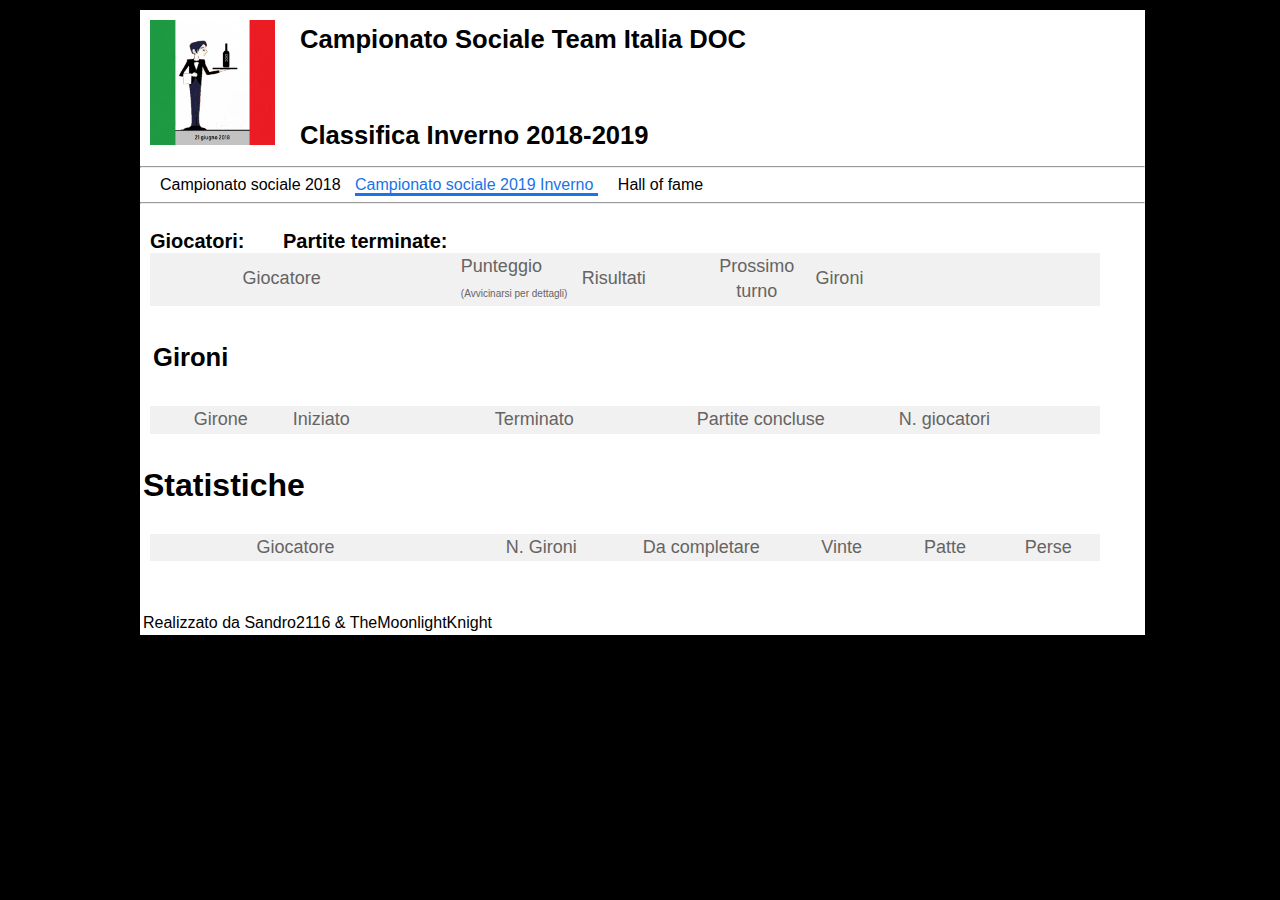
==== index.html @ a50000ce "stat 1" ====
﻿<!DOCTYPE html>
<html xmlns="http://www.w3.org/1999/xhtml">
<head>
<meta charset="UTF-8"> 
<meta http-equiv="Cache-Control" content="no-cache, no-store, must-revalidate" />
<meta http-equiv="Pragma" content="no-cache" />
<meta http-equiv="Expires" content="0" />
<script type="text/javascript" src="js/jquery-2.0.3.js"> </script>


<!--
<script>document.write('<script type="text/javascript"  src="js/campionatoSociale2019I.js?dev=' + Math.floor(Math.random() * 100) + '"\><\/script>');</script>
<script>document.write('<link rel="stylesheet" href="css/TID.css?dev=' + Math.floor(Math.random() * 100) + '"\><\/script>');</script>
-->
<script>document.write('<script type="text/javascript"  src="js/campionatoSociale2019I.js"\><\/script>');</script>
<script>document.write('<link rel="stylesheet" href="css/TID.css"\><\/script>');</script>
<!--
<script>document.write('<script type="text/javascript"  src="js/inviti.js"\><\/script>');</script>
-->

</head>

<!-- rilancio la pagina con un parametro per farla caricare se cambiata -->
<script>
    var query = window.location.search.substring(1);
    if (!query)
      window.location = 'index.html?dev=' + Math.floor(Math.random() * 100);
    if (query == 'admin')
    {
        CAMPIONATO.isAdmin = true;
    }   
</script>
    
<body>
    
<!--                            INTESTAZIONE                                        -->   
<main align=”center” class="frame-principale"> 
<div class="intestazione-img">
    <a href="https://www.chess.com/club/team-italia-doc"  target=”_blank”> <img height="125" width="125" src="img\TID.png"></a>
</div>
<div>
    <h1 class="intestazione-titolo">Campionato Sociale Team Italia DOC</h1>
    <br>
    <h1 class="intestazione-piede">Classifica Inverno 2018-2019</h1>
    <HR>
</div>

<!--                            Menu                                        -->   
<spam class="menu" ><a class="menu" href="https://teamitaliadoc.github.io/campionatoSociale2018/index.html">Campionato sociale 2018 </a>
</spam>
<spam class="menuOk">Campionato sociale 2019 Inverno </spam>
<spam class="menu" >
    <a  class="menu" href="https://teamitaliadoc.github.io/hallOfFame/index.html?d">Hall of fame </a>
</spam>
<!--                            Label partite                                        -->   
<HR> <BR>
    <div class="header-partite">
    <span style="margin-left:10px">Giocatori: </span>
    <span id="nGiocatori"></span>
    <span style="margin-left:33px">Partite terminate: </span>
    <span id="partiteTerminate"></span>
</div>
    <!--                            CLASSIFICA                                      -->   
<div>
<table  id="giocatori" class="classifica-tabella">

    <tr class="classifica-intestazione">
        <td class="classifica-col1"></td> <!-- posizione -->
        <td class="classifica-col1SEP">  </td>
        <td class="classifica-col2">Giocatore</td> 
        <td class="classifica-col3">Punteggio <span style="font-size: 10px;"><BR>(Avvicinarsi per dettagli)</span></td>
        <td class="classifica-col4">Risultati</td>
        <td class="classifica-col5">Prossimo turno</td>
        <td class="classifica-col6"></td>
        <td class="classifica-col7"> Gironi </td>
    </tr>
        </table>

</div>

<!--                            SEPARATORE                                      -->   
<table align="left" width="950px" height="100px">
        <tr> </tr>
        <!--<tr> <td> <a href="https://teamitaliadoc.github.io/campionatoSociale/index.html">Vai a classifica provvisoria </a></td></tr>-->
        <tr> </tr>
    <tr> <td><h1 class="intestazione-gironi">Gironi</h1></td> </tr>
</table>
<!--                            GIRONI                                      -->   
<div>
    <table  id="gironi" class="gironi-tabella">
        <tr class="gironi-intestazione">
            <td class="gironi-col1">Girone</td> 
            <td class="gironi-col">Iniziato</td> 
            <td class="gironi-col">Terminato</td> 
            <td class="gironi-col">Partite concluse</td>
            <td class="gironi-col">N. giocatori</td>
        </tr>

    </table>
    
<!--                            STATISTICHE                                      -->   
<table align="left" width="950px" height="100px">
    <tr> </tr>
    <tr> </tr>
<tr> <td><h1 class="ntestazione-gironi">Statistiche</h1></td> </tr>
</table>
<!--                            GIRONI                                      -->   
<div>
<table  id="statistiche" class="classifica-tabella">
    <tr class="classifica-intestazione">
        <td class="classifica-col1"></td> <!-- posizione -->
        <td class="classifica-col1SEP">  </td>
        <td class="classifica-col2">Giocatore</td> 
        <td class="classifica-col3">N. Gironi</span></td>
        <td class="classifica-col4">Da completare</td>
        <td class="classifica-col5">Vinte</td>
        <td class="classifica-col5">Patte</td>
        <td class="classifica-col5">Perse</td>
    </tr>

</table>

<!--                            IMMAGINE  -  LOGO   -->
    <table  width="950px" height="50px" class="Powered">
    <tr>
        <td></td> 
    </tr>
</table>

<table  width="950px"   class="Powered">

    <tr>
            <td align="left" width="950px">Realizzato da Sandro2116 & TheMoonlightKnight</td> 
        </tr>
    </table> 



    <script type="text/javascript"> 
        CAMPIONATO.inizializzaGironi();
    </script>
</main>

</html>
---- css/TID.css ----
﻿html,body
{
    font-family: "arial";
    height: 100%;
    margin: 0;
    overflow: hidden;
    background-color: black;
    overflow-x: auto;
    overflow-y: scroll;
}

.frame-principale
{
    background-color: #fff;
    margin-top: 10px;
    position: absolute;
    width:1005px;
    margin-left: -500px;
    left: 50%;
}
.intestazione-img
{
    margin-top: 10px;
    margin-left: 10px;
    position: absolute;
}
.intestazione-titolo
{
    position: relative;
    font-size: 1.6rem;
    line-height: 1;
    margin-left: 160px;
}
.intestazione-piede 
{
    font-size: 1.6rem;
    line-height: 1;
    margin-left: 160px;
    margin-top: 35px;
}
.intestazione-gironi
{
    position: relative;
    font-size: 1.6rem;
    line-height: 1;
    margin-left: 10px;
}
.menu
{
    font-size: 1.0rem;
    margin-left:10px;
    text-decoration: none;
    color: black;
}
.menuOk
{
    font-size: 1.0rem;
    margin-left:10px;
    border-bottom: 3px solid #1A73E8;
    color: #1A73E8;
}
.header-partite
{
    font-size:20px;
    font-weight: bold;
}
/* TABELLA CLASSIFICA */
.classifica-tabella
{
    margin-left: 10px;
    background-color: transparent;
    font-size: 1.3rem;
    border-collapse: collapse;
    border-spacing: 0;
    line-height: 1.42857143;
    color: #312e2b;
    width:950px;
}
.classifica-intestazione
{
    background-color: #f1f1f1;
    border-bottom: none;
    text-align: left;
    font-weight: 400;
    padding: 8px;
    font-family: -apple-system,BlinkMacSystemFont,"Segoe UI",Helvetica,Arial,sans-serif;
    color: #666463;
    font-size: 18px;
    text-align: right;
}

.classifica-col1 {
    width:80px;
    text-align:center;
}   
.classifica-col1SEP {
    width:10px;
}   
.classifica-col2 {
    width:220px;
    text-align:left;
}   
.classifica-col3 {
    width:120px;
    text-align:left;
}   
.classifica-col4 {
    width:130px;
    text-align:left;
}   
.classifica-col5 {
    width:90px;
    text-align:center;
}   
.classifica-col6 {
    width:10px;
    text-align:left;
}   
.classifica-col7 {
    width:290px;
    text-align:left;
}   
.classifica-avatar {
    width:35px;
    height:35px;
}   
.classifica-partite {
    width:25px;
    height:25px;
    margin-left: 7px;
}   
.classifica-country {
    width:16px;
    height:16px;
}
.classifica-assoluto1 {
    margin-top:5px;
    width:50px;
    height:70px;
}   
.classifica-assoluto2 {
    margin-top:5px;
    width:50px;
    height:50px;
}   
.classifica-podio {
    margin-top:5px;
    width:40px;
    height:40px;
    font-size: 15px;
}   
.game-win {
    color: #4b7636;
}
.game-lost {
    color: #e6912c;
}
.game-draw {
    color: #a7a6a2;
}
.username
{
    text-decoration: none;  
    font-weight: 600;
    color: #005e94;
    vertical-align: middle;
    touch-action: manipulation;
    cursor: pointer;
    background-color: transparent;
}
/* TABELLA GIRONI */
.gironi-tabella
{
    margin-left: 10px;
    background-color: transparent;
    font-size: 1.3rem;
    border-collapse: collapse;
    border-spacing: 0;
    line-height: 1.42857143;
    color: #312e2b;
    width:950px; 
}
.classifica-giocatori
{
    border-right: 0;
    padding-right: 5px;
    color: #312e2b;
    background-color: transparent;
    font-family: -apple-system,BlinkMacSystemFont,"Segoe UI",Helvetica,Arial,sans-serif;
    font-size: 14px;
    text-align: right;
    border-bottom: 1px solid #ececec;
}

.gironi-intestazione
{
    background-color: #f1f1f1;
    border-bottom: none;
    text-align: left;
    font-weight: 400;
    padding: 8px;
    font-family: -apple-system,BlinkMacSystemFont,"Segoe UI",Helvetica,Arial,sans-serif;
    color: #666463;
    font-size: 18px;
    text-align: left;
}
.gironi-giocatori
{
    border-right: 0;
    padding-right: 5px;
    color: #312e2b;
    background-color: transparent;
    font-family: -apple-system,BlinkMacSystemFont,"Segoe UI",Helvetica,Arial,sans-serif;
    font-size: 14px;
    text-align: left;
    border-bottom: 1px solid #ececec;
}
.gironi-col {
    width:115px;
}   
.gironi-col1 {
    width:80px;
    text-align:center;    
}

/*  Powered */
.powered{
    font-family: -apple-system,BlinkMacSystemFont,"Segoe UI",Helvetica,Arial,sans-serif;
    font-size: 14px;
    margin-top: 400px;
    margin-left: 10px;
   
}


/*   TOOL TIP */
/* Tooltip container */
.tooltip {
    position: relative;
    display: inline-block;
    /*border-bottom: 1px dotted black; /* If you want dots under the hoverable text */
  }
  
  /* Tooltip text */
  .tooltip .tooltiptext {
    visibility: hidden;
    width: 350px;
    background-color: #555;
    color: #fff;
    text-align: left;
    font-size: 12px;
    padding: 5px 0;
    border-radius: 6px;
  
    /* Position the tooltip text */
    position: absolute; 
    z-index: 1;
    top: 125%;
    left: 50%;
    margin-left: -150px;
  
    /* Fade in tooltip */
    opacity: 0;
    transition: opacity 0.3s;
  }
  
  /* Tooltip arrow */
  /*.tooltip .tooltiptext::after {
    content: "";
    position: absolute;
    top: 100%;
    left: 50%;
    margin-left: -5px;
    border-width: 5px;
    border-style: solid;
    border-color: #555 transparent transparent transparent;
  }
 */ 
  /* Show the tooltip text when you mouse over the tooltip container */
  .tooltip:hover .tooltiptext {
    visibility: visible;
    opacity: 1;
  }
---- css/TID.css ----
﻿html,body
{
    font-family: "arial";
    height: 100%;
    margin: 0;
    overflow: hidden;
    background-color: black;
    overflow-x: auto;
    overflow-y: scroll;
}

.frame-principale
{
    background-color: #fff;
    margin-top: 10px;
    position: absolute;
    width:1005px;
    margin-left: -500px;
    left: 50%;
}
.intestazione-img
{
    margin-top: 10px;
    margin-left: 10px;
    position: absolute;
}
.intestazione-titolo
{
    position: relative;
    font-size: 1.6rem;
    line-height: 1;
    margin-left: 160px;
}
.intestazione-piede 
{
    font-size: 1.6rem;
    line-height: 1;
    margin-left: 160px;
    margin-top: 35px;
}
.intestazione-gironi
{
    position: relative;
    font-size: 1.6rem;
    line-height: 1;
    margin-left: 10px;
}
.menu
{
    font-size: 1.0rem;
    margin-left:10px;
    text-decoration: none;
    color: black;
}
.menuOk
{
    font-size: 1.0rem;
    margin-left:10px;
    border-bottom: 3px solid #1A73E8;
    color: #1A73E8;
}
.header-partite
{
    font-size:20px;
    font-weight: bold;
}
/* TABELLA CLASSIFICA */
.classifica-tabella
{
    margin-left: 10px;
    background-color: transparent;
    font-size: 1.3rem;
    border-collapse: collapse;
    border-spacing: 0;
    line-height: 1.42857143;
    color: #312e2b;
    width:950px;
}
.classifica-intestazione
{
    background-color: #f1f1f1;
    border-bottom: none;
    text-align: left;
    font-weight: 400;
    padding: 8px;
    font-family: -apple-system,BlinkMacSystemFont,"Segoe UI",Helvetica,Arial,sans-serif;
    color: #666463;
    font-size: 18px;
    text-align: right;
}

.classifica-col1 {
    width:80px;
    text-align:center;
}   
.classifica-col1SEP {
    width:10px;
}   
.classifica-col2 {
    width:220px;
    text-align:left;
}   
.classifica-col3 {
    width:120px;
    text-align:left;
}   
.classifica-col4 {
    width:130px;
    text-align:left;
}   
.classifica-col5 {
    width:90px;
    text-align:center;
}   
.classifica-col6 {
    width:10px;
    text-align:left;
}   
.classifica-col7 {
    width:290px;
    text-align:left;
}   
.classifica-avatar {
    width:35px;
    height:35px;
}   
.classifica-partite {
    width:25px;
    height:25px;
    margin-left: 7px;
}   
.classifica-country {
    width:16px;
    height:16px;
}
.classifica-assoluto1 {
    margin-top:5px;
    width:50px;
    height:70px;
}   
.classifica-assoluto2 {
    margin-top:5px;
    width:50px;
    height:50px;
}   
.classifica-podio {
    margin-top:5px;
    width:40px;
    height:40px;
    font-size: 15px;
}   
.game-win {
    color: #4b7636;
}
.game-lost {
    color: #e6912c;
}
.game-draw {
    color: #a7a6a2;
}
.username
{
    text-decoration: none;  
    font-weight: 600;
    color: #005e94;
    vertical-align: middle;
    touch-action: manipulation;
    cursor: pointer;
    background-color: transparent;
}
/* TABELLA GIRONI */
.gironi-tabella
{
    margin-left: 10px;
    background-color: transparent;
    font-size: 1.3rem;
    border-collapse: collapse;
    border-spacing: 0;
    line-height: 1.42857143;
    color: #312e2b;
    width:950px; 
}
.classifica-giocatori
{
    border-right: 0;
    padding-right: 5px;
    color: #312e2b;
    background-color: transparent;
    font-family: -apple-system,BlinkMacSystemFont,"Segoe UI",Helvetica,Arial,sans-serif;
    font-size: 14px;
    text-align: right;
    border-bottom: 1px solid #ececec;
}

.gironi-intestazione
{
    background-color: #f1f1f1;
    border-bottom: none;
    text-align: left;
    font-weight: 400;
    padding: 8px;
    font-family: -apple-system,BlinkMacSystemFont,"Segoe UI",Helvetica,Arial,sans-serif;
    color: #666463;
    font-size: 18px;
    text-align: left;
}
.gironi-giocatori
{
    border-right: 0;
    padding-right: 5px;
    color: #312e2b;
    background-color: transparent;
    font-family: -apple-system,BlinkMacSystemFont,"Segoe UI",Helvetica,Arial,sans-serif;
    font-size: 14px;
    text-align: left;
    border-bottom: 1px solid #ececec;
}
.gironi-col {
    width:115px;
}   
.gironi-col1 {
    width:80px;
    text-align:center;    
}

/*  Powered */
.powered{
    font-family: -apple-system,BlinkMacSystemFont,"Segoe UI",Helvetica,Arial,sans-serif;
    font-size: 14px;
    margin-top: 400px;
    margin-left: 10px;
   
}


/*   TOOL TIP */
/* Tooltip container */
.tooltip {
    position: relative;
    display: inline-block;
    /*border-bottom: 1px dotted black; /* If you want dots under the hoverable text */
  }
  
  /* Tooltip text */
  .tooltip .tooltiptext {
    visibility: hidden;
    width: 350px;
    background-color: #555;
    color: #fff;
    text-align: left;
    font-size: 12px;
    padding: 5px 0;
    border-radius: 6px;
  
    /* Position the tooltip text */
    position: absolute; 
    z-index: 1;
    top: 125%;
    left: 50%;
    margin-left: -150px;
  
    /* Fade in tooltip */
    opacity: 0;
    transition: opacity 0.3s;
  }
  
  /* Tooltip arrow */
  /*.tooltip .tooltiptext::after {
    content: "";
    position: absolute;
    top: 100%;
    left: 50%;
    margin-left: -5px;
    border-width: 5px;
    border-style: solid;
    border-color: #555 transparent transparent transparent;
  }
 */ 
  /* Show the tooltip text when you mouse over the tooltip container */
  .tooltip:hover .tooltiptext {
    visibility: visible;
    opacity: 1;
  }
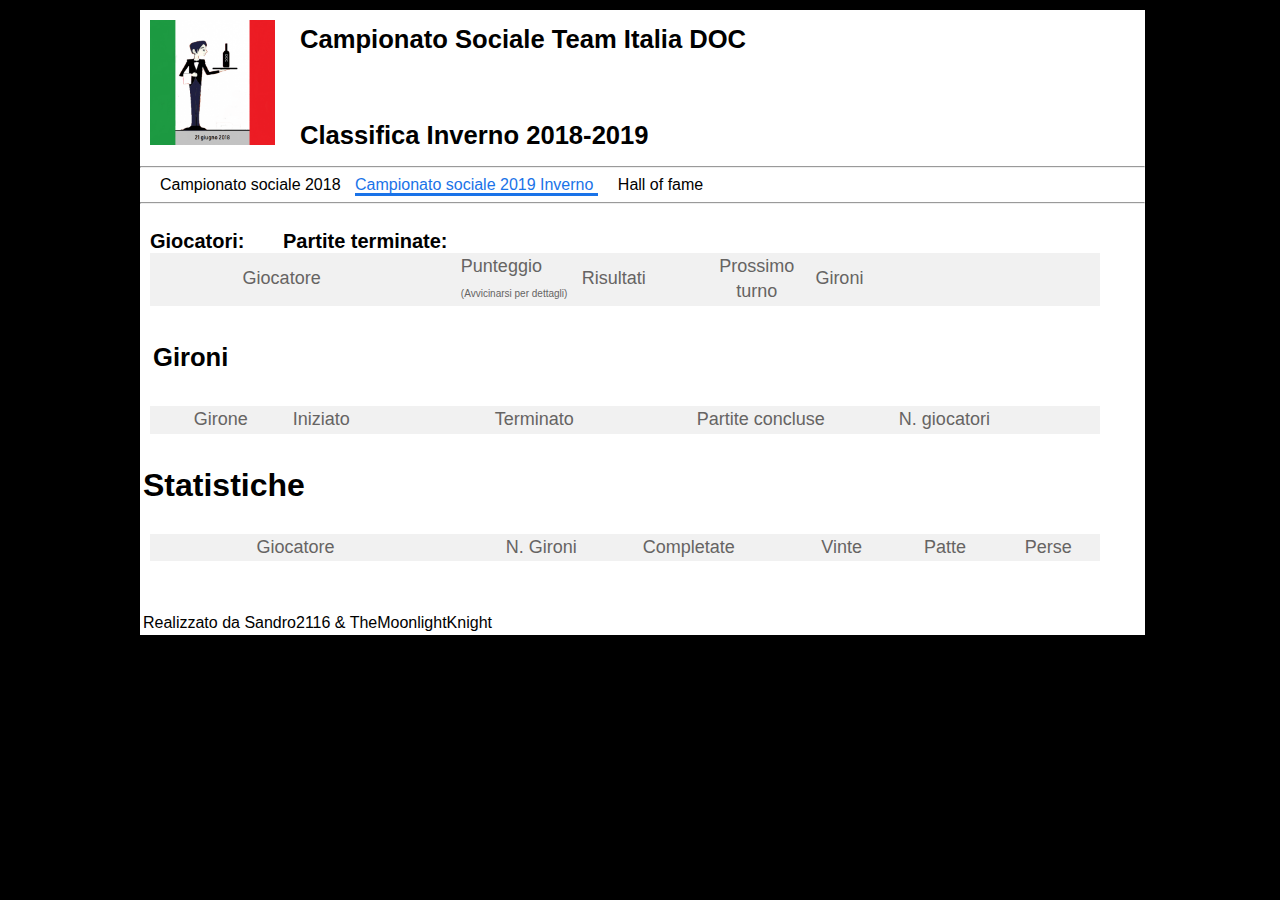
==== commit 231ce379: "agg" ====
--- a/index.html
+++ b/index.html
@@ -112,7 +112,7 @@
         <td class="classifica-col1SEP">  </td>
         <td class="classifica-col2">Giocatore</td> 
         <td class="classifica-col3">N. Gironi</span></td>
-        <td class="classifica-col4">Da completare</td>
+        <td class="classifica-col4">Completate</td>
         <td class="classifica-col5">Vinte</td>
         <td class="classifica-col5">Patte</td>
         <td class="classifica-col5">Perse</td>
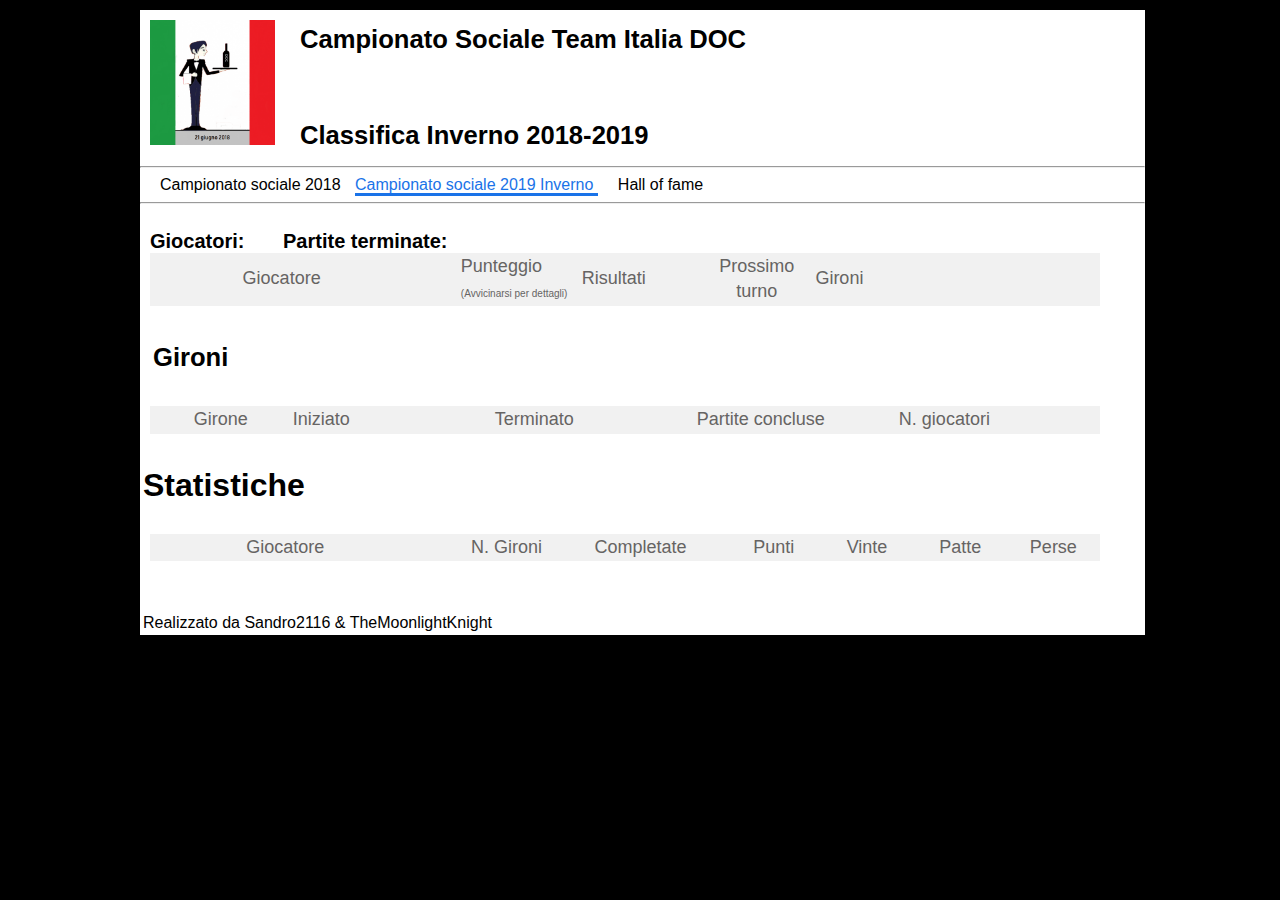
==== commit 6a0dcb9f: "agg" ====
--- a/index.html
+++ b/index.html
@@ -113,6 +113,7 @@
         <td class="classifica-col2">Giocatore</td> 
         <td class="classifica-col3">N. Gironi</span></td>
         <td class="classifica-col4">Completate</td>
+        <td class="classifica-col5">Punti</td>
         <td class="classifica-col5">Vinte</td>
         <td class="classifica-col5">Patte</td>
         <td class="classifica-col5">Perse</td>
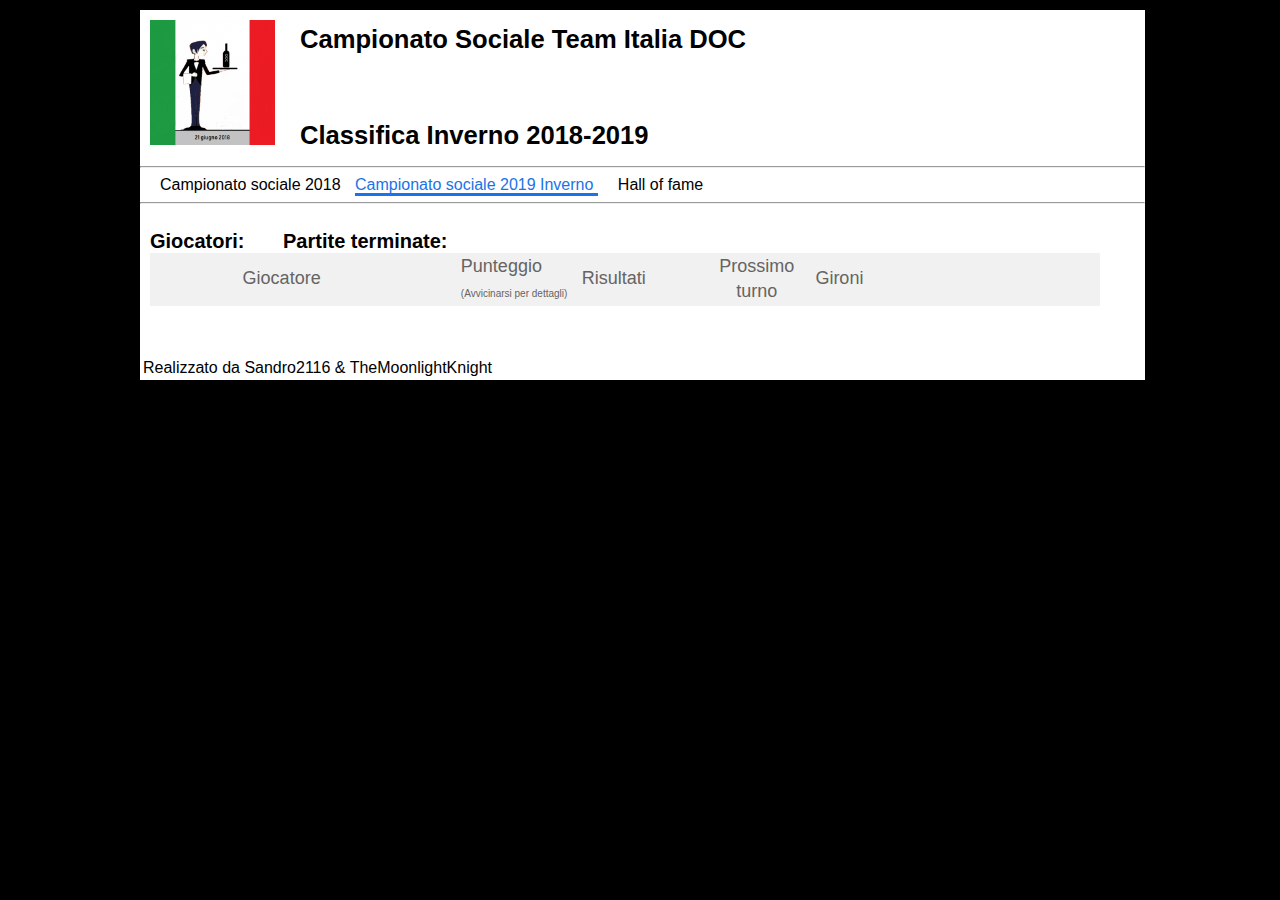
==== commit 82d89892: "Tolti gironi" ====
--- a/index.html
+++ b/index.html
@@ -17,6 +17,57 @@
 <!--
 <script>document.write('<script type="text/javascript"  src="js/inviti.js"\><\/script>');</script>
 -->
+
+<script type="text/javascript" src="js/CSP19I_001.js"> </script>
+<script type="text/javascript" src="js/CSP19I_002.js"> </script>
+<script type="text/javascript" src="js/CSP19I_003.js"> </script>
+<script type="text/javascript" src="js/CSP19I_004.js"> </script>
+<script type="text/javascript" src="js/CSP19I_005.js"> </script>
+<script type="text/javascript" src="js/CSP19I_006.js"> </script>
+<script type="text/javascript" src="js/CSP19I_007.js"> </script>
+<script type="text/javascript" src="js/CSP19I_008.js"> </script>
+<script type="text/javascript" src="js/CSP19I_009.js"> </script>
+<script type="text/javascript" src="js/CSP19I_010.js"> </script>
+<script type="text/javascript" src="js/CSP19I_011.js"> </script>
+<script type="text/javascript" src="js/CSP19I_012.js"> </script>
+<script type="text/javascript" src="js/CSP19I_013.js"> </script>
+<script type="text/javascript" src="js/CSP19I_015.js"> </script>
+<script type="text/javascript" src="js/CSP19I_016.js"> </script>
+<script type="text/javascript" src="js/CSP19I_017.js"> </script>
+<script type="text/javascript" src="js/CSP19I_018.js"> </script>
+<script type="text/javascript" src="js/CSP19I_019.js"> </script>
+<script type="text/javascript" src="js/CSP19I_020.js"> </script>
+<script type="text/javascript" src="js/CSP19I_021.js"> </script>
+<script type="text/javascript" src="js/CSP19I_022.js"> </script>
+<script type="text/javascript" src="js/CSP19I_023.js"> </script>
+<script type="text/javascript" src="js/CSP19I_024.js"> </script>
+<script type="text/javascript" src="js/CSP19I_025.js"> </script>
+<script type="text/javascript" src="js/CSP19I_026.js"> </script>
+<script type="text/javascript" src="js/CSP19I_027.js"> </script>
+<script type="text/javascript" src="js/CSP19I_028.js"> </script>
+<script type="text/javascript" src="js/CSP19I_029.js"> </script>
+<script type="text/javascript" src="js/CSP19I_030.js"> </script>
+<script type="text/javascript" src="js/CSP19I_031.js"> </script>
+<script type="text/javascript" src="js/CSP19I_033.js"> </script>
+<script type="text/javascript" src="js/CSP19I_034.js"> </script>
+<script type="text/javascript" src="js/CSP19I_035.js"> </script>
+<script type="text/javascript" src="js/CSP19I_036.js"> </script>
+<script type="text/javascript" src="js/CSP19I_038.js"> </script>
+<script type="text/javascript" src="js/CSP19I_040.js"> </script>
+<script type="text/javascript" src="js/CSP19I_042.js"> </script>
+<script type="text/javascript" src="js/CSP19I_043.js"> </script>
+<script type="text/javascript" src="js/CSP19I_045.js"> </script>
+<script type="text/javascript" src="js/CSP19I_046.js"> </script>
+<script type="text/javascript" src="js/CSP19I_048.js"> </script>
+<script type="text/javascript" src="js/CSP19I_050.js"> </script>
+<script type="text/javascript" src="js/CSP19I_054.js"> </script>
+<script type="text/javascript" src="js/CSP19I_056.js"> </script>
+<script type="text/javascript" src="js/CSP19I_060.js"> </script>
+<script type="text/javascript" src="js/CSP19I_063.js"> </script>
+<script type="text/javascript" src="js/CSP19I_066.js"> </script>
+<script type="text/javascript" src="js/CSP19I_067.js"> </script>
+<script type="text/javascript" src="js/CSP19I_069.js"> </script>
+<script type="text/javascript" src="js/CSP19I_070.js"> </script>
 
 </head>
 
@@ -79,13 +130,16 @@
 </div>
 
 <!--                            SEPARATORE                                      -->   
+<!-- ???????????????
 <table align="left" width="950px" height="100px">
         <tr> </tr>
         <!--<tr> <td> <a href="https://teamitaliadoc.github.io/campionatoSociale/index.html">Vai a classifica provvisoria </a></td></tr>-->
+<!-- ???????????????
         <tr> </tr>
     <tr> <td><h1 class="intestazione-gironi">Gironi</h1></td> </tr>
 </table>
 <!--                            GIRONI                                      -->   
+<!-- ???????????????
 <div>
     <table  id="gironi" class="gironi-tabella">
         <tr class="gironi-intestazione">
@@ -98,17 +152,20 @@
 
     </table>
     
-<!--                            STATISTICHE                                      -->   
+<!--                            SEPARATORE                                      -->   
+<!-- ???????????????
 <table align="left" width="950px" height="100px">
     <tr> </tr>
     <tr> </tr>
 <tr> <td><h1 class="ntestazione-gironi">Statistiche</h1></td> </tr>
 </table>
-<!--                            GIRONI                                      -->   
+<!--                            STATISTICHE                                      -->   
+<!-- ???????????????
 <div>
 <table  id="statistiche" class="classifica-tabella">
     <tr class="classifica-intestazione">
         <td class="classifica-col1"></td> <!-- posizione -->
+<!-- ???????????????
         <td class="classifica-col1SEP">  </td>
         <td class="classifica-col2">Giocatore</td> 
         <td class="classifica-col3">N. Gironi</span></td>
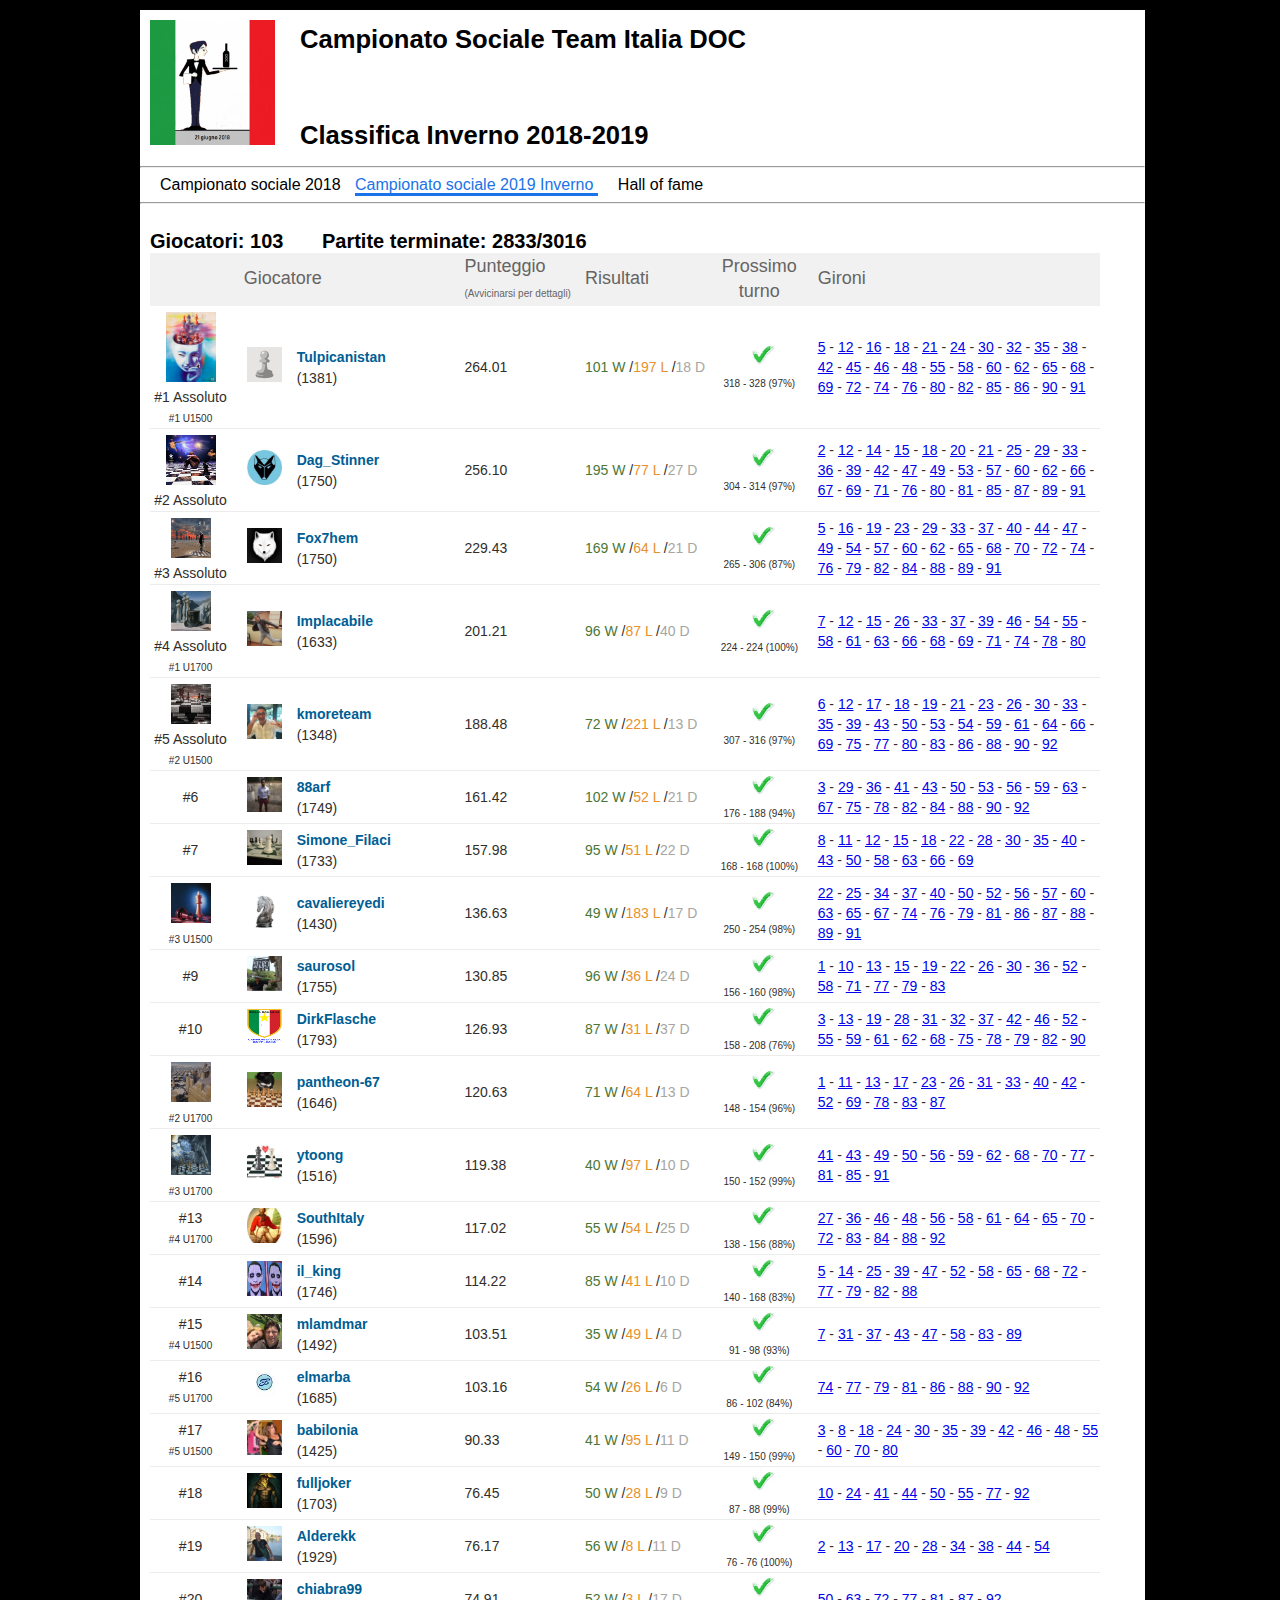
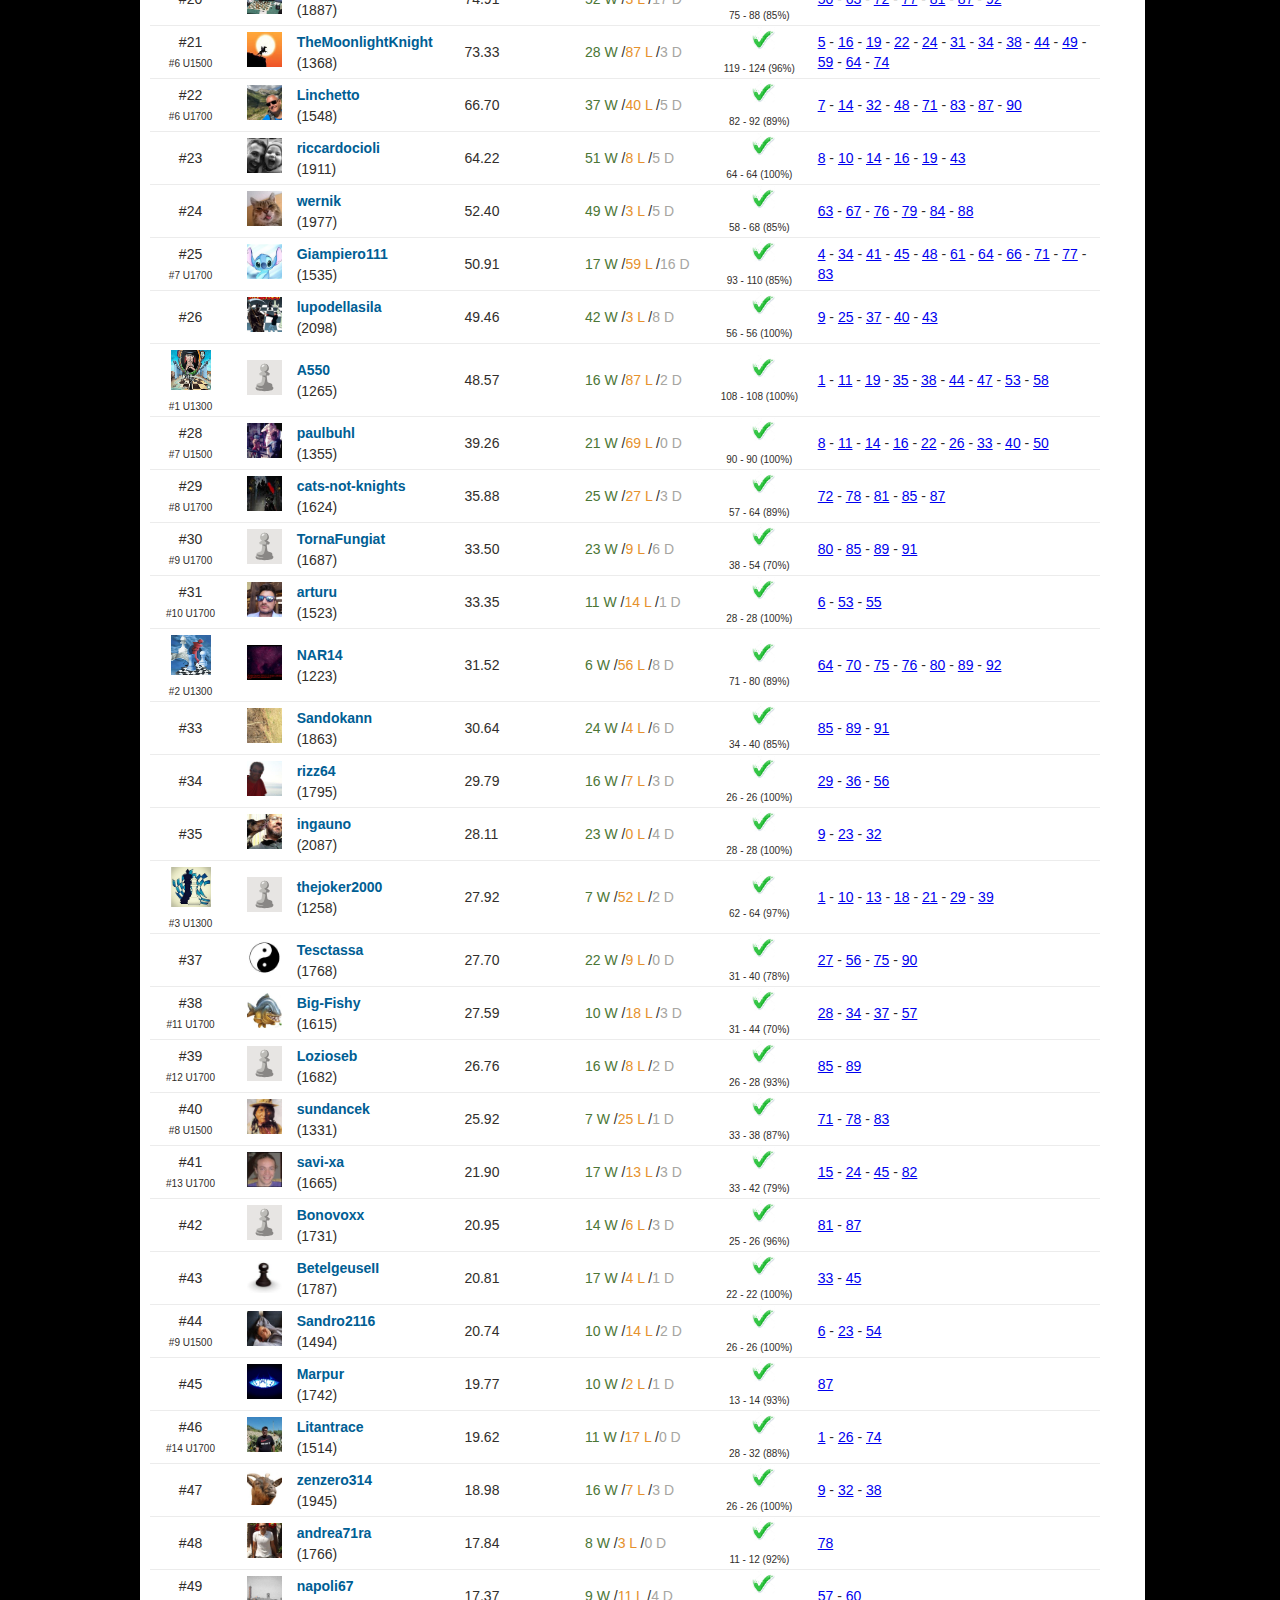
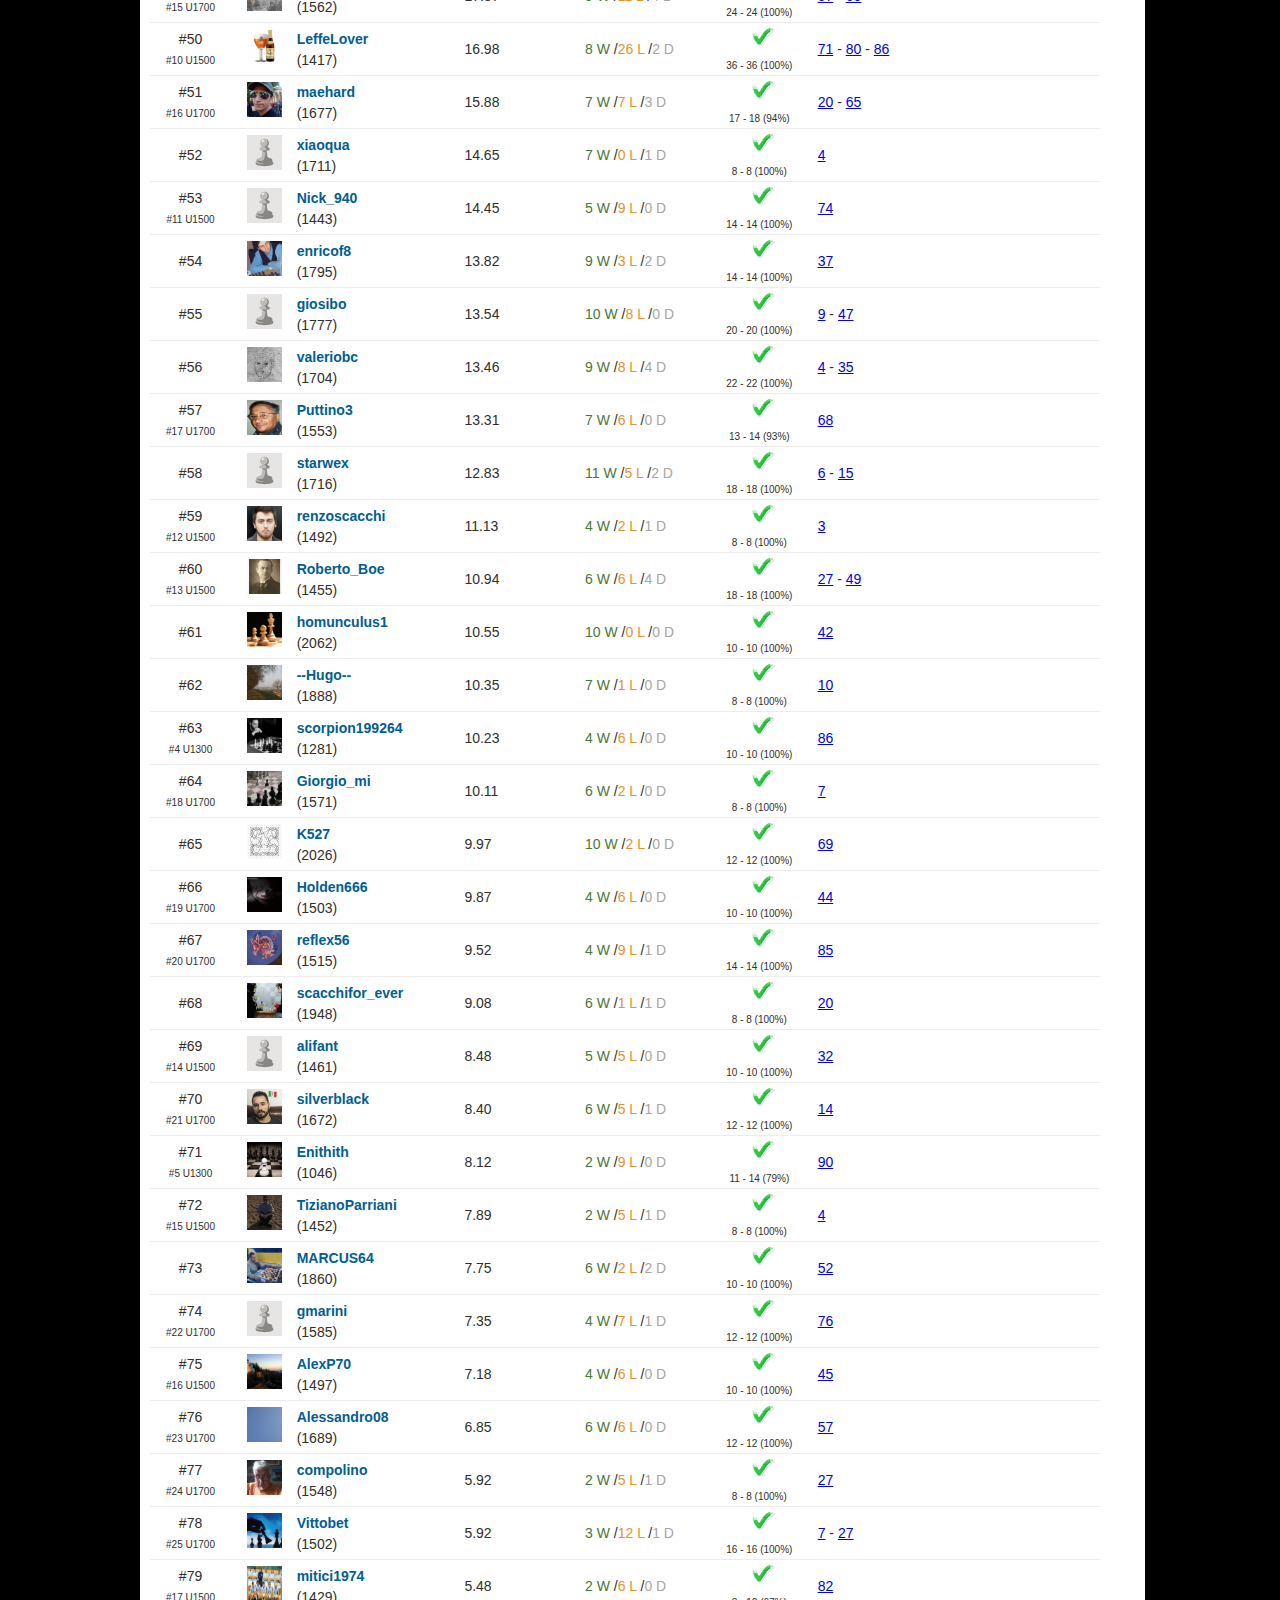
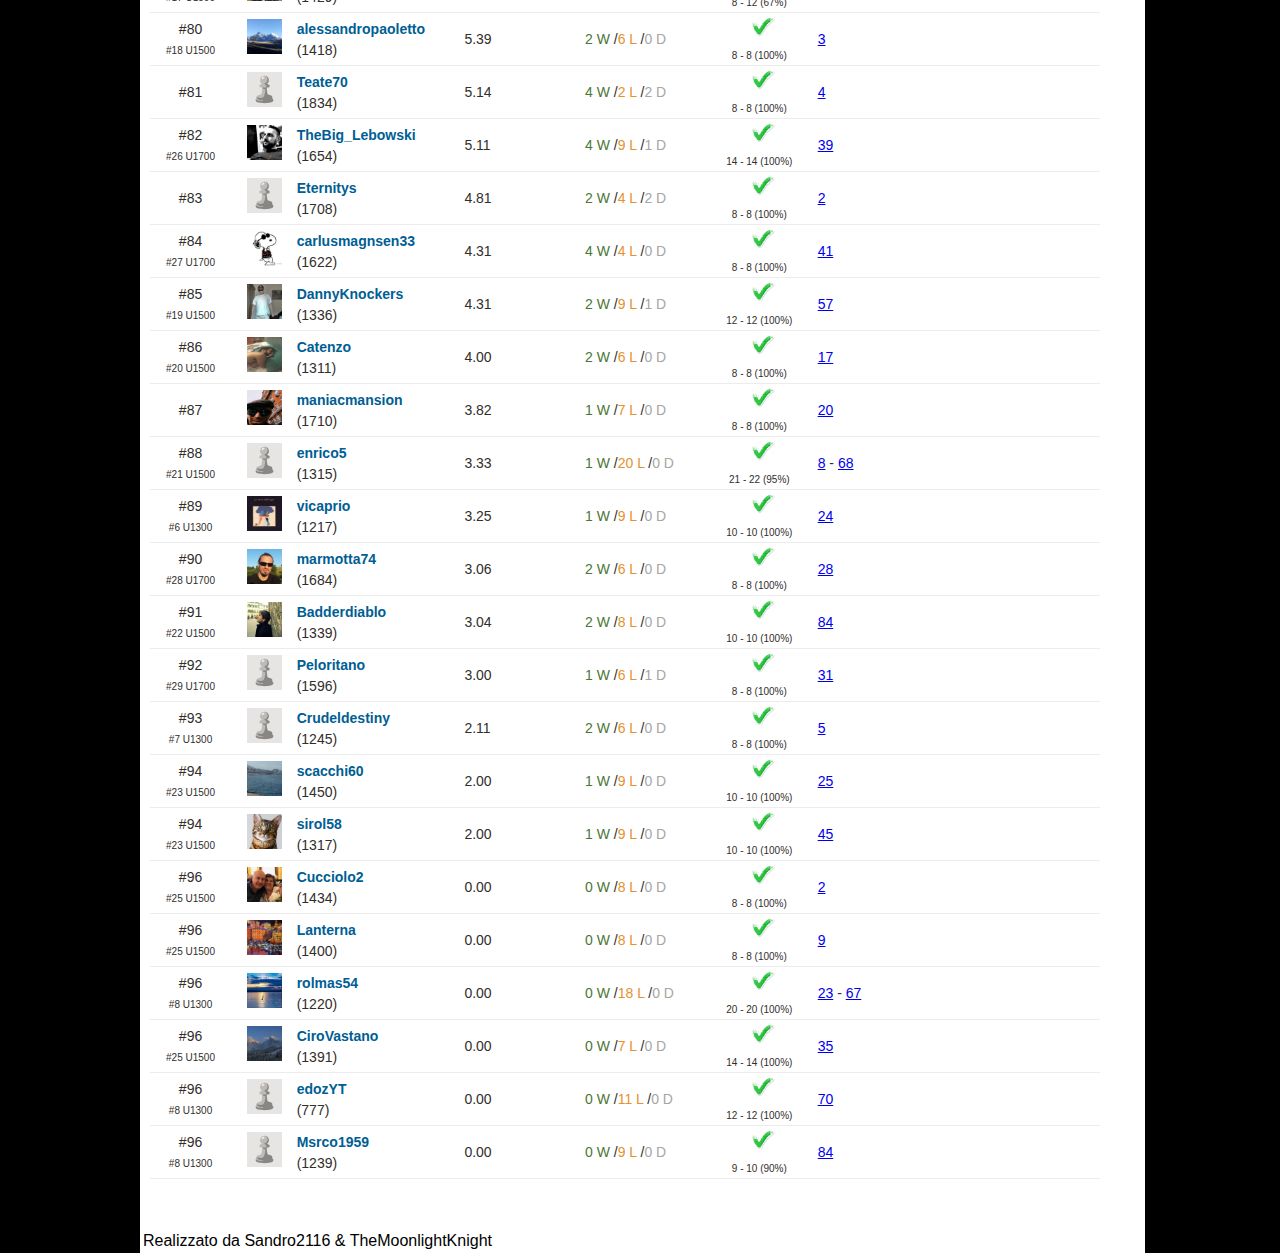
==== commit d93cadb7: "fine1" ====
--- a/index.html
+++ b/index.html
@@ -1,77 +1,75 @@
-﻿<!DOCTYPE html>
-<html xmlns="http://www.w3.org/1999/xhtml">
-<head>
-<meta charset="UTF-8"> 
-<meta http-equiv="Cache-Control" content="no-cache, no-store, must-revalidate" />
-<meta http-equiv="Pragma" content="no-cache" />
-<meta http-equiv="Expires" content="0" />
-<script type="text/javascript" src="js/jquery-2.0.3.js"> </script>
+<!DOCTYPE html>
+<!-- saved from url=(0037)http://localhost:82/index.html?dev=21 -->
+<html xmlns="http://www.w3.org/1999/xhtml"><head><meta http-equiv="Content-Type" content="text/html; charset=UTF-8">
+ 
+<meta http-equiv="Cache-Control" content="no-cache, no-store, must-revalidate">
+<meta http-equiv="Pragma" content="no-cache">
+<meta http-equiv="Expires" content="0">
+<script type="text/javascript" src="./index_files/jquery-2.0.3.js.download"> </script>
 
 
 <!--
 <script>document.write('<script type="text/javascript"  src="js/campionatoSociale2019I.js?dev=' + Math.floor(Math.random() * 100) + '"\><\/script>');</script>
 <script>document.write('<link rel="stylesheet" href="css/TID.css?dev=' + Math.floor(Math.random() * 100) + '"\><\/script>');</script>
 -->
-<script>document.write('<script type="text/javascript"  src="js/campionatoSociale2019I.js"\><\/script>');</script>
-<script>document.write('<link rel="stylesheet" href="css/TID.css"\><\/script>');</script>
+<script>document.write('<script type="text/javascript"  src="js/campionatoSociale2019I.js"\><\/script>');</script><script type="text/javascript" src="./index_files/campionatoSociale2019I.js.download"></script>
+<script>document.write('<link rel="stylesheet" href="css/TID.css"\><\/script>');</script><link rel="stylesheet" href="./index_files/TID.css">
 <!--
 <script>document.write('<script type="text/javascript"  src="js/inviti.js"\><\/script>');</script>
 -->
-
-<script type="text/javascript" src="js/CSP19I_001.js"> </script>
-<script type="text/javascript" src="js/CSP19I_002.js"> </script>
-<script type="text/javascript" src="js/CSP19I_003.js"> </script>
-<script type="text/javascript" src="js/CSP19I_004.js"> </script>
-<script type="text/javascript" src="js/CSP19I_005.js"> </script>
-<script type="text/javascript" src="js/CSP19I_006.js"> </script>
-<script type="text/javascript" src="js/CSP19I_007.js"> </script>
-<script type="text/javascript" src="js/CSP19I_008.js"> </script>
-<script type="text/javascript" src="js/CSP19I_009.js"> </script>
-<script type="text/javascript" src="js/CSP19I_010.js"> </script>
-<script type="text/javascript" src="js/CSP19I_011.js"> </script>
-<script type="text/javascript" src="js/CSP19I_012.js"> </script>
-<script type="text/javascript" src="js/CSP19I_013.js"> </script>
-<script type="text/javascript" src="js/CSP19I_015.js"> </script>
-<script type="text/javascript" src="js/CSP19I_016.js"> </script>
-<script type="text/javascript" src="js/CSP19I_017.js"> </script>
-<script type="text/javascript" src="js/CSP19I_018.js"> </script>
-<script type="text/javascript" src="js/CSP19I_019.js"> </script>
-<script type="text/javascript" src="js/CSP19I_020.js"> </script>
-<script type="text/javascript" src="js/CSP19I_021.js"> </script>
-<script type="text/javascript" src="js/CSP19I_022.js"> </script>
-<script type="text/javascript" src="js/CSP19I_023.js"> </script>
-<script type="text/javascript" src="js/CSP19I_024.js"> </script>
-<script type="text/javascript" src="js/CSP19I_025.js"> </script>
-<script type="text/javascript" src="js/CSP19I_026.js"> </script>
-<script type="text/javascript" src="js/CSP19I_027.js"> </script>
-<script type="text/javascript" src="js/CSP19I_028.js"> </script>
-<script type="text/javascript" src="js/CSP19I_029.js"> </script>
-<script type="text/javascript" src="js/CSP19I_030.js"> </script>
-<script type="text/javascript" src="js/CSP19I_031.js"> </script>
-<script type="text/javascript" src="js/CSP19I_033.js"> </script>
-<script type="text/javascript" src="js/CSP19I_034.js"> </script>
-<script type="text/javascript" src="js/CSP19I_035.js"> </script>
-<script type="text/javascript" src="js/CSP19I_036.js"> </script>
-<script type="text/javascript" src="js/CSP19I_038.js"> </script>
-<script type="text/javascript" src="js/CSP19I_040.js"> </script>
-<script type="text/javascript" src="js/CSP19I_042.js"> </script>
-<script type="text/javascript" src="js/CSP19I_043.js"> </script>
-<script type="text/javascript" src="js/CSP19I_045.js"> </script>
-<script type="text/javascript" src="js/CSP19I_046.js"> </script>
-<script type="text/javascript" src="js/CSP19I_048.js"> </script>
-<script type="text/javascript" src="js/CSP19I_050.js"> </script>
-<script type="text/javascript" src="js/CSP19I_054.js"> </script>
-<script type="text/javascript" src="js/CSP19I_056.js"> </script>
-<script type="text/javascript" src="js/CSP19I_060.js"> </script>
-<script type="text/javascript" src="js/CSP19I_063.js"> </script>
-<script type="text/javascript" src="js/CSP19I_066.js"> </script>
-<script type="text/javascript" src="js/CSP19I_067.js"> </script>
-<script type="text/javascript" src="js/CSP19I_069.js"> </script>
-<script type="text/javascript" src="js/CSP19I_070.js"> </script>
-
-</head>
-
-<!-- rilancio la pagina con un parametro per farla caricare se cambiata -->
+<script type="text/javascript" src="./index_files/avatarDefault.js.download"> </script>
+
+<script type="text/javascript" src="./index_files/CSP19I_001.js.download"> </script>
+<script type="text/javascript" src="./index_files/CSP19I_002.js.download"> </script>
+<script type="text/javascript" src="./index_files/CSP19I_003.js.download"> </script>
+<script type="text/javascript" src="./index_files/CSP19I_004.js.download"> </script>
+<script type="text/javascript" src="./index_files/CSP19I_005.js.download"> </script>
+<script type="text/javascript" src="./index_files/CSP19I_006.js.download"> </script>
+<script type="text/javascript" src="./index_files/CSP19I_007.js.download"> </script>
+<script type="text/javascript" src="./index_files/CSP19I_008.js.download"> </script>
+<script type="text/javascript" src="./index_files/CSP19I_009.js.download"> </script>
+<script type="text/javascript" src="./index_files/CSP19I_010.js.download"> </script>
+<script type="text/javascript" src="./index_files/CSP19I_011.js.download"> </script>
+<script type="text/javascript" src="./index_files/CSP19I_012.js.download"> </script>
+<script type="text/javascript" src="./index_files/CSP19I_013.js.download"> </script>
+<script type="text/javascript" src="./index_files/CSP19I_015.js.download"> </script>
+<script type="text/javascript" src="./index_files/CSP19I_016.js.download"> </script>
+<script type="text/javascript" src="./index_files/CSP19I_017.js.download"> </script>
+<script type="text/javascript" src="./index_files/CSP19I_018.js.download"> </script>
+<script type="text/javascript" src="./index_files/CSP19I_019.js.download"> </script>
+<script type="text/javascript" src="./index_files/CSP19I_020.js.download"> </script>
+<script type="text/javascript" src="./index_files/CSP19I_021.js.download"> </script>
+<script type="text/javascript" src="./index_files/CSP19I_022.js.download"> </script>
+<script type="text/javascript" src="./index_files/CSP19I_023.js.download"> </script>
+<script type="text/javascript" src="./index_files/CSP19I_024.js.download"> </script>
+<script type="text/javascript" src="./index_files/CSP19I_025.js.download"> </script>
+<script type="text/javascript" src="./index_files/CSP19I_026.js.download"> </script>
+<script type="text/javascript" src="./index_files/CSP19I_027.js.download"> </script>
+<script type="text/javascript" src="./index_files/CSP19I_028.js.download"> </script>
+<script type="text/javascript" src="./index_files/CSP19I_029.js.download"> </script>
+<script type="text/javascript" src="./index_files/CSP19I_030.js.download"> </script>
+<script type="text/javascript" src="./index_files/CSP19I_031.js.download"> </script>
+<script type="text/javascript" src="./index_files/CSP19I_033.js.download"> </script>
+<script type="text/javascript" src="./index_files/CSP19I_034.js.download"> </script>
+<script type="text/javascript" src="./index_files/CSP19I_035.js.download"> </script>
+<script type="text/javascript" src="./index_files/CSP19I_036.js.download"> </script>
+<script type="text/javascript" src="./index_files/CSP19I_038.js.download"> </script>
+<script type="text/javascript" src="./index_files/CSP19I_040.js.download"> </script>
+<script type="text/javascript" src="./index_files/CSP19I_042.js.download"> </script>
+<script type="text/javascript" src="./index_files/CSP19I_043.js.download"> </script>
+<script type="text/javascript" src="./index_files/CSP19I_045.js.download"> </script>
+<script type="text/javascript" src="./index_files/CSP19I_046.js.download"> </script>
+<script type="text/javascript" src="./index_files/CSP19I_048.js.download"> </script>
+<script type="text/javascript" src="./index_files/CSP19I_050.js.download"> </script>
+<script type="text/javascript" src="./index_files/CSP19I_054.js.download"> </script>
+<script type="text/javascript" src="./index_files/CSP19I_056.js.download"> </script>
+<script type="text/javascript" src="./index_files/CSP19I_060.js.download"> </script>
+<script type="text/javascript" src="./index_files/CSP19I_063.js.download"> </script>
+<script type="text/javascript" src="./index_files/CSP19I_066.js.download"> </script>
+<script type="text/javascript" src="./index_files/CSP19I_067.js.download"> </script>
+<script type="text/javascript" src="./index_files/CSP19I_069.js.download"> </script>
+<script type="text/javascript" src="./index_files/CSP19I_070.js.download"> </script>
+
 <script>
     var query = window.location.search.substring(1);
     if (!query)
@@ -80,52 +78,55 @@
     {
         CAMPIONATO.isAdmin = true;
     }   
-</script>
+</script></head>
+
+<!-- rilancio la pagina con un parametro per farla caricare se cambiata -->
+
     
-<body>
+<body style="">
     
 <!--                            INTESTAZIONE                                        -->   
-<main align=”center” class="frame-principale"> 
+<main align="”center”" class="frame-principale"> 
 <div class="intestazione-img">
-    <a href="https://www.chess.com/club/team-italia-doc"  target=”_blank”> <img height="125" width="125" src="img\TID.png"></a>
+    <a href="https://www.chess.com/club/team-italia-doc" target="”_blank”"> <img height="125" width="125" src="./index_files/TID.png"></a>
 </div>
 <div>
     <h1 class="intestazione-titolo">Campionato Sociale Team Italia DOC</h1>
     <br>
     <h1 class="intestazione-piede">Classifica Inverno 2018-2019</h1>
-    <HR>
+    <hr>
 </div>
 
 <!--                            Menu                                        -->   
-<spam class="menu" ><a class="menu" href="https://teamitaliadoc.github.io/campionatoSociale2018/index.html">Campionato sociale 2018 </a>
+<spam class="menu"><a class="menu" href="https://teamitaliadoc.github.io/campionatoSociale2018/index.html">Campionato sociale 2018 </a>
 </spam>
 <spam class="menuOk">Campionato sociale 2019 Inverno </spam>
-<spam class="menu" >
-    <a  class="menu" href="https://teamitaliadoc.github.io/hallOfFame/index.html?d">Hall of fame </a>
+<spam class="menu">
+    <a class="menu" href="https://teamitaliadoc.github.io/hallOfFame/index.html?d">Hall of fame </a>
 </spam>
 <!--                            Label partite                                        -->   
-<HR> <BR>
+<hr> <br>
     <div class="header-partite">
     <span style="margin-left:10px">Giocatori: </span>
-    <span id="nGiocatori"></span>
+    <span id="nGiocatori">103</span>
     <span style="margin-left:33px">Partite terminate: </span>
-    <span id="partiteTerminate"></span>
+    <span id="partiteTerminate">2833/3016</span>
 </div>
     <!--                            CLASSIFICA                                      -->   
 <div>
-<table  id="giocatori" class="classifica-tabella">
-
-    <tr class="classifica-intestazione">
+<table id="giocatori" class="classifica-tabella">
+
+    <tbody><tr class="classifica-intestazione">
         <td class="classifica-col1"></td> <!-- posizione -->
         <td class="classifica-col1SEP">  </td>
         <td class="classifica-col2">Giocatore</td> 
-        <td class="classifica-col3">Punteggio <span style="font-size: 10px;"><BR>(Avvicinarsi per dettagli)</span></td>
+        <td class="classifica-col3">Punteggio <span style="font-size: 10px;"><br>(Avvicinarsi per dettagli)</span></td>
         <td class="classifica-col4">Risultati</td>
         <td class="classifica-col5">Prossimo turno</td>
         <td class="classifica-col6"></td>
         <td class="classifica-col7"> Gironi </td>
     </tr>
-        </table>
+        <tr class="classifica-giocatori"><td class="classifica-col1"><img class="classifica-assoluto1" src="./index_files/assoluto1.png"><br>#1 Assoluto<span style="font-size: 10px;"><br>#1 U1500</span></td><td class="classifica-col1SEP"></td><td class="classifica-col2">    <table><tbody><tr>        <td>        <img class="classifica-avatar" src="./index_files/user-image.152ee336.svg">    </td>    <td width="7px"></td>    <td><div>            <a class="username" href="https://www.chess.com/member/tulpicanistan" target="”_blank”"> Tulpicanistan</a>        </div> <div>  (1381) </div>        </td>    </tr></tbody></table></td><td class="classifica-col3"><div class="tooltip">264.01  <span class="tooltiptext">undefined<br>&nbsp;&nbsp;Tulpicanistan (1345) - il_king (1803) - W - 4.12 (#5)<br>&nbsp;&nbsp;Tulpicanistan (1312) - TheMoonlightKnight (1316) - W - 2 (#5)<br>&nbsp;&nbsp;Tulpicanistan (1304) - TheMoonlightKnight (1326) - W - 2 (#5)<br>&nbsp;&nbsp;Tulpicanistan (1360) - kmoreteam (1374) - W - 2 (#12)<br>&nbsp;&nbsp;Tulpicanistan (1342) - Simone_Filaci (1581) - D - 1.9 (#12)<br>&nbsp;&nbsp;Tulpicanistan (1338) - Simone_Filaci (1585) - W - 3.82 (#12)<br>&nbsp;&nbsp;Tulpicanistan (1342) - paulbuhl (1412) - W - 2.52 (#16)<br>&nbsp;&nbsp;Tulpicanistan (1347) - TheMoonlightKnight (1319) - W - 2 (#16)<br>&nbsp;&nbsp;Tulpicanistan (1398) - babilonia (1397) - W - 2 (#18)<br>&nbsp;&nbsp;Tulpicanistan (1372) - babilonia (1410) - W - 2 (#18)<br>&nbsp;&nbsp;Tulpicanistan (1363) - kmoreteam (1339) - W - 2 (#18)<br>&nbsp;&nbsp;Tulpicanistan (1340) - Dag_Stinner (1826) - W - 4.14 (#18)<br>&nbsp;&nbsp;Tulpicanistan (1323) - kmoreteam (1355) - D - 1 (#18)<br>&nbsp;&nbsp;Tulpicanistan (1444) - TheMoonlightKnight (1305) - W - 1.19 (#24)<br>&nbsp;&nbsp;Tulpicanistan (1441) - babilonia (1430) - W - 2 (#24)<br>&nbsp;&nbsp;Tulpicanistan (1409) - TheMoonlightKnight (1344) - W - 1.66 (#24)<br>&nbsp;&nbsp;Tulpicanistan (1394) - vicaprio (1192) - W - 1.09 (#24)<br>&nbsp;&nbsp;Tulpicanistan (1391) - babilonia (1404) - W - 2 (#24)<br>&nbsp;&nbsp;Tulpicanistan (1385) - vicaprio (1135) - W - 1.05 (#24)<br>&nbsp;&nbsp;Tulpicanistan (1377) - savi-xa (1646) - W - 3.87 (#24)<br>&nbsp;&nbsp;Tulpicanistan (1437) - babilonia (1437) - W - 2 (#30)<br>&nbsp;&nbsp;Tulpicanistan (1424) - Fungiat (2036) - W - 4.21 (#30)<br>&nbsp;&nbsp;Tulpicanistan (1382) - kmoreteam (1346) - W - 2 (#30)<br>&nbsp;&nbsp;Tulpicanistan (1487) - DirkFlasche (1848) - W - 4.02 (#32)<br>&nbsp;&nbsp;Tulpicanistan (1403) - DirkFlasche (1867) - D - 2.06 (#32)<br>&nbsp;&nbsp;Tulpicanistan (1488) - valeriobc (1694) - D - 1.85 (#35)<br>&nbsp;&nbsp;Tulpicanistan (1438) - Fungiat (2036) - W - 4.2 (#35)<br>&nbsp;&nbsp;Tulpicanistan (1443) - A550 (1258) - W - 1.11 (#35)<br>&nbsp;&nbsp;Tulpicanistan (1429) - kmoreteam (1355) - W - 1.54 (#35)<br>&nbsp;&nbsp;Tulpicanistan (1412) - kmoreteam (1362) - W - 2 (#35)<br>&nbsp;&nbsp;Tulpicanistan (1413) - A550 (1263) - W - 1.16 (#35)<br>&nbsp;&nbsp;Tulpicanistan (1441) - CiroVastano (1414) - W - 2 (#35)<br>&nbsp;&nbsp;Tulpicanistan (1458) - TheMoonlightKnight (1302) - W - 1.15 (#38)<br>&nbsp;&nbsp;Tulpicanistan (1439) - TheMoonlightKnight (1301) - W - 1.19 (#38)<br>&nbsp;&nbsp;Tulpicanistan (1425) - Alderekk (1880) - W - 4.12 (#38)<br>&nbsp;&nbsp;Tulpicanistan (1411) - A550 (1250) - W - 1.14 (#38)<br>&nbsp;&nbsp;Tulpicanistan (1476) - babilonia (1434) - W - 2 (#42)<br>&nbsp;&nbsp;Tulpicanistan (1468) - pantheon-67 (1579) - W - 3.12 (#42)<br>&nbsp;&nbsp;Tulpicanistan (1477) - savi-xa (1691) - D - 1.86 (#45)<br>&nbsp;&nbsp;Tulpicanistan (1475) - AlexP70 (1435) - W - 2 (#45)<br>&nbsp;&nbsp;Tulpicanistan (1483) - sirol58 (1341) - W - 1.18 (#45)<br>&nbsp;&nbsp;Tulpicanistan (1478) - sirol58 (1337) - W - 1.19 (#45)<br>&nbsp;&nbsp;Tulpicanistan (1474) - Giampiero111 (1401) - W - 1.55 (#45)<br>&nbsp;&nbsp;Tulpicanistan (1455) - BetelgeuseII (1751) - W - 3.92 (#45)<br>&nbsp;&nbsp;Tulpicanistan (1485) - SouthItaly (1576) - W - 2.88 (#46)<br>&nbsp;&nbsp;Tulpicanistan (1481) - SouthItaly (1594) - D - 1.57 (#46)<br>&nbsp;&nbsp;Tulpicanistan (1489) - Implacabile (1610) - D - 1.61 (#46)<br>&nbsp;&nbsp;Tulpicanistan (1473) - Giampiero111 (1451) - D - 1 (#48)<br>&nbsp;&nbsp;Tulpicanistan (1462) - Giampiero111 (1465) - D - 1 (#48)<br>&nbsp;&nbsp;Tulpicanistan (1455) - babilonia (1453) - W - 2 (#48)<br>&nbsp;&nbsp;Tulpicanistan (1465) - SouthItaly (1590) - D - 1.625 (#48)<br>&nbsp;&nbsp;Tulpicanistan (1441) - babilonia (1441) - W - 2 (#55)<br>&nbsp;&nbsp;Tulpicanistan (1377) - A550 (1265) - W - 1.28 (#58)<br>&nbsp;&nbsp;Tulpicanistan (1488) - A550 (1296) - W - 1.1 (#58)<br>&nbsp;&nbsp;Tulpicanistan (1474) - Implacabile (1610) - W - 3.34 (#58)<br>&nbsp;&nbsp;Tulpicanistan (1438) - Implacabile (1623) - W - 3.61 (#58)<br>&nbsp;&nbsp;Tulpicanistan (1464) - babilonia (1419) - W - 2 (#60)<br>&nbsp;&nbsp;Tulpicanistan (1471) - babilonia (1424) - W - 2 (#60)<br>&nbsp;&nbsp;Tulpicanistan (1486) - napoli67 (1574) - W - 2.84 (#60)<br>&nbsp;&nbsp;Tulpicanistan (1457) - napoli67 (1568) - W - 3.12 (#60)<br>&nbsp;&nbsp;Tulpicanistan (1445) - cavaliereyedi (1416) - W - 2 (#60)<br>&nbsp;&nbsp;Tulpicanistan (1438) - cavaliereyedi (1424) - W - 2 (#60)<br>&nbsp;&nbsp;Tulpicanistan (1489) - DirkFlasche (1807) - W - 3.96 (#62)<br>&nbsp;&nbsp;Tulpicanistan (1482) - Dag_Stinner (1827) - D - 2 (#62)<br>&nbsp;&nbsp;Tulpicanistan (1479) - ytoong (1376) - W - 1.32 (#62)<br>&nbsp;&nbsp;Tulpicanistan (1474) - il_king (1769) - W - 3.92 (#65)<br>&nbsp;&nbsp;Tulpicanistan (1460) - SouthItaly (1593) - D - 1.66 (#65)<br>&nbsp;&nbsp;Tulpicanistan (1448) - cavaliereyedi (1416) - W - 2 (#65)<br>&nbsp;&nbsp;Tulpicanistan (1480) - enrico5 (1277) - W - 1.09 (#68)<br>&nbsp;&nbsp;Tulpicanistan (1481) - ytoong (1420) - W - 1.73 (#68)<br>&nbsp;&nbsp;Tulpicanistan (1477) - enrico5 (1262) - W - 1.07 (#68)<br>&nbsp;&nbsp;Tulpicanistan (1476) - Implacabile (1607) - W - 3.3 (#68)<br>&nbsp;&nbsp;Tulpicanistan (1462) - ytoong (1414) - W - 2 (#68)<br>&nbsp;&nbsp;Tulpicanistan (1476) - pantheon-67 (1661) - D - 1.805 (#69)<br>&nbsp;&nbsp;Tulpicanistan (1454) - kmoreteam (1389) - W - 1.66 (#69)<br>&nbsp;&nbsp;Tulpicanistan (1477) - Implacabile (1627) - W - 3.43 (#69)<br>&nbsp;&nbsp;Tulpicanistan (1469) - kmoreteam (1426) - W - 2 (#69)<br>&nbsp;&nbsp;Tulpicanistan (1465) - K527 (1990) - W - 4.17 (#69)<br>&nbsp;&nbsp;Tulpicanistan (1462) - Fungiat (1474) - W - 2 (#72)<br>&nbsp;&nbsp;Tulpicanistan (1347) - TheMoonlightKnight (1324) - W - 2 (#74)<br>&nbsp;&nbsp;Tulpicanistan (1420) - Litantrace (1464) - W - 2 (#74)<br>&nbsp;&nbsp;Tulpicanistan (1444) - Fox7hem (1770) - W - 3.97 (#74)<br>&nbsp;&nbsp;Tulpicanistan (1433) - Nick_940 (1308) - W - 1.23 (#74)<br>&nbsp;&nbsp;Tulpicanistan (1478) - Implacabile (1603) - W - 3.25 (#74)<br>&nbsp;&nbsp;Tulpicanistan (1411) - NAR14 (1150) - W - 1.04 (#76)<br>&nbsp;&nbsp;Tulpicanistan (1420) - gmarini (1565) - W - 3.4 (#76)<br>&nbsp;&nbsp;Tulpicanistan (1366) - NAR14 (1145) - W - 1.07 (#80)<br>&nbsp;&nbsp;Tulpicanistan (1383) - kmoreteam (1353) - W - 2 (#80)<br>&nbsp;&nbsp;Tulpicanistan (1376) - NAR14 (1161) - W - 1.07 (#80)<br>&nbsp;&nbsp;Tulpicanistan (1443) - LeffeLover (1318) - W - 1.23 (#80)<br>&nbsp;&nbsp;Tulpicanistan (1434) - TornaFungiat (1661) - W - 3.76 (#80)<br>&nbsp;&nbsp;Tulpicanistan (1421) - Implacabile (1610) - D - 1.815 (#80)<br>&nbsp;&nbsp;Tulpicanistan (1343) - mitici1974 (1418) - W - 2.62 (#82)<br>&nbsp;&nbsp;Tulpicanistan (1335) - TornaFungiat (1663) - W - 3.98 (#85)<br>&nbsp;&nbsp;Tulpicanistan (1405) - ytoong (1461) - D - 1.09 (#85)<br>&nbsp;&nbsp;Tulpicanistan (1401) - Lozioseb (1689) - W - 3.91 (#85)<br>&nbsp;&nbsp;Tulpicanistan (1400) - TornaFungiat (1703) - D - 1.97 (#85)<br>&nbsp;&nbsp;Tulpicanistan (1411) - cats-not-knights (1708) - W - 3.93 (#85)<br>&nbsp;&nbsp;Tulpicanistan (1396) - ytoong (1415) - W - 2 (#85)<br>&nbsp;&nbsp;Tulpicanistan (1399) - reflex56 (1525) - W - 3.26 (#85)<br>&nbsp;&nbsp;Tulpicanistan (1344) - LeffeLover (1417) - W - 2.58 (#86)<br>&nbsp;&nbsp;Tulpicanistan (1434) - kmoreteam (1337) - W - 1.35 (#86)<br>&nbsp;&nbsp;Tulpicanistan (1429) - LeffeLover (1411) - W - 2 (#86)<br>&nbsp;&nbsp;Tulpicanistan (1422) - cavaliereyedi (1403) - D - 1 (#86)<br>&nbsp;&nbsp;Tulpicanistan (1413) - scorpion199264 (1261) - W - 1.16 (#86)<br>&nbsp;&nbsp;Tulpicanistan (1388) - kmoreteam (1375) - W - 2 (#86)<br>&nbsp;&nbsp;Tulpicanistan (1405) - scorpion199264 (1305) - W - 1.33 (#86)<br>&nbsp;&nbsp;Tulpicanistan (1385) - Linchetto (1565) - W - 3.59 (#90)<br>&nbsp;&nbsp;Tulpicanistan (1368) - Linchetto (1571) - W - 3.69 (#90)<br>&nbsp;&nbsp;Tulpicanistan (1324) - Enithith (976) - W - 1 (#90)<br>&nbsp;&nbsp;Tulpicanistan (1410) - kmoreteam (1313) - W - 1.35 (#90)<br>&nbsp;&nbsp;Tulpicanistan (1357) - TornaFungiat (1657) - W - 3.93 (#91)<br>&nbsp;&nbsp;Tulpicanistan (1378) - cavaliereyedi (1417) - D - 1 (#91)<br>&nbsp;&nbsp;Tulpicanistan (1371) - Dag_Stinner (1701) - W - 3.98 (#91)<br>&nbsp;&nbsp;Tulpicanistan (1330) - TornaFungiat (1696) - W - 4.03 (#91)</span></div></td><td class="classifica-col4"> <span class="game-win">101 W</span> /<span class="game-lost">197 L</span> /<span class="game-draw">18 D</span></td><td class="classifica-col5"><img class="classifica-partite" src="./index_files/Ok.png"><br><span style="font-size: 10px;">318 - 328  (97%) </span> </td><td class="classifica-col6"></td><td class="classifica-col7"><a href="https://www.chess.com/tournament/csp-inverno-2018-2019-girone-5/pairings/" target="”_blank”">5</a> - <a href="https://www.chess.com/tournament/csp-inverno-2018-2019-girone-12/pairings/" target="”_blank”">12</a> - <a href="https://www.chess.com/tournament/csp-inverno-2018-2019-girone-16/pairings/" target="”_blank”">16</a> - <a href="https://www.chess.com/tournament/csp-inverno-2018-2019-girone-18/pairings/" target="”_blank”">18</a> - <a href="https://www.chess.com/tournament/csp-inverno-2018-2019-girone-21/pairings/" target="”_blank”">21</a> - <a href="https://www.chess.com/tournament/csp-inverno-2018-2019-girone-24/pairings/" target="”_blank”">24</a> - <a href="https://www.chess.com/tournament/csp-inverno-2018-2019-girone-30/pairings/" target="”_blank”">30</a> - <a href="https://www.chess.com/tournament/csp-inverno-2018-2019-girone-32/pairings/" target="”_blank”">32</a> - <a href="https://www.chess.com/tournament/csp-inverno-2018-2019-girone-35/pairings/" target="”_blank”">35</a> - <a href="https://www.chess.com/tournament/csp-inverno-2018-2019-girone-38/pairings/" target="”_blank”">38</a> - <a href="https://www.chess.com/tournament/csp-inverno-2018-2019-girone-42/pairings/" target="”_blank”">42</a> - <a href="https://www.chess.com/tournament/csp-inverno-2018-2019-girone-45/pairings/" target="”_blank”">45</a> - <a href="https://www.chess.com/tournament/csp-inverno-2018-2019-girone-46/pairings/" target="”_blank”">46</a> - <a href="https://www.chess.com/tournament/csp-inverno-2018-2019-girone-48/pairings/" target="”_blank”">48</a> - <a href="https://www.chess.com/tournament/csp-inverno-2018-2019-girone-55/pairings/" target="”_blank”">55</a> - <a href="https://www.chess.com/tournament/csp-inverno-2018-2019-girone-58/pairings/" target="”_blank”">58</a> - <a href="https://www.chess.com/tournament/csp-inverno-2018-2019-girone-60-1/pairings/" target="”_blank”">60</a> - <a href="https://www.chess.com/tournament/csp-inverno-2018-2019-girone-62/pairings/" target="”_blank”">62</a> - <a href="https://www.chess.com/tournament/csp-inverno-2018-2019-girone-65/pairings/" target="”_blank”">65</a> - <a href="https://www.chess.com/tournament/csp-inverno-2018-2019-girone-68/pairings/" target="”_blank”">68</a> - <a href="https://www.chess.com/tournament/csp-inverno-2018-2019-girone-69/pairings/" target="”_blank”">69</a> - <a href="https://www.chess.com/tournament/csp-inverno-2018-2019-girone-72/pairings/" target="”_blank”">72</a> - <a href="https://www.chess.com/tournament/csp-inverno-2018-2019-girone-74/pairings/" target="”_blank”">74</a> - <a href="https://www.chess.com/tournament/csp-inverno-2018-2019-girone-76/pairings/" target="”_blank”">76</a> - <a href="https://www.chess.com/tournament/csp-inverno-2018-2019-girone-80/pairings/" target="”_blank”">80</a> - <a href="https://www.chess.com/tournament/csp-inverno-2018-2019-girone-82/pairings/" target="”_blank”">82</a> - <a href="https://www.chess.com/tournament/csp-inverno-2018-2019-girone-85/pairings/" target="”_blank”">85</a> - <a href="https://www.chess.com/tournament/csp-inverno-2018-2019-girone-86/pairings/" target="”_blank”">86</a> - <a href="https://www.chess.com/tournament/csp-inverno-2018-2019-girone-90/pairings/" target="”_blank”">90</a> - <a href="https://www.chess.com/tournament/csp-inverno-2018-2019-girone-91/pairings/" target="”_blank”">91</a>  </td></tr><tr class="classifica-giocatori"><td class="classifica-col1"><img class="classifica-assoluto2" src="./index_files/assoluto2.png"><br>#2 Assoluto</td><td class="classifica-col1SEP"></td><td class="classifica-col2">    <table><tbody><tr>        <td>        <img class="classifica-avatar" src="./index_files/32632496.05cb8edc.200x200o.c704c5fb9b03.jpeg">    </td>    <td width="7px"></td>    <td><div>            <a class="username" href="https://www.chess.com/member/dag_stinner" target="”_blank”"> Dag_Stinner</a>        </div> <div>  (1750) </div>        </td>    </tr></tbody></table></td><td class="classifica-col3"><div class="tooltip">256.10  <span class="tooltiptext">undefined<br>&nbsp;&nbsp;Dag_Stinner (1855) - Fungiat (2129) - D - 1.94 (#2)<br>&nbsp;&nbsp;Dag_Stinner (1802) - Eternitys (1741) - D - 0.865 (#2)<br>&nbsp;&nbsp;Dag_Stinner (1803) - Eternitys (1735) - W - 1.61 (#2)<br>&nbsp;&nbsp;Dag_Stinner (1810) - Cucciolo2 (1437) - W - 0.99 (#2)<br>&nbsp;&nbsp;Dag_Stinner (1815) - Fungiat (2128) - D - 1.975 (#2)<br>&nbsp;&nbsp;Dag_Stinner (1804) - Cucciolo2 (1442) - W - 0.99 (#2)<br>&nbsp;&nbsp;Dag_Stinner (1829) - kmoreteam (1387) - W - 0.97 (#12)<br>&nbsp;&nbsp;Dag_Stinner (1821) - kmoreteam (1389) - W - 0.98 (#12)<br>&nbsp;&nbsp;Dag_Stinner (1820) - Tulpicanistan (1337) - W - 0.97 (#12)<br>&nbsp;&nbsp;Dag_Stinner (1816) - Tulpicanistan (1322) - W - 0.96 (#12)<br>&nbsp;&nbsp;Dag_Stinner (1815) - Implacabile (1581) - W - 1.06 (#12)<br>&nbsp;&nbsp;Dag_Stinner (1812) - Implacabile (1584) - W - 1.06 (#12)<br>&nbsp;&nbsp;Dag_Stinner (1822) - Simone_Filaci (1570) - W - 1.04 (#12)<br>&nbsp;&nbsp;Dag_Stinner (1868) - starwex (1768) - W - 1.33 (#15)<br>&nbsp;&nbsp;Dag_Stinner (1835) - starwex (1797) - D - 1 (#15)<br>&nbsp;&nbsp;Dag_Stinner (1819) - savi-xa (1563) - D - 0.52 (#15)<br>&nbsp;&nbsp;Dag_Stinner (1824) - Implacabile (1577) - W - 1.05 (#15)<br>&nbsp;&nbsp;Dag_Stinner (1844) - Implacabile (1589) - W - 1.04 (#15)<br>&nbsp;&nbsp;Dag_Stinner (1841) - savi-xa (1590) - W - 1.04 (#15)<br>&nbsp;&nbsp;Dag_Stinner (1835) - saurosol (1874) - W - 2 (#15)<br>&nbsp;&nbsp;Dag_Stinner (1827) - Simone_Filaci (1609) - W - 1.07 (#15)<br>&nbsp;&nbsp;Dag_Stinner (1860) - babilonia (1423) - W - 0.98 (#18)<br>&nbsp;&nbsp;Dag_Stinner (1852) - Tulpicanistan (1361) - W - 0.97 (#18)<br>&nbsp;&nbsp;Dag_Stinner (1840) - kmoreteam (1356) - W - 0.97 (#18)<br>&nbsp;&nbsp;Dag_Stinner (1836) - thejoker2000 (1248) - W - 0.95 (#18)<br>&nbsp;&nbsp;Dag_Stinner (1826) - kmoreteam (1352) - W - 0.97 (#18)<br>&nbsp;&nbsp;Dag_Stinner (1829) - Simone_Filaci (1680) - D - 0.585 (#18)<br>&nbsp;&nbsp;Dag_Stinner (1822) - thejoker2000 (1256) - W - 0.95 (#18)<br>&nbsp;&nbsp;Dag_Stinner (1821) - babilonia (1419) - W - 0.98 (#18)<br>&nbsp;&nbsp;Dag_Stinner (1813) - maehard (1719) - D - 0.685 (#20)<br>&nbsp;&nbsp;Dag_Stinner (1824) - Alderekk (1890) - D - 1.215 (#20)<br>&nbsp;&nbsp;Dag_Stinner (1828) - maniacmansion (1651) - W - 1.12 (#20)<br>&nbsp;&nbsp;Dag_Stinner (1886) - maniacmansion (1603) - W - 1.03 (#20)<br>&nbsp;&nbsp;Dag_Stinner (1863) - maehard (1621) - W - 1.05 (#20)<br>&nbsp;&nbsp;Dag_Stinner (1836) - il_king (1776) - W - 1.75 (#25)<br>&nbsp;&nbsp;Dag_Stinner (1840) - il_king (1790) - W - 2 (#25)<br>&nbsp;&nbsp;Dag_Stinner (1890) - scacchi60 (1445) - W - 0.97 (#25)<br>&nbsp;&nbsp;Dag_Stinner (1884) - Fungiat (2025) - D - 1.69 (#25)<br>&nbsp;&nbsp;Dag_Stinner (1879) - cavaliereyedi (1425) - W - 0.97 (#25)<br>&nbsp;&nbsp;Dag_Stinner (1866) - cavaliereyedi (1437) - W - 0.98 (#25)<br>&nbsp;&nbsp;Dag_Stinner (1864) - scacchi60 (1453) - W - 0.98 (#25)<br>&nbsp;&nbsp;Dag_Stinner (1821) - thejoker2000 (1246) - W - 0.95 (#29)<br>&nbsp;&nbsp;Dag_Stinner (1833) - thejoker2000 (1248) - W - 0.95 (#29)<br>&nbsp;&nbsp;Dag_Stinner (1839) - rizz64 (1554) - W - 1.02 (#29)<br>&nbsp;&nbsp;Dag_Stinner (1896) - Fox7hem (1687) - W - 1.08 (#29)<br>&nbsp;&nbsp;Dag_Stinner (1880) - 88arf (1583) - D - 0.51 (#29)<br>&nbsp;&nbsp;Dag_Stinner (1871) - Fox7hem (1734) - W - 1.2 (#29)<br>&nbsp;&nbsp;Dag_Stinner (1868) - 88arf (1577) - W - 1.02 (#29)<br>&nbsp;&nbsp;Dag_Stinner (1861) - BetelgeuseII (1732) - W - 1.22 (#33)<br>&nbsp;&nbsp;Dag_Stinner (1821) - pantheon-67 (1596) - W - 1.06 (#33)<br>&nbsp;&nbsp;Dag_Stinner (1885) - paulbuhl (1407) - W - 0.97 (#33)<br>&nbsp;&nbsp;Dag_Stinner (1889) - Fox7hem (1680) - W - 1.08 (#33)<br>&nbsp;&nbsp;Dag_Stinner (1883) - kmoreteam (1385) - W - 0.96 (#33)<br>&nbsp;&nbsp;Dag_Stinner (1885) - Implacabile (1584) - W - 1.02 (#33)<br>&nbsp;&nbsp;Dag_Stinner (1881) - paulbuhl (1427) - W - 0.97 (#33)<br>&nbsp;&nbsp;Dag_Stinner (1885) - kmoreteam (1359) - W - 0.96 (#33)<br>&nbsp;&nbsp;Dag_Stinner (1878) - Fox7hem (1728) - W - 1.16 (#33)<br>&nbsp;&nbsp;Dag_Stinner (1873) - Implacabile (1575) - W - 1.02 (#33)<br>&nbsp;&nbsp;Dag_Stinner (1848) - SouthItaly (1602) - W - 1.05 (#36)<br>&nbsp;&nbsp;Dag_Stinner (1821) - saurosol (1818) - D - 1 (#36)<br>&nbsp;&nbsp;Dag_Stinner (1821) - SouthItaly (1637) - W - 1.11 (#36)<br>&nbsp;&nbsp;Dag_Stinner (1818) - saurosol (1838) - W - 2 (#36)<br>&nbsp;&nbsp;Dag_Stinner (1837) - 88arf (1635) - W - 1.09 (#36)<br>&nbsp;&nbsp;Dag_Stinner (1842) - rizz64 (1540) - W - 1.02 (#36)<br>&nbsp;&nbsp;Dag_Stinner (1838) - TheBig_Lebowski (1684) - W - 1.16 (#39)<br>&nbsp;&nbsp;Dag_Stinner (1801) - Fungiat (2044) - W - 3.81 (#39)<br>&nbsp;&nbsp;Dag_Stinner (1797) - TheBig_Lebowski (1740) - D - 0.905 (#39)<br>&nbsp;&nbsp;Dag_Stinner (1852) - thejoker2000 (1257) - W - 0.95 (#39)<br>&nbsp;&nbsp;Dag_Stinner (1857) - il_king (1760) - W - 1.35 (#39)<br>&nbsp;&nbsp;Dag_Stinner (1852) - babilonia (1437) - W - 0.98 (#39)<br>&nbsp;&nbsp;Dag_Stinner (1836) - Fungiat (2073) - D - 1.895 (#39)<br>&nbsp;&nbsp;Dag_Stinner (1822) - kmoreteam (1374) - W - 0.97 (#39)<br>&nbsp;&nbsp;Dag_Stinner (1817) - Implacabile (1595) - D - 0.535 (#39)<br>&nbsp;&nbsp;Dag_Stinner (1819) - thejoker2000 (1245) - W - 0.95 (#39)<br>&nbsp;&nbsp;Dag_Stinner (1823) - babilonia (1457) - W - 0.99 (#39)<br>&nbsp;&nbsp;Dag_Stinner (1818) - kmoreteam (1366) - W - 0.97 (#39)<br>&nbsp;&nbsp;Dag_Stinner (1817) - Implacabile (1606) - D - 0.54 (#39)<br>&nbsp;&nbsp;Dag_Stinner (1781) - DirkFlasche (1799) - W - 2 (#42)<br>&nbsp;&nbsp;Dag_Stinner (1826) - DirkFlasche (1791) - D - 1 (#42)<br>&nbsp;&nbsp;Dag_Stinner (1802) - pantheon-67 (1597) - W - 1.08 (#42)<br>&nbsp;&nbsp;Dag_Stinner (1851) - babilonia (1438) - W - 0.98 (#42)<br>&nbsp;&nbsp;Dag_Stinner (1832) - pantheon-67 (1578) - W - 1.04 (#42)<br>&nbsp;&nbsp;Dag_Stinner (1822) - Tulpicanistan (1474) - W - 1 (#42)<br>&nbsp;&nbsp;Dag_Stinner (1820) - babilonia (1440) - W - 0.99 (#42)<br>&nbsp;&nbsp;Dag_Stinner (1821) - Tulpicanistan (1453) - W - 0.99 (#42)<br>&nbsp;&nbsp;Dag_Stinner (1828) - Fungiat (1785) - D - 1 (#47)<br>&nbsp;&nbsp;Dag_Stinner (1834) - il_king (1782) - W - 1.94 (#47)<br>&nbsp;&nbsp;Dag_Stinner (1833) - A550 (1292) - W - 0.96 (#47)<br>&nbsp;&nbsp;Dag_Stinner (1827) - A550 (1307) - W - 0.96 (#47)<br>&nbsp;&nbsp;Dag_Stinner (1851) - mlamdmar (1425) - W - 0.98 (#47)<br>&nbsp;&nbsp;Dag_Stinner (1845) - Fungiat (2076) - W - 3.78 (#47)<br>&nbsp;&nbsp;Dag_Stinner (1782) - TheMoonlightKnight (1349) - W - 0.98 (#49)<br>&nbsp;&nbsp;Dag_Stinner (1837) - Fungiat (1885) - W - 2 (#49)<br>&nbsp;&nbsp;Dag_Stinner (1831) - TheMoonlightKnight (1339) - W - 0.97 (#49)<br>&nbsp;&nbsp;Dag_Stinner (1832) - Fox7hem (1768) - W - 1.67 (#49)<br>&nbsp;&nbsp;Dag_Stinner (1811) - Roberto_Boe (1807) - W - 2 (#49)<br>&nbsp;&nbsp;Dag_Stinner (1788) - Fox7hem (1804) - D - 1 (#49)<br>&nbsp;&nbsp;Dag_Stinner (1789) - ytoong (1283) - W - 0.96 (#49)<br>&nbsp;&nbsp;Dag_Stinner (1852) - ytoong (1297) - W - 0.96 (#49)<br>&nbsp;&nbsp;Dag_Stinner (1671) - arturu (1523) - W - 1.17 (#53)<br>&nbsp;&nbsp;Dag_Stinner (1804) - A550 (1290) - W - 0.96 (#53)<br>&nbsp;&nbsp;Dag_Stinner (1773) - arturu (1410) - W - 0.99 (#53)<br>&nbsp;&nbsp;Dag_Stinner (1787) - A550 (1289) - W - 0.96 (#53)<br>&nbsp;&nbsp;Dag_Stinner (1855) - kmoreteam (1376) - W - 0.97 (#53)<br>&nbsp;&nbsp;Dag_Stinner (1839) - Fungiat (1739) - W - 1.33 (#60)<br>&nbsp;&nbsp;Dag_Stinner (1828) - babilonia (1423) - W - 0.98 (#60)<br>&nbsp;&nbsp;Dag_Stinner (1839) - Tulpicanistan (1474) - W - 0.99 (#60)<br>&nbsp;&nbsp;Dag_Stinner (1840) - babilonia (1433) - W - 0.98 (#60)<br>&nbsp;&nbsp;Dag_Stinner (1833) - napoli67 (1580) - W - 1.04 (#60)<br>&nbsp;&nbsp;Dag_Stinner (1835) - cavaliereyedi (1415) - W - 0.98 (#60)<br>&nbsp;&nbsp;Dag_Stinner (1831) - Tulpicanistan (1433) - W - 0.98 (#60)<br>&nbsp;&nbsp;Dag_Stinner (1828) - cavaliereyedi (1423) - W - 0.98 (#60)<br>&nbsp;&nbsp;Dag_Stinner (1826) - Fox7hem (1799) - D - 1 (#60)<br>&nbsp;&nbsp;Dag_Stinner (1839) - napoli67 (1621) - W - 1.07 (#60)<br>&nbsp;&nbsp;Dag_Stinner (1696) - DirkFlasche (1834) - W - 3.35 (#62)<br>&nbsp;&nbsp;Dag_Stinner (1768) - DirkFlasche (1812) - W - 2 (#62)<br>&nbsp;&nbsp;Dag_Stinner (1830) - Tulpicanistan (1458) - W - 0.99 (#62)<br>&nbsp;&nbsp;Dag_Stinner (1827) - Tulpicanistan (1482) - D - 0.5 (#62)<br>&nbsp;&nbsp;Dag_Stinner (1833) - ytoong (1400) - W - 0.98 (#62)<br>&nbsp;&nbsp;Dag_Stinner (1832) - Fox7hem (1764) - W - 1.61 (#62)<br>&nbsp;&nbsp;Dag_Stinner (1832) - ytoong (1387) - W - 0.97 (#62)<br>&nbsp;&nbsp;Dag_Stinner (1750) - Giampiero111 (1487) - W - 1.04 (#66)<br>&nbsp;&nbsp;Dag_Stinner (1757) - Giampiero111 (1471) - W - 1.02 (#66)<br>&nbsp;&nbsp;Dag_Stinner (1829) - Implacabile (1606) - W - 1.07 (#66)<br>&nbsp;&nbsp;Dag_Stinner (1845) - kmoreteam (1402) - W - 0.97 (#66)<br>&nbsp;&nbsp;Dag_Stinner (1840) - kmoreteam (1407) - W - 0.98 (#66)<br>&nbsp;&nbsp;Dag_Stinner (1834) - Simone_Filaci (1687) - W - 1.17 (#66)<br>&nbsp;&nbsp;Dag_Stinner (1815) - rolmas54 (1231) - W - 0.95 (#67)<br>&nbsp;&nbsp;Dag_Stinner (1786) - rolmas54 (1281) - W - 0.96 (#67)<br>&nbsp;&nbsp;Dag_Stinner (1758) - cavaliereyedi (1389) - W - 0.99 (#67)<br>&nbsp;&nbsp;Dag_Stinner (1776) - cavaliereyedi (1388) - W - 0.99 (#67)<br>&nbsp;&nbsp;Dag_Stinner (1784) - 88arf (1729) - W - 1.86 (#67)<br>&nbsp;&nbsp;Dag_Stinner (1787) - pantheon-67 (1654) - W - 1.21 (#69)<br>&nbsp;&nbsp;Dag_Stinner (1768) - kmoreteam (1388) - W - 0.99 (#69)<br>&nbsp;&nbsp;Dag_Stinner (1763) - Implacabile (1634) - W - 1.22 (#69)<br>&nbsp;&nbsp;Dag_Stinner (1775) - Tulpicanistan (1456) - W - 1.01 (#69)<br>&nbsp;&nbsp;Dag_Stinner (1785) - kmoreteam (1424) - W - 0.99 (#69)<br>&nbsp;&nbsp;Dag_Stinner (1775) - Tulpicanistan (1467) - W - 1.01 (#69)<br>&nbsp;&nbsp;Dag_Stinner (1767) - Simone_Filaci (1721) - D - 1 (#69)<br>&nbsp;&nbsp;Dag_Stinner (1763) - Simone_Filaci (1700) - W - 1.69 (#69)<br>&nbsp;&nbsp;Dag_Stinner (1687) - Giampiero111 (1476) - W - 1.08 (#71)<br>&nbsp;&nbsp;Dag_Stinner (1818) - Linchetto (1596) - W - 1.07 (#71)<br>&nbsp;&nbsp;Dag_Stinner (1798) - saurosol (1806) - W - 2 (#71)<br>&nbsp;&nbsp;Dag_Stinner (1782) - sundancek (1327) - W - 0.97 (#71)<br>&nbsp;&nbsp;Dag_Stinner (1787) - LeffeLover (1325) - W - 0.97 (#71)<br>&nbsp;&nbsp;Dag_Stinner (1773) - Giampiero111 (1439) - W - 1 (#71)<br>&nbsp;&nbsp;Dag_Stinner (1758) - sundancek (1331) - W - 0.98 (#71)<br>&nbsp;&nbsp;Dag_Stinner (1754) - Implacabile (1611) - W - 1.18 (#71)<br>&nbsp;&nbsp;Dag_Stinner (1752) - Linchetto (1615) - W - 1.2 (#71)<br>&nbsp;&nbsp;Dag_Stinner (1747) - LeffeLover (1291) - W - 0.97 (#71)<br>&nbsp;&nbsp;Dag_Stinner (1747) - Implacabile (1631) - D - 0.63 (#71)<br>&nbsp;&nbsp;Dag_Stinner (1682) - NAR14 (1156) - W - 0.96 (#76)<br>&nbsp;&nbsp;Dag_Stinner (1824) - gmarini (1578) - W - 1.05 (#76)<br>&nbsp;&nbsp;Dag_Stinner (1821) - Tulpicanistan (1432) - W - 0.99 (#76)<br>&nbsp;&nbsp;Dag_Stinner (1819) - Fox7hem (1769) - D - 1 (#76)<br>&nbsp;&nbsp;Dag_Stinner (1824) - NAR14 (1200) - W - 0.95 (#76)<br>&nbsp;&nbsp;Dag_Stinner (1810) - cavaliereyedi (1454) - W - 1 (#76)<br>&nbsp;&nbsp;Dag_Stinner (1778) - cavaliereyedi (1461) - W - 1.01 (#76)<br>&nbsp;&nbsp;Dag_Stinner (1776) - Tulpicanistan (1431) - W - 1 (#76)<br>&nbsp;&nbsp;Dag_Stinner (1671) - babilonia (1425) - W - 1.05 (#80)<br>&nbsp;&nbsp;Dag_Stinner (1696) - NAR14 (1146) - W - 0.96 (#80)<br>&nbsp;&nbsp;Dag_Stinner (1813) - NAR14 (1161) - W - 0.95 (#80)<br>&nbsp;&nbsp;Dag_Stinner (1819) - Tulpicanistan (1378) - W - 0.97 (#80)<br>&nbsp;&nbsp;Dag_Stinner (1819) - kmoreteam (1349) - W - 0.97 (#80)<br>&nbsp;&nbsp;Dag_Stinner (1820) - babilonia (1390) - W - 0.98 (#80)<br>&nbsp;&nbsp;Dag_Stinner (1819) - LeffeLover (1337) - W - 0.97 (#80)<br>&nbsp;&nbsp;Dag_Stinner (1828) - kmoreteam (1358) - W - 0.97 (#80)<br>&nbsp;&nbsp;Dag_Stinner (1827) - Implacabile (1615) - W - 1.08 (#80)<br>&nbsp;&nbsp;Dag_Stinner (1820) - Tulpicanistan (1435) - W - 0.99 (#80)<br>&nbsp;&nbsp;Dag_Stinner (1820) - LeffeLover (1317) - W - 0.96 (#80)<br>&nbsp;&nbsp;Dag_Stinner (1818) - Implacabile (1606) - W - 1.08 (#80)<br>&nbsp;&nbsp;Dag_Stinner (1798) - cavaliereyedi (1459) - W - 1 (#81)<br>&nbsp;&nbsp;Dag_Stinner (1821) - ytoong (1461) - W - 0.99 (#81)<br>&nbsp;&nbsp;Dag_Stinner (1810) - cavaliereyedi (1450) - W - 0.99 (#81)<br>&nbsp;&nbsp;Dag_Stinner (1821) - elmarba (1528) - W - 1.02 (#81)<br>&nbsp;&nbsp;Dag_Stinner (1710) - cats-not-knights (1635) - W - 1.53 (#85)<br>&nbsp;&nbsp;Dag_Stinner (1698) - Tulpicanistan (1345) - W - 1 (#85)<br>&nbsp;&nbsp;Dag_Stinner (1684) - reflex56 (1514) - W - 1.13 (#85)<br>&nbsp;&nbsp;Dag_Stinner (1775) - Sandokann (1814) - D - 1 (#85)<br>&nbsp;&nbsp;Dag_Stinner (1785) - cats-not-knights (1691) - W - 1.37 (#85)<br>&nbsp;&nbsp;Dag_Stinner (1813) - Tulpicanistan (1375) - W - 0.98 (#85)<br>&nbsp;&nbsp;Dag_Stinner (1792) - reflex56 (1513) - W - 1.03 (#85)<br>&nbsp;&nbsp;Dag_Stinner (1792) - Lozioseb (1712) - W - 1.48 (#85)<br>&nbsp;&nbsp;Dag_Stinner (1808) - ytoong (1450) - W - 1 (#85)<br>&nbsp;&nbsp;Dag_Stinner (1739) - pantheon-67 (1646) - W - 1.37 (#87)<br>&nbsp;&nbsp;Dag_Stinner (1728) - Bonovoxx (1771) - W - 2 (#87)<br>&nbsp;&nbsp;Dag_Stinner (1703) - Linchetto (1582) - W - 1.24 (#87)<br>&nbsp;&nbsp;Dag_Stinner (1704) - cats-not-knights (1641) - W - 1.69 (#87)<br>&nbsp;&nbsp;Dag_Stinner (1686) - cavaliereyedi (1430) - W - 1.04 (#87)<br>&nbsp;&nbsp;Dag_Stinner (1689) - cavaliereyedi (1394) - W - 1.02 (#87)<br>&nbsp;&nbsp;Dag_Stinner (1779) - cats-not-knights (1697) - W - 1.46 (#87)<br>&nbsp;&nbsp;Dag_Stinner (1750) - Sandokann (1888) - W - 3.35 (#89)<br>&nbsp;&nbsp;Dag_Stinner (1692) - NAR14 (1197) - W - 0.96 (#89)<br>&nbsp;&nbsp;Dag_Stinner (1672) - Lozioseb (1683) - W - 2 (#89)<br>&nbsp;&nbsp;Dag_Stinner (1674) - mlamdmar (1471) - W - 1.09 (#89)<br>&nbsp;&nbsp;Dag_Stinner (1698) - cavaliereyedi (1433) - D - 0.52 (#89)<br>&nbsp;&nbsp;Dag_Stinner (1699) - NAR14 (1157) - W - 0.96 (#89)<br>&nbsp;&nbsp;Dag_Stinner (1685) - cavaliereyedi (1402) - W - 1.03 (#89)<br>&nbsp;&nbsp;Dag_Stinner (1760) - Sandokann (1878) - W - 3.19 (#91)<br>&nbsp;&nbsp;Dag_Stinner (1669) - Tulpicanistan (1344) - W - 1.01 (#91)<br>&nbsp;&nbsp;Dag_Stinner (1677) - cavaliereyedi (1430) - D - 0.525 (#91)<br>&nbsp;&nbsp;Dag_Stinner (1705) - ytoong (1463) - W - 1.05 (#91)<br>&nbsp;&nbsp;Dag_Stinner (1702) - cavaliereyedi (1438) - W - 1.04 (#91)<br>&nbsp;&nbsp;Dag_Stinner (1690) - ytoong (1472) - W - 1.07 (#91)</span></div></td><td class="classifica-col4"> <span class="game-win">195 W</span> /<span class="game-lost">77 L</span> /<span class="game-draw">27 D</span></td><td class="classifica-col5"><img class="classifica-partite" src="./index_files/Ok.png"><br><span style="font-size: 10px;">304 - 314  (97%) </span> </td><td class="classifica-col6"></td><td class="classifica-col7"><a href="https://www.chess.com/tournament/csp-inverno-2018-2019-girone-2/pairings/" target="”_blank”">2</a> - <a href="https://www.chess.com/tournament/csp-inverno-2018-2019-girone-12/pairings/" target="”_blank”">12</a> - <a href="https://www.chess.com/tournament/csp-inverno-2018-2019-girone-14/pairings/" target="”_blank”">14</a> - <a href="https://www.chess.com/tournament/csp-inverno-2018-2019-girone-15/pairings/" target="”_blank”">15</a> - <a href="https://www.chess.com/tournament/csp-inverno-2018-2019-girone-18/pairings/" target="”_blank”">18</a> - <a href="https://www.chess.com/tournament/csp-inverno-2018-2019-girone-20/pairings/" target="”_blank”">20</a> - <a href="https://www.chess.com/tournament/csp-inverno-2018-2019-girone-21/pairings/" target="”_blank”">21</a> - <a href="https://www.chess.com/tournament/csp-inverno-2018-2019-girone-25/pairings/" target="”_blank”">25</a> - <a href="https://www.chess.com/tournament/csp-inverno-2018-2019-girone-29/pairings/" target="”_blank”">29</a> - <a href="https://www.chess.com/tournament/csp-inverno-2018-2019-girone-33/pairings/" target="”_blank”">33</a> - <a href="https://www.chess.com/tournament/csp-inverno-2018-2019-girone-36/pairings/" target="”_blank”">36</a> - <a href="https://www.chess.com/tournament/csp-inverno-2018-2019-girone-39/pairings/" target="”_blank”">39</a> - <a href="https://www.chess.com/tournament/csp-inverno-2018-2019-girone-42/pairings/" target="”_blank”">42</a> - <a href="https://www.chess.com/tournament/csp-inverno-2018-2019-girone-47/pairings/" target="”_blank”">47</a> - <a href="https://www.chess.com/tournament/csp-inverno-2018-2019-girone-49/pairings/" target="”_blank”">49</a> - <a href="https://www.chess.com/tournament/csp-inverno-2018-2019-girone-53/pairings/" target="”_blank”">53</a> - <a href="https://www.chess.com/tournament/csp-inverno-2018-2019-girone-57/pairings/" target="”_blank”">57</a> - <a href="https://www.chess.com/tournament/csp-inverno-2018-2019-girone-60-1/pairings/" target="”_blank”">60</a> - <a href="https://www.chess.com/tournament/csp-inverno-2018-2019-girone-62/pairings/" target="”_blank”">62</a> - <a href="https://www.chess.com/tournament/csp-inverno-2018-2019-girone-66/pairings/" target="”_blank”">66</a> - <a href="https://www.chess.com/tournament/csp-inverno-2018-2019-girone-67/pairings/" target="”_blank”">67</a> - <a href="https://www.chess.com/tournament/csp-inverno-2018-2019-girone-69/pairings/" target="”_blank”">69</a> - <a href="https://www.chess.com/tournament/csp-inverno-2018-2019-girone-71/pairings/" target="”_blank”">71</a> - <a href="https://www.chess.com/tournament/csp-inverno-2018-2019-girone-76/pairings/" target="”_blank”">76</a> - <a href="https://www.chess.com/tournament/csp-inverno-2018-2019-girone-80/pairings/" target="”_blank”">80</a> - <a href="https://www.chess.com/tournament/csp-inverno-2018-2019-girone-81/pairings/" target="”_blank”">81</a> - <a href="https://www.chess.com/tournament/csp-inverno-2018-2019-girone-85/pairings/" target="”_blank”">85</a> - <a href="https://www.chess.com/tournament/csp-inverno-2018-2019-girone-87/pairings/" target="”_blank”">87</a> - <a href="https://www.chess.com/tournament/csp-inverno-2018-2019-girone-89/pairings/" target="”_blank”">89</a> - <a href="https://www.chess.com/tournament/csp-inverno-2018-2019-girone-91/pairings/" target="”_blank”">91</a>  </td></tr><tr class="classifica-giocatori"><td class="classifica-col1"><img class="classifica-podio" src="./index_files/assoluto3.png"><br>#3 Assoluto</td><td class="classifica-col1SEP"></td><td class="classifica-col2">    <table><tbody><tr>        <td>        <img class="classifica-avatar" src="./index_files/39983004.d1175baa.200x200o.617d9b7c03e6.jpeg">    </td>    <td width="7px"></td>    <td><div>            <a class="username" href="https://www.chess.com/member/fox7hem" target="”_blank”"> Fox7hem</a>        </div> <div>  (1750) </div>        </td>    </tr></tbody></table></td><td class="classifica-col3"><div class="tooltip">229.43  <span class="tooltiptext">undefined<br>&nbsp;&nbsp;Fox7hem (1753) - il_king (1788) - W - 2 (#5)<br>&nbsp;&nbsp;Fox7hem (1740) - il_king (1793) - W - 2.09 (#5)<br>&nbsp;&nbsp;Fox7hem (1709) - TheMoonlightKnight (1315) - W - 0.99 (#5)<br>&nbsp;&nbsp;Fox7hem (1681) - TheMoonlightKnight (1324) - W - 1 (#5)<br>&nbsp;&nbsp;Fox7hem (1726) - Crudeldestiny (1288) - W - 0.98 (#5)<br>&nbsp;&nbsp;Fox7hem (1715) - Crudeldestiny (1484) - W - 1.06 (#5)<br>&nbsp;&nbsp;Fox7hem (1678) - Tulpicanistan (1297) - W - 0.99 (#5)<br>&nbsp;&nbsp;Fox7hem (1681) - Tulpicanistan (1300) - W - 0.99 (#5)<br>&nbsp;&nbsp;Fox7hem (1770) - TheMoonlightKnight (1328) - W - 0.97 (#16)<br>&nbsp;&nbsp;Fox7hem (1769) - TheMoonlightKnight (1321) - W - 0.97 (#16)<br>&nbsp;&nbsp;Fox7hem (1766) - paulbuhl (1424) - W - 1 (#16)<br>&nbsp;&nbsp;Fox7hem (1760) - Tulpicanistan (1349) - W - 0.98 (#16)<br>&nbsp;&nbsp;Fox7hem (1758) - Tulpicanistan (1354) - W - 0.98 (#16)<br>&nbsp;&nbsp;Fox7hem (1763) - paulbuhl (1444) - W - 1.01 (#16)<br>&nbsp;&nbsp;Fox7hem (1771) - riccardocioli (1864) - W - 2.91 (#19)<br>&nbsp;&nbsp;Fox7hem (1743) - saurosol (1856) - W - 3.14 (#19)<br>&nbsp;&nbsp;Fox7hem (1689) - A550 (1237) - W - 0.97 (#19)<br>&nbsp;&nbsp;Fox7hem (1741) - TheMoonlightKnight (1347) - W - 0.99 (#19)<br>&nbsp;&nbsp;Fox7hem (1773) - A550 (1273) - W - 0.96 (#19)<br>&nbsp;&nbsp;Fox7hem (1780) - DirkFlasche (1911) - D - 1.65 (#19)<br>&nbsp;&nbsp;Fox7hem (1775) - kmoreteam (1357) - W - 0.98 (#19)<br>&nbsp;&nbsp;Fox7hem (1773) - TheMoonlightKnight (1329) - W - 0.97 (#19)<br>&nbsp;&nbsp;Fox7hem (1771) - kmoreteam (1371) - W - 0.98 (#19)<br>&nbsp;&nbsp;Fox7hem (1750) - rolmas54 (1174) - W - 0.95 (#23)<br>&nbsp;&nbsp;Fox7hem (1749) - Sandro2116 (1478) - W - 1.03 (#23)<br>&nbsp;&nbsp;Fox7hem (1782) - pantheon-67 (1620) - D - 0.57 (#23)<br>&nbsp;&nbsp;Fox7hem (1787) - kmoreteam (1336) - W - 0.97 (#23)<br>&nbsp;&nbsp;Fox7hem (1785) - kmoreteam (1349) - W - 0.98 (#23)<br>&nbsp;&nbsp;Fox7hem (1783) - rolmas54 (1195) - W - 0.95 (#23)<br>&nbsp;&nbsp;Fox7hem (1786) - pantheon-67 (1622) - W - 1.14 (#23)<br>&nbsp;&nbsp;Fox7hem (1766) - thejoker2000 (1244) - W - 0.96 (#29)<br>&nbsp;&nbsp;Fox7hem (1740) - thejoker2000 (1236) - W - 0.96 (#29)<br>&nbsp;&nbsp;Fox7hem (1745) - rizz64 (1570) - W - 1.12 (#29)<br>&nbsp;&nbsp;Fox7hem (1746) - 88arf (1579) - W - 1.13 (#29)<br>&nbsp;&nbsp;Fox7hem (1746) - 88arf (1583) - W - 1.14 (#29)<br>&nbsp;&nbsp;Fox7hem (1749) - pantheon-67 (1599) - W - 1.16 (#33)<br>&nbsp;&nbsp;Fox7hem (1734) - paulbuhl (1416) - W - 1.01 (#33)<br>&nbsp;&nbsp;Fox7hem (1724) - BetelgeuseII (1659) - W - 1.66 (#33)<br>&nbsp;&nbsp;Fox7hem (1687) - Implacabile (1592) - W - 1.36 (#33)<br>&nbsp;&nbsp;Fox7hem (1681) - paulbuhl (1416) - W - 1.04 (#33)<br>&nbsp;&nbsp;Fox7hem (1676) - kmoreteam (1379) - W - 1.02 (#33)<br>&nbsp;&nbsp;Fox7hem (1682) - pantheon-67 (1615) - D - 0.815 (#33)<br>&nbsp;&nbsp;Fox7hem (1693) - Implacabile (1578) - W - 1.26 (#33)<br>&nbsp;&nbsp;Fox7hem (1798) - DirkFlasche (1787) - W - 2 (#37)<br>&nbsp;&nbsp;Fox7hem (1807) - DirkFlasche (1813) - W - 2 (#37)<br>&nbsp;&nbsp;Fox7hem (1766) - mlamdmar (1399) - W - 0.99 (#37)<br>&nbsp;&nbsp;Fox7hem (1764) - Big-Fishy (1660) - W - 1.31 (#37)<br>&nbsp;&nbsp;Fox7hem (1739) - Implacabile (1592) - W - 1.17 (#37)<br>&nbsp;&nbsp;Fox7hem (1732) - Big-Fishy (1727) - W - 2 (#37)<br>&nbsp;&nbsp;Fox7hem (1732) - cavaliereyedi (1409) - D - 0.505 (#37)<br>&nbsp;&nbsp;Fox7hem (1732) - Implacabile (1588) - D - 0.59 (#37)<br>&nbsp;&nbsp;Fox7hem (1735) - enricof8 (1729) - W - 2 (#37)<br>&nbsp;&nbsp;Fox7hem (1726) - cavaliereyedi (1412) - W - 1.01 (#37)<br>&nbsp;&nbsp;Fox7hem (1765) - pantheon-67 (1593) - W - 1.13 (#40)<br>&nbsp;&nbsp;Fox7hem (1783) - lupodellasila (2050) - W - 3.87 (#40)<br>&nbsp;&nbsp;Fox7hem (1771) - cavaliereyedi (1418) - W - 1 (#40)<br>&nbsp;&nbsp;Fox7hem (1764) - pantheon-67 (1589) - W - 1.12 (#40)<br>&nbsp;&nbsp;Fox7hem (1760) - paulbuhl (1393) - W - 0.99 (#40)<br>&nbsp;&nbsp;Fox7hem (1758) - Simone_Filaci (1696) - D - 0.855 (#40)<br>&nbsp;&nbsp;Fox7hem (1762) - cavaliereyedi (1422) - W - 1 (#40)<br>&nbsp;&nbsp;Fox7hem (1760) - Simone_Filaci (1696) - W - 1.67 (#40)<br>&nbsp;&nbsp;Fox7hem (1754) - paulbuhl (1406) - W - 1 (#40)<br>&nbsp;&nbsp;Fox7hem (1777) - TheMoonlightKnight (1321) - W - 0.97 (#44)<br>&nbsp;&nbsp;Fox7hem (1791) - TheMoonlightKnight (1340) - W - 0.97 (#44)<br>&nbsp;&nbsp;Fox7hem (1808) - A550 (1275) - W - 0.96 (#44)<br>&nbsp;&nbsp;Fox7hem (1805) - Holden666 (1580) - W - 1.06 (#44)<br>&nbsp;&nbsp;Fox7hem (1773) - A550 (1284) - W - 0.97 (#44)<br>&nbsp;&nbsp;Fox7hem (1773) - fulljoker (1689) - W - 1.44 (#44)<br>&nbsp;&nbsp;Fox7hem (1767) - Alderekk (1886) - W - 3.2 (#44)<br>&nbsp;&nbsp;Fox7hem (1782) - giosibo (1746) - W - 2 (#47)<br>&nbsp;&nbsp;Fox7hem (1780) - A550 (1298) - W - 0.97 (#47)<br>&nbsp;&nbsp;Fox7hem (1792) - Fungiat (1971) - W - 3.59 (#47)<br>&nbsp;&nbsp;Fox7hem (1802) - mlamdmar (1411) - W - 0.99 (#47)<br>&nbsp;&nbsp;Fox7hem (1810) - Fungiat (2059) - D - 1.91 (#47)<br>&nbsp;&nbsp;Fox7hem (1798) - il_king (1766) - W - 2 (#47)<br>&nbsp;&nbsp;Fox7hem (1789) - Dag_Stinner (1830) - W - 2 (#47)<br>&nbsp;&nbsp;Fox7hem (1781) - Dag_Stinner (1820) - W - 2 (#47)<br>&nbsp;&nbsp;Fox7hem (1772) - A550 (1285) - W - 0.97 (#47)<br>&nbsp;&nbsp;Fox7hem (1773) - Roberto_Boe (1481) - W - 1.02 (#49)<br>&nbsp;&nbsp;Fox7hem (1794) - TheMoonlightKnight (1346) - W - 0.97 (#49)<br>&nbsp;&nbsp;Fox7hem (1794) - Roberto_Boe (1683) - W - 1.28 (#49)<br>&nbsp;&nbsp;Fox7hem (1780) - TheMoonlightKnight (1319) - W - 0.97 (#49)<br>&nbsp;&nbsp;Fox7hem (1804) - Dag_Stinner (1788) - D - 1 (#49)<br>&nbsp;&nbsp;Fox7hem (1791) - ytoong (1306) - W - 0.97 (#49)<br>&nbsp;&nbsp;Fox7hem (1790) - ytoong (1272) - W - 0.96 (#49)<br>&nbsp;&nbsp;Fox7hem (1804) - Sandro2116 (1496) - D - 0.505 (#54)<br>&nbsp;&nbsp;Fox7hem (1808) - kmoreteam (1374) - W - 0.98 (#54)<br>&nbsp;&nbsp;Fox7hem (1799) - Implacabile (1649) - D - 0.58 (#54)<br>&nbsp;&nbsp;Fox7hem (1806) - kmoreteam (1386) - W - 0.98 (#54)<br>&nbsp;&nbsp;Fox7hem (1802) - Implacabile (1643) - W - 1.15 (#54)<br>&nbsp;&nbsp;Fox7hem (1788) - Fungiat (1704) - W - 1.44 (#60)<br>&nbsp;&nbsp;Fox7hem (1770) - babilonia (1425) - W - 1 (#60)<br>&nbsp;&nbsp;Fox7hem (1762) - babilonia (1430) - W - 1 (#60)<br>&nbsp;&nbsp;Fox7hem (1779) - Tulpicanistan (1472) - W - 1.01 (#60)<br>&nbsp;&nbsp;Fox7hem (1780) - Tulpicanistan (1443) - W - 1 (#60)<br>&nbsp;&nbsp;Fox7hem (1799) - Dag_Stinner (1826) - D - 1 (#60)<br>&nbsp;&nbsp;Fox7hem (1798) - napoli67 (1625) - W - 1.12 (#60)<br>&nbsp;&nbsp;Fox7hem (1794) - cavaliereyedi (1420) - W - 0.99 (#60)<br>&nbsp;&nbsp;Fox7hem (1781) - cavaliereyedi (1423) - W - 1 (#60)<br>&nbsp;&nbsp;Fox7hem (1779) - Dag_Stinner (1830) - W - 2.03 (#60)<br>&nbsp;&nbsp;Fox7hem (1793) - Fungiat (1691) - W - 1.32 (#62)<br>&nbsp;&nbsp;Fox7hem (1775) - Dag_Stinner (1836) - W - 2.31 (#62)<br>&nbsp;&nbsp;Fox7hem (1764) - Tulpicanistan (1457) - W - 1.01 (#62)<br>&nbsp;&nbsp;Fox7hem (1766) - Tulpicanistan (1485) - W - 1.03 (#62)<br>&nbsp;&nbsp;Fox7hem (1760) - ytoong (1401) - D - 0.5 (#62)<br>&nbsp;&nbsp;Fox7hem (1770) - ytoong (1382) - W - 0.99 (#62)<br>&nbsp;&nbsp;Fox7hem (1770) - il_king (1737) - W - 2 (#65)<br>&nbsp;&nbsp;Fox7hem (1798) - SouthItaly (1581) - W - 1.07 (#65)<br>&nbsp;&nbsp;Fox7hem (1787) - maehard (1736) - W - 1.97 (#65)<br>&nbsp;&nbsp;Fox7hem (1786) - SouthItaly (1596) - D - 0.55 (#65)<br>&nbsp;&nbsp;Fox7hem (1766) - Tulpicanistan (1455) - W - 1.01 (#65)<br>&nbsp;&nbsp;Fox7hem (1764) - cavaliereyedi (1423) - W - 1 (#65)<br>&nbsp;&nbsp;Fox7hem (1768) - Tulpicanistan (1457) - W - 1.01 (#65)<br>&nbsp;&nbsp;Fox7hem (1766) - cavaliereyedi (1426) - W - 1 (#65)<br>&nbsp;&nbsp;Fox7hem (1778) - DirkFlasche (1788) - D - 1 (#68)<br>&nbsp;&nbsp;Fox7hem (1788) - ytoong (1428) - W - 0.99 (#68)<br>&nbsp;&nbsp;Fox7hem (1790) - Implacabile (1663) - D - 0.61 (#68)<br>&nbsp;&nbsp;Fox7hem (1793) - il_king (1785) - D - 1 (#68)<br>&nbsp;&nbsp;Fox7hem (1792) - Puttino3 (1550) - W - 1.05 (#68)<br>&nbsp;&nbsp;Fox7hem (1793) - enrico5 (1281) - W - 0.96 (#68)<br>&nbsp;&nbsp;Fox7hem (1789) - Tulpicanistan (1475) - W - 1.01 (#68)<br>&nbsp;&nbsp;Fox7hem (1787) - enrico5 (1266) - W - 0.96 (#68)<br>&nbsp;&nbsp;Fox7hem (1786) - Tulpicanistan (1474) - W - 1.01 (#68)<br>&nbsp;&nbsp;Fox7hem (1797) - Implacabile (1609) - W - 1.1 (#68)<br>&nbsp;&nbsp;Fox7hem (1768) - ytoong (1488) - W - 1.03 (#70)<br>&nbsp;&nbsp;Fox7hem (1761) - SouthItaly (1607) - D - 0.58 (#70)<br>&nbsp;&nbsp;Fox7hem (1794) - NAR14 (1205) - W - 0.95 (#70)<br>&nbsp;&nbsp;Fox7hem (1779) - SouthItaly (1579) - W - 1.09 (#70)<br>&nbsp;&nbsp;Fox7hem (1784) - edozYT (777) - W - 0.93 (#70)<br>&nbsp;&nbsp;Fox7hem (1776) - babilonia (1340) - W - 0.98 (#70)<br>&nbsp;&nbsp;Fox7hem (1775) - NAR14 (1197) - W - 0.95 (#70)<br>&nbsp;&nbsp;Fox7hem (1770) - babilonia (1346) - W - 0.98 (#70)<br>&nbsp;&nbsp;Fox7hem (1776) - edozYT (777) - W - 0.93 (#70)<br>&nbsp;&nbsp;Fox7hem (1775) - il_king (1704) - W - 1.57 (#72)<br>&nbsp;&nbsp;Fox7hem (1751) - SouthItaly (1611) - W - 1.19 (#72)<br>&nbsp;&nbsp;Fox7hem (1783) - chiabra99 (1817) - W - 2 (#72)<br>&nbsp;&nbsp;Fox7hem (1800) - Tulpicanistan (1486) - W - 1.01 (#72)<br>&nbsp;&nbsp;Fox7hem (1795) - cats-not-knights (1736) - W - 1.77 (#72)<br>&nbsp;&nbsp;Fox7hem (1789) - Tulpicanistan (1472) - W - 1.01 (#72)<br>&nbsp;&nbsp;Fox7hem (1725) - Litantrace (1514) - W - 1.08 (#74)<br>&nbsp;&nbsp;Fox7hem (1764) - Tulpicanistan (1418) - W - 1 (#74)<br>&nbsp;&nbsp;Fox7hem (1754) - elmarba (1501) - W - 1.04 (#74)<br>&nbsp;&nbsp;Fox7hem (1746) - Nick_940 (1340) - W - 0.98 (#74)<br>&nbsp;&nbsp;Fox7hem (1776) - cavaliereyedi (1440) - W - 1 (#74)<br>&nbsp;&nbsp;Fox7hem (1774) - Implacabile (1614) - W - 1.15 (#74)<br>&nbsp;&nbsp;Fox7hem (1779) - NAR14 (1195) - W - 0.95 (#76)<br>&nbsp;&nbsp;Fox7hem (1778) - Dag_Stinner (1819) - W - 2 (#76)<br>&nbsp;&nbsp;Fox7hem (1771) - wernik (1968) - D - 1.83 (#76)<br>&nbsp;&nbsp;Fox7hem (1767) - Tulpicanistan (1412) - W - 1 (#76)<br>&nbsp;&nbsp;Fox7hem (1769) - Dag_Stinner (1819) - D - 1 (#76)<br>&nbsp;&nbsp;Fox7hem (1762) - NAR14 (1201) - W - 0.96 (#76)<br>&nbsp;&nbsp;Fox7hem (1762) - Tulpicanistan (1420) - W - 1 (#76)<br>&nbsp;&nbsp;Fox7hem (1760) - gmarini (1593) - W - 1.13 (#76)<br>&nbsp;&nbsp;Fox7hem (1756) - cavaliereyedi (1468) - W - 1.02 (#76)<br>&nbsp;&nbsp;Fox7hem (1757) - gmarini (1590) - W - 1.13 (#76)<br>&nbsp;&nbsp;Fox7hem (1765) - cavaliereyedi (1442) - W - 1.01 (#76)<br>&nbsp;&nbsp;Fox7hem (1801) - saurosol (1753) - W - 2 (#79)<br>&nbsp;&nbsp;Fox7hem (1767) - elmarba (1567) - W - 1.09 (#79)<br>&nbsp;&nbsp;Fox7hem (1763) - elmarba (1585) - D - 0.56 (#79)<br>&nbsp;&nbsp;Fox7hem (1766) - cavaliereyedi (1413) - W - 1 (#79)<br>&nbsp;&nbsp;Fox7hem (1764) - cavaliereyedi (1420) - W - 1 (#79)<br>&nbsp;&nbsp;Fox7hem (1746) - Tulpicanistan (1381) - W - 0.99 (#82)<br>&nbsp;&nbsp;Fox7hem (1793) - Tulpicanistan (1397) - W - 0.98 (#82)<br>&nbsp;&nbsp;Fox7hem (1795) - mitici1974 (1456) - W - 1 (#82)<br>&nbsp;&nbsp;Fox7hem (1767) - 88arf (1747) - W - 2 (#82)<br>&nbsp;&nbsp;Fox7hem (1715) - Msrco1959 (1239) - W - 0.97 (#84)<br>&nbsp;&nbsp;Fox7hem (1765) - Badderdiablo (1339) - W - 0.98 (#84)<br>&nbsp;&nbsp;Fox7hem (1793) - 88arf (1743) - D - 1 (#84)<br>&nbsp;&nbsp;Fox7hem (1792) - SouthItaly (1590) - W - 1.09 (#84)<br>&nbsp;&nbsp;Fox7hem (1788) - Badderdiablo (1343) - W - 0.97 (#84)<br>&nbsp;&nbsp;Fox7hem (1750) - kmoreteam (1348) - W - 0.98 (#88)<br>&nbsp;&nbsp;Fox7hem (1727) - cavaliereyedi (1432) - W - 1.02 (#88)<br>&nbsp;&nbsp;Fox7hem (1711) - 88arf (1757) - W - 2 (#88)<br>&nbsp;&nbsp;Fox7hem (1717) - kmoreteam (1349) - W - 0.99 (#88)<br>&nbsp;&nbsp;Fox7hem (1768) - SouthItaly (1591) - W - 1.12 (#88)<br>&nbsp;&nbsp;Fox7hem (1794) - elmarba (1614) - W - 1.11 (#88)<br>&nbsp;&nbsp;Fox7hem (1790) - cavaliereyedi (1420) - W - 0.99 (#88)<br>&nbsp;&nbsp;Fox7hem (1748) - cavaliereyedi (1430) - W - 1.01 (#89)<br>&nbsp;&nbsp;Fox7hem (1714) - mlamdmar (1483) - W - 1.06 (#89)<br>&nbsp;&nbsp;Fox7hem (1742) - Sandokann (1863) - W - 3.22 (#89)<br>&nbsp;&nbsp;Fox7hem (1744) - Tulpicanistan (1383) - W - 0.99 (#91)</span></div></td><td class="classifica-col4"> <span class="game-win">169 W</span> /<span class="game-lost">64 L</span> /<span class="game-draw">21 D</span></td><td class="classifica-col5"><img class="classifica-partite" src="./index_files/Ok.png"><br><span style="font-size: 10px;">265 - 306  (87%) </span> </td><td class="classifica-col6"></td><td class="classifica-col7"><a href="https://www.chess.com/tournament/csp-inverno-2018-2019-girone-5/pairings/" target="”_blank”">5</a> - <a href="https://www.chess.com/tournament/csp-inverno-2018-2019-girone-16/pairings/" target="”_blank”">16</a> - <a href="https://www.chess.com/tournament/csp-inverno-2018-2019-girone-19/pairings/" target="”_blank”">19</a> - <a href="https://www.chess.com/tournament/csp-inverno-2018-2019-girone-23/pairings/" target="”_blank”">23</a> - <a href="https://www.chess.com/tournament/csp-inverno-2018-2019-girone-29/pairings/" target="”_blank”">29</a> - <a href="https://www.chess.com/tournament/csp-inverno-2018-2019-girone-33/pairings/" target="”_blank”">33</a> - <a href="https://www.chess.com/tournament/csp-inverno-2018-2019-girone-37/pairings/" target="”_blank”">37</a> - <a href="https://www.chess.com/tournament/csp-inverno-2018-2019-girone-40/pairings/" target="”_blank”">40</a> - <a href="https://www.chess.com/tournament/csp-inverno-2018-2019-girone-44/pairings/" target="”_blank”">44</a> - <a href="https://www.chess.com/tournament/csp-inverno-2018-2019-girone-47/pairings/" target="”_blank”">47</a> - <a href="https://www.chess.com/tournament/csp-inverno-2018-2019-girone-49/pairings/" target="”_blank”">49</a> - <a href="https://www.chess.com/tournament/csp-inverno-2018-2019-girone-54/pairings/" target="”_blank”">54</a> - <a href="https://www.chess.com/tournament/csp-inverno-2018-2019-girone-57/pairings/" target="”_blank”">57</a> - <a href="https://www.chess.com/tournament/csp-inverno-2018-2019-girone-60-1/pairings/" target="”_blank”">60</a> - <a href="https://www.chess.com/tournament/csp-inverno-2018-2019-girone-62/pairings/" target="”_blank”">62</a> - <a href="https://www.chess.com/tournament/csp-inverno-2018-2019-girone-65/pairings/" target="”_blank”">65</a> - <a href="https://www.chess.com/tournament/csp-inverno-2018-2019-girone-68/pairings/" target="”_blank”">68</a> - <a href="https://www.chess.com/tournament/csp-inverno-2018-2019-girone-70/pairings/" target="”_blank”">70</a> - <a href="https://www.chess.com/tournament/csp-inverno-2018-2019-girone-72/pairings/" target="”_blank”">72</a> - <a href="https://www.chess.com/tournament/csp-inverno-2018-2019-girone-74/pairings/" target="”_blank”">74</a> - <a href="https://www.chess.com/tournament/csp-inverno-2018-2019-girone-76/pairings/" target="”_blank”">76</a> - <a href="https://www.chess.com/tournament/csp-inverno-2018-2019-girone-79/pairings/" target="”_blank”">79</a> - <a href="https://www.chess.com/tournament/csp-inverno-2018-2019-girone-82/pairings/" target="”_blank”">82</a> - <a href="https://www.chess.com/tournament/csp-inverno-2018-2019-girone-84/pairings/" target="”_blank”">84</a> - <a href="https://www.chess.com/tournament/csp-inverno-2018-2019-girone-88/pairings/" target="”_blank”">88</a> - <a href="https://www.chess.com/tournament/csp-inverno-2018-2019-girone-89/pairings/" target="”_blank”">89</a> - <a href="https://www.chess.com/tournament/csp-inverno-2018-2019-girone-91/pairings/" target="”_blank”">91</a>  </td></tr><tr class="classifica-giocatori"><td class="classifica-col1"><img class="classifica-podio" src="./index_files/assoluto4.png"><br>#4 Assoluto<span style="font-size: 10px;"><br>#1 U1700</span></td><td class="classifica-col1SEP"></td><td class="classifica-col2">    <table><tbody><tr>        <td>        <img class="classifica-avatar" src="./index_files/6517940.ac878b60.200x200o.bfb3d4766b6a.jpeg">    </td>    <td width="7px"></td>    <td><div>            <a class="username" href="https://www.chess.com/member/implacabile" target="”_blank”"> Implacabile</a>        </div> <div>  (1633) </div>        </td>    </tr></tbody></table></td><td class="classifica-col3"><div class="tooltip">201.21  <span class="tooltiptext">&nbsp;&nbsp;Implacabile (1587) - mlamdmar (1347) - W - 1.05 (#7)<br>&nbsp;&nbsp;Implacabile (1590) - Linchetto (1550) - D - 1 (#7)<br>&nbsp;&nbsp;Implacabile (1591) - Vittobet (1597) - W - 2 (#7)<br>&nbsp;&nbsp;Implacabile (1586) - Linchetto (1538) - D - 1 (#7)<br>&nbsp;&nbsp;Implacabile (1585) - Giorgio_mi (1577) - W - 2 (#7)<br>&nbsp;&nbsp;Implacabile (1572) - kmoreteam (1398) - W - 1.12 (#12)<br>&nbsp;&nbsp;Implacabile (1568) - Tulpicanistan (1319) - W - 1.05 (#12)<br>&nbsp;&nbsp;Implacabile (1594) - Simone_Filaci (1573) - W - 2 (#12)<br>&nbsp;&nbsp;Implacabile (1584) - Tulpicanistan (1330) - W - 1.04 (#12)<br>&nbsp;&nbsp;Implacabile (1574) - starwex (1768) - W - 3.65 (#15)<br>&nbsp;&nbsp;Implacabile (1589) - savi-xa (1568) - W - 2 (#15)<br>&nbsp;&nbsp;Implacabile (1595) - savi-xa (1611) - W - 2 (#15)<br>&nbsp;&nbsp;Implacabile (1611) - Litantrace (1417) - W - 1.1 (#26)<br>&nbsp;&nbsp;Implacabile (1589) - Litantrace (1356) - W - 1.06 (#26)<br>&nbsp;&nbsp;Implacabile (1577) - paulbuhl (1433) - W - 1.18 (#26)<br>&nbsp;&nbsp;Implacabile (1560) - saurosol (1870) - W - 3.95 (#26)<br>&nbsp;&nbsp;Implacabile (1580) - saurosol (1887) - D - 1.97 (#26)<br>&nbsp;&nbsp;Implacabile (1579) - kmoreteam (1340) - W - 1.05 (#26)<br>&nbsp;&nbsp;Implacabile (1576) - pantheon-67 (1614) - W - 2 (#26)<br>&nbsp;&nbsp;Implacabile (1597) - pantheon-67 (1594) - W - 2 (#33)<br>&nbsp;&nbsp;Implacabile (1596) - paulbuhl (1412) - W - 1.11 (#33)<br>&nbsp;&nbsp;Implacabile (1598) - BetelgeuseII (1621) - W - 2 (#33)<br>&nbsp;&nbsp;Implacabile (1588) - kmoreteam (1381) - W - 1.08 (#33)<br>&nbsp;&nbsp;Implacabile (1586) - pantheon-67 (1614) - W - 2 (#33)<br>&nbsp;&nbsp;Implacabile (1583) - kmoreteam (1385) - W - 1.09 (#33)<br>&nbsp;&nbsp;Implacabile (1579) - paulbuhl (1428) - W - 1.16 (#33)<br>&nbsp;&nbsp;Implacabile (1604) - Big-Fishy (1644) - W - 2 (#37)<br>&nbsp;&nbsp;Implacabile (1602) - mlamdmar (1403) - D - 0.545 (#37)<br>&nbsp;&nbsp;Implacabile (1600) - DirkFlasche (1870) - D - 1.935 (#37)<br>&nbsp;&nbsp;Implacabile (1595) - mlamdmar (1377) - W - 1.07 (#37)<br>&nbsp;&nbsp;Implacabile (1585) - cavaliereyedi (1403) - W - 1.11 (#37)<br>&nbsp;&nbsp;Implacabile (1588) - Fox7hem (1732) - D - 1.7 (#37)<br>&nbsp;&nbsp;Implacabile (1588) - cavaliereyedi (1430) - W - 1.15 (#37)<br>&nbsp;&nbsp;Implacabile (1620) - TheBig_Lebowski (1703) - W - 2.76 (#39)<br>&nbsp;&nbsp;Implacabile (1647) - TheBig_Lebowski (1741) - W - 2.92 (#39)<br>&nbsp;&nbsp;Implacabile (1628) - il_king (1774) - W - 3.41 (#39)<br>&nbsp;&nbsp;Implacabile (1595) - Dag_Stinner (1817) - D - 1.875 (#39)<br>&nbsp;&nbsp;Implacabile (1591) - il_king (1784) - D - 1.825 (#39)<br>&nbsp;&nbsp;Implacabile (1588) - babilonia (1448) - W - 1.19 (#39)<br>&nbsp;&nbsp;Implacabile (1606) - Dag_Stinner (1817) - D - 1.855 (#39)<br>&nbsp;&nbsp;Implacabile (1600) - Fungiat (2055) - D - 2.06 (#39)<br>&nbsp;&nbsp;Implacabile (1602) - thejoker2000 (1246) - W - 1 (#39)<br>&nbsp;&nbsp;Implacabile (1606) - kmoreteam (1361) - W - 1.05 (#39)<br>&nbsp;&nbsp;Implacabile (1643) - DirkFlasche (1781) - D - 1.675 (#46)<br>&nbsp;&nbsp;Implacabile (1640) - DirkFlasche (1798) - D - 1.74 (#46)<br>&nbsp;&nbsp;Implacabile (1644) - babilonia (1447) - W - 1.09 (#46)<br>&nbsp;&nbsp;Implacabile (1656) - babilonia (1435) - W - 1.07 (#46)<br>&nbsp;&nbsp;Implacabile (1622) - SouthItaly (1600) - W - 2 (#46)<br>&nbsp;&nbsp;Implacabile (1615) - Tulpicanistan (1484) - W - 1.21 (#46)<br>&nbsp;&nbsp;Implacabile (1610) - Tulpicanistan (1489) - D - 0.62 (#46)<br>&nbsp;&nbsp;Implacabile (1612) - SouthItaly (1616) - W - 2 (#46)<br>&nbsp;&nbsp;Implacabile (1653) - Sandro2116 (1464) - W - 1.1 (#54)<br>&nbsp;&nbsp;Implacabile (1649) - Fox7hem (1799) - D - 1.715 (#54)<br>&nbsp;&nbsp;Implacabile (1646) - kmoreteam (1383) - W - 1.04 (#54)<br>&nbsp;&nbsp;Implacabile (1637) - Sandro2116 (1461) - W - 1.12 (#54)<br>&nbsp;&nbsp;Implacabile (1633) - kmoreteam (1399) - W - 1.06 (#54)<br>&nbsp;&nbsp;Implacabile (1596) - babilonia (1413) - W - 1.11 (#55)<br>&nbsp;&nbsp;Implacabile (1615) - babilonia (1432) - W - 1.11 (#55)<br>&nbsp;&nbsp;Implacabile (1617) - DirkFlasche (1797) - D - 1.795 (#55)<br>&nbsp;&nbsp;Implacabile (1625) - Fungiat (1997) - D - 2.02 (#55)<br>&nbsp;&nbsp;Implacabile (1640) - DirkFlasche (1784) - D - 1.7 (#55)<br>&nbsp;&nbsp;Implacabile (1637) - Tulpicanistan (1472) - W - 1.14 (#55)<br>&nbsp;&nbsp;Implacabile (1637) - Tulpicanistan (1479) - W - 1.15 (#55)<br>&nbsp;&nbsp;Implacabile (1612) - A550 (1288) - W - 1.01 (#58)<br>&nbsp;&nbsp;Implacabile (1625) - mlamdmar (1442) - D - 0.555 (#58)<br>&nbsp;&nbsp;Implacabile (1606) - il_king (1773) - W - 3.53 (#58)<br>&nbsp;&nbsp;Implacabile (1603) - SouthItaly (1584) - W - 2 (#58)<br>&nbsp;&nbsp;Implacabile (1601) - A550 (1280) - W - 1.01 (#58)<br>&nbsp;&nbsp;Implacabile (1627) - saurosol (1798) - D - 1.775 (#58)<br>&nbsp;&nbsp;Implacabile (1639) - Simone_Filaci (1725) - D - 1.405 (#58)<br>&nbsp;&nbsp;Implacabile (1646) - saurosol (1810) - D - 1.755 (#58)<br>&nbsp;&nbsp;Implacabile (1606) - DirkFlasche (1811) - D - 1.845 (#61)<br>&nbsp;&nbsp;Implacabile (1616) - Giampiero111 (1482) - D - 0.6 (#61)<br>&nbsp;&nbsp;Implacabile (1636) - Giampiero111 (1455) - D - 0.555 (#61)<br>&nbsp;&nbsp;Implacabile (1622) - DirkFlasche (1808) - D - 1.81 (#61)<br>&nbsp;&nbsp;Implacabile (1607) - SouthItaly (1585) - D - 1 (#61)<br>&nbsp;&nbsp;Implacabile (1628) - kmoreteam (1362) - W - 1.04 (#61)<br>&nbsp;&nbsp;Implacabile (1609) - chiabra99 (1770) - D - 1.75 (#63)<br>&nbsp;&nbsp;Implacabile (1620) - chiabra99 (1770) - D - 1.715 (#63)<br>&nbsp;&nbsp;Implacabile (1607) - cavaliereyedi (1414) - W - 1.1 (#63)<br>&nbsp;&nbsp;Implacabile (1608) - 88arf (1698) - D - 1.435 (#63)<br>&nbsp;&nbsp;Implacabile (1608) - Simone_Filaci (1701) - D - 1.455 (#63)<br>&nbsp;&nbsp;Implacabile (1610) - cavaliereyedi (1417) - W - 1.1 (#63)<br>&nbsp;&nbsp;Implacabile (1612) - Simone_Filaci (1713) - D - 1.505 (#63)<br>&nbsp;&nbsp;Implacabile (1620) - Giampiero111 (1442) - D - 0.56 (#66)<br>&nbsp;&nbsp;Implacabile (1640) - Dag_Stinner (1774) - W - 3.33 (#66)<br>&nbsp;&nbsp;Implacabile (1626) - Giampiero111 (1454) - W - 1.13 (#66)<br>&nbsp;&nbsp;Implacabile (1616) - kmoreteam (1407) - W - 1.08 (#66)<br>&nbsp;&nbsp;Implacabile (1600) - kmoreteam (1403) - W - 1.09 (#66)<br>&nbsp;&nbsp;Implacabile (1610) - DirkFlasche (1807) - D - 1.83 (#68)<br>&nbsp;&nbsp;Implacabile (1621) - Puttino3 (1565) - W - 1.83 (#68)<br>&nbsp;&nbsp;Implacabile (1624) - DirkFlasche (1774) - W - 3.43 (#68)<br>&nbsp;&nbsp;Implacabile (1663) - Fox7hem (1790) - D - 1.635 (#68)<br>&nbsp;&nbsp;Implacabile (1662) - Puttino3 (1538) - W - 1.23 (#68)<br>&nbsp;&nbsp;Implacabile (1630) - Tulpicanistan (1473) - W - 1.15 (#68)<br>&nbsp;&nbsp;Implacabile (1617) - enrico5 (1276) - W - 1 (#68)<br>&nbsp;&nbsp;Implacabile (1615) - enrico5 (1265) - W - 1 (#68)<br>&nbsp;&nbsp;Implacabile (1613) - ytoong (1410) - W - 1.09 (#68)<br>&nbsp;&nbsp;Implacabile (1613) - ytoong (1421) - W - 1.1 (#68)<br>&nbsp;&nbsp;Implacabile (1604) - pantheon-67 (1663) - D - 1.13 (#69)<br>&nbsp;&nbsp;Implacabile (1637) - Dag_Stinner (1773) - W - 3.34 (#69)<br>&nbsp;&nbsp;Implacabile (1659) - Tulpicanistan (1463) - W - 1.09 (#69)<br>&nbsp;&nbsp;Implacabile (1655) - kmoreteam (1404) - W - 1.04 (#69)<br>&nbsp;&nbsp;Implacabile (1652) - Simone_Filaci (1697) - W - 2 (#69)<br>&nbsp;&nbsp;Implacabile (1615) - Giampiero111 (1493) - W - 1.24 (#71)<br>&nbsp;&nbsp;Implacabile (1613) - Linchetto (1606) - W - 2 (#71)<br>&nbsp;&nbsp;Implacabile (1611) - Giampiero111 (1420) - W - 1.1 (#71)<br>&nbsp;&nbsp;Implacabile (1619) - Linchetto (1611) - W - 2 (#71)<br>&nbsp;&nbsp;Implacabile (1631) - Dag_Stinner (1747) - D - 1.585 (#71)<br>&nbsp;&nbsp;Implacabile (1629) - LeffeLover (1265) - W - 0.99 (#71)<br>&nbsp;&nbsp;Implacabile (1627) - sundancek (1321) - W - 1.01 (#71)<br>&nbsp;&nbsp;Implacabile (1636) - LeffeLover (1266) - W - 0.99 (#71)<br>&nbsp;&nbsp;Implacabile (1639) - sundancek (1321) - W - 1.01 (#71)<br>&nbsp;&nbsp;Implacabile (1611) - TheMoonlightKnight (1343) - W - 1.03 (#74)<br>&nbsp;&nbsp;Implacabile (1609) - Litantrace (1464) - W - 1.18 (#74)<br>&nbsp;&nbsp;Implacabile (1623) - elmarba (1252) - W - 0.99 (#74)<br>&nbsp;&nbsp;Implacabile (1612) - elmarba (1316) - W - 1.02 (#74)<br>&nbsp;&nbsp;Implacabile (1619) - Fox7hem (1788) - W - 3.54 (#74)<br>&nbsp;&nbsp;Implacabile (1612) - Tulpicanistan (1455) - W - 1.15 (#74)<br>&nbsp;&nbsp;Implacabile (1608) - Nick_940 (1352) - W - 1.04 (#74)<br>&nbsp;&nbsp;Implacabile (1613) - Nick_940 (1246) - W - 0.99 (#74)<br>&nbsp;&nbsp;Implacabile (1633) - DirkFlasche (1841) - D - 1.85 (#78)<br>&nbsp;&nbsp;Implacabile (1615) - DirkFlasche (1828) - D - 1.86 (#78)<br>&nbsp;&nbsp;Implacabile (1606) - sundancek (1324) - W - 1.03 (#78)<br>&nbsp;&nbsp;Implacabile (1607) - sundancek (1328) - W - 1.03 (#78)<br>&nbsp;&nbsp;Implacabile (1621) - 88arf (1667) - W - 2 (#78)<br>&nbsp;&nbsp;Implacabile (1615) - NAR14 (1199) - W - 0.98 (#80)<br>&nbsp;&nbsp;Implacabile (1624) - kmoreteam (1350) - W - 1.03 (#80)<br>&nbsp;&nbsp;Implacabile (1621) - Tulpicanistan (1422) - W - 1.09 (#80)<br>&nbsp;&nbsp;Implacabile (1613) - kmoreteam (1359) - W - 1.04 (#80)<br>&nbsp;&nbsp;Implacabile (1610) - LeffeLover (1332) - W - 1.03 (#80)<br>&nbsp;&nbsp;Implacabile (1609) - babilonia (1376) - W - 1.06 (#80)<br>&nbsp;&nbsp;Implacabile (1615) - NAR14 (1200) - W - 0.98 (#80)<br>&nbsp;&nbsp;Implacabile (1614) - TornaFungiat (1676) - D - 1.17 (#80)<br>&nbsp;&nbsp;Implacabile (1609) - LeffeLover (1330) - W - 1.03 (#80)<br>&nbsp;&nbsp;Implacabile (1610) - Tulpicanistan (1421) - D - 0.55 (#80)</span></div></td><td class="classifica-col4"> <span class="game-win">96 W</span> /<span class="game-lost">87 L</span> /<span class="game-draw">40 D</span></td><td class="classifica-col5"><img class="classifica-partite" src="./index_files/Ok.png"><br><span style="font-size: 10px;">224 - 224  (100%) </span> </td><td class="classifica-col6"></td><td class="classifica-col7"><a href="https://www.chess.com/tournament/csp-inverno-2018-2019-girone-7/pairings/" target="”_blank”">7</a> - <a href="https://www.chess.com/tournament/csp-inverno-2018-2019-girone-12/pairings/" target="”_blank”">12</a> - <a href="https://www.chess.com/tournament/csp-inverno-2018-2019-girone-15/pairings/" target="”_blank”">15</a> - <a href="https://www.chess.com/tournament/csp-inverno-2018-2019-girone-26/pairings/" target="”_blank”">26</a> - <a href="https://www.chess.com/tournament/csp-inverno-2018-2019-girone-33/pairings/" target="”_blank”">33</a> - <a href="https://www.chess.com/tournament/csp-inverno-2018-2019-girone-37/pairings/" target="”_blank”">37</a> - <a href="https://www.chess.com/tournament/csp-inverno-2018-2019-girone-39/pairings/" target="”_blank”">39</a> - <a href="https://www.chess.com/tournament/csp-inverno-2018-2019-girone-46/pairings/" target="”_blank”">46</a> - <a href="https://www.chess.com/tournament/csp-inverno-2018-2019-girone-54/pairings/" target="”_blank”">54</a> - <a href="https://www.chess.com/tournament/csp-inverno-2018-2019-girone-55/pairings/" target="”_blank”">55</a> - <a href="https://www.chess.com/tournament/csp-inverno-2018-2019-girone-58/pairings/" target="”_blank”">58</a> - <a href="https://www.chess.com/tournament/csp-inverno-2018-2019-girone-61/pairings/" target="”_blank”">61</a> - <a href="https://www.chess.com/tournament/csp-inverno-2018-2019-girone-63-1/pairings/" target="”_blank”">63</a> - <a href="https://www.chess.com/tournament/csp-inverno-2018-2019-girone-66/pairings/" target="”_blank”">66</a> - <a href="https://www.chess.com/tournament/csp-inverno-2018-2019-girone-68/pairings/" target="”_blank”">68</a> - <a href="https://www.chess.com/tournament/csp-inverno-2018-2019-girone-69/pairings/" target="”_blank”">69</a> - <a href="https://www.chess.com/tournament/csp-inverno-2018-2019-girone-71/pairings/" target="”_blank”">71</a> - <a href="https://www.chess.com/tournament/csp-inverno-2018-2019-girone-74/pairings/" target="”_blank”">74</a> - <a href="https://www.chess.com/tournament/csp-inverno-2018-2019-girone-78/pairings/" target="”_blank”">78</a> - <a href="https://www.chess.com/tournament/csp-inverno-2018-2019-girone-80/pairings/" target="”_blank”">80</a>  </td></tr><tr class="classifica-giocatori"><td class="classifica-col1"><img class="classifica-podio" src="./index_files/assoluto5.png"><br>#5 Assoluto<span style="font-size: 10px;"><br>#2 U1500</span></td><td class="classifica-col1SEP"></td><td class="classifica-col2">    <table><tbody><tr>        <td>        <img class="classifica-avatar" src="./index_files/38913842.6cc6dd92.200x200o.919b2a7608c1.jpeg">    </td>    <td width="7px"></td>    <td><div>            <a class="username" href="https://www.chess.com/member/kmoreteam" target="”_blank”"> kmoreteam</a>        </div> <div>  (1348) </div>        </td>    </tr></tbody></table></td><td class="classifica-col3"><div class="tooltip">188.48  <span class="tooltiptext">undefined<br>&nbsp;&nbsp;kmoreteam (1341) - arturu (982) - W - 1 (#6)<br>&nbsp;&nbsp;kmoreteam (1381) - arturu (622) - W - 0.94 (#6)<br>&nbsp;&nbsp;kmoreteam (1446) - Ezio_Orlando_II (1328) - W - 1.25 (#6)<br>&nbsp;&nbsp;kmoreteam (1417) - Sandro2116 (1480) - W - 2.36 (#6)<br>&nbsp;&nbsp;kmoreteam (1390) - Sandro2116 (1495) - W - 3.06 (#6)<br>&nbsp;&nbsp;kmoreteam (1385) - Tulpicanistan (1353) - W - 2 (#12)<br>&nbsp;&nbsp;kmoreteam (1442) - Implacabile (1571) - W - 3.29 (#12)<br>&nbsp;&nbsp;kmoreteam (1394) - pantheon-67 (1615) - W - 3.75 (#17)<br>&nbsp;&nbsp;kmoreteam (1353) - babilonia (1381) - W - 2 (#18)<br>&nbsp;&nbsp;kmoreteam (1349) - babilonia (1425) - W - 2.64 (#18)<br>&nbsp;&nbsp;kmoreteam (1357) - thejoker2000 (1242) - W - 1.26 (#18)<br>&nbsp;&nbsp;kmoreteam (1355) - Tulpicanistan (1323) - D - 1 (#18)<br>&nbsp;&nbsp;kmoreteam (1359) - thejoker2000 (1249) - W - 1.29 (#18)<br>&nbsp;&nbsp;kmoreteam (1377) - A550 (1255) - W - 1.24 (#19)<br>&nbsp;&nbsp;kmoreteam (1342) - TheMoonlightKnight (1315) - W - 2 (#19)<br>&nbsp;&nbsp;kmoreteam (1347) - A550 (1275) - W - 1.56 (#19)<br>&nbsp;&nbsp;kmoreteam (1363) - rolmas54 (1160) - W - 1.09 (#23)<br>&nbsp;&nbsp;kmoreteam (1348) - rolmas54 (1136) - W - 1.08 (#23)<br>&nbsp;&nbsp;kmoreteam (1352) - pantheon-67 (1613) - D - 1.925 (#23)<br>&nbsp;&nbsp;kmoreteam (1353) - Implacabile (1579) - W - 3.76 (#26)<br>&nbsp;&nbsp;kmoreteam (1391) - babilonia (1411) - D - 1 (#30)<br>&nbsp;&nbsp;kmoreteam (1361) - Tulpicanistan (1390) - W - 2 (#30)<br>&nbsp;&nbsp;kmoreteam (1346) - babilonia (1389) - W - 2 (#30)<br>&nbsp;&nbsp;kmoreteam (1391) - paulbuhl (1419) - W - 2 (#33)<br>&nbsp;&nbsp;kmoreteam (1389) - pantheon-67 (1622) - W - 3.78 (#33)<br>&nbsp;&nbsp;kmoreteam (1372) - Fox7hem (1703) - W - 3.98 (#33)<br>&nbsp;&nbsp;kmoreteam (1365) - babilonia (1464) - W - 2.99 (#35)<br>&nbsp;&nbsp;kmoreteam (1368) - A550 (1272) - D - 0.68 (#35)<br>&nbsp;&nbsp;kmoreteam (1394) - CiroVastano (1428) - W - 2 (#35)<br>&nbsp;&nbsp;kmoreteam (1354) - TheBig_Lebowski (1720) - W - 4.03 (#39)<br>&nbsp;&nbsp;kmoreteam (1419) - TheBig_Lebowski (1748) - W - 3.98 (#39)<br>&nbsp;&nbsp;kmoreteam (1375) - thejoker2000 (1238) - W - 1.2 (#39)<br>&nbsp;&nbsp;kmoreteam (1383) - Implacabile (1589) - W - 3.7 (#39)<br>&nbsp;&nbsp;kmoreteam (1413) - ytoong (1215) - W - 1.09 (#43)<br>&nbsp;&nbsp;kmoreteam (1375) - Simone_Filaci (1700) - D - 1.985 (#43)<br>&nbsp;&nbsp;kmoreteam (1370) - ytoong (1236) - W - 1.2 (#43)<br>&nbsp;&nbsp;kmoreteam (1345) - paulbuhl (1362) - W - 2 (#50)<br>&nbsp;&nbsp;kmoreteam (1436) - paulbuhl (1388) - W - 2 (#50)<br>&nbsp;&nbsp;kmoreteam (1427) - cavaliereyedi (1380) - W - 2 (#50)<br>&nbsp;&nbsp;kmoreteam (1425) - fulljoker (1673) - W - 3.82 (#50)<br>&nbsp;&nbsp;kmoreteam (1409) - cavaliereyedi (1409) - W - 2 (#50)<br>&nbsp;&nbsp;kmoreteam (1341) - Dag_Stinner (1790) - W - 4.11 (#53)<br>&nbsp;&nbsp;kmoreteam (1385) - TheMoonlightKnight (1352) - W - 2 (#59)<br>&nbsp;&nbsp;kmoreteam (1383) - TheMoonlightKnight (1339) - W - 2 (#59)<br>&nbsp;&nbsp;kmoreteam (1357) - 88arf (1689) - W - 3.98 (#59)<br>&nbsp;&nbsp;kmoreteam (1408) - DirkFlasche (1794) - D - 2.025 (#61)<br>&nbsp;&nbsp;kmoreteam (1401) - SouthItaly (1572) - W - 3.55 (#61)<br>&nbsp;&nbsp;kmoreteam (1381) - Implacabile (1611) - W - 3.77 (#61)<br>&nbsp;&nbsp;kmoreteam (1392) - SouthItaly (1589) - W - 3.66 (#61)<br>&nbsp;&nbsp;kmoreteam (1355) - TheMoonlightKnight (1334) - W - 2 (#64)<br>&nbsp;&nbsp;kmoreteam (1384) - Giampiero111 (1482) - D - 1.49 (#64)<br>&nbsp;&nbsp;kmoreteam (1410) - Giampiero111 (1421) - W - 2 (#64)<br>&nbsp;&nbsp;kmoreteam (1404) - NAR14 (1190) - W - 1.07 (#64)<br>&nbsp;&nbsp;kmoreteam (1390) - NAR14 (1185) - W - 1.08 (#64)<br>&nbsp;&nbsp;kmoreteam (1416) - Giampiero111 (1479) - W - 2.36 (#66)<br>&nbsp;&nbsp;kmoreteam (1408) - Fungiat (1696) - D - 1.955 (#66)<br>&nbsp;&nbsp;kmoreteam (1401) - Simone_Filaci (1677) - W - 3.89 (#66)<br>&nbsp;&nbsp;kmoreteam (1429) - Implacabile (1637) - W - 3.7 (#69)<br>&nbsp;&nbsp;kmoreteam (1411) - Simone_Filaci (1716) - D - 1.97 (#69)<br>&nbsp;&nbsp;kmoreteam (1328) - NAR14 (1197) - D - 0.605 (#75)<br>&nbsp;&nbsp;kmoreteam (1387) - NAR14 (1208) - W - 1.11 (#75)<br>&nbsp;&nbsp;kmoreteam (1347) - chiabra99 (1843) - D - 2.075 (#77)<br>&nbsp;&nbsp;kmoreteam (1352) - NAR14 (1164) - W - 1.1 (#80)<br>&nbsp;&nbsp;kmoreteam (1349) - Tulpicanistan (1392) - W - 2 (#80)<br>&nbsp;&nbsp;kmoreteam (1363) - LeffeLover (1318) - W - 2 (#80)<br>&nbsp;&nbsp;kmoreteam (1356) - NAR14 (1200) - D - 0.575 (#80)<br>&nbsp;&nbsp;kmoreteam (1364) - LeffeLover (1323) - W - 2 (#80)<br>&nbsp;&nbsp;kmoreteam (1330) - sundancek (1331) - W - 2 (#83)<br>&nbsp;&nbsp;kmoreteam (1321) - sundancek (1370) - D - 1 (#83)<br>&nbsp;&nbsp;kmoreteam (1382) - mlamdmar (1454) - W - 2.56 (#83)<br>&nbsp;&nbsp;kmoreteam (1373) - Linchetto (1573) - W - 3.67 (#83)<br>&nbsp;&nbsp;kmoreteam (1341) - pantheon-67 (1657) - W - 3.96 (#83)<br>&nbsp;&nbsp;kmoreteam (1391) - LeffeLover (1379) - W - 2 (#86)<br>&nbsp;&nbsp;kmoreteam (1351) - cavaliereyedi (1449) - W - 2.98 (#86)<br>&nbsp;&nbsp;kmoreteam (1351) - il_king (1739) - W - 4.05 (#88)<br>&nbsp;&nbsp;kmoreteam (1399) - cavaliereyedi (1441) - W - 2 (#88)<br>&nbsp;&nbsp;kmoreteam (1386) - SouthItaly (1586) - W - 3.67 (#88)<br>&nbsp;&nbsp;kmoreteam (1362) - cavaliereyedi (1438) - W - 2.64 (#88)<br>&nbsp;&nbsp;kmoreteam (1323) - Tulpicanistan (1326) - W - 2 (#90)<br>&nbsp;&nbsp;kmoreteam (1297) - Enithith (978) - W - 1.01 (#90)<br>&nbsp;&nbsp;kmoreteam (1316) - Enithith (979) - W - 1 (#90)<br>&nbsp;&nbsp;kmoreteam (1325) - NAR14 (1148) - W - 1.12 (#92)<br>&nbsp;&nbsp;kmoreteam (1320) - fulljoker (1713) - W - 4.06 (#92)</span></div></td><td class="classifica-col4"> <span class="game-win">72 W</span> /<span class="game-lost">221 L</span> /<span class="game-draw">13 D</span></td><td class="classifica-col5"><img class="classifica-partite" src="./index_files/Ok.png"><br><span style="font-size: 10px;">307 - 316  (97%) </span> </td><td class="classifica-col6"></td><td class="classifica-col7"><a href="https://www.chess.com/tournament/csp-inverno-2018-2019-girone-6/pairings/" target="”_blank”">6</a> - <a href="https://www.chess.com/tournament/csp-inverno-2018-2019-girone-12/pairings/" target="”_blank”">12</a> - <a href="https://www.chess.com/tournament/csp-inverno-2018-2019-girone-17/pairings/" target="”_blank”">17</a> - <a href="https://www.chess.com/tournament/csp-inverno-2018-2019-girone-18/pairings/" target="”_blank”">18</a> - <a href="https://www.chess.com/tournament/csp-inverno-2018-2019-girone-19/pairings/" target="”_blank”">19</a> - <a href="https://www.chess.com/tournament/csp-inverno-2018-2019-girone-21/pairings/" target="”_blank”">21</a> - <a href="https://www.chess.com/tournament/csp-inverno-2018-2019-girone-23/pairings/" target="”_blank”">23</a> - <a href="https://www.chess.com/tournament/csp-inverno-2018-2019-girone-26/pairings/" target="”_blank”">26</a> - <a href="https://www.chess.com/tournament/csp-inverno-2018-2019-girone-30/pairings/" target="”_blank”">30</a> - <a href="https://www.chess.com/tournament/csp-inverno-2018-2019-girone-33/pairings/" target="”_blank”">33</a> - <a href="https://www.chess.com/tournament/csp-inverno-2018-2019-girone-35/pairings/" target="”_blank”">35</a> - <a href="https://www.chess.com/tournament/csp-inverno-2018-2019-girone-39/pairings/" target="”_blank”">39</a> - <a href="https://www.chess.com/tournament/csp-inverno-2018-2019-girone-43/pairings/" target="”_blank”">43</a> - <a href="https://www.chess.com/tournament/csp-inverno-2018-2019-girone-50/pairings/" target="”_blank”">50</a> - <a href="https://www.chess.com/tournament/csp-inverno-2018-2019-girone-53/pairings/" target="”_blank”">53</a> - <a href="https://www.chess.com/tournament/csp-inverno-2018-2019-girone-54/pairings/" target="”_blank”">54</a> - <a href="https://www.chess.com/tournament/csp-inverno-2018-2019-girone-59-1/pairings/" target="”_blank”">59</a> - <a href="https://www.chess.com/tournament/csp-inverno-2018-2019-girone-61/pairings/" target="”_blank”">61</a> - <a href="https://www.chess.com/tournament/csp-inverno-2018-2019-girone-64/pairings/" target="”_blank”">64</a> - <a href="https://www.chess.com/tournament/csp-inverno-2018-2019-girone-66/pairings/" target="”_blank”">66</a> - <a href="https://www.chess.com/tournament/csp-inverno-2018-2019-girone-69/pairings/" target="”_blank”">69</a> - <a href="https://www.chess.com/tournament/csp-inverno-2018-2019-girone-75/pairings/" target="”_blank”">75</a> - <a href="https://www.chess.com/tournament/csp-inverno-2018-2019-girone-77/pairings/" target="”_blank”">77</a> - <a href="https://www.chess.com/tournament/csp-inverno-2018-2019-girone-80/pairings/" target="”_blank”">80</a> - <a href="https://www.chess.com/tournament/csp-inverno-2018-2019-girone-83/pairings/" target="”_blank”">83</a> - <a href="https://www.chess.com/tournament/csp-inverno-2018-2019-girone-86/pairings/" target="”_blank”">86</a> - <a href="https://www.chess.com/tournament/csp-inverno-2018-2019-girone-88/pairings/" target="”_blank”">88</a> - <a href="https://www.chess.com/tournament/csp-inverno-2018-2019-girone-90/pairings/" target="”_blank”">90</a> - <a href="https://www.chess.com/tournament/csp-inverno-2018-2019-girone-92/pairings/" target="”_blank”">92</a>  </td></tr><tr class="classifica-giocatori"><td class="classifica-col1">#6</td><td class="classifica-col1SEP"></td><td class="classifica-col2">    <table><tbody><tr>        <td>        <img class="classifica-avatar" src="./index_files/38179334.5fe7c041.200x200o.bbc8861a1608.jpeg">    </td>    <td width="7px"></td>    <td><div>            <a class="username" href="https://www.chess.com/member/88arf" target="”_blank”"> 88arf</a>        </div> <div>  (1749) </div>        </td>    </tr></tbody></table></td><td class="classifica-col3"><div class="tooltip">161.42  <span class="tooltiptext">&nbsp;&nbsp;88arf (1579) - renzoscacchi (1426) - D - 0.58 (#3)<br>&nbsp;&nbsp;88arf (1557) - babilonia (1380) - W - 1.12 (#3)<br>&nbsp;&nbsp;88arf (1576) - DirkFlasche (1901) - D - 1.985 (#3)<br>&nbsp;&nbsp;88arf (1571) - DirkFlasche (1906) - D - 1.995 (#3)<br>&nbsp;&nbsp;88arf (1587) - babilonia (1380) - W - 1.08 (#3)<br>&nbsp;&nbsp;88arf (1583) - alessandropaoletto (1405) - W - 1.12 (#3)<br>&nbsp;&nbsp;88arf (1639) - thejoker2000 (1249) - W - 0.99 (#29)<br>&nbsp;&nbsp;88arf (1638) - rizz64 (1600) - W - 2 (#29)<br>&nbsp;&nbsp;88arf (1583) - Dag_Stinner (1880) - D - 1.965 (#29)<br>&nbsp;&nbsp;88arf (1582) - thejoker2000 (1254) - W - 1.01 (#29)<br>&nbsp;&nbsp;88arf (1648) - SouthItaly (1647) - W - 2 (#36)<br>&nbsp;&nbsp;88arf (1640) - SouthItaly (1649) - W - 2 (#36)<br>&nbsp;&nbsp;88arf (1614) - Dag_Stinner (1860) - W - 3.82 (#36)<br>&nbsp;&nbsp;88arf (1630) - rizz64 (1793) - W - 3.51 (#36)<br>&nbsp;&nbsp;88arf (1726) - carlusmagnsen33 (1618) - W - 1.29 (#41)<br>&nbsp;&nbsp;88arf (1629) - carlusmagnsen33 (1626) - W - 2 (#41)<br>&nbsp;&nbsp;88arf (1641) - Giampiero111 (1444) - D - 0.545 (#41)<br>&nbsp;&nbsp;88arf (1643) - Giampiero111 (1430) - W - 1.08 (#41)<br>&nbsp;&nbsp;88arf (1633) - ytoong (1249) - W - 0.99 (#41)<br>&nbsp;&nbsp;88arf (1631) - fulljoker (1667) - W - 2 (#41)<br>&nbsp;&nbsp;88arf (1623) - ytoong (1259) - W - 0.99 (#41)<br>&nbsp;&nbsp;88arf (1650) - mlamdmar (1443) - W - 1.08 (#43)<br>&nbsp;&nbsp;88arf (1647) - kmoreteam (1371) - W - 1.03 (#43)<br>&nbsp;&nbsp;88arf (1641) - ytoong (1254) - W - 0.99 (#43)<br>&nbsp;&nbsp;88arf (1645) - Simone_Filaci (1709) - D - 1.195 (#43)<br>&nbsp;&nbsp;88arf (1644) - ytoong (1236) - W - 0.98 (#43)<br>&nbsp;&nbsp;88arf (1643) - kmoreteam (1372) - W - 1.03 (#43)<br>&nbsp;&nbsp;88arf (1642) - chiabra99 (1758) - D - 1.585 (#50)<br>&nbsp;&nbsp;88arf (1624) - kmoreteam (1431) - W - 1.1 (#50)<br>&nbsp;&nbsp;88arf (1631) - chiabra99 (1722) - D - 1.44 (#50)<br>&nbsp;&nbsp;88arf (1635) - cavaliereyedi (1393) - W - 1.05 (#50)<br>&nbsp;&nbsp;88arf (1632) - kmoreteam (1424) - W - 1.08 (#50)<br>&nbsp;&nbsp;88arf (1629) - paulbuhl (1403) - W - 1.06 (#50)<br>&nbsp;&nbsp;88arf (1645) - ytoong (1206) - W - 0.97 (#50)<br>&nbsp;&nbsp;88arf (1653) - fulljoker (1684) - W - 2 (#50)<br>&nbsp;&nbsp;88arf (1652) - ytoong (1209) - W - 0.97 (#50)<br>&nbsp;&nbsp;88arf (1646) - Simone_Filaci (1703) - D - 1.105 (#50)<br>&nbsp;&nbsp;88arf (1645) - fulljoker (1680) - D - 1 (#50)<br>&nbsp;&nbsp;88arf (1750) - arturu (1539) - W - 1.08 (#53)<br>&nbsp;&nbsp;88arf (1703) - A550 (1288) - W - 0.98 (#53)<br>&nbsp;&nbsp;88arf (1696) - A550 (1316) - W - 0.99 (#53)<br>&nbsp;&nbsp;88arf (1683) - Dag_Stinner (1787) - W - 3.05 (#53)<br>&nbsp;&nbsp;88arf (1658) - Dag_Stinner (1841) - W - 3.61 (#53)<br>&nbsp;&nbsp;88arf (1633) - kmoreteam (1389) - W - 1.05 (#53)<br>&nbsp;&nbsp;88arf (1627) - kmoreteam (1404) - W - 1.07 (#53)<br>&nbsp;&nbsp;88arf (1725) - Tesctassa (1740) - W - 2 (#56)<br>&nbsp;&nbsp;88arf (1675) - SouthItaly (1560) - W - 1.26 (#56)<br>&nbsp;&nbsp;88arf (1669) - SouthItaly (1586) - W - 1.45 (#56)<br>&nbsp;&nbsp;88arf (1645) - rizz64 (1680) - D - 1 (#56)<br>&nbsp;&nbsp;88arf (1638) - cavaliereyedi (1391) - W - 1.05 (#56)<br>&nbsp;&nbsp;88arf (1635) - ytoong (1298) - W - 1 (#56)<br>&nbsp;&nbsp;88arf (1620) - cavaliereyedi (1402) - W - 1.07 (#56)<br>&nbsp;&nbsp;88arf (1620) - ytoong (1309) - W - 1.01 (#56)<br>&nbsp;&nbsp;88arf (1742) - TheMoonlightKnight (1322) - W - 0.98 (#59)<br>&nbsp;&nbsp;88arf (1745) - DirkFlasche (1800) - W - 2.15 (#59)<br>&nbsp;&nbsp;88arf (1691) - TheMoonlightKnight (1346) - W - 1 (#59)<br>&nbsp;&nbsp;88arf (1687) - ytoong (1309) - W - 0.99 (#59)<br>&nbsp;&nbsp;88arf (1685) - kmoreteam (1350) - W - 1 (#59)<br>&nbsp;&nbsp;88arf (1669) - ytoong (1304) - D - 0.495 (#59)<br>&nbsp;&nbsp;88arf (1726) - wernik (1886) - D - 1.745 (#63)<br>&nbsp;&nbsp;88arf (1698) - Implacabile (1608) - D - 0.695 (#63)<br>&nbsp;&nbsp;88arf (1700) - Simone_Filaci (1707) - W - 2 (#63)<br>&nbsp;&nbsp;88arf (1692) - cavaliereyedi (1415) - W - 1.03 (#63)<br>&nbsp;&nbsp;88arf (1689) - Implacabile (1606) - W - 1.45 (#63)<br>&nbsp;&nbsp;88arf (1693) - cavaliereyedi (1419) - W - 1.03 (#63)<br>&nbsp;&nbsp;88arf (1672) - rolmas54 (1265) - W - 0.98 (#67)<br>&nbsp;&nbsp;88arf (1732) - cavaliereyedi (1385) - W - 1 (#67)<br>&nbsp;&nbsp;88arf (1730) - rolmas54 (1305) - W - 0.98 (#67)<br>&nbsp;&nbsp;88arf (1743) - cavaliereyedi (1405) - W - 1 (#67)<br>&nbsp;&nbsp;88arf (1738) - Dag_Stinner (1810) - W - 2.56 (#67)<br>&nbsp;&nbsp;88arf (1678) - NAR14 (1208) - W - 0.97 (#75)<br>&nbsp;&nbsp;88arf (1665) - kmoreteam (1365) - W - 1.02 (#75)<br>&nbsp;&nbsp;88arf (1684) - kmoreteam (1368) - W - 1.01 (#75)<br>&nbsp;&nbsp;88arf (1671) - NAR14 (1204) - W - 0.97 (#75)<br>&nbsp;&nbsp;88arf (1729) - DirkFlasche (1819) - W - 2.87 (#78)<br>&nbsp;&nbsp;88arf (1729) - sundancek (1331) - W - 0.98 (#78)<br>&nbsp;&nbsp;88arf (1704) - sundancek (1321) - W - 0.99 (#78)<br>&nbsp;&nbsp;88arf (1703) - andrea71ra (1596) - W - 1.3 (#78)<br>&nbsp;&nbsp;88arf (1697) - cats-not-knights (1757) - W - 2.29 (#78)<br>&nbsp;&nbsp;88arf (1704) - pantheon-67 (1668) - W - 2 (#78)<br>&nbsp;&nbsp;88arf (1691) - Implacabile (1610) - W - 1.47 (#78)<br>&nbsp;&nbsp;88arf (1685) - andrea71ra (1570) - W - 1.26 (#78)<br>&nbsp;&nbsp;88arf (1741) - savi-xa (1661) - W - 1.48 (#82)<br>&nbsp;&nbsp;88arf (1755) - il_king (1735) - W - 2 (#82)<br>&nbsp;&nbsp;88arf (1751) - mitici1974 (1457) - W - 1.02 (#82)<br>&nbsp;&nbsp;88arf (1736) - Tulpicanistan (1389) - W - 1 (#82)<br>&nbsp;&nbsp;88arf (1750) - Fox7hem (1763) - W - 2 (#82)<br>&nbsp;&nbsp;88arf (1749) - Tulpicanistan (1374) - W - 0.99 (#82)<br>&nbsp;&nbsp;88arf (1741) - SouthItaly (1589) - W - 1.16 (#84)<br>&nbsp;&nbsp;88arf (1773) - wernik (1937) - D - 1.755 (#84)<br>&nbsp;&nbsp;88arf (1751) - SouthItaly (1570) - D - 0.555 (#84)<br>&nbsp;&nbsp;88arf (1743) - Fox7hem (1793) - D - 1 (#84)<br>&nbsp;&nbsp;88arf (1752) - Msrco1959 (1254) - W - 0.96 (#84)<br>&nbsp;&nbsp;88arf (1747) - Badderdiablo (1344) - W - 0.98 (#84)<br>&nbsp;&nbsp;88arf (1746) - Fox7hem (1787) - W - 2 (#84)<br>&nbsp;&nbsp;88arf (1734) - Badderdiablo (1339) - W - 0.98 (#84)<br>&nbsp;&nbsp;88arf (1733) - Msrco1959 (1279) - W - 0.97 (#84)<br>&nbsp;&nbsp;88arf (1752) - kmoreteam (1342) - W - 0.98 (#88)<br>&nbsp;&nbsp;88arf (1748) - SouthItaly (1566) - W - 1.11 (#88)<br>&nbsp;&nbsp;88arf (1748) - elmarba (1626) - W - 1.24 (#88)<br>&nbsp;&nbsp;88arf (1743) - kmoreteam (1383) - W - 0.99 (#88)<br>&nbsp;&nbsp;88arf (1738) - SouthItaly (1580) - W - 1.15 (#88)<br>&nbsp;&nbsp;88arf (1729) - cavaliereyedi (1462) - W - 1.03 (#88)<br>&nbsp;&nbsp;88arf (1744) - elmarba (1618) - W - 1.23 (#88)<br>&nbsp;&nbsp;88arf (1750) - cavaliereyedi (1463) - D - 0.51 (#88)<br>&nbsp;&nbsp;88arf (1754) - Linchetto (1564) - W - 1.1 (#90)<br>&nbsp;&nbsp;88arf (1750) - Tesctassa (1766) - W - 2 (#90)<br>&nbsp;&nbsp;88arf (1770) - elmarba (1643) - W - 1.22 (#90)<br>&nbsp;&nbsp;88arf (1756) - Tesctassa (1755) - W - 2 (#90)<br>&nbsp;&nbsp;88arf (1748) - Tulpicanistan (1315) - W - 0.98 (#90)<br>&nbsp;&nbsp;88arf (1733) - Tulpicanistan (1404) - W - 1.01 (#90)<br>&nbsp;&nbsp;88arf (1720) - Enithith (981) - W - 0.94 (#90)<br>&nbsp;&nbsp;88arf (1720) - kmoreteam (1319) - W - 0.98 (#90)<br>&nbsp;&nbsp;88arf (1744) - kmoreteam (1353) - W - 0.99 (#90)<br>&nbsp;&nbsp;88arf (1742) - Enithith (981) - W - 0.94 (#90)<br>&nbsp;&nbsp;88arf (1718) - NAR14 (1216) - W - 0.96 (#92)<br>&nbsp;&nbsp;88arf (1729) - chiabra99 (1874) - D - 1.7 (#92)<br>&nbsp;&nbsp;88arf (1745) - SouthItaly (1595) - W - 1.16 (#92)<br>&nbsp;&nbsp;88arf (1748) - elmarba (1685) - D - 0.845 (#92)<br>&nbsp;&nbsp;88arf (1754) - NAR14 (1148) - W - 0.95 (#92)<br>&nbsp;&nbsp;88arf (1770) - kmoreteam (1319) - W - 0.97 (#92)<br>&nbsp;&nbsp;88arf (1761) - fulljoker (1714) - D - 1 (#92)<br>&nbsp;&nbsp;88arf (1750) - kmoreteam (1296) - W - 0.97 (#92)</span></div></td><td class="classifica-col4"> <span class="game-win">102 W</span> /<span class="game-lost">52 L</span> /<span class="game-draw">21 D</span></td><td class="classifica-col5"><img class="classifica-partite" src="./index_files/Ok.png"><br><span style="font-size: 10px;">176 - 188  (94%) </span> </td><td class="classifica-col6"></td><td class="classifica-col7"><a href="https://www.chess.com/tournament/csp-inverno-2018-2019-girone-3/pairings/" target="”_blank”">3</a> - <a href="https://www.chess.com/tournament/csp-inverno-2018-2019-girone-29/pairings/" target="”_blank”">29</a> - <a href="https://www.chess.com/tournament/csp-inverno-2018-2019-girone-36/pairings/" target="”_blank”">36</a> - <a href="https://www.chess.com/tournament/csp-inverno-2018-2019-girone-41/pairings/" target="”_blank”">41</a> - <a href="https://www.chess.com/tournament/csp-inverno-2018-2019-girone-43/pairings/" target="”_blank”">43</a> - <a href="https://www.chess.com/tournament/csp-inverno-2018-2019-girone-50/pairings/" target="”_blank”">50</a> - <a href="https://www.chess.com/tournament/csp-inverno-2018-2019-girone-53/pairings/" target="”_blank”">53</a> - <a href="https://www.chess.com/tournament/csp-inverno-2018-2019-girone-56/pairings/" target="”_blank”">56</a> - <a href="https://www.chess.com/tournament/csp-inverno-2018-2019-girone-59-1/pairings/" target="”_blank”">59</a> - <a href="https://www.chess.com/tournament/csp-inverno-2018-2019-girone-63-1/pairings/" target="”_blank”">63</a> - <a href="https://www.chess.com/tournament/csp-inverno-2018-2019-girone-67/pairings/" target="”_blank”">67</a> - <a href="https://www.chess.com/tournament/csp-inverno-2018-2019-girone-75/pairings/" target="”_blank”">75</a> - <a href="https://www.chess.com/tournament/csp-inverno-2018-2019-girone-78/pairings/" target="”_blank”">78</a> - <a href="https://www.chess.com/tournament/csp-inverno-2018-2019-girone-82/pairings/" target="”_blank”">82</a> - <a href="https://www.chess.com/tournament/csp-inverno-2018-2019-girone-84/pairings/" target="”_blank”">84</a> - <a href="https://www.chess.com/tournament/csp-inverno-2018-2019-girone-88/pairings/" target="”_blank”">88</a> - <a href="https://www.chess.com/tournament/csp-inverno-2018-2019-girone-90/pairings/" target="”_blank”">90</a> - <a href="https://www.chess.com/tournament/csp-inverno-2018-2019-girone-92/pairings/" target="”_blank”">92</a>  </td></tr><tr class="classifica-giocatori"><td class="classifica-col1">#7</td><td class="classifica-col1SEP"></td><td class="classifica-col2">    <table><tbody><tr>        <td>        <img class="classifica-avatar" src="./index_files/47590788.218b098f.200x200o.6cd3666246b8.jpeg">    </td>    <td width="7px"></td>    <td><div>            <a class="username" href="https://www.chess.com/member/simone_filaci" target="”_blank”"> Simone_Filaci</a>        </div> <div>  (1733) </div>        </td>    </tr></tbody></table></td><td class="classifica-col3"><div class="tooltip">157.98  <span class="tooltiptext">&nbsp;&nbsp;Simone_Filaci (1642) - babilonia (1389) - W - 1.04 (#8)<br>&nbsp;&nbsp;Simone_Filaci (1576) - enrico5 (1226) - W - 1 (#8)<br>&nbsp;&nbsp;Simone_Filaci (1593) - enrico5 (1223) - W - 0.99 (#8)<br>&nbsp;&nbsp;Simone_Filaci (1593) - paulbuhl (1487) - W - 1.3 (#8)<br>&nbsp;&nbsp;Simone_Filaci (1583) - A550 (1268) - W - 1.01 (#11)<br>&nbsp;&nbsp;Simone_Filaci (1581) - paulbuhl (1470) - W - 1.28 (#11)<br>&nbsp;&nbsp;Simone_Filaci (1594) - pantheon-67 (1631) - D - 1 (#11)<br>&nbsp;&nbsp;Simone_Filaci (1591) - paulbuhl (1476) - W - 1.26 (#11)<br>&nbsp;&nbsp;Simone_Filaci (1581) - Tulpicanistan (1342) - D - 0.525 (#12)<br>&nbsp;&nbsp;Simone_Filaci (1597) - kmoreteam (1406) - W - 1.1 (#12)<br>&nbsp;&nbsp;Simone_Filaci (1593) - kmoreteam (1433) - W - 1.15 (#12)<br>&nbsp;&nbsp;Simone_Filaci (1589) - Implacabile (1587) - W - 2 (#12)<br>&nbsp;&nbsp;Simone_Filaci (1582) - Dag_Stinner (1810) - W - 3.77 (#12)<br>&nbsp;&nbsp;Simone_Filaci (1662) - starwex (1792) - W - 3.29 (#15)<br>&nbsp;&nbsp;Simone_Filaci (1652) - saurosol (1858) - D - 1.85 (#15)<br>&nbsp;&nbsp;Simone_Filaci (1648) - Implacabile (1583) - W - 1.66 (#15)<br>&nbsp;&nbsp;Simone_Filaci (1639) - Dag_Stinner (1825) - W - 3.62 (#15)<br>&nbsp;&nbsp;Simone_Filaci (1628) - Implacabile (1582) - W - 2 (#15)<br>&nbsp;&nbsp;Simone_Filaci (1621) - saurosol (1864) - D - 1.905 (#15)<br>&nbsp;&nbsp;Simone_Filaci (1617) - savi-xa (1596) - W - 2 (#15)<br>&nbsp;&nbsp;Simone_Filaci (1610) - savi-xa (1649) - D - 1 (#15)<br>&nbsp;&nbsp;Simone_Filaci (1694) - babilonia (1417) - W - 1.03 (#18)<br>&nbsp;&nbsp;Simone_Filaci (1691) - Dag_Stinner (1820) - W - 3.29 (#18)<br>&nbsp;&nbsp;Simone_Filaci (1681) - thejoker2000 (1255) - W - 0.98 (#18)<br>&nbsp;&nbsp;Simone_Filaci (1680) - Dag_Stinner (1829) - D - 1.715 (#18)<br>&nbsp;&nbsp;Simone_Filaci (1677) - Tulpicanistan (1340) - W - 1 (#18)<br>&nbsp;&nbsp;Simone_Filaci (1675) - kmoreteam (1373) - W - 1.02 (#18)<br>&nbsp;&nbsp;Simone_Filaci (1673) - kmoreteam (1376) - W - 1.02 (#18)<br>&nbsp;&nbsp;Simone_Filaci (1671) - Tulpicanistan (1333) - W - 1 (#18)<br>&nbsp;&nbsp;Simone_Filaci (1669) - thejoker2000 (1257) - W - 0.98 (#18)<br>&nbsp;&nbsp;Simone_Filaci (1697) - saurosol (1876) - D - 1.795 (#22)<br>&nbsp;&nbsp;Simone_Filaci (1695) - TheMoonlightKnight (1339) - W - 1 (#22)<br>&nbsp;&nbsp;Simone_Filaci (1692) - TheMoonlightKnight (1326) - W - 0.99 (#22)<br>&nbsp;&nbsp;Simone_Filaci (1698) - paulbuhl (1408) - W - 1.02 (#22)<br>&nbsp;&nbsp;Simone_Filaci (1696) - paulbuhl (1410) - W - 1.02 (#22)<br>&nbsp;&nbsp;Simone_Filaci (1694) - cavaliereyedi (1480) - W - 1.07 (#22)<br>&nbsp;&nbsp;Simone_Filaci (1690) - cavaliereyedi (1488) - W - 1.09 (#22)<br>&nbsp;&nbsp;Simone_Filaci (1693) - Big-Fishy (1632) - D - 0.865 (#28)<br>&nbsp;&nbsp;Simone_Filaci (1685) - Big-Fishy (1346) - W - 1 (#28)<br>&nbsp;&nbsp;Simone_Filaci (1686) - marmotta74 (1737) - W - 2.03 (#28)<br>&nbsp;&nbsp;Simone_Filaci (1693) - DirkFlasche (1908) - D - 1.865 (#28)<br>&nbsp;&nbsp;Simone_Filaci (1698) - babilonia (1409) - W - 1.02 (#30)<br>&nbsp;&nbsp;Simone_Filaci (1696) - saurosol (1862) - W - 3.52 (#30)<br>&nbsp;&nbsp;Simone_Filaci (1680) - babilonia (1389) - W - 1.02 (#30)<br>&nbsp;&nbsp;Simone_Filaci (1695) - Tulpicanistan (1383) - W - 1.01 (#30)<br>&nbsp;&nbsp;Simone_Filaci (1691) - kmoreteam (1344) - W - 1 (#30)<br>&nbsp;&nbsp;Simone_Filaci (1689) - kmoreteam (1345) - W - 1 (#30)<br>&nbsp;&nbsp;Simone_Filaci (1687) - Tulpicanistan (1375) - W - 1.01 (#30)<br>&nbsp;&nbsp;Simone_Filaci (1711) - valeriobc (1704) - D - 1 (#35)<br>&nbsp;&nbsp;Simone_Filaci (1711) - babilonia (1445) - W - 1.04 (#35)<br>&nbsp;&nbsp;Simone_Filaci (1716) - valeriobc (1713) - W - 2 (#35)<br>&nbsp;&nbsp;Simone_Filaci (1704) - babilonia (1447) - W - 1.04 (#35)<br>&nbsp;&nbsp;Simone_Filaci (1717) - A550 (1271) - W - 0.97 (#35)<br>&nbsp;&nbsp;Simone_Filaci (1716) - Tulpicanistan (1406) - W - 1.01 (#35)<br>&nbsp;&nbsp;Simone_Filaci (1703) - Tulpicanistan (1421) - W - 1.03 (#35)<br>&nbsp;&nbsp;Simone_Filaci (1706) - A550 (1267) - W - 0.97 (#35)<br>&nbsp;&nbsp;Simone_Filaci (1705) - kmoreteam (1370) - W - 1 (#35)<br>&nbsp;&nbsp;Simone_Filaci (1703) - kmoreteam (1385) - W - 1.01 (#35)<br>&nbsp;&nbsp;Simone_Filaci (1703) - CiroVastano (1391) - W - 1.01 (#35)<br>&nbsp;&nbsp;Simone_Filaci (1701) - CiroVastano (1452) - W - 1.05 (#35)<br>&nbsp;&nbsp;Simone_Filaci (1707) - pantheon-67 (1595) - W - 1.28 (#40)<br>&nbsp;&nbsp;Simone_Filaci (1701) - pantheon-67 (1593) - W - 1.29 (#40)<br>&nbsp;&nbsp;Simone_Filaci (1696) - paulbuhl (1395) - W - 1.02 (#40)<br>&nbsp;&nbsp;Simone_Filaci (1696) - Fox7hem (1758) - D - 1.17 (#40)<br>&nbsp;&nbsp;Simone_Filaci (1695) - cavaliereyedi (1414) - W - 1.03 (#40)<br>&nbsp;&nbsp;Simone_Filaci (1702) - paulbuhl (1397) - W - 1.02 (#40)<br>&nbsp;&nbsp;Simone_Filaci (1711) - mlamdmar (1412) - W - 1.02 (#43)<br>&nbsp;&nbsp;Simone_Filaci (1700) - kmoreteam (1375) - D - 0.505 (#43)<br>&nbsp;&nbsp;Simone_Filaci (1707) - lupodellasila (2046) - W - 3.99 (#43)<br>&nbsp;&nbsp;Simone_Filaci (1694) - ytoong (1260) - D - 0.49 (#43)<br>&nbsp;&nbsp;Simone_Filaci (1706) - kmoreteam (1370) - W - 1 (#43)<br>&nbsp;&nbsp;Simone_Filaci (1709) - 88arf (1645) - D - 0.835 (#43)<br>&nbsp;&nbsp;Simone_Filaci (1710) - ytoong (1241) - W - 0.97 (#43)<br>&nbsp;&nbsp;Simone_Filaci (1709) - 88arf (1640) - W - 1.6 (#43)<br>&nbsp;&nbsp;Simone_Filaci (1711) - chiabra99 (1684) - D - 1 (#50)<br>&nbsp;&nbsp;Simone_Filaci (1711) - cavaliereyedi (1371) - W - 1 (#50)<br>&nbsp;&nbsp;Simone_Filaci (1711) - kmoreteam (1430) - W - 1.03 (#50)<br>&nbsp;&nbsp;Simone_Filaci (1709) - paulbuhl (1406) - W - 1.02 (#50)<br>&nbsp;&nbsp;Simone_Filaci (1708) - ytoong (1204) - W - 0.96 (#50)<br>&nbsp;&nbsp;Simone_Filaci (1706) - cavaliereyedi (1400) - W - 1.01 (#50)<br>&nbsp;&nbsp;Simone_Filaci (1707) - kmoreteam (1423) - W - 1.03 (#50)<br>&nbsp;&nbsp;Simone_Filaci (1705) - paulbuhl (1403) - W - 1.02 (#50)<br>&nbsp;&nbsp;Simone_Filaci (1703) - 88arf (1646) - D - 0.905 (#50)<br>&nbsp;&nbsp;Simone_Filaci (1712) - ytoong (1227) - W - 0.97 (#50)<br>&nbsp;&nbsp;Simone_Filaci (1713) - 88arf (1644) - W - 1.6 (#50)<br>&nbsp;&nbsp;Simone_Filaci (1707) - fulljoker (1680) - W - 2 (#50)<br>&nbsp;&nbsp;Simone_Filaci (1716) - il_king (1770) - W - 2.12 (#58)<br>&nbsp;&nbsp;Simone_Filaci (1718) - SouthItaly (1596) - W - 1.24 (#58)<br>&nbsp;&nbsp;Simone_Filaci (1713) - Tulpicanistan (1440) - W - 1.03 (#58)<br>&nbsp;&nbsp;Simone_Filaci (1715) - A550 (1282) - W - 0.98 (#58)<br>&nbsp;&nbsp;Simone_Filaci (1727) - Tulpicanistan (1434) - W - 1.02 (#58)<br>&nbsp;&nbsp;Simone_Filaci (1718) - A550 (1308) - W - 0.98 (#58)<br>&nbsp;&nbsp;Simone_Filaci (1725) - Implacabile (1639) - D - 0.71 (#58)<br>&nbsp;&nbsp;Simone_Filaci (1727) - saurosol (1801) - W - 2.6 (#58)<br>&nbsp;&nbsp;Simone_Filaci (1718) - Implacabile (1640) - W - 1.49 (#58)<br>&nbsp;&nbsp;Simone_Filaci (1688) - wernik (1891) - W - 3.69 (#63)<br>&nbsp;&nbsp;Simone_Filaci (1699) - cavaliereyedi (1408) - W - 1.02 (#63)<br>&nbsp;&nbsp;Simone_Filaci (1697) - 88arf (1691) - W - 2 (#63)<br>&nbsp;&nbsp;Simone_Filaci (1701) - Implacabile (1608) - D - 0.685 (#63)<br>&nbsp;&nbsp;Simone_Filaci (1715) - cavaliereyedi (1413) - W - 1.02 (#63)<br>&nbsp;&nbsp;Simone_Filaci (1713) - Implacabile (1612) - D - 0.665 (#63)<br>&nbsp;&nbsp;Simone_Filaci (1733) - Giampiero111 (1470) - W - 1.04 (#66)<br>&nbsp;&nbsp;Simone_Filaci (1721) - Fungiat (1419) - W - 1.02 (#66)<br>&nbsp;&nbsp;Simone_Filaci (1700) - Giampiero111 (1479) - D - 0.535 (#66)<br>&nbsp;&nbsp;Simone_Filaci (1704) - Fungiat (1440) - W - 1.04 (#66)<br>&nbsp;&nbsp;Simone_Filaci (1697) - Dag_Stinner (1819) - W - 3.23 (#66)<br>&nbsp;&nbsp;Simone_Filaci (1691) - kmoreteam (1402) - W - 1.02 (#66)<br>&nbsp;&nbsp;Simone_Filaci (1689) - Implacabile (1604) - W - 1.43 (#66)<br>&nbsp;&nbsp;Simone_Filaci (1683) - Implacabile (1610) - W - 1.55 (#66)<br>&nbsp;&nbsp;Simone_Filaci (1729) - kmoreteam (1433) - W - 1.02 (#69)<br>&nbsp;&nbsp;Simone_Filaci (1727) - pantheon-67 (1632) - W - 1.36 (#69)<br>&nbsp;&nbsp;Simone_Filaci (1721) - Dag_Stinner (1767) - D - 1 (#69)<br>&nbsp;&nbsp;Simone_Filaci (1716) - kmoreteam (1411) - D - 0.51 (#69)<br>&nbsp;&nbsp;Simone_Filaci (1719) - Tulpicanistan (1457) - W - 1.04 (#69)<br>&nbsp;&nbsp;Simone_Filaci (1716) - K527 (2003) - W - 3.91 (#69)<br>&nbsp;&nbsp;Simone_Filaci (1704) - Tulpicanistan (1460) - W - 1.05 (#69)<br>&nbsp;&nbsp;Simone_Filaci (1703) - Implacabile (1652) - W - 1.97 (#69)</span></div></td><td class="classifica-col4"> <span class="game-win">95 W</span> /<span class="game-lost">51 L</span> /<span class="game-draw">22 D</span></td><td class="classifica-col5"><img class="classifica-partite" src="./index_files/Ok.png"><br><span style="font-size: 10px;">168 - 168  (100%) </span> </td><td class="classifica-col6"></td><td class="classifica-col7"><a href="https://www.chess.com/tournament/csp-inverno-2018-2019-girone-8/pairings/" target="”_blank”">8</a> - <a href="https://www.chess.com/tournament/csp-inverno-2018-2019-girone-11/pairings/" target="”_blank”">11</a> - <a href="https://www.chess.com/tournament/csp-inverno-2018-2019-girone-12/pairings/" target="”_blank”">12</a> - <a href="https://www.chess.com/tournament/csp-inverno-2018-2019-girone-15/pairings/" target="”_blank”">15</a> - <a href="https://www.chess.com/tournament/csp-inverno-2018-2019-girone-18/pairings/" target="”_blank”">18</a> - <a href="https://www.chess.com/tournament/csp-inverno-2018-2019-girone-22/pairings/" target="”_blank”">22</a> - <a href="https://www.chess.com/tournament/csp-inverno-2018-2019-girone-28/pairings/" target="”_blank”">28</a> - <a href="https://www.chess.com/tournament/csp-inverno-2018-2019-girone-30/pairings/" target="”_blank”">30</a> - <a href="https://www.chess.com/tournament/csp-inverno-2018-2019-girone-35/pairings/" target="”_blank”">35</a> - <a href="https://www.chess.com/tournament/csp-inverno-2018-2019-girone-40/pairings/" target="”_blank”">40</a> - <a href="https://www.chess.com/tournament/csp-inverno-2018-2019-girone-43/pairings/" target="”_blank”">43</a> - <a href="https://www.chess.com/tournament/csp-inverno-2018-2019-girone-50/pairings/" target="”_blank”">50</a> - <a href="https://www.chess.com/tournament/csp-inverno-2018-2019-girone-58/pairings/" target="”_blank”">58</a> - <a href="https://www.chess.com/tournament/csp-inverno-2018-2019-girone-63-1/pairings/" target="”_blank”">63</a> - <a href="https://www.chess.com/tournament/csp-inverno-2018-2019-girone-66/pairings/" target="”_blank”">66</a> - <a href="https://www.chess.com/tournament/csp-inverno-2018-2019-girone-69/pairings/" target="”_blank”">69</a>  </td></tr><tr class="classifica-giocatori"><td class="classifica-col1"><img class="classifica-podio" src="./index_files/U15003.png"><span style="font-size: 10px;"><br>#3 U1500</span></td><td class="classifica-col1SEP"></td><td class="classifica-col2">    <table><tbody><tr>        <td>        <img class="classifica-avatar" src="./index_files/2180491.9b153f98.200x200o.cc4818857830.jpeg">    </td>    <td width="7px"></td>    <td><div>            <a class="username" href="https://www.chess.com/member/cavaliereyedi" target="”_blank”"> cavaliereyedi</a>        </div> <div>  (1430) </div>        </td>    </tr></tbody></table></td><td class="classifica-col3"><div class="tooltip">136.63  <span class="tooltiptext">undefined<br>&nbsp;&nbsp;cavaliereyedi (1493) - paulbuhl (1412) - W - 1.47 (#22)<br>&nbsp;&nbsp;cavaliereyedi (1453) - scacchi60 (1456) - W - 2 (#25)<br>&nbsp;&nbsp;cavaliereyedi (1425) - Big-Fishy (1610) - W - 3.61 (#37)<br>&nbsp;&nbsp;cavaliereyedi (1412) - mlamdmar (1401) - D - 1 (#37)<br>&nbsp;&nbsp;cavaliereyedi (1409) - Fox7hem (1732) - D - 1.985 (#37)<br>&nbsp;&nbsp;cavaliereyedi (1430) - Simone_Filaci (1700) - W - 3.87 (#40)<br>&nbsp;&nbsp;cavaliereyedi (1404) - 88arf (1620) - W - 3.73 (#50)<br>&nbsp;&nbsp;cavaliereyedi (1387) - paulbuhl (1397) - W - 2 (#50)<br>&nbsp;&nbsp;cavaliereyedi (1386) - ytoong (1274) - W - 1.28 (#50)<br>&nbsp;&nbsp;cavaliereyedi (1406) - pantheon-67 (1591) - W - 3.61 (#52)<br>&nbsp;&nbsp;cavaliereyedi (1418) - SouthItaly (1592) - D - 1.78 (#56)<br>&nbsp;&nbsp;cavaliereyedi (1420) - SouthItaly (1569) - W - 3.43 (#56)<br>&nbsp;&nbsp;cavaliereyedi (1397) - ytoong (1287) - W - 1.29 (#56)<br>&nbsp;&nbsp;cavaliereyedi (1394) - rizz64 (1683) - D - 1.955 (#56)<br>&nbsp;&nbsp;cavaliereyedi (1407) - ytoong (1301) - W - 1.3 (#56)<br>&nbsp;&nbsp;cavaliereyedi (1428) - Fungiat (1784) - W - 4.02 (#60)<br>&nbsp;&nbsp;cavaliereyedi (1431) - napoli67 (1610) - W - 3.59 (#60)<br>&nbsp;&nbsp;cavaliereyedi (1414) - babilonia (1461) - W - 2 (#60)<br>&nbsp;&nbsp;cavaliereyedi (1442) - SouthItaly (1621) - D - 1.795 (#65)<br>&nbsp;&nbsp;cavaliereyedi (1409) - maehard (1641) - W - 3.78 (#65)<br>&nbsp;&nbsp;cavaliereyedi (1389) - SouthItaly (1595) - D - 1.85 (#65)<br>&nbsp;&nbsp;cavaliereyedi (1425) - Tulpicanistan (1456) - W - 2 (#65)<br>&nbsp;&nbsp;cavaliereyedi (1436) - rolmas54 (1220) - W - 1.07 (#67)<br>&nbsp;&nbsp;cavaliereyedi (1414) - rolmas54 (1292) - W - 1.24 (#67)<br>&nbsp;&nbsp;cavaliereyedi (1398) - TheMoonlightKnight (1333) - W - 1.66 (#74)<br>&nbsp;&nbsp;cavaliereyedi (1449) - TheMoonlightKnight (1364) - W - 1.43 (#74)<br>&nbsp;&nbsp;cavaliereyedi (1454) - Fox7hem (1745) - W - 3.91 (#74)<br>&nbsp;&nbsp;cavaliereyedi (1438) - Tulpicanistan (1437) - W - 2 (#74)<br>&nbsp;&nbsp;cavaliereyedi (1430) - elmarba (1267) - W - 1.14 (#74)<br>&nbsp;&nbsp;cavaliereyedi (1425) - Implacabile (1609) - W - 3.61 (#74)<br>&nbsp;&nbsp;cavaliereyedi (1397) - Implacabile (1608) - W - 3.71 (#74)<br>&nbsp;&nbsp;cavaliereyedi (1386) - Tulpicanistan (1466) - W - 2.71 (#74)<br>&nbsp;&nbsp;cavaliereyedi (1377) - Nick_940 (1295) - W - 1.46 (#74)<br>&nbsp;&nbsp;cavaliereyedi (1451) - NAR14 (1168) - W - 1.03 (#76)<br>&nbsp;&nbsp;cavaliereyedi (1463) - NAR14 (1205) - D - 0.52 (#76)<br>&nbsp;&nbsp;cavaliereyedi (1470) - Tulpicanistan (1422) - W - 2 (#76)<br>&nbsp;&nbsp;cavaliereyedi (1464) - gmarini (1589) - W - 3.25 (#76)<br>&nbsp;&nbsp;cavaliereyedi (1438) - Tulpicanistan (1437) - W - 2 (#76)<br>&nbsp;&nbsp;cavaliereyedi (1469) - saurosol (1756) - D - 1.955 (#79)<br>&nbsp;&nbsp;cavaliereyedi (1433) - saurosol (1766) - D - 1.99 (#79)<br>&nbsp;&nbsp;cavaliereyedi (1431) - elmarba (1546) - W - 3.16 (#79)<br>&nbsp;&nbsp;cavaliereyedi (1457) - elmarba (1540) - W - 2.76 (#81)<br>&nbsp;&nbsp;cavaliereyedi (1444) - ytoong (1472) - W - 2 (#81)<br>&nbsp;&nbsp;cavaliereyedi (1436) - Bonovoxx (1637) - W - 3.68 (#81)<br>&nbsp;&nbsp;cavaliereyedi (1432) - ytoong (1491) - D - 1.13 (#81)<br>&nbsp;&nbsp;cavaliereyedi (1403) - Tulpicanistan (1422) - D - 1 (#86)<br>&nbsp;&nbsp;cavaliereyedi (1469) - kmoreteam (1382) - W - 1.42 (#86)<br>&nbsp;&nbsp;cavaliereyedi (1458) - LeffeLover (1386) - W - 1.56 (#86)<br>&nbsp;&nbsp;cavaliereyedi (1444) - Tulpicanistan (1398) - W - 2 (#86)<br>&nbsp;&nbsp;cavaliereyedi (1464) - LeffeLover (1362) - W - 1.32 (#86)<br>&nbsp;&nbsp;cavaliereyedi (1465) - scorpion199264 (1291) - W - 1.12 (#86)<br>&nbsp;&nbsp;cavaliereyedi (1406) - SouthItaly (1569) - D - 1.755 (#88)<br>&nbsp;&nbsp;cavaliereyedi (1463) - 88arf (1750) - D - 1.955 (#88)<br>&nbsp;&nbsp;cavaliereyedi (1433) - Dag_Stinner (1698) - D - 1.93 (#89)<br>&nbsp;&nbsp;cavaliereyedi (1441) - NAR14 (1152) - W - 1.02 (#89)<br>&nbsp;&nbsp;cavaliereyedi (1397) - NAR14 (1145) - W - 1.04 (#89)<br>&nbsp;&nbsp;cavaliereyedi (1429) - Sandokann (1913) - D - 2.07 (#91)<br>&nbsp;&nbsp;cavaliereyedi (1430) - Dag_Stinner (1677) - D - 1.91 (#91)<br>&nbsp;&nbsp;cavaliereyedi (1417) - Tulpicanistan (1378) - D - 1 (#91)<br>&nbsp;&nbsp;cavaliereyedi (1416) - ytoong (1463) - W - 2 (#91)<br>&nbsp;&nbsp;cavaliereyedi (1402) - Tulpicanistan (1324) - W - 1.49 (#91)</span></div></td><td class="classifica-col4"> <span class="game-win">49 W</span> /<span class="game-lost">183 L</span> /<span class="game-draw">17 D</span></td><td class="classifica-col5"><img class="classifica-partite" src="./index_files/Ok.png"><br><span style="font-size: 10px;">250 - 254  (98%) </span> </td><td class="classifica-col6"></td><td class="classifica-col7"><a href="https://www.chess.com/tournament/csp-inverno-2018-2019-girone-22/pairings/" target="”_blank”">22</a> - <a href="https://www.chess.com/tournament/csp-inverno-2018-2019-girone-25/pairings/" target="”_blank”">25</a> - <a href="https://www.chess.com/tournament/csp-inverno-2018-2019-girone-34/pairings/" target="”_blank”">34</a> - <a href="https://www.chess.com/tournament/csp-inverno-2018-2019-girone-37/pairings/" target="”_blank”">37</a> - <a href="https://www.chess.com/tournament/csp-inverno-2018-2019-girone-40/pairings/" target="”_blank”">40</a> - <a href="https://www.chess.com/tournament/csp-inverno-2018-2019-girone-50/pairings/" target="”_blank”">50</a> - <a href="https://www.chess.com/tournament/csp-inverno-2018-2019-girone-52/pairings/" target="”_blank”">52</a> - <a href="https://www.chess.com/tournament/csp-inverno-2018-2019-girone-56/pairings/" target="”_blank”">56</a> - <a href="https://www.chess.com/tournament/csp-inverno-2018-2019-girone-57/pairings/" target="”_blank”">57</a> - <a href="https://www.chess.com/tournament/csp-inverno-2018-2019-girone-60-1/pairings/" target="”_blank”">60</a> - <a href="https://www.chess.com/tournament/csp-inverno-2018-2019-girone-63-1/pairings/" target="”_blank”">63</a> - <a href="https://www.chess.com/tournament/csp-inverno-2018-2019-girone-65/pairings/" target="”_blank”">65</a> - <a href="https://www.chess.com/tournament/csp-inverno-2018-2019-girone-67/pairings/" target="”_blank”">67</a> - <a href="https://www.chess.com/tournament/csp-inverno-2018-2019-girone-74/pairings/" target="”_blank”">74</a> - <a href="https://www.chess.com/tournament/csp-inverno-2018-2019-girone-76/pairings/" target="”_blank”">76</a> - <a href="https://www.chess.com/tournament/csp-inverno-2018-2019-girone-79/pairings/" target="”_blank”">79</a> - <a href="https://www.chess.com/tournament/csp-inverno-2018-2019-girone-81/pairings/" target="”_blank”">81</a> - <a href="https://www.chess.com/tournament/csp-inverno-2018-2019-girone-86/pairings/" target="”_blank”">86</a> - <a href="https://www.chess.com/tournament/csp-inverno-2018-2019-girone-87/pairings/" target="”_blank”">87</a> - <a href="https://www.chess.com/tournament/csp-inverno-2018-2019-girone-88/pairings/" target="”_blank”">88</a> - <a href="https://www.chess.com/tournament/csp-inverno-2018-2019-girone-89/pairings/" target="”_blank”">89</a> - <a href="https://www.chess.com/tournament/csp-inverno-2018-2019-girone-91/pairings/" target="”_blank”">91</a>  </td></tr><tr class="classifica-giocatori"><td class="classifica-col1">#9</td><td class="classifica-col1SEP"></td><td class="classifica-col2">    <table><tbody><tr>        <td>        <img class="classifica-avatar" src="./index_files/13080926.webp">    </td>    <td width="7px"></td>    <td><div>            <a class="username" href="https://www.chess.com/member/saurosol" target="”_blank”"> saurosol</a>        </div> <div>  (1755) </div>        </td>    </tr></tbody></table></td><td class="classifica-col3"><div class="tooltip">130.85  <span class="tooltiptext">&nbsp;&nbsp;saurosol (1865) - Litantrace (1325) - W - 0.96 (#1)<br>&nbsp;&nbsp;saurosol (1846) - Litantrace (1323) - W - 0.96 (#1)<br>&nbsp;&nbsp;saurosol (1852) - pantheon-67 (1632) - W - 1.07 (#1)<br>&nbsp;&nbsp;saurosol (1848) - thejoker2000 (1257) - W - 0.95 (#1)<br>&nbsp;&nbsp;saurosol (1860) - A550 (1248) - W - 0.95 (#1)<br>&nbsp;&nbsp;saurosol (1855) - pantheon-67 (1629) - W - 1.06 (#1)<br>&nbsp;&nbsp;saurosol (1855) - A550 (1249) - W - 0.95 (#1)<br>&nbsp;&nbsp;saurosol (1867) - riccardocioli (1884) - D - 1 (#10)<br>&nbsp;&nbsp;saurosol (1868) - fulljoker (1701) - W - 1.13 (#10)<br>&nbsp;&nbsp;saurosol (1853) - thejoker2000 (1246) - W - 0.95 (#10)<br>&nbsp;&nbsp;saurosol (1851) - thejoker2000 (1248) - W - 0.95 (#10)<br>&nbsp;&nbsp;saurosol (1851) - fulljoker (1726) - W - 1.23 (#10)<br>&nbsp;&nbsp;saurosol (1873) - DirkFlasche (1909) - W - 2 (#13)<br>&nbsp;&nbsp;saurosol (1865) - Alderekk (1892) - W - 2 (#13)<br>&nbsp;&nbsp;saurosol (1867) - DirkFlasche (1962) - D - 1.47 (#13)<br>&nbsp;&nbsp;saurosol (1860) - Alderekk (1873) - W - 2 (#13)<br>&nbsp;&nbsp;saurosol (1862) - thejoker2000 (1253) - W - 0.95 (#13)<br>&nbsp;&nbsp;saurosol (1868) - thejoker2000 (1244) - W - 0.95 (#13)<br>&nbsp;&nbsp;saurosol (1864) - pantheon-67 (1630) - W - 1.06 (#13)<br>&nbsp;&nbsp;saurosol (1856) - pantheon-67 (1636) - W - 1.07 (#13)<br>&nbsp;&nbsp;saurosol (1820) - starwex (1716) - W - 1.31 (#15)<br>&nbsp;&nbsp;saurosol (1874) - starwex (1787) - W - 1.42 (#15)<br>&nbsp;&nbsp;saurosol (1864) - Implacabile (1563) - W - 1.02 (#15)<br>&nbsp;&nbsp;saurosol (1858) - Simone_Filaci (1652) - D - 0.54 (#15)<br>&nbsp;&nbsp;saurosol (1862) - Dag_Stinner (1818) - W - 2 (#15)<br>&nbsp;&nbsp;saurosol (1869) - savi-xa (1564) - W - 1.02 (#15)<br>&nbsp;&nbsp;saurosol (1867) - Implacabile (1592) - W - 1.03 (#15)<br>&nbsp;&nbsp;saurosol (1864) - Simone_Filaci (1621) - D - 0.525 (#15)<br>&nbsp;&nbsp;saurosol (1876) - savi-xa (1591) - W - 1.02 (#15)<br>&nbsp;&nbsp;saurosol (1811) - riccardocioli (1890) - W - 2.69 (#19)<br>&nbsp;&nbsp;saurosol (1858) - Fox7hem (1759) - W - 1.34 (#19)<br>&nbsp;&nbsp;saurosol (1871) - A550 (1262) - W - 0.95 (#19)<br>&nbsp;&nbsp;saurosol (1892) - TheMoonlightKnight (1336) - W - 0.96 (#19)<br>&nbsp;&nbsp;saurosol (1857) - kmoreteam (1353) - W - 0.96 (#19)<br>&nbsp;&nbsp;saurosol (1862) - kmoreteam (1379) - W - 0.97 (#19)<br>&nbsp;&nbsp;saurosol (1867) - A550 (1257) - W - 0.95 (#19)<br>&nbsp;&nbsp;saurosol (1861) - TheMoonlightKnight (1318) - W - 0.96 (#19)<br>&nbsp;&nbsp;saurosol (1868) - Simone_Filaci (1690) - W - 1.12 (#22)<br>&nbsp;&nbsp;saurosol (1864) - TheMoonlightKnight (1354) - D - 0.48 (#22)<br>&nbsp;&nbsp;saurosol (1889) - cavaliereyedi (1464) - W - 0.98 (#22)<br>&nbsp;&nbsp;saurosol (1888) - TheMoonlightKnight (1332) - W - 0.96 (#22)<br>&nbsp;&nbsp;saurosol (1876) - Simone_Filaci (1697) - D - 0.555 (#22)<br>&nbsp;&nbsp;saurosol (1877) - cavaliereyedi (1468) - W - 0.98 (#22)<br>&nbsp;&nbsp;saurosol (1876) - paulbuhl (1408) - W - 0.97 (#22)<br>&nbsp;&nbsp;saurosol (1865) - paulbuhl (1400) - W - 0.97 (#22)<br>&nbsp;&nbsp;saurosol (1822) - Litantrace (1420) - W - 0.98 (#26)<br>&nbsp;&nbsp;saurosol (1866) - Litantrace (1355) - W - 0.96 (#26)<br>&nbsp;&nbsp;saurosol (1872) - paulbuhl (1432) - W - 0.97 (#26)<br>&nbsp;&nbsp;saurosol (1882) - paulbuhl (1409) - W - 0.97 (#26)<br>&nbsp;&nbsp;saurosol (1881) - kmoreteam (1353) - W - 0.96 (#26)<br>&nbsp;&nbsp;saurosol (1887) - Implacabile (1580) - D - 0.505 (#26)<br>&nbsp;&nbsp;saurosol (1881) - kmoreteam (1340) - W - 0.96 (#26)<br>&nbsp;&nbsp;saurosol (1880) - pantheon-67 (1617) - W - 1.04 (#26)<br>&nbsp;&nbsp;saurosol (1880) - pantheon-67 (1614) - W - 1.04 (#26)<br>&nbsp;&nbsp;saurosol (1809) - Fungiat (2003) - W - 3.65 (#30)<br>&nbsp;&nbsp;saurosol (1817) - babilonia (1451) - W - 0.99 (#30)<br>&nbsp;&nbsp;saurosol (1850) - Tulpicanistan (1408) - W - 0.97 (#30)<br>&nbsp;&nbsp;saurosol (1851) - Simone_Filaci (1712) - W - 1.19 (#30)<br>&nbsp;&nbsp;saurosol (1863) - Tulpicanistan (1437) - W - 0.98 (#30)<br>&nbsp;&nbsp;saurosol (1870) - kmoreteam (1359) - W - 0.96 (#30)<br>&nbsp;&nbsp;saurosol (1869) - babilonia (1386) - W - 0.97 (#30)<br>&nbsp;&nbsp;saurosol (1883) - kmoreteam (1345) - W - 0.96 (#30)<br>&nbsp;&nbsp;saurosol (1799) - SouthItaly (1610) - D - 0.55 (#36)<br>&nbsp;&nbsp;saurosol (1818) - Dag_Stinner (1821) - D - 1 (#36)<br>&nbsp;&nbsp;saurosol (1835) - SouthItaly (1667) - D - 0.565 (#36)<br>&nbsp;&nbsp;saurosol (1861) - 88arf (1632) - W - 1.06 (#36)<br>&nbsp;&nbsp;saurosol (1856) - rizz64 (1529) - W - 1.01 (#36)<br>&nbsp;&nbsp;saurosol (1865) - 88arf (1583) - W - 1.03 (#36)<br>&nbsp;&nbsp;saurosol (1821) - il_king (1782) - W - 2 (#52)<br>&nbsp;&nbsp;saurosol (1806) - pantheon-67 (1599) - W - 1.08 (#52)<br>&nbsp;&nbsp;saurosol (1813) - DirkFlasche (1782) - D - 1 (#52)<br>&nbsp;&nbsp;saurosol (1792) - MARCUS64 (1942) - W - 3.43 (#52)<br>&nbsp;&nbsp;saurosol (1800) - cavaliereyedi (1403) - W - 0.98 (#52)<br>&nbsp;&nbsp;saurosol (1816) - cavaliereyedi (1399) - W - 0.98 (#52)<br>&nbsp;&nbsp;saurosol (1789) - il_king (1729) - W - 1.75 (#58)<br>&nbsp;&nbsp;saurosol (1765) - mlamdmar (1474) - D - 0.51 (#58)<br>&nbsp;&nbsp;saurosol (1815) - A550 (1288) - W - 0.96 (#58)<br>&nbsp;&nbsp;saurosol (1806) - SouthItaly (1592) - W - 1.07 (#58)<br>&nbsp;&nbsp;saurosol (1796) - mlamdmar (1442) - W - 1 (#58)<br>&nbsp;&nbsp;saurosol (1796) - Tulpicanistan (1455) - W - 1 (#58)<br>&nbsp;&nbsp;saurosol (1794) - Tulpicanistan (1480) - W - 1.01 (#58)<br>&nbsp;&nbsp;saurosol (1804) - A550 (1287) - W - 0.96 (#58)<br>&nbsp;&nbsp;saurosol (1798) - Implacabile (1627) - D - 0.565 (#58)<br>&nbsp;&nbsp;saurosol (1810) - Implacabile (1646) - D - 0.57 (#58)<br>&nbsp;&nbsp;saurosol (1802) - Simone_Filaci (1706) - W - 1.36 (#58)<br>&nbsp;&nbsp;saurosol (1755) - Giampiero111 (1535) - W - 1.07 (#71)<br>&nbsp;&nbsp;saurosol (1755) - Giampiero111 (1447) - W - 1.01 (#71)<br>&nbsp;&nbsp;saurosol (1771) - Linchetto (1587) - W - 1.11 (#71)<br>&nbsp;&nbsp;saurosol (1819) - sundancek (1321) - W - 0.96 (#71)<br>&nbsp;&nbsp;saurosol (1816) - Linchetto (1606) - W - 1.08 (#71)<br>&nbsp;&nbsp;saurosol (1813) - LeffeLover (1305) - W - 0.96 (#71)<br>&nbsp;&nbsp;saurosol (1826) - Implacabile (1623) - W - 1.09 (#71)<br>&nbsp;&nbsp;saurosol (1822) - Dag_Stinner (1746) - W - 1.52 (#71)<br>&nbsp;&nbsp;saurosol (1816) - Implacabile (1627) - W - 1.1 (#71)<br>&nbsp;&nbsp;saurosol (1809) - LeffeLover (1265) - W - 0.96 (#71)<br>&nbsp;&nbsp;saurosol (1772) - Giampiero111 (1470) - W - 1.02 (#77)<br>&nbsp;&nbsp;saurosol (1775) - chiabra99 (1860) - D - 1.395 (#77)<br>&nbsp;&nbsp;saurosol (1777) - il_king (1748) - D - 1 (#77)<br>&nbsp;&nbsp;saurosol (1769) - fulljoker (1679) - W - 1.39 (#77)<br>&nbsp;&nbsp;saurosol (1779) - elmarba (1523) - W - 1.04 (#77)<br>&nbsp;&nbsp;saurosol (1802) - kmoreteam (1363) - W - 0.97 (#77)<br>&nbsp;&nbsp;saurosol (1799) - kmoreteam (1379) - W - 0.98 (#77)<br>&nbsp;&nbsp;saurosol (1798) - ytoong (1483) - W - 1.01 (#77)<br>&nbsp;&nbsp;saurosol (1818) - ytoong (1450) - W - 0.99 (#77)<br>&nbsp;&nbsp;saurosol (1783) - il_king (1734) - D - 1 (#79)<br>&nbsp;&nbsp;saurosol (1761) - wernik (1952) - D - 1.82 (#79)<br>&nbsp;&nbsp;saurosol (1756) - cavaliereyedi (1469) - D - 0.51 (#79)<br>&nbsp;&nbsp;saurosol (1761) - elmarba (1562) - D - 0.545 (#79)<br>&nbsp;&nbsp;saurosol (1766) - cavaliereyedi (1433) - D - 0.5 (#79)<br>&nbsp;&nbsp;saurosol (1804) - Fox7hem (1760) - W - 2 (#79)<br>&nbsp;&nbsp;saurosol (1768) - Giampiero111 (1530) - D - 0.525 (#83)<br>&nbsp;&nbsp;saurosol (1770) - sundancek (1368) - W - 0.98 (#83)<br>&nbsp;&nbsp;saurosol (1771) - pantheon-67 (1641) - D - 0.605 (#83)<br>&nbsp;&nbsp;saurosol (1761) - pantheon-67 (1658) - W - 1.32 (#83)<br>&nbsp;&nbsp;saurosol (1749) - kmoreteam (1384) - W - 0.99 (#83)<br>&nbsp;&nbsp;saurosol (1759) - Giampiero111 (1432) - W - 1.01 (#83)<br>&nbsp;&nbsp;saurosol (1757) - sundancek (1336) - W - 0.98 (#83)<br>&nbsp;&nbsp;saurosol (1767) - mlamdmar (1471) - W - 1.02 (#83)<br>&nbsp;&nbsp;saurosol (1770) - kmoreteam (1344) - W - 0.98 (#83)<br>&nbsp;&nbsp;saurosol (1763) - SouthItaly (1603) - D - 0.575 (#83)</span></div></td><td class="classifica-col4"> <span class="game-win">96 W</span> /<span class="game-lost">36 L</span> /<span class="game-draw">24 D</span></td><td class="classifica-col5"><img class="classifica-partite" src="./index_files/Ok.png"><br><span style="font-size: 10px;">156 - 160  (98%) </span> </td><td class="classifica-col6"></td><td class="classifica-col7"><a href="https://www.chess.com/tournament/csp-inverno-2018-2019-girone-1/pairings/" target="”_blank”">1</a> - <a href="https://www.chess.com/tournament/csp-inverno-2018-2019-girone-10/pairings/" target="”_blank”">10</a> - <a href="https://www.chess.com/tournament/csp-inverno-2018-2019-girone-13/pairings/" target="”_blank”">13</a> - <a href="https://www.chess.com/tournament/csp-inverno-2018-2019-girone-15/pairings/" target="”_blank”">15</a> - <a href="https://www.chess.com/tournament/csp-inverno-2018-2019-girone-19/pairings/" target="”_blank”">19</a> - <a href="https://www.chess.com/tournament/csp-inverno-2018-2019-girone-22/pairings/" target="”_blank”">22</a> - <a href="https://www.chess.com/tournament/csp-inverno-2018-2019-girone-26/pairings/" target="”_blank”">26</a> - <a href="https://www.chess.com/tournament/csp-inverno-2018-2019-girone-30/pairings/" target="”_blank”">30</a> - <a href="https://www.chess.com/tournament/csp-inverno-2018-2019-girone-36/pairings/" target="”_blank”">36</a> - <a href="https://www.chess.com/tournament/csp-inverno-2018-2019-girone-52/pairings/" target="”_blank”">52</a> - <a href="https://www.chess.com/tournament/csp-inverno-2018-2019-girone-58/pairings/" target="”_blank”">58</a> - <a href="https://www.chess.com/tournament/csp-inverno-2018-2019-girone-71/pairings/" target="”_blank”">71</a> - <a href="https://www.chess.com/tournament/csp-inverno-2018-2019-girone-77/pairings/" target="”_blank”">77</a> - <a href="https://www.chess.com/tournament/csp-inverno-2018-2019-girone-79/pairings/" target="”_blank”">79</a> - <a href="https://www.chess.com/tournament/csp-inverno-2018-2019-girone-83/pairings/" target="”_blank”">83</a>  </td></tr><tr class="classifica-giocatori"><td class="classifica-col1">#10</td><td class="classifica-col1SEP"></td><td class="classifica-col2">    <table><tbody><tr>        <td>        <img class="classifica-avatar" src="./index_files/14590688.webp">    </td>    <td width="7px"></td>    <td><div>            <a class="username" href="https://www.chess.com/member/dirkflasche" target="”_blank”"> DirkFlasche</a>        </div> <div>  (1793) </div>        </td>    </tr></tbody></table></td><td class="classifica-col3"><div class="tooltip">126.93  <span class="tooltiptext">&nbsp;&nbsp;DirkFlasche (1874) - renzoscacchi (1438) - W - 0.98 (#3)<br>&nbsp;&nbsp;DirkFlasche (1952) - babilonia (1397) - W - 0.96 (#3)<br>&nbsp;&nbsp;DirkFlasche (1918) - babilonia (1378) - W - 0.96 (#3)<br>&nbsp;&nbsp;DirkFlasche (1901) - 88arf (1576) - D - 0.505 (#3)<br>&nbsp;&nbsp;DirkFlasche (1906) - 88arf (1571) - D - 0.5 (#3)<br>&nbsp;&nbsp;DirkFlasche (1888) - alessandropaoletto (1413) - W - 0.97 (#3)<br>&nbsp;&nbsp;DirkFlasche (1881) - alessandropaoletto (1412) - W - 0.97 (#3)<br>&nbsp;&nbsp;DirkFlasche (1946) - Alderekk (1890) - D - 0.915 (#13)<br>&nbsp;&nbsp;DirkFlasche (1962) - saurosol (1867) - D - 0.68 (#13)<br>&nbsp;&nbsp;DirkFlasche (1946) - thejoker2000 (1253) - W - 0.94 (#13)<br>&nbsp;&nbsp;DirkFlasche (1946) - thejoker2000 (1253) - W - 0.94 (#13)<br>&nbsp;&nbsp;DirkFlasche (1934) - pantheon-67 (1632) - W - 1.02 (#13)<br>&nbsp;&nbsp;DirkFlasche (1931) - pantheon-67 (1634) - W - 1.02 (#13)<br>&nbsp;&nbsp;DirkFlasche (1820) - saurosol (1803) - W - 2 (#19)<br>&nbsp;&nbsp;DirkFlasche (1813) - A550 (1276) - W - 0.96 (#19)<br>&nbsp;&nbsp;DirkFlasche (1869) - A550 (1254) - W - 0.95 (#19)<br>&nbsp;&nbsp;DirkFlasche (1882) - Fungiat (2062) - D - 1.795 (#19)<br>&nbsp;&nbsp;DirkFlasche (1887) - TheMoonlightKnight (1311) - W - 0.95 (#19)<br>&nbsp;&nbsp;DirkFlasche (1879) - Fox7hem (1718) - W - 1.14 (#19)<br>&nbsp;&nbsp;DirkFlasche (1884) - saurosol (1863) - W - 2 (#19)<br>&nbsp;&nbsp;DirkFlasche (1906) - TheMoonlightKnight (1338) - W - 0.95 (#19)<br>&nbsp;&nbsp;DirkFlasche (1909) - kmoreteam (1348) - W - 0.96 (#19)<br>&nbsp;&nbsp;DirkFlasche (1911) - Fox7hem (1780) - D - 0.605 (#19)<br>&nbsp;&nbsp;DirkFlasche (1939) - kmoreteam (1356) - W - 0.95 (#19)<br>&nbsp;&nbsp;DirkFlasche (1788) - Alderekk (1908) - D - 1.605 (#28)<br>&nbsp;&nbsp;DirkFlasche (1856) - Big-Fishy (1661) - W - 1.09 (#28)<br>&nbsp;&nbsp;DirkFlasche (1857) - marmotta74 (1684) - W - 1.12 (#28)<br>&nbsp;&nbsp;DirkFlasche (1888) - marmotta74 (1730) - W - 1.15 (#28)<br>&nbsp;&nbsp;DirkFlasche (1908) - Simone_Filaci (1693) - D - 0.535 (#28)<br>&nbsp;&nbsp;DirkFlasche (1915) - Simone_Filaci (1689) - W - 1.06 (#28)<br>&nbsp;&nbsp;DirkFlasche (1789) - pantheon-67 (1597) - D - 0.55 (#31)<br>&nbsp;&nbsp;DirkFlasche (1860) - TheMoonlightKnight (1306) - W - 0.96 (#31)<br>&nbsp;&nbsp;DirkFlasche (1865) - Peloritano (1596) - W - 1.03 (#31)<br>&nbsp;&nbsp;DirkFlasche (1868) - Peloritano (1586) - D - 0.515 (#31)<br>&nbsp;&nbsp;DirkFlasche (1879) - TheMoonlightKnight (1310) - W - 0.95 (#31)<br>&nbsp;&nbsp;DirkFlasche (1890) - pantheon-67 (1612) - W - 1.03 (#31)<br>&nbsp;&nbsp;DirkFlasche (1875) - mlamdmar (1366) - W - 0.96 (#31)<br>&nbsp;&nbsp;DirkFlasche (1820) - alifant (1461) - W - 1 (#32)<br>&nbsp;&nbsp;DirkFlasche (1805) - zenzero314 (1940) - D - 1.665 (#32)<br>&nbsp;&nbsp;DirkFlasche (1792) - alifant (1199) - W - 0.95 (#32)<br>&nbsp;&nbsp;DirkFlasche (1821) - Linchetto (1585) - W - 1.06 (#32)<br>&nbsp;&nbsp;DirkFlasche (1867) - Tulpicanistan (1403) - D - 0.485 (#32)<br>&nbsp;&nbsp;DirkFlasche (1873) - Linchetto (1578) - W - 1.02 (#32)<br>&nbsp;&nbsp;DirkFlasche (1879) - ingauno (2098) - D - 1.87 (#32)<br>&nbsp;&nbsp;DirkFlasche (1834) - Big-Fishy (1615) - D - 0.535 (#37)<br>&nbsp;&nbsp;DirkFlasche (1786) - Implacabile (1635) - W - 1.16 (#37)<br>&nbsp;&nbsp;DirkFlasche (1811) - lupodellasila (2086) - D - 1.94 (#37)<br>&nbsp;&nbsp;DirkFlasche (1819) - mlamdmar (1414) - W - 0.98 (#37)<br>&nbsp;&nbsp;DirkFlasche (1820) - enricof8 (1795) - W - 2 (#37)<br>&nbsp;&nbsp;DirkFlasche (1861) - cavaliereyedi (1407) - W - 0.97 (#37)<br>&nbsp;&nbsp;DirkFlasche (1862) - Big-Fishy (1654) - W - 1.08 (#37)<br>&nbsp;&nbsp;DirkFlasche (1866) - enricof8 (1789) - W - 1.51 (#37)<br>&nbsp;&nbsp;DirkFlasche (1869) - mlamdmar (1390) - W - 0.97 (#37)<br>&nbsp;&nbsp;DirkFlasche (1871) - cavaliereyedi (1429) - W - 0.97 (#37)<br>&nbsp;&nbsp;DirkFlasche (1870) - Implacabile (1600) - D - 0.515 (#37)<br>&nbsp;&nbsp;DirkFlasche (1791) - Dag_Stinner (1826) - D - 1 (#42)<br>&nbsp;&nbsp;DirkFlasche (1793) - babilonia (1469) - W - 1.01 (#42)<br>&nbsp;&nbsp;DirkFlasche (1780) - pantheon-67 (1598) - D - 0.555 (#42)<br>&nbsp;&nbsp;DirkFlasche (1792) - Tulpicanistan (1476) - W - 1.01 (#42)<br>&nbsp;&nbsp;DirkFlasche (1793) - babilonia (1462) - D - 0.5 (#42)<br>&nbsp;&nbsp;DirkFlasche (1850) - Tulpicanistan (1438) - W - 0.98 (#42)<br>&nbsp;&nbsp;DirkFlasche (1795) - babilonia (1412) - W - 0.99 (#46)<br>&nbsp;&nbsp;DirkFlasche (1791) - babilonia (1462) - W - 1.01 (#46)<br>&nbsp;&nbsp;DirkFlasche (1781) - Implacabile (1643) - D - 0.595 (#46)<br>&nbsp;&nbsp;DirkFlasche (1775) - Tulpicanistan (1465) - W - 1.01 (#46)<br>&nbsp;&nbsp;DirkFlasche (1794) - Tulpicanistan (1470) - W - 1.01 (#46)<br>&nbsp;&nbsp;DirkFlasche (1790) - SouthItaly (1570) - W - 1.07 (#46)<br>&nbsp;&nbsp;DirkFlasche (1787) - SouthItaly (1575) - D - 0.54 (#46)<br>&nbsp;&nbsp;DirkFlasche (1798) - Implacabile (1640) - D - 0.575 (#46)<br>&nbsp;&nbsp;DirkFlasche (1790) - pantheon-67 (1675) - D - 0.63 (#52)<br>&nbsp;&nbsp;DirkFlasche (1792) - MARCUS64 (1860) - W - 2.48 (#52)<br>&nbsp;&nbsp;DirkFlasche (1820) - MARCUS64 (1908) - D - 1.42 (#52)<br>&nbsp;&nbsp;DirkFlasche (1814) - il_king (1771) - W - 2 (#52)<br>&nbsp;&nbsp;DirkFlasche (1798) - cavaliereyedi (1407) - W - 0.99 (#52)<br>&nbsp;&nbsp;DirkFlasche (1782) - saurosol (1813) - D - 1 (#52)<br>&nbsp;&nbsp;DirkFlasche (1795) - cavaliereyedi (1418) - W - 0.99 (#52)<br>&nbsp;&nbsp;DirkFlasche (1818) - saurosol (1804) - W - 2 (#52)<br>&nbsp;&nbsp;DirkFlasche (1815) - arturu (1537) - W - 1.03 (#55)<br>&nbsp;&nbsp;DirkFlasche (1783) - fulljoker (1665) - W - 1.25 (#55)<br>&nbsp;&nbsp;DirkFlasche (1778) - arturu (1491) - W - 1.02 (#55)<br>&nbsp;&nbsp;DirkFlasche (1787) - fulljoker (1695) - D - 0.69 (#55)<br>&nbsp;&nbsp;DirkFlasche (1812) - babilonia (1410) - W - 0.98 (#55)<br>&nbsp;&nbsp;DirkFlasche (1807) - Tulpicanistan (1441) - W - 0.99 (#55)<br>&nbsp;&nbsp;DirkFlasche (1799) - babilonia (1418) - W - 0.99 (#55)<br>&nbsp;&nbsp;DirkFlasche (1797) - Implacabile (1617) - D - 0.555 (#55)<br>&nbsp;&nbsp;DirkFlasche (1790) - Tulpicanistan (1434) - W - 1 (#55)<br>&nbsp;&nbsp;DirkFlasche (1784) - Implacabile (1640) - D - 0.59 (#55)<br>&nbsp;&nbsp;DirkFlasche (1823) - kmoreteam (1332) - W - 0.97 (#59)<br>&nbsp;&nbsp;DirkFlasche (1831) - TheMoonlightKnight (1323) - W - 0.96 (#59)<br>&nbsp;&nbsp;DirkFlasche (1808) - kmoreteam (1362) - W - 0.97 (#59)<br>&nbsp;&nbsp;DirkFlasche (1807) - ytoong (1453) - W - 1 (#59)<br>&nbsp;&nbsp;DirkFlasche (1804) - TheMoonlightKnight (1320) - W - 0.97 (#59)<br>&nbsp;&nbsp;DirkFlasche (1804) - 88arf (1720) - W - 1.44 (#59)<br>&nbsp;&nbsp;DirkFlasche (1793) - ytoong (1400) - W - 0.99 (#59)<br>&nbsp;&nbsp;DirkFlasche (1811) - Implacabile (1606) - D - 0.54 (#61)<br>&nbsp;&nbsp;DirkFlasche (1791) - kmoreteam (1373) - W - 0.98 (#61)<br>&nbsp;&nbsp;DirkFlasche (1784) - Giampiero111 (1431) - W - 1 (#61)<br>&nbsp;&nbsp;DirkFlasche (1808) - Implacabile (1622) - D - 0.555 (#61)<br>&nbsp;&nbsp;DirkFlasche (1794) - kmoreteam (1408) - D - 0.495 (#61)<br>&nbsp;&nbsp;DirkFlasche (1822) - Tulpicanistan (1334) - W - 0.97 (#62)<br>&nbsp;&nbsp;DirkFlasche (1830) - Fox7hem (1787) - W - 2 (#62)<br>&nbsp;&nbsp;DirkFlasche (1775) - ytoong (1499) - D - 0.515 (#62)<br>&nbsp;&nbsp;DirkFlasche (1806) - Fungiat (1482) - W - 1.01 (#62)<br>&nbsp;&nbsp;DirkFlasche (1791) - ytoong (1401) - W - 0.99 (#62)<br>&nbsp;&nbsp;DirkFlasche (1847) - Fox7hem (1764) - W - 1.45 (#68)<br>&nbsp;&nbsp;DirkFlasche (1834) - Tulpicanistan (1322) - W - 0.96 (#68)<br>&nbsp;&nbsp;DirkFlasche (1822) - ytoong (1461) - W - 0.99 (#68)<br>&nbsp;&nbsp;DirkFlasche (1807) - Implacabile (1610) - D - 0.545 (#68)<br>&nbsp;&nbsp;DirkFlasche (1818) - Puttino3 (1553) - W - 1.04 (#68)<br>&nbsp;&nbsp;DirkFlasche (1788) - Fox7hem (1778) - D - 1 (#68)<br>&nbsp;&nbsp;DirkFlasche (1807) - enrico5 (1315) - W - 0.97 (#68)<br>&nbsp;&nbsp;DirkFlasche (1807) - il_king (1776) - W - 2 (#68)<br>&nbsp;&nbsp;DirkFlasche (1804) - ytoong (1473) - W - 1 (#68)<br>&nbsp;&nbsp;DirkFlasche (1824) - NAR14 (1146) - W - 0.94 (#75)<br>&nbsp;&nbsp;DirkFlasche (1829) - 88arf (1748) - W - 1.47 (#75)<br>&nbsp;&nbsp;DirkFlasche (1830) - kmoreteam (1337) - W - 0.97 (#75)<br>&nbsp;&nbsp;DirkFlasche (1841) - Implacabile (1633) - D - 0.54 (#78)<br>&nbsp;&nbsp;DirkFlasche (1828) - cats-not-knights (1650) - W - 1.12 (#78)<br>&nbsp;&nbsp;DirkFlasche (1828) - Implacabile (1615) - D - 0.54 (#78)<br>&nbsp;&nbsp;DirkFlasche (1823) - cats-not-knights (1686) - W - 1.2 (#78)<br>&nbsp;&nbsp;DirkFlasche (1832) - cavaliereyedi (1429) - W - 0.98 (#79)<br>&nbsp;&nbsp;DirkFlasche (1831) - elmarba (1709) - D - 0.62 (#79)<br>&nbsp;&nbsp;DirkFlasche (1816) - cavaliereyedi (1455) - W - 0.99 (#79)<br>&nbsp;&nbsp;DirkFlasche (1838) - Enithith (1005) - W - 0.93 (#90)</span></div></td><td class="classifica-col4"> <span class="game-win">87 W</span> /<span class="game-lost">31 L</span> /<span class="game-draw">37 D</span></td><td class="classifica-col5"><img class="classifica-partite" src="./index_files/Ok.png"><br><span style="font-size: 10px;">158 - 208  (76%) </span> </td><td class="classifica-col6"></td><td class="classifica-col7"><a href="https://www.chess.com/tournament/csp-inverno-2018-2019-girone-3/pairings/" target="”_blank”">3</a> - <a href="https://www.chess.com/tournament/csp-inverno-2018-2019-girone-13/pairings/" target="”_blank”">13</a> - <a href="https://www.chess.com/tournament/csp-inverno-2018-2019-girone-19/pairings/" target="”_blank”">19</a> - <a href="https://www.chess.com/tournament/csp-inverno-2018-2019-girone-28/pairings/" target="”_blank”">28</a> - <a href="https://www.chess.com/tournament/csp-inverno-2018-2019-girone-31/pairings/" target="”_blank”">31</a> - <a href="https://www.chess.com/tournament/csp-inverno-2018-2019-girone-32/pairings/" target="”_blank”">32</a> - <a href="https://www.chess.com/tournament/csp-inverno-2018-2019-girone-37/pairings/" target="”_blank”">37</a> - <a href="https://www.chess.com/tournament/csp-inverno-2018-2019-girone-42/pairings/" target="”_blank”">42</a> - <a href="https://www.chess.com/tournament/csp-inverno-2018-2019-girone-46/pairings/" target="”_blank”">46</a> - <a href="https://www.chess.com/tournament/csp-inverno-2018-2019-girone-52/pairings/" target="”_blank”">52</a> - <a href="https://www.chess.com/tournament/csp-inverno-2018-2019-girone-55/pairings/" target="”_blank”">55</a> - <a href="https://www.chess.com/tournament/csp-inverno-2018-2019-girone-59-1/pairings/" target="”_blank”">59</a> - <a href="https://www.chess.com/tournament/csp-inverno-2018-2019-girone-61/pairings/" target="”_blank”">61</a> - <a href="https://www.chess.com/tournament/csp-inverno-2018-2019-girone-62/pairings/" target="”_blank”">62</a> - <a href="https://www.chess.com/tournament/csp-inverno-2018-2019-girone-68/pairings/" target="”_blank”">68</a> - <a href="https://www.chess.com/tournament/csp-inverno-2018-2019-girone-75/pairings/" target="”_blank”">75</a> - <a href="https://www.chess.com/tournament/csp-inverno-2018-2019-girone-78/pairings/" target="”_blank”">78</a> - <a href="https://www.chess.com/tournament/csp-inverno-2018-2019-girone-79/pairings/" target="”_blank”">79</a> - <a href="https://www.chess.com/tournament/csp-inverno-2018-2019-girone-82/pairings/" target="”_blank”">82</a> - <a href="https://www.chess.com/tournament/csp-inverno-2018-2019-girone-90/pairings/" target="”_blank”">90</a>  </td></tr><tr class="classifica-giocatori"><td class="classifica-col1"><img class="classifica-podio" src="./index_files/U17002.png"><span style="font-size: 10px;"><br>#2 U1700</span></td><td class="classifica-col1SEP"></td><td class="classifica-col2">    <table><tbody><tr>        <td>        <img class="classifica-avatar" src="./index_files/20945430.230e1bed.200x200o.517f04520457.jpeg">    </td>    <td width="7px"></td>    <td><div>            <a class="username" href="https://www.chess.com/member/pantheon-67" target="”_blank”"> pantheon-67</a>        </div> <div>  (1646) </div>        </td>    </tr></tbody></table></td><td class="classifica-col3"><div class="tooltip">120.63  <span class="tooltiptext">&nbsp;&nbsp;pantheon-67 (1637) - Litantrace (1348) - W - 1.02 (#1)<br>&nbsp;&nbsp;pantheon-67 (1615) - Litantrace (1321) - W - 1.02 (#1)<br>&nbsp;&nbsp;pantheon-67 (1635) - A550 (1258) - W - 0.99 (#1)<br>&nbsp;&nbsp;pantheon-67 (1638) - A550 (1260) - W - 0.99 (#1)<br>&nbsp;&nbsp;pantheon-67 (1636) - thejoker2000 (1240) - W - 0.98 (#1)<br>&nbsp;&nbsp;pantheon-67 (1635) - thejoker2000 (1245) - W - 0.99 (#1)<br>&nbsp;&nbsp;pantheon-67 (1617) - A550 (1257) - W - 0.99 (#11)<br>&nbsp;&nbsp;pantheon-67 (1651) - paulbuhl (1471) - W - 1.11 (#11)<br>&nbsp;&nbsp;pantheon-67 (1643) - A550 (1274) - W - 0.99 (#11)<br>&nbsp;&nbsp;pantheon-67 (1633) - paulbuhl (1465) - W - 1.13 (#11)<br>&nbsp;&nbsp;pantheon-67 (1638) - Simone_Filaci (1588) - W - 2 (#11)<br>&nbsp;&nbsp;pantheon-67 (1631) - Simone_Filaci (1594) - D - 1 (#11)<br>&nbsp;&nbsp;pantheon-67 (1610) - thejoker2000 (1259) - D - 0.5 (#13)<br>&nbsp;&nbsp;pantheon-67 (1633) - thejoker2000 (1244) - W - 0.99 (#13)<br>&nbsp;&nbsp;pantheon-67 (1646) - Alderekk (1850) - W - 3.69 (#13)<br>&nbsp;&nbsp;pantheon-67 (1613) - Catenzo (1311) - W - 1.02 (#17)<br>&nbsp;&nbsp;pantheon-67 (1613) - Catenzo (1337) - W - 1.03 (#17)<br>&nbsp;&nbsp;pantheon-67 (1627) - kmoreteam (1376) - W - 1.04 (#17)<br>&nbsp;&nbsp;pantheon-67 (1628) - Sandro2116 (1480) - W - 1.17 (#23)<br>&nbsp;&nbsp;pantheon-67 (1620) - rolmas54 (1151) - W - 0.97 (#23)<br>&nbsp;&nbsp;pantheon-67 (1620) - Fox7hem (1782) - D - 1.75 (#23)<br>&nbsp;&nbsp;pantheon-67 (1617) - kmoreteam (1345) - W - 1.03 (#23)<br>&nbsp;&nbsp;pantheon-67 (1617) - rolmas54 (1203) - W - 0.98 (#23)<br>&nbsp;&nbsp;pantheon-67 (1613) - kmoreteam (1352) - D - 0.52 (#23)<br>&nbsp;&nbsp;pantheon-67 (1619) - Sandro2116 (1463) - W - 1.15 (#23)<br>&nbsp;&nbsp;pantheon-67 (1657) - Litantrace (1416) - W - 1.05 (#26)<br>&nbsp;&nbsp;pantheon-67 (1600) - Litantrace (1349) - W - 1.04 (#26)<br>&nbsp;&nbsp;pantheon-67 (1620) - paulbuhl (1429) - W - 1.1 (#26)<br>&nbsp;&nbsp;pantheon-67 (1623) - paulbuhl (1404) - W - 1.07 (#26)<br>&nbsp;&nbsp;pantheon-67 (1620) - kmoreteam (1346) - W - 1.03 (#26)<br>&nbsp;&nbsp;pantheon-67 (1617) - kmoreteam (1337) - W - 1.03 (#26)<br>&nbsp;&nbsp;pantheon-67 (1626) - Implacabile (1568) - W - 1.79 (#26)<br>&nbsp;&nbsp;pantheon-67 (1597) - DirkFlasche (1789) - D - 1.82 (#31)<br>&nbsp;&nbsp;pantheon-67 (1598) - TheMoonlightKnight (1306) - W - 1.02 (#31)<br>&nbsp;&nbsp;pantheon-67 (1634) - TheMoonlightKnight (1330) - W - 1.02 (#31)<br>&nbsp;&nbsp;pantheon-67 (1643) - Peloritano (1572) - W - 1.57 (#31)<br>&nbsp;&nbsp;pantheon-67 (1631) - Peloritano (1600) - W - 2 (#31)<br>&nbsp;&nbsp;pantheon-67 (1603) - paulbuhl (1410) - W - 1.1 (#33)<br>&nbsp;&nbsp;pantheon-67 (1599) - Dag_Stinner (1842) - W - 3.81 (#33)<br>&nbsp;&nbsp;pantheon-67 (1615) - Fox7hem (1682) - D - 1.23 (#33)<br>&nbsp;&nbsp;pantheon-67 (1632) - kmoreteam (1360) - W - 1.03 (#33)<br>&nbsp;&nbsp;pantheon-67 (1582) - paulbuhl (1409) - W - 1.12 (#40)<br>&nbsp;&nbsp;pantheon-67 (1599) - paulbuhl (1405) - W - 1.1 (#40)<br>&nbsp;&nbsp;pantheon-67 (1596) - cavaliereyedi (1417) - W - 1.11 (#40)<br>&nbsp;&nbsp;pantheon-67 (1604) - cavaliereyedi (1424) - W - 1.11 (#40)<br>&nbsp;&nbsp;pantheon-67 (1671) - DirkFlasche (1794) - W - 3.24 (#42)<br>&nbsp;&nbsp;pantheon-67 (1602) - babilonia (1459) - W - 1.18 (#42)<br>&nbsp;&nbsp;pantheon-67 (1598) - DirkFlasche (1780) - D - 1.8 (#42)<br>&nbsp;&nbsp;pantheon-67 (1598) - babilonia (1440) - W - 1.15 (#42)<br>&nbsp;&nbsp;pantheon-67 (1591) - Tulpicanistan (1470) - W - 1.24 (#42)<br>&nbsp;&nbsp;pantheon-67 (1675) - DirkFlasche (1790) - D - 1.58 (#52)<br>&nbsp;&nbsp;pantheon-67 (1638) - il_king (1781) - W - 3.39 (#52)<br>&nbsp;&nbsp;pantheon-67 (1600) - MARCUS64 (1868) - D - 1.935 (#52)<br>&nbsp;&nbsp;pantheon-67 (1602) - cavaliereyedi (1403) - W - 1.09 (#52)<br>&nbsp;&nbsp;pantheon-67 (1601) - saurosol (1793) - W - 3.64 (#52)<br>&nbsp;&nbsp;pantheon-67 (1679) - Dag_Stinner (1818) - W - 3.36 (#69)<br>&nbsp;&nbsp;pantheon-67 (1666) - Tulpicanistan (1452) - W - 1.07 (#69)<br>&nbsp;&nbsp;pantheon-67 (1663) - Implacabile (1604) - D - 0.885 (#69)<br>&nbsp;&nbsp;pantheon-67 (1661) - Tulpicanistan (1476) - D - 0.555 (#69)<br>&nbsp;&nbsp;pantheon-67 (1664) - Implacabile (1629) - W - 2 (#69)<br>&nbsp;&nbsp;pantheon-67 (1656) - kmoreteam (1421) - W - 1.06 (#69)<br>&nbsp;&nbsp;pantheon-67 (1653) - Simone_Filaci (1720) - W - 2.46 (#69)<br>&nbsp;&nbsp;pantheon-67 (1636) - kmoreteam (1435) - W - 1.09 (#69)<br>&nbsp;&nbsp;pantheon-67 (1653) - sundancek (1334) - W - 1.01 (#78)<br>&nbsp;&nbsp;pantheon-67 (1669) - cats-not-knights (1764) - D - 1.47 (#78)<br>&nbsp;&nbsp;pantheon-67 (1667) - Implacabile (1606) - W - 1.73 (#78)<br>&nbsp;&nbsp;pantheon-67 (1661) - sundancek (1330) - W - 1 (#78)<br>&nbsp;&nbsp;pantheon-67 (1663) - Implacabile (1605) - W - 1.79 (#78)<br>&nbsp;&nbsp;pantheon-67 (1657) - 88arf (1677) - W - 2 (#78)<br>&nbsp;&nbsp;pantheon-67 (1646) - Giampiero111 (1536) - W - 1.29 (#83)<br>&nbsp;&nbsp;pantheon-67 (1646) - sundancek (1349) - W - 1.02 (#83)<br>&nbsp;&nbsp;pantheon-67 (1647) - SouthItaly (1569) - W - 1.49 (#83)<br>&nbsp;&nbsp;pantheon-67 (1641) - saurosol (1771) - D - 1.645 (#83)<br>&nbsp;&nbsp;pantheon-67 (1669) - Linchetto (1545) - W - 1.23 (#83)<br>&nbsp;&nbsp;pantheon-67 (1663) - SouthItaly (1594) - W - 1.6 (#83)<br>&nbsp;&nbsp;pantheon-67 (1667) - sundancek (1326) - W - 1 (#83)<br>&nbsp;&nbsp;pantheon-67 (1665) - mlamdmar (1466) - W - 1.09 (#83)<br>&nbsp;&nbsp;pantheon-67 (1661) - Linchetto (1592) - W - 1.6 (#83)<br>&nbsp;&nbsp;pantheon-67 (1655) - kmoreteam (1345) - W - 1.01 (#83)<br>&nbsp;&nbsp;pantheon-67 (1648) - Dag_Stinner (1666) - W - 2 (#87)<br>&nbsp;&nbsp;pantheon-67 (1654) - chiabra99 (1843) - W - 3.63 (#87)<br>&nbsp;&nbsp;pantheon-67 (1644) - cavaliereyedi (1390) - W - 1.04 (#87)<br>&nbsp;&nbsp;pantheon-67 (1659) - cavaliereyedi (1434) - W - 1.06 (#87)<br>&nbsp;&nbsp;pantheon-67 (1666) - cats-not-knights (1666) - W - 2 (#87)</span></div></td><td class="classifica-col4"> <span class="game-win">71 W</span> /<span class="game-lost">64 L</span> /<span class="game-draw">13 D</span></td><td class="classifica-col5"><img class="classifica-partite" src="./index_files/Ok.png"><br><span style="font-size: 10px;">148 - 154  (96%) </span> </td><td class="classifica-col6"></td><td class="classifica-col7"><a href="https://www.chess.com/tournament/csp-inverno-2018-2019-girone-1/pairings/" target="”_blank”">1</a> - <a href="https://www.chess.com/tournament/csp-inverno-2018-2019-girone-11/pairings/" target="”_blank”">11</a> - <a href="https://www.chess.com/tournament/csp-inverno-2018-2019-girone-13/pairings/" target="”_blank”">13</a> - <a href="https://www.chess.com/tournament/csp-inverno-2018-2019-girone-17/pairings/" target="”_blank”">17</a> - <a href="https://www.chess.com/tournament/csp-inverno-2018-2019-girone-23/pairings/" target="”_blank”">23</a> - <a href="https://www.chess.com/tournament/csp-inverno-2018-2019-girone-26/pairings/" target="”_blank”">26</a> - <a href="https://www.chess.com/tournament/csp-inverno-2018-2019-girone-31/pairings/" target="”_blank”">31</a> - <a href="https://www.chess.com/tournament/csp-inverno-2018-2019-girone-33/pairings/" target="”_blank”">33</a> - <a href="https://www.chess.com/tournament/csp-inverno-2018-2019-girone-40/pairings/" target="”_blank”">40</a> - <a href="https://www.chess.com/tournament/csp-inverno-2018-2019-girone-42/pairings/" target="”_blank”">42</a> - <a href="https://www.chess.com/tournament/csp-inverno-2018-2019-girone-52/pairings/" target="”_blank”">52</a> - <a href="https://www.chess.com/tournament/csp-inverno-2018-2019-girone-69/pairings/" target="”_blank”">69</a> - <a href="https://www.chess.com/tournament/csp-inverno-2018-2019-girone-78/pairings/" target="”_blank”">78</a> - <a href="https://www.chess.com/tournament/csp-inverno-2018-2019-girone-83/pairings/" target="”_blank”">83</a> - <a href="https://www.chess.com/tournament/csp-inverno-2018-2019-girone-87/pairings/" target="”_blank”">87</a>  </td></tr><tr class="classifica-giocatori"><td class="classifica-col1"><img class="classifica-podio" src="./index_files/U17003.png"><span style="font-size: 10px;"><br>#3 U1700</span></td><td class="classifica-col1SEP"></td><td class="classifica-col2">    <table><tbody><tr>        <td>        <img class="classifica-avatar" src="./index_files/2795601.b8417618.200x200o.9d612f9660a4.jpeg">    </td>    <td width="7px"></td>    <td><div>            <a class="username" href="https://www.chess.com/member/ytoong" target="”_blank”"> ytoong</a>        </div> <div>  (1516) </div>        </td>    </tr></tbody></table></td><td class="classifica-col3"><div class="tooltip">119.38  <span class="tooltiptext">&nbsp;&nbsp;ytoong (1309) - mlamdmar (1412) - W - 3.04 (#43)<br>&nbsp;&nbsp;ytoong (1266) - mlamdmar (1418) - W - 3.45 (#43)<br>&nbsp;&nbsp;ytoong (1260) - Simone_Filaci (1694) - D - 2.05 (#43)<br>&nbsp;&nbsp;ytoong (1486) - Roberto_Boe (1455) - W - 2 (#49)<br>&nbsp;&nbsp;ytoong (1475) - Roberto_Boe (1689) - W - 3.72 (#49)<br>&nbsp;&nbsp;ytoong (1370) - TheMoonlightKnight (1320) - W - 2 (#49)<br>&nbsp;&nbsp;ytoong (1308) - kmoreteam (1395) - W - 2.82 (#50)<br>&nbsp;&nbsp;ytoong (1290) - paulbuhl (1377) - W - 2.82 (#50)<br>&nbsp;&nbsp;ytoong (1285) - cavaliereyedi (1381) - W - 2.95 (#50)<br>&nbsp;&nbsp;ytoong (1236) - kmoreteam (1406) - W - 3.55 (#50)<br>&nbsp;&nbsp;ytoong (1425) - Tesctassa (1712) - W - 3.91 (#56)<br>&nbsp;&nbsp;ytoong (1419) - TheMoonlightKnight (1327) - W - 1.38 (#59)<br>&nbsp;&nbsp;ytoong (1347) - TheMoonlightKnight (1326) - W - 2 (#59)<br>&nbsp;&nbsp;ytoong (1319) - kmoreteam (1342) - W - 2 (#59)<br>&nbsp;&nbsp;ytoong (1315) - kmoreteam (1345) - W - 2 (#59)<br>&nbsp;&nbsp;ytoong (1304) - 88arf (1669) - D - 2.015 (#59)<br>&nbsp;&nbsp;ytoong (1499) - DirkFlasche (1775) - D - 1.945 (#62)<br>&nbsp;&nbsp;ytoong (1395) - Tulpicanistan (1477) - W - 2.74 (#62)<br>&nbsp;&nbsp;ytoong (1401) - Fox7hem (1760) - D - 2.01 (#62)<br>&nbsp;&nbsp;ytoong (1464) - il_king (1757) - W - 3.92 (#68)<br>&nbsp;&nbsp;ytoong (1439) - Puttino3 (1546) - W - 3.08 (#68)<br>&nbsp;&nbsp;ytoong (1431) - enrico5 (1270) - W - 1.14 (#68)<br>&nbsp;&nbsp;ytoong (1427) - Fox7hem (1784) - W - 4.02 (#68)<br>&nbsp;&nbsp;ytoong (1479) - Fox7hem (1753) - W - 3.88 (#70)<br>&nbsp;&nbsp;ytoong (1475) - NAR14 (1208) - W - 1.03 (#70)<br>&nbsp;&nbsp;ytoong (1455) - babilonia (1368) - W - 1.42 (#70)<br>&nbsp;&nbsp;ytoong (1449) - SouthItaly (1569) - W - 3.21 (#70)<br>&nbsp;&nbsp;ytoong (1442) - NAR14 (1211) - D - 0.53 (#70)<br>&nbsp;&nbsp;ytoong (1446) - Fungiat (1475) - W - 2 (#70)<br>&nbsp;&nbsp;ytoong (1430) - edozYT (777) - W - 0.95 (#70)<br>&nbsp;&nbsp;ytoong (1429) - edozYT (798) - W - 0.95 (#70)<br>&nbsp;&nbsp;ytoong (1469) - Giampiero111 (1485) - W - 2 (#77)<br>&nbsp;&nbsp;ytoong (1504) - kmoreteam (1354) - W - 1.16 (#77)<br>&nbsp;&nbsp;ytoong (1503) - kmoreteam (1374) - W - 1.22 (#77)<br>&nbsp;&nbsp;ytoong (1494) - fulljoker (1671) - W - 3.58 (#77)<br>&nbsp;&nbsp;ytoong (1469) - il_king (1728) - W - 3.85 (#77)<br>&nbsp;&nbsp;ytoong (1457) - elmarba (1389) - W - 1.61 (#77)<br>&nbsp;&nbsp;ytoong (1455) - fulljoker (1699) - D - 1.905 (#77)<br>&nbsp;&nbsp;ytoong (1460) - Dag_Stinner (1774) - W - 3.95 (#81)<br>&nbsp;&nbsp;ytoong (1429) - chiabra99 (1859) - W - 4.1 (#81)<br>&nbsp;&nbsp;ytoong (1491) - cavaliereyedi (1432) - D - 0.885 (#81)<br>&nbsp;&nbsp;ytoong (1498) - cats-not-knights (1754) - W - 3.84 (#81)<br>&nbsp;&nbsp;ytoong (1461) - Tulpicanistan (1405) - D - 0.915 (#85)<br>&nbsp;&nbsp;ytoong (1469) - Dag_Stinner (1681) - W - 3.72 (#85)<br>&nbsp;&nbsp;ytoong (1422) - cats-not-knights (1758) - D - 1.995 (#85)<br>&nbsp;&nbsp;ytoong (1510) - Sandokann (1918) - D - 2.035 (#91)<br>&nbsp;&nbsp;ytoong (1479) - Tulpicanistan (1363) - W - 1.26 (#91)<br>&nbsp;&nbsp;ytoong (1469) - Sandokann (1895) - W - 4.09 (#91)<br>&nbsp;&nbsp;ytoong (1475) - Tulpicanistan (1322) - W - 1.16 (#91)<br>&nbsp;&nbsp;ytoong (1467) - cavaliereyedi (1396) - W - 1.57 (#91)</span></div></td><td class="classifica-col4"> <span class="game-win">40 W</span> /<span class="game-lost">97 L</span> /<span class="game-draw">10 D</span></td><td class="classifica-col5"><img class="classifica-partite" src="./index_files/Ok.png"><br><span style="font-size: 10px;">150 - 152  (99%) </span> </td><td class="classifica-col6"></td><td class="classifica-col7"><a href="https://www.chess.com/tournament/csp-inverno-2018-2019-girone-41/pairings/" target="”_blank”">41</a> - <a href="https://www.chess.com/tournament/csp-inverno-2018-2019-girone-43/pairings/" target="”_blank”">43</a> - <a href="https://www.chess.com/tournament/csp-inverno-2018-2019-girone-49/pairings/" target="”_blank”">49</a> - <a href="https://www.chess.com/tournament/csp-inverno-2018-2019-girone-50/pairings/" target="”_blank”">50</a> - <a href="https://www.chess.com/tournament/csp-inverno-2018-2019-girone-56/pairings/" target="”_blank”">56</a> - <a href="https://www.chess.com/tournament/csp-inverno-2018-2019-girone-59-1/pairings/" target="”_blank”">59</a> - <a href="https://www.chess.com/tournament/csp-inverno-2018-2019-girone-62/pairings/" target="”_blank”">62</a> - <a href="https://www.chess.com/tournament/csp-inverno-2018-2019-girone-68/pairings/" target="”_blank”">68</a> - <a href="https://www.chess.com/tournament/csp-inverno-2018-2019-girone-70/pairings/" target="”_blank”">70</a> - <a href="https://www.chess.com/tournament/csp-inverno-2018-2019-girone-77/pairings/" target="”_blank”">77</a> - <a href="https://www.chess.com/tournament/csp-inverno-2018-2019-girone-81/pairings/" target="”_blank”">81</a> - <a href="https://www.chess.com/tournament/csp-inverno-2018-2019-girone-85/pairings/" target="”_blank”">85</a> - <a href="https://www.chess.com/tournament/csp-inverno-2018-2019-girone-91/pairings/" target="”_blank”">91</a>  </td></tr><tr class="classifica-giocatori"><td class="classifica-col1">#13<span style="font-size: 10px;"><br>#4 U1700</span></td><td class="classifica-col1SEP"></td><td class="classifica-col2">    <table><tbody><tr>        <td>        <img class="classifica-avatar" src="./index_files/19257162.e7ae50f1.200x200o.28b43e60902a.jpeg">    </td>    <td width="7px"></td>    <td><div>            <a class="username" href="https://www.chess.com/member/southitaly" target="”_blank”"> SouthItaly</a>        </div> <div>  (1596) </div>        </td>    </tr></tbody></table></td><td class="classifica-col3"><div class="tooltip">117.02  <span class="tooltiptext">&nbsp;&nbsp;SouthItaly (1608) - Roberto_Boe (1801) - D - 1.825 (#27)<br>&nbsp;&nbsp;SouthItaly (1658) - Roberto_Boe (1819) - D - 1.75 (#27)<br>&nbsp;&nbsp;SouthItaly (1656) - compolino (1556) - W - 1.33 (#27)<br>&nbsp;&nbsp;SouthItaly (1668) - Vittobet (1500) - W - 1.13 (#27)<br>&nbsp;&nbsp;SouthItaly (1686) - Vittobet (1516) - W - 1.13 (#27)<br>&nbsp;&nbsp;SouthItaly (1665) - compolino (1541) - W - 1.23 (#27)<br>&nbsp;&nbsp;SouthItaly (1610) - saurosol (1799) - D - 1.815 (#36)<br>&nbsp;&nbsp;SouthItaly (1634) - rizz64 (1582) - D - 0.97 (#36)<br>&nbsp;&nbsp;SouthItaly (1667) - saurosol (1835) - D - 1.77 (#36)<br>&nbsp;&nbsp;SouthItaly (1586) - babilonia (1471) - W - 1.26 (#46)<br>&nbsp;&nbsp;SouthItaly (1575) - DirkFlasche (1787) - D - 1.86 (#46)<br>&nbsp;&nbsp;SouthItaly (1594) - babilonia (1444) - W - 1.16 (#46)<br>&nbsp;&nbsp;SouthItaly (1594) - Tulpicanistan (1481) - D - 0.635 (#46)<br>&nbsp;&nbsp;SouthItaly (1585) - Linchetto (1610) - D - 1 (#48)<br>&nbsp;&nbsp;SouthItaly (1564) - babilonia (1460) - W - 1.31 (#48)<br>&nbsp;&nbsp;SouthItaly (1557) - babilonia (1465) - D - 0.69 (#48)<br>&nbsp;&nbsp;SouthItaly (1596) - Giampiero111 (1382) - W - 1.07 (#48)<br>&nbsp;&nbsp;SouthItaly (1590) - Tulpicanistan (1465) - D - 0.615 (#48)<br>&nbsp;&nbsp;SouthItaly (1586) - Tulpicanistan (1480) - W - 1.3 (#48)<br>&nbsp;&nbsp;SouthItaly (1601) - Tesctassa (1681) - W - 2.71 (#56)<br>&nbsp;&nbsp;SouthItaly (1592) - cavaliereyedi (1418) - D - 0.56 (#56)<br>&nbsp;&nbsp;SouthItaly (1568) - ytoong (1311) - W - 1.04 (#56)<br>&nbsp;&nbsp;SouthItaly (1574) - ytoong (1284) - W - 1.02 (#56)<br>&nbsp;&nbsp;SouthItaly (1625) - il_king (1759) - W - 3.33 (#58)<br>&nbsp;&nbsp;SouthItaly (1599) - Tulpicanistan (1475) - W - 1.23 (#58)<br>&nbsp;&nbsp;SouthItaly (1588) - mlamdmar (1437) - W - 1.16 (#58)<br>&nbsp;&nbsp;SouthItaly (1590) - A550 (1273) - W - 1.01 (#58)<br>&nbsp;&nbsp;SouthItaly (1583) - Tulpicanistan (1475) - W - 1.29 (#58)<br>&nbsp;&nbsp;SouthItaly (1602) - saurosol (1785) - W - 3.61 (#58)<br>&nbsp;&nbsp;SouthItaly (1599) - Simone_Filaci (1717) - W - 3.19 (#58)<br>&nbsp;&nbsp;SouthItaly (1579) - Implacabile (1619) - W - 2 (#58)<br>&nbsp;&nbsp;SouthItaly (1577) - DirkFlasche (1822) - W - 3.81 (#61)<br>&nbsp;&nbsp;SouthItaly (1610) - Giampiero111 (1427) - W - 1.11 (#61)<br>&nbsp;&nbsp;SouthItaly (1594) - Giampiero111 (1463) - W - 1.21 (#61)<br>&nbsp;&nbsp;SouthItaly (1585) - Implacabile (1607) - D - 1 (#61)<br>&nbsp;&nbsp;SouthItaly (1603) - Implacabile (1603) - W - 2 (#61)<br>&nbsp;&nbsp;SouthItaly (1605) - TheMoonlightKnight (1342) - W - 1.04 (#64)<br>&nbsp;&nbsp;SouthItaly (1625) - Giampiero111 (1438) - W - 1.1 (#64)<br>&nbsp;&nbsp;SouthItaly (1583) - NAR14 (1205) - W - 0.99 (#64)<br>&nbsp;&nbsp;SouthItaly (1589) - kmoreteam (1411) - W - 1.12 (#64)<br>&nbsp;&nbsp;SouthItaly (1595) - NAR14 (1200) - W - 0.98 (#64)<br>&nbsp;&nbsp;SouthItaly (1577) - kmoreteam (1397) - W - 1.11 (#64)<br>&nbsp;&nbsp;SouthItaly (1612) - maehard (1683) - D - 1.27 (#65)<br>&nbsp;&nbsp;SouthItaly (1621) - cavaliereyedi (1442) - D - 0.555 (#65)<br>&nbsp;&nbsp;SouthItaly (1584) - Tulpicanistan (1484) - W - 1.33 (#65)<br>&nbsp;&nbsp;SouthItaly (1579) - maehard (1692) - W - 3.14 (#65)<br>&nbsp;&nbsp;SouthItaly (1591) - il_king (1788) - W - 3.66 (#65)<br>&nbsp;&nbsp;SouthItaly (1593) - Tulpicanistan (1460) - D - 0.605 (#65)<br>&nbsp;&nbsp;SouthItaly (1596) - Fox7hem (1786) - D - 1.82 (#65)<br>&nbsp;&nbsp;SouthItaly (1595) - cavaliereyedi (1389) - D - 0.54 (#65)<br>&nbsp;&nbsp;SouthItaly (1611) - NAR14 (1198) - W - 0.98 (#70)<br>&nbsp;&nbsp;SouthItaly (1607) - Fox7hem (1761) - D - 1.73 (#70)<br>&nbsp;&nbsp;SouthItaly (1604) - babilonia (1383) - D - 0.535 (#70)<br>&nbsp;&nbsp;SouthItaly (1626) - NAR14 (1207) - W - 0.98 (#70)<br>&nbsp;&nbsp;SouthItaly (1586) - ytoong (1468) - W - 1.25 (#70)<br>&nbsp;&nbsp;SouthItaly (1579) - babilonia (1367) - D - 0.54 (#70)<br>&nbsp;&nbsp;SouthItaly (1591) - edozYT (777) - W - 0.93 (#70)<br>&nbsp;&nbsp;SouthItaly (1583) - edozYT (777) - W - 0.93 (#70)<br>&nbsp;&nbsp;SouthItaly (1601) - il_king (1733) - D - 1.655 (#72)<br>&nbsp;&nbsp;SouthItaly (1600) - Tulpicanistan (1389) - W - 1.08 (#72)<br>&nbsp;&nbsp;SouthItaly (1602) - Tulpicanistan (1469) - W - 1.21 (#72)<br>&nbsp;&nbsp;SouthItaly (1606) - chiabra99 (1793) - D - 1.81 (#72)<br>&nbsp;&nbsp;SouthItaly (1597) - Fox7hem (1789) - W - 3.64 (#72)<br>&nbsp;&nbsp;SouthItaly (1598) - Linchetto (1554) - W - 2 (#83)<br>&nbsp;&nbsp;SouthItaly (1573) - sundancek (1370) - W - 1.09 (#83)<br>&nbsp;&nbsp;SouthItaly (1582) - kmoreteam (1379) - W - 1.09 (#83)<br>&nbsp;&nbsp;SouthItaly (1597) - Linchetto (1588) - W - 2 (#83)<br>&nbsp;&nbsp;SouthItaly (1606) - kmoreteam (1341) - W - 1.04 (#83)<br>&nbsp;&nbsp;SouthItaly (1603) - saurosol (1763) - D - 1.745 (#83)<br>&nbsp;&nbsp;SouthItaly (1597) - saurosol (1793) - W - 3.66 (#83)<br>&nbsp;&nbsp;SouthItaly (1582) - Msrco1959 (1235) - W - 1 (#84)<br>&nbsp;&nbsp;SouthItaly (1580) - Badderdiablo (1339) - W - 1.05 (#84)<br>&nbsp;&nbsp;SouthItaly (1572) - Badderdiablo (1333) - W - 1.05 (#84)<br>&nbsp;&nbsp;SouthItaly (1572) - Msrco1959 (1262) - W - 1.01 (#84)<br>&nbsp;&nbsp;SouthItaly (1570) - 88arf (1751) - D - 1.8 (#84)<br>&nbsp;&nbsp;SouthItaly (1597) - cavaliereyedi (1434) - W - 1.14 (#88)<br>&nbsp;&nbsp;SouthItaly (1575) - kmoreteam (1303) - W - 1.03 (#88)<br>&nbsp;&nbsp;SouthItaly (1569) - cavaliereyedi (1406) - D - 0.57 (#88)<br>&nbsp;&nbsp;SouthItaly (1599) - fulljoker (1703) - W - 3.05 (#92)<br>&nbsp;&nbsp;SouthItaly (1596) - kmoreteam (1323) - W - 1.03 (#92)</span></div></td><td class="classifica-col4"> <span class="game-win">55 W</span> /<span class="game-lost">54 L</span> /<span class="game-draw">25 D</span></td><td class="classifica-col5"><img class="classifica-partite" src="./index_files/Ok.png"><br><span style="font-size: 10px;">138 - 156  (88%) </span> </td><td class="classifica-col6"></td><td class="classifica-col7"><a href="https://www.chess.com/tournament/csp-inverno-2018-2019-girone-27/pairings/" target="”_blank”">27</a> - <a href="https://www.chess.com/tournament/csp-inverno-2018-2019-girone-36/pairings/" target="”_blank”">36</a> - <a href="https://www.chess.com/tournament/csp-inverno-2018-2019-girone-46/pairings/" target="”_blank”">46</a> - <a href="https://www.chess.com/tournament/csp-inverno-2018-2019-girone-48/pairings/" target="”_blank”">48</a> - <a href="https://www.chess.com/tournament/csp-inverno-2018-2019-girone-56/pairings/" target="”_blank”">56</a> - <a href="https://www.chess.com/tournament/csp-inverno-2018-2019-girone-58/pairings/" target="”_blank”">58</a> - <a href="https://www.chess.com/tournament/csp-inverno-2018-2019-girone-61/pairings/" target="”_blank”">61</a> - <a href="https://www.chess.com/tournament/csp-inverno-2018-2019-girone-64/pairings/" target="”_blank”">64</a> - <a href="https://www.chess.com/tournament/csp-inverno-2018-2019-girone-65/pairings/" target="”_blank”">65</a> - <a href="https://www.chess.com/tournament/csp-inverno-2018-2019-girone-70/pairings/" target="”_blank”">70</a> - <a href="https://www.chess.com/tournament/csp-inverno-2018-2019-girone-72/pairings/" target="”_blank”">72</a> - <a href="https://www.chess.com/tournament/csp-inverno-2018-2019-girone-83/pairings/" target="”_blank”">83</a> - <a href="https://www.chess.com/tournament/csp-inverno-2018-2019-girone-84/pairings/" target="”_blank”">84</a> - <a href="https://www.chess.com/tournament/csp-inverno-2018-2019-girone-88/pairings/" target="”_blank”">88</a> - <a href="https://www.chess.com/tournament/csp-inverno-2018-2019-girone-92/pairings/" target="”_blank”">92</a>  </td></tr><tr class="classifica-giocatori"><td class="classifica-col1">#14</td><td class="classifica-col1SEP"></td><td class="classifica-col2">    <table><tbody><tr>        <td>        <img class="classifica-avatar" src="./index_files/8796408.c579a895.200x200o.e74365e5407a.jpeg">    </td>    <td width="7px"></td>    <td><div>            <a class="username" href="https://www.chess.com/member/il_king" target="”_blank”"> il_king</a>        </div> <div>  (1746) </div>        </td>    </tr></tbody></table></td><td class="classifica-col3"><div class="tooltip">114.22  <span class="tooltiptext">undefined<br>&nbsp;&nbsp;il_king (1789) - TheMoonlightKnight (1327) - W - 0.97 (#5)<br>&nbsp;&nbsp;il_king (1797) - Tulpicanistan (1333) - W - 0.97 (#5)<br>&nbsp;&nbsp;il_king (1819) - TheMoonlightKnight (1316) - W - 0.96 (#5)<br>&nbsp;&nbsp;il_king (1818) - Crudeldestiny (1496) - W - 1.01 (#5)<br>&nbsp;&nbsp;il_king (1816) - Crudeldestiny (1499) - W - 1.01 (#5)<br>&nbsp;&nbsp;il_king (1772) - Fungiat (1715) - D - 0.905 (#25)<br>&nbsp;&nbsp;il_king (1789) - scacchi60 (1450) - W - 1 (#25)<br>&nbsp;&nbsp;il_king (1796) - cavaliereyedi (1428) - W - 0.99 (#25)<br>&nbsp;&nbsp;il_king (1802) - scacchi60 (1448) - W - 1 (#25)<br>&nbsp;&nbsp;il_king (1800) - cavaliereyedi (1458) - W - 1 (#25)<br>&nbsp;&nbsp;il_king (1720) - TheBig_Lebowski (1654) - W - 1.64 (#39)<br>&nbsp;&nbsp;il_king (1715) - TheBig_Lebowski (1697) - W - 2 (#39)<br>&nbsp;&nbsp;il_king (1784) - Fungiat (1785) - D - 1 (#39)<br>&nbsp;&nbsp;il_king (1785) - Dag_Stinner (1828) - W - 2 (#39)<br>&nbsp;&nbsp;il_king (1766) - thejoker2000 (1256) - W - 0.96 (#39)<br>&nbsp;&nbsp;il_king (1754) - babilonia (1460) - W - 1.02 (#39)<br>&nbsp;&nbsp;il_king (1775) - kmoreteam (1421) - W - 1 (#39)<br>&nbsp;&nbsp;il_king (1782) - babilonia (1448) - W - 1 (#39)<br>&nbsp;&nbsp;il_king (1780) - thejoker2000 (1237) - W - 0.96 (#39)<br>&nbsp;&nbsp;il_king (1784) - Implacabile (1591) - D - 0.55 (#39)<br>&nbsp;&nbsp;il_king (1792) - kmoreteam (1381) - W - 0.98 (#39)<br>&nbsp;&nbsp;il_king (1767) - A550 (1295) - W - 0.97 (#47)<br>&nbsp;&nbsp;il_king (1787) - Fungiat (1493) - D - 0.51 (#47)<br>&nbsp;&nbsp;il_king (1788) - mlamdmar (1445) - W - 1 (#47)<br>&nbsp;&nbsp;il_king (1797) - giosibo (1762) - W - 2 (#47)<br>&nbsp;&nbsp;il_king (1784) - Fungiat (1777) - W - 2 (#47)<br>&nbsp;&nbsp;il_king (1771) - A550 (1279) - W - 0.97 (#47)<br>&nbsp;&nbsp;il_king (1782) - mlamdmar (1457) - W - 1.01 (#47)<br>&nbsp;&nbsp;il_king (1782) - Fox7hem (1775) - W - 2 (#47)<br>&nbsp;&nbsp;il_king (1765) - Dag_Stinner (1788) - W - 2 (#47)<br>&nbsp;&nbsp;il_king (1746) - DirkFlasche (1793) - W - 2 (#52)<br>&nbsp;&nbsp;il_king (1736) - saurosol (1771) - W - 2 (#52)<br>&nbsp;&nbsp;il_king (1788) - pantheon-67 (1588) - W - 1.09 (#52)<br>&nbsp;&nbsp;il_king (1756) - cavaliereyedi (1411) - W - 1 (#52)<br>&nbsp;&nbsp;il_king (1747) - cavaliereyedi (1389) - W - 1 (#52)<br>&nbsp;&nbsp;il_king (1732) - mlamdmar (1480) - W - 1.04 (#58)<br>&nbsp;&nbsp;il_king (1736) - A550 (1273) - W - 0.97 (#58)<br>&nbsp;&nbsp;il_king (1726) - mlamdmar (1461) - W - 1.04 (#58)<br>&nbsp;&nbsp;il_king (1775) - A550 (1285) - W - 0.97 (#58)<br>&nbsp;&nbsp;il_king (1786) - Tulpicanistan (1480) - W - 1.01 (#58)<br>&nbsp;&nbsp;il_king (1774) - Tulpicanistan (1468) - W - 1.01 (#58)<br>&nbsp;&nbsp;il_king (1777) - Simone_Filaci (1687) - W - 1.39 (#58)<br>&nbsp;&nbsp;il_king (1786) - Implacabile (1606) - W - 1.11 (#58)<br>&nbsp;&nbsp;il_king (1746) - maehard (1669) - D - 0.755 (#65)<br>&nbsp;&nbsp;il_king (1714) - SouthItaly (1606) - W - 1.29 (#65)<br>&nbsp;&nbsp;il_king (1739) - Tulpicanistan (1431) - W - 1.01 (#65)<br>&nbsp;&nbsp;il_king (1772) - cavaliereyedi (1382) - W - 0.99 (#65)<br>&nbsp;&nbsp;il_king (1798) - cavaliereyedi (1391) - W - 0.98 (#65)<br>&nbsp;&nbsp;il_king (1788) - Fox7hem (1781) - W - 2 (#65)<br>&nbsp;&nbsp;il_king (1743) - DirkFlasche (1838) - W - 2.94 (#68)<br>&nbsp;&nbsp;il_king (1741) - ytoong (1478) - W - 1.04 (#68)<br>&nbsp;&nbsp;il_king (1775) - Puttino3 (1570) - W - 1.08 (#68)<br>&nbsp;&nbsp;il_king (1783) - Fox7hem (1788) - W - 2 (#68)<br>&nbsp;&nbsp;il_king (1780) - enrico5 (1289) - W - 0.97 (#68)<br>&nbsp;&nbsp;il_king (1771) - Implacabile (1619) - W - 1.16 (#68)<br>&nbsp;&nbsp;il_king (1781) - Tulpicanistan (1460) - W - 1.01 (#68)<br>&nbsp;&nbsp;il_king (1790) - Tulpicanistan (1467) - W - 1.01 (#68)<br>&nbsp;&nbsp;il_king (1791) - Implacabile (1658) - W - 1.21 (#68)<br>&nbsp;&nbsp;il_king (1786) - enrico5 (1265) - W - 0.96 (#68)<br>&nbsp;&nbsp;il_king (1785) - Fox7hem (1793) - D - 1 (#68)<br>&nbsp;&nbsp;il_king (1733) - SouthItaly (1601) - D - 0.605 (#72)<br>&nbsp;&nbsp;il_king (1734) - Fox7hem (1752) - W - 2 (#72)<br>&nbsp;&nbsp;il_king (1723) - SouthItaly (1586) - W - 1.2 (#72)<br>&nbsp;&nbsp;il_king (1720) - Tulpicanistan (1418) - W - 1.02 (#72)<br>&nbsp;&nbsp;il_king (1729) - chiabra99 (1863) - D - 1.665 (#72)<br>&nbsp;&nbsp;il_king (1778) - Tulpicanistan (1468) - W - 1.01 (#72)<br>&nbsp;&nbsp;il_king (1752) - saurosol (1752) - W - 2 (#77)<br>&nbsp;&nbsp;il_king (1742) - Giampiero111 (1450) - W - 1.02 (#77)<br>&nbsp;&nbsp;il_king (1748) - saurosol (1777) - D - 1 (#77)<br>&nbsp;&nbsp;il_king (1724) - elmarba (1631) - W - 1.37 (#77)<br>&nbsp;&nbsp;il_king (1708) - kmoreteam (1380) - W - 1.01 (#77)<br>&nbsp;&nbsp;il_king (1732) - ytoong (1469) - W - 1.04 (#77)<br>&nbsp;&nbsp;il_king (1716) - kmoreteam (1337) - W - 0.99 (#77)<br>&nbsp;&nbsp;il_king (1728) - Giampiero111 (1435) - W - 1.02 (#77)<br>&nbsp;&nbsp;il_king (1734) - saurosol (1783) - D - 1 (#79)<br>&nbsp;&nbsp;il_king (1734) - cavaliereyedi (1396) - W - 1 (#79)<br>&nbsp;&nbsp;il_king (1744) - saurosol (1763) - W - 2 (#79)<br>&nbsp;&nbsp;il_king (1718) - cavaliereyedi (1424) - W - 1.02 (#79)<br>&nbsp;&nbsp;il_king (1709) - elmarba (1572) - W - 1.2 (#79)<br>&nbsp;&nbsp;il_king (1735) - Tulpicanistan (1324) - W - 0.98 (#82)<br>&nbsp;&nbsp;il_king (1748) - mitici1974 (1405) - W - 1 (#82)<br>&nbsp;&nbsp;il_king (1715) - mitici1974 (1463) - W - 1.04 (#82)<br>&nbsp;&nbsp;il_king (1747) - 88arf (1749) - W - 2 (#88)<br>&nbsp;&nbsp;il_king (1736) - SouthItaly (1596) - W - 1.19 (#88)<br>&nbsp;&nbsp;il_king (1712) - cavaliereyedi (1433) - W - 1.03 (#88)<br>&nbsp;&nbsp;il_king (1718) - cavaliereyedi (1456) - W - 1.04 (#88)</span></div></td><td class="classifica-col4"> <span class="game-win">85 W</span> /<span class="game-lost">41 L</span> /<span class="game-draw">10 D</span></td><td class="classifica-col5"><img class="classifica-partite" src="./index_files/Ok.png"><br><span style="font-size: 10px;">140 - 168  (83%) </span> </td><td class="classifica-col6"></td><td class="classifica-col7"><a href="https://www.chess.com/tournament/csp-inverno-2018-2019-girone-5/pairings/" target="”_blank”">5</a> - <a href="https://www.chess.com/tournament/csp-inverno-2018-2019-girone-14/pairings/" target="”_blank”">14</a> - <a href="https://www.chess.com/tournament/csp-inverno-2018-2019-girone-25/pairings/" target="”_blank”">25</a> - <a href="https://www.chess.com/tournament/csp-inverno-2018-2019-girone-39/pairings/" target="”_blank”">39</a> - <a href="https://www.chess.com/tournament/csp-inverno-2018-2019-girone-47/pairings/" target="”_blank”">47</a> - <a href="https://www.chess.com/tournament/csp-inverno-2018-2019-girone-52/pairings/" target="”_blank”">52</a> - <a href="https://www.chess.com/tournament/csp-inverno-2018-2019-girone-58/pairings/" target="”_blank”">58</a> - <a href="https://www.chess.com/tournament/csp-inverno-2018-2019-girone-65/pairings/" target="”_blank”">65</a> - <a href="https://www.chess.com/tournament/csp-inverno-2018-2019-girone-68/pairings/" target="”_blank”">68</a> - <a href="https://www.chess.com/tournament/csp-inverno-2018-2019-girone-72/pairings/" target="”_blank”">72</a> - <a href="https://www.chess.com/tournament/csp-inverno-2018-2019-girone-77/pairings/" target="”_blank”">77</a> - <a href="https://www.chess.com/tournament/csp-inverno-2018-2019-girone-79/pairings/" target="”_blank”">79</a> - <a href="https://www.chess.com/tournament/csp-inverno-2018-2019-girone-82/pairings/" target="”_blank”">82</a> - <a href="https://www.chess.com/tournament/csp-inverno-2018-2019-girone-88/pairings/" target="”_blank”">88</a>  </td></tr><tr class="classifica-giocatori"><td class="classifica-col1">#15<span style="font-size: 10px;"><br>#4 U1500</span></td><td class="classifica-col1SEP"></td><td class="classifica-col2">    <table><tbody><tr>        <td>        <img class="classifica-avatar" src="./index_files/41824596.21ff5203.200x200o.9731d2a32bce.jpeg">    </td>    <td width="7px"></td>    <td><div>            <a class="username" href="https://www.chess.com/member/mlamdmar" target="”_blank”"> mlamdmar</a>        </div> <div>  (1492) </div>        </td>    </tr></tbody></table></td><td class="classifica-col3"><div class="tooltip">103.51  <span class="tooltiptext">&nbsp;&nbsp;mlamdmar (1356) - Implacabile (1575) - W - 3.74 (#7)<br>&nbsp;&nbsp;mlamdmar (1401) - DirkFlasche (1860) - W - 4.12 (#31)<br>&nbsp;&nbsp;mlamdmar (1388) - TheMoonlightKnight (1320) - W - 1.61 (#31)<br>&nbsp;&nbsp;mlamdmar (1383) - TheMoonlightKnight (1320) - W - 1.69 (#31)<br>&nbsp;&nbsp;mlamdmar (1377) - Peloritano (1571) - W - 3.65 (#31)<br>&nbsp;&nbsp;mlamdmar (1365) - pantheon-67 (1631) - W - 3.86 (#31)<br>&nbsp;&nbsp;mlamdmar (1357) - Peloritano (1581) - W - 3.75 (#31)<br>&nbsp;&nbsp;mlamdmar (1342) - pantheon-67 (1616) - W - 3.88 (#31)<br>&nbsp;&nbsp;mlamdmar (1438) - cavaliereyedi (1407) - W - 2 (#37)<br>&nbsp;&nbsp;mlamdmar (1416) - Fox7hem (1766) - W - 4.01 (#37)<br>&nbsp;&nbsp;mlamdmar (1403) - Implacabile (1602) - D - 1.835 (#37)<br>&nbsp;&nbsp;mlamdmar (1401) - cavaliereyedi (1412) - D - 1 (#37)<br>&nbsp;&nbsp;mlamdmar (1423) - Fungiat (2020) - W - 4.2 (#43)<br>&nbsp;&nbsp;mlamdmar (1428) - kmoreteam (1368) - W - 1.75 (#43)<br>&nbsp;&nbsp;mlamdmar (1422) - 88arf (1631) - W - 3.71 (#43)<br>&nbsp;&nbsp;mlamdmar (1446) - kmoreteam (1365) - W - 1.47 (#43)<br>&nbsp;&nbsp;mlamdmar (1431) - Simone_Filaci (1704) - W - 3.88 (#43)<br>&nbsp;&nbsp;mlamdmar (1438) - A550 (1289) - W - 1.17 (#47)<br>&nbsp;&nbsp;mlamdmar (1452) - Dag_Stinner (1763) - W - 3.95 (#47)<br>&nbsp;&nbsp;mlamdmar (1446) - Fox7hem (1786) - W - 3.99 (#47)<br>&nbsp;&nbsp;mlamdmar (1491) - A550 (1274) - W - 1.07 (#58)<br>&nbsp;&nbsp;mlamdmar (1474) - saurosol (1765) - D - 1.955 (#58)<br>&nbsp;&nbsp;mlamdmar (1464) - SouthItaly (1591) - W - 3.27 (#58)<br>&nbsp;&nbsp;mlamdmar (1451) - Tulpicanistan (1436) - W - 2 (#58)<br>&nbsp;&nbsp;mlamdmar (1440) - A550 (1291) - W - 1.17 (#58)<br>&nbsp;&nbsp;mlamdmar (1442) - Implacabile (1625) - D - 1.805 (#58)<br>&nbsp;&nbsp;mlamdmar (1444) - Tulpicanistan (1465) - W - 2 (#58)<br>&nbsp;&nbsp;mlamdmar (1459) - Simone_Filaci (1710) - W - 3.83 (#58)<br>&nbsp;&nbsp;mlamdmar (1434) - Implacabile (1624) - W - 3.64 (#58)<br>&nbsp;&nbsp;mlamdmar (1492) - Linchetto (1552) - W - 2.29 (#83)<br>&nbsp;&nbsp;mlamdmar (1481) - pantheon-67 (1653) - W - 3.55 (#83)<br>&nbsp;&nbsp;mlamdmar (1474) - saurosol (1779) - W - 3.94 (#83)<br>&nbsp;&nbsp;mlamdmar (1460) - Linchetto (1560) - W - 3 (#83)<br>&nbsp;&nbsp;mlamdmar (1457) - Giampiero111 (1459) - W - 2 (#83)<br>&nbsp;&nbsp;mlamdmar (1468) - kmoreteam (1350) - W - 1.25 (#83)<br>&nbsp;&nbsp;mlamdmar (1476) - NAR14 (1159) - W - 1.01 (#89)<br>&nbsp;&nbsp;mlamdmar (1494) - Dag_Stinner (1690) - W - 3.66 (#89)<br>&nbsp;&nbsp;mlamdmar (1496) - cavaliereyedi (1392) - W - 1.31 (#89)<br>&nbsp;&nbsp;mlamdmar (1477) - cavaliereyedi (1398) - W - 1.49 (#89)</span></div></td><td class="classifica-col4"> <span class="game-win">35 W</span> /<span class="game-lost">49 L</span> /<span class="game-draw">4 D</span></td><td class="classifica-col5"><img class="classifica-partite" src="./index_files/Ok.png"><br><span style="font-size: 10px;">91 - 98  (93%) </span> </td><td class="classifica-col6"></td><td class="classifica-col7"><a href="https://www.chess.com/tournament/csp-inverno-2018-2019-girone-7/pairings/" target="”_blank”">7</a> - <a href="https://www.chess.com/tournament/csp-inverno-2018-2019-girone-31/pairings/" target="”_blank”">31</a> - <a href="https://www.chess.com/tournament/csp-inverno-2018-2019-girone-37/pairings/" target="”_blank”">37</a> - <a href="https://www.chess.com/tournament/csp-inverno-2018-2019-girone-43/pairings/" target="”_blank”">43</a> - <a href="https://www.chess.com/tournament/csp-inverno-2018-2019-girone-47/pairings/" target="”_blank”">47</a> - <a href="https://www.chess.com/tournament/csp-inverno-2018-2019-girone-58/pairings/" target="”_blank”">58</a> - <a href="https://www.chess.com/tournament/csp-inverno-2018-2019-girone-83/pairings/" target="”_blank”">83</a> - <a href="https://www.chess.com/tournament/csp-inverno-2018-2019-girone-89/pairings/" target="”_blank”">89</a>  </td></tr><tr class="classifica-giocatori"><td class="classifica-col1">#16<span style="font-size: 10px;"><br>#5 U1700</span></td><td class="classifica-col1SEP"></td><td class="classifica-col2">    <table><tbody><tr>        <td>        <img class="classifica-avatar" src="./index_files/17272222.1438e67c.200x200o.3db0116dbc12.jpeg">    </td>    <td width="7px"></td>    <td><div>            <a class="username" href="https://www.chess.com/member/elmarba" target="”_blank”"> elmarba</a>        </div> <div>  (1685) </div>        </td>    </tr></tbody></table></td><td class="classifica-col3"><div class="tooltip">103.16  <span class="tooltiptext">&nbsp;&nbsp;elmarba (1683) - TheMoonlightKnight (1331) - W - 1 (#74)<br>&nbsp;&nbsp;elmarba (1670) - Litantrace (1468) - W - 1.09 (#74)<br>&nbsp;&nbsp;elmarba (1601) - Litantrace (1457) - W - 1.18 (#74)<br>&nbsp;&nbsp;elmarba (1595) - TheMoonlightKnight (1350) - W - 1.05 (#74)<br>&nbsp;&nbsp;elmarba (1531) - Tulpicanistan (1425) - W - 1.3 (#74)<br>&nbsp;&nbsp;elmarba (1506) - Nick_940 (1346) - W - 1.15 (#74)<br>&nbsp;&nbsp;elmarba (1431) - cavaliereyedi (1431) - W - 2 (#74)<br>&nbsp;&nbsp;elmarba (1369) - Fox7hem (1763) - W - 4.06 (#74)<br>&nbsp;&nbsp;elmarba (1348) - Nick_940 (1343) - W - 2 (#74)<br>&nbsp;&nbsp;elmarba (1208) - Tulpicanistan (1453) - W - 3.81 (#74)<br>&nbsp;&nbsp;elmarba (1615) - Giampiero111 (1452) - W - 1.14 (#77)<br>&nbsp;&nbsp;elmarba (1550) - il_king (1721) - W - 3.55 (#77)<br>&nbsp;&nbsp;elmarba (1571) - kmoreteam (1353) - W - 1.07 (#77)<br>&nbsp;&nbsp;elmarba (1577) - saurosol (1790) - W - 3.72 (#77)<br>&nbsp;&nbsp;elmarba (1539) - kmoreteam (1352) - W - 1.1 (#77)<br>&nbsp;&nbsp;elmarba (1526) - ytoong (1489) - W - 2 (#77)<br>&nbsp;&nbsp;elmarba (1483) - chiabra99 (1845) - D - 2.01 (#77)<br>&nbsp;&nbsp;elmarba (1452) - fulljoker (1681) - W - 3.77 (#77)<br>&nbsp;&nbsp;elmarba (1709) - DirkFlasche (1831) - D - 1.615 (#79)<br>&nbsp;&nbsp;elmarba (1630) - saurosol (1757) - W - 3.27 (#79)<br>&nbsp;&nbsp;elmarba (1619) - il_king (1706) - W - 2.82 (#79)<br>&nbsp;&nbsp;elmarba (1562) - saurosol (1761) - D - 1.835 (#79)<br>&nbsp;&nbsp;elmarba (1528) - wernik (1972) - W - 4.11 (#79)<br>&nbsp;&nbsp;elmarba (1585) - Fox7hem (1763) - D - 1.79 (#79)<br>&nbsp;&nbsp;elmarba (1586) - cavaliereyedi (1416) - W - 1.13 (#79)<br>&nbsp;&nbsp;elmarba (1637) - Dag_Stinner (1788) - W - 3.44 (#81)<br>&nbsp;&nbsp;elmarba (1576) - cats-not-knights (1759) - W - 3.61 (#81)<br>&nbsp;&nbsp;elmarba (1549) - Bonovoxx (1673) - D - 1.62 (#81)<br>&nbsp;&nbsp;elmarba (1534) - ytoong (1463) - W - 1.57 (#81)<br>&nbsp;&nbsp;elmarba (1532) - cavaliereyedi (1428) - W - 1.31 (#81)<br>&nbsp;&nbsp;elmarba (1575) - ytoong (1485) - W - 1.39 (#81)<br>&nbsp;&nbsp;elmarba (1629) - Tulpicanistan (1388) - W - 1.05 (#86)<br>&nbsp;&nbsp;elmarba (1631) - kmoreteam (1390) - W - 1.05 (#86)<br>&nbsp;&nbsp;elmarba (1608) - LeffeLover (1392) - W - 1.07 (#86)<br>&nbsp;&nbsp;elmarba (1604) - scorpion199264 (1285) - W - 1.01 (#86)<br>&nbsp;&nbsp;elmarba (1591) - cavaliereyedi (1437) - W - 1.16 (#86)<br>&nbsp;&nbsp;elmarba (1585) - Tulpicanistan (1389) - W - 1.09 (#86)<br>&nbsp;&nbsp;elmarba (1580) - kmoreteam (1348) - W - 1.06 (#86)<br>&nbsp;&nbsp;elmarba (1557) - cavaliereyedi (1459) - W - 1.34 (#86)<br>&nbsp;&nbsp;elmarba (1546) - LeffeLover (1362) - W - 1.11 (#86)<br>&nbsp;&nbsp;elmarba (1554) - scorpion199264 (1274) - W - 1.03 (#86)<br>&nbsp;&nbsp;elmarba (1661) - SouthItaly (1565) - W - 1.36 (#88)<br>&nbsp;&nbsp;elmarba (1646) - kmoreteam (1307) - W - 1 (#88)<br>&nbsp;&nbsp;elmarba (1613) - kmoreteam (1334) - W - 1.03 (#88)<br>&nbsp;&nbsp;elmarba (1632) - cavaliereyedi (1422) - W - 1.08 (#88)<br>&nbsp;&nbsp;elmarba (1623) - cavaliereyedi (1465) - W - 1.15 (#88)<br>&nbsp;&nbsp;elmarba (1684) - Tulpicanistan (1354) - W - 1.01 (#90)<br>&nbsp;&nbsp;elmarba (1706) - Linchetto (1576) - W - 1.21 (#90)<br>&nbsp;&nbsp;elmarba (1653) - kmoreteam (1317) - W - 1 (#90)<br>&nbsp;&nbsp;elmarba (1651) - Enithith (978) - W - 0.94 (#90)<br>&nbsp;&nbsp;elmarba (1644) - Tulpicanistan (1341) - W - 1.02 (#90)<br>&nbsp;&nbsp;elmarba (1623) - kmoreteam (1314) - W - 1.01 (#90)<br>&nbsp;&nbsp;elmarba (1621) - Enithith (979) - W - 0.95 (#90)<br>&nbsp;&nbsp;elmarba (1606) - 88arf (1742) - W - 3.34 (#90)<br>&nbsp;&nbsp;elmarba (1685) - 88arf (1748) - D - 1.18 (#92)<br>&nbsp;&nbsp;elmarba (1701) - 88arf (1730) - W - 2 (#92)<br>&nbsp;&nbsp;elmarba (1693) - kmoreteam (1329) - W - 0.99 (#92)<br>&nbsp;&nbsp;elmarba (1691) - fulljoker (1707) - W - 2 (#92)<br>&nbsp;&nbsp;elmarba (1655) - kmoreteam (1315) - W - 1 (#92)<br>&nbsp;&nbsp;elmarba (1642) - fulljoker (1707) - W - 2.41 (#92)</span></div></td><td class="classifica-col4"> <span class="game-win">54 W</span> /<span class="game-lost">26 L</span> /<span class="game-draw">6 D</span></td><td class="classifica-col5"><img class="classifica-partite" src="./index_files/Ok.png"><br><span style="font-size: 10px;">86 - 102  (84%) </span> </td><td class="classifica-col6"></td><td class="classifica-col7"><a href="https://www.chess.com/tournament/csp-inverno-2018-2019-girone-74/pairings/" target="”_blank”">74</a> - <a href="https://www.chess.com/tournament/csp-inverno-2018-2019-girone-77/pairings/" target="”_blank”">77</a> - <a href="https://www.chess.com/tournament/csp-inverno-2018-2019-girone-79/pairings/" target="”_blank”">79</a> - <a href="https://www.chess.com/tournament/csp-inverno-2018-2019-girone-81/pairings/" target="”_blank”">81</a> - <a href="https://www.chess.com/tournament/csp-inverno-2018-2019-girone-86/pairings/" target="”_blank”">86</a> - <a href="https://www.chess.com/tournament/csp-inverno-2018-2019-girone-88/pairings/" target="”_blank”">88</a> - <a href="https://www.chess.com/tournament/csp-inverno-2018-2019-girone-90/pairings/" target="”_blank”">90</a> - <a href="https://www.chess.com/tournament/csp-inverno-2018-2019-girone-92/pairings/" target="”_blank”">92</a>  </td></tr><tr class="classifica-giocatori"><td class="classifica-col1">#17<span style="font-size: 10px;"><br>#5 U1500</span></td><td class="classifica-col1SEP"></td><td class="classifica-col2">    <table><tbody><tr>        <td>        <img class="classifica-avatar" src="./index_files/6613206.58bf3ff3.200x200o.221b91636832.jpeg">    </td>    <td width="7px"></td>    <td><div>            <a class="username" href="https://www.chess.com/member/babilonia" target="”_blank”"> babilonia</a>        </div> <div>  (1425) </div>        </td>    </tr></tbody></table></td><td class="classifica-col3"><div class="tooltip">90.33  <span class="tooltiptext">&nbsp;&nbsp;babilonia (1418) - renzoscacchi (1431) - W - 2 (#3)<br>&nbsp;&nbsp;babilonia (1384) - alessandropaoletto (1384) - W - 2 (#3)<br>&nbsp;&nbsp;babilonia (1418) - paulbuhl (1401) - W - 2 (#8)<br>&nbsp;&nbsp;babilonia (1426) - paulbuhl (1415) - W - 2 (#8)<br>&nbsp;&nbsp;babilonia (1407) - enrico5 (1233) - W - 1.12 (#8)<br>&nbsp;&nbsp;babilonia (1411) - enrico5 (1228) - W - 1.11 (#8)<br>&nbsp;&nbsp;babilonia (1390) - Simone_Filaci (1570) - W - 3.59 (#8)<br>&nbsp;&nbsp;babilonia (1411) - thejoker2000 (1237) - W - 1.12 (#18)<br>&nbsp;&nbsp;babilonia (1434) - Simone_Filaci (1685) - W - 3.83 (#18)<br>&nbsp;&nbsp;babilonia (1437) - TheMoonlightKnight (1313) - W - 1.23 (#24)<br>&nbsp;&nbsp;babilonia (1440) - vicaprio (1227) - W - 1.08 (#24)<br>&nbsp;&nbsp;babilonia (1400) - vicaprio (1175) - W - 1.06 (#24)<br>&nbsp;&nbsp;babilonia (1412) - TheMoonlightKnight (1338) - D - 0.77 (#24)<br>&nbsp;&nbsp;babilonia (1448) - Tulpicanistan (1465) - W - 2 (#30)<br>&nbsp;&nbsp;babilonia (1422) - Fungiat (2064) - D - 2.11 (#30)<br>&nbsp;&nbsp;babilonia (1411) - kmoreteam (1391) - D - 1 (#30)<br>&nbsp;&nbsp;babilonia (1438) - Tulpicanistan (1473) - W - 2 (#35)<br>&nbsp;&nbsp;babilonia (1452) - Tulpicanistan (1476) - W - 2 (#35)<br>&nbsp;&nbsp;babilonia (1444) - A550 (1286) - W - 1.15 (#35)<br>&nbsp;&nbsp;babilonia (1453) - kmoreteam (1367) - W - 1.42 (#35)<br>&nbsp;&nbsp;babilonia (1442) - A550 (1254) - W - 1.1 (#35)<br>&nbsp;&nbsp;babilonia (1439) - kmoreteam (1386) - W - 1.91 (#39)<br>&nbsp;&nbsp;babilonia (1464) - thejoker2000 (1260) - D - 0.54 (#39)<br>&nbsp;&nbsp;babilonia (1458) - Implacabile (1633) - W - 3.57 (#39)<br>&nbsp;&nbsp;babilonia (1441) - kmoreteam (1355) - W - 1.42 (#39)<br>&nbsp;&nbsp;babilonia (1441) - thejoker2000 (1247) - W - 1.1 (#39)<br>&nbsp;&nbsp;babilonia (1478) - Tulpicanistan (1431) - W - 2 (#42)<br>&nbsp;&nbsp;babilonia (1462) - DirkFlasche (1793) - D - 1.99 (#42)<br>&nbsp;&nbsp;babilonia (1469) - Tulpicanistan (1427) - W - 2 (#46)<br>&nbsp;&nbsp;babilonia (1458) - Tulpicanistan (1428) - W - 2 (#46)<br>&nbsp;&nbsp;babilonia (1432) - Giampiero111 (1423) - D - 1 (#48)<br>&nbsp;&nbsp;babilonia (1451) - Tulpicanistan (1435) - W - 2 (#48)<br>&nbsp;&nbsp;babilonia (1465) - SouthItaly (1557) - D - 1.45 (#48)<br>&nbsp;&nbsp;babilonia (1427) - arturu (1519) - W - 2.9 (#55)<br>&nbsp;&nbsp;babilonia (1396) - arturu (1248) - D - 0.585 (#55)<br>&nbsp;&nbsp;babilonia (1428) - Tulpicanistan (1454) - W - 2 (#55)<br>&nbsp;&nbsp;babilonia (1426) - cavaliereyedi (1417) - W - 2 (#60)<br>&nbsp;&nbsp;babilonia (1383) - SouthItaly (1604) - D - 1.875 (#70)<br>&nbsp;&nbsp;babilonia (1378) - NAR14 (1209) - W - 1.13 (#70)<br>&nbsp;&nbsp;babilonia (1374) - Fungiat (1483) - W - 3.1 (#70)<br>&nbsp;&nbsp;babilonia (1367) - SouthItaly (1579) - D - 1.86 (#70)<br>&nbsp;&nbsp;babilonia (1359) - ytoong (1430) - W - 2.54 (#70)<br>&nbsp;&nbsp;babilonia (1344) - NAR14 (1201) - D - 0.59 (#70)<br>&nbsp;&nbsp;babilonia (1359) - edozYT (777) - W - 0.95 (#70)<br>&nbsp;&nbsp;babilonia (1347) - edozYT (785) - W - 0.96 (#70)<br>&nbsp;&nbsp;babilonia (1404) - Tulpicanistan (1376) - W - 2 (#80)<br>&nbsp;&nbsp;babilonia (1405) - NAR14 (1182) - W - 1.07 (#80)<br>&nbsp;&nbsp;babilonia (1426) - Implacabile (1604) - W - 3.58 (#80)<br>&nbsp;&nbsp;babilonia (1415) - kmoreteam (1331) - W - 1.44 (#80)<br>&nbsp;&nbsp;babilonia (1400) - NAR14 (1194) - W - 1.08 (#80)<br>&nbsp;&nbsp;babilonia (1391) - Tulpicanistan (1414) - W - 2 (#80)<br>&nbsp;&nbsp;babilonia (1383) - LeffeLover (1335) - W - 2 (#80)</span></div></td><td class="classifica-col4"> <span class="game-win">41 W</span> /<span class="game-lost">95 L</span> /<span class="game-draw">11 D</span></td><td class="classifica-col5"><img class="classifica-partite" src="./index_files/Ok.png"><br><span style="font-size: 10px;">149 - 150  (99%) </span> </td><td class="classifica-col6"></td><td class="classifica-col7"><a href="https://www.chess.com/tournament/csp-inverno-2018-2019-girone-3/pairings/" target="”_blank”">3</a> - <a href="https://www.chess.com/tournament/csp-inverno-2018-2019-girone-8/pairings/" target="”_blank”">8</a> - <a href="https://www.chess.com/tournament/csp-inverno-2018-2019-girone-18/pairings/" target="”_blank”">18</a> - <a href="https://www.chess.com/tournament/csp-inverno-2018-2019-girone-24/pairings/" target="”_blank”">24</a> - <a href="https://www.chess.com/tournament/csp-inverno-2018-2019-girone-30/pairings/" target="”_blank”">30</a> - <a href="https://www.chess.com/tournament/csp-inverno-2018-2019-girone-35/pairings/" target="”_blank”">35</a> - <a href="https://www.chess.com/tournament/csp-inverno-2018-2019-girone-39/pairings/" target="”_blank”">39</a> - <a href="https://www.chess.com/tournament/csp-inverno-2018-2019-girone-42/pairings/" target="”_blank”">42</a> - <a href="https://www.chess.com/tournament/csp-inverno-2018-2019-girone-46/pairings/" target="”_blank”">46</a> - <a href="https://www.chess.com/tournament/csp-inverno-2018-2019-girone-48/pairings/" target="”_blank”">48</a> - <a href="https://www.chess.com/tournament/csp-inverno-2018-2019-girone-55/pairings/" target="”_blank”">55</a> - <a href="https://www.chess.com/tournament/csp-inverno-2018-2019-girone-60-1/pairings/" target="”_blank”">60</a> - <a href="https://www.chess.com/tournament/csp-inverno-2018-2019-girone-70/pairings/" target="”_blank”">70</a> - <a href="https://www.chess.com/tournament/csp-inverno-2018-2019-girone-80/pairings/" target="”_blank”">80</a>  </td></tr><tr class="classifica-giocatori"><td class="classifica-col1">#18</td><td class="classifica-col1SEP"></td><td class="classifica-col2">    <table><tbody><tr>        <td>        <img class="classifica-avatar" src="./index_files/35131156.152c1a95.200x200o.c1f96e745260.jpeg">    </td>    <td width="7px"></td>    <td><div>            <a class="username" href="https://www.chess.com/member/fulljoker" target="”_blank”"> fulljoker</a>        </div> <div>  (1703) </div>        </td>    </tr></tbody></table></td><td class="classifica-col3"><div class="tooltip">76.45  <span class="tooltiptext">&nbsp;&nbsp;fulljoker (1722) - thejoker2000 (1246) - W - 0.97 (#10)<br>&nbsp;&nbsp;fulljoker (1728) - thejoker2000 (1248) - W - 0.97 (#10)<br>&nbsp;&nbsp;fulljoker (1671) - TheMoonlightKnight (1332) - W - 1 (#24)<br>&nbsp;&nbsp;fulljoker (1666) - TheMoonlightKnight (1365) - W - 1.02 (#24)<br>&nbsp;&nbsp;fulljoker (1663) - babilonia (1386) - W - 1.03 (#24)<br>&nbsp;&nbsp;fulljoker (1659) - savi-xa (1655) - W - 2 (#24)<br>&nbsp;&nbsp;fulljoker (1667) - babilonia (1426) - W - 1.05 (#24)<br>&nbsp;&nbsp;fulljoker (1663) - Tulpicanistan (1362) - W - 1.02 (#24)<br>&nbsp;&nbsp;fulljoker (1672) - vicaprio (1158) - W - 0.96 (#24)<br>&nbsp;&nbsp;fulljoker (1671) - vicaprio (1163) - W - 0.96 (#24)<br>&nbsp;&nbsp;fulljoker (1670) - Tulpicanistan (1357) - W - 1.01 (#24)<br>&nbsp;&nbsp;fulljoker (1661) - carlusmagnsen33 (1623) - W - 2 (#41)<br>&nbsp;&nbsp;fulljoker (1673) - carlusmagnsen33 (1623) - W - 2 (#41)<br>&nbsp;&nbsp;fulljoker (1681) - Giampiero111 (1426) - W - 1.04 (#41)<br>&nbsp;&nbsp;fulljoker (1677) - ytoong (1281) - W - 0.98 (#41)<br>&nbsp;&nbsp;fulljoker (1675) - Giampiero111 (1433) - W - 1.05 (#41)<br>&nbsp;&nbsp;fulljoker (1671) - ytoong (1288) - W - 0.99 (#41)<br>&nbsp;&nbsp;fulljoker (1679) - 88arf (1632) - W - 2 (#41)<br>&nbsp;&nbsp;fulljoker (1675) - A550 (1277) - W - 0.98 (#44)<br>&nbsp;&nbsp;fulljoker (1681) - TheMoonlightKnight (1312) - W - 0.99 (#44)<br>&nbsp;&nbsp;fulljoker (1685) - Alderekk (1897) - D - 1.86 (#44)<br>&nbsp;&nbsp;fulljoker (1697) - Fox7hem (1757) - W - 2.29 (#44)<br>&nbsp;&nbsp;fulljoker (1685) - A550 (1264) - W - 0.98 (#44)<br>&nbsp;&nbsp;fulljoker (1677) - chiabra99 (1753) - D - 1.32 (#50)<br>&nbsp;&nbsp;fulljoker (1679) - kmoreteam (1421) - W - 1.04 (#50)<br>&nbsp;&nbsp;fulljoker (1676) - cavaliereyedi (1391) - W - 1.02 (#50)<br>&nbsp;&nbsp;fulljoker (1676) - paulbuhl (1406) - W - 1.03 (#50)<br>&nbsp;&nbsp;fulljoker (1687) - paulbuhl (1401) - W - 1.02 (#50)<br>&nbsp;&nbsp;fulljoker (1693) - Simone_Filaci (1704) - W - 2 (#50)<br>&nbsp;&nbsp;fulljoker (1684) - ytoong (1212) - W - 0.97 (#50)<br>&nbsp;&nbsp;fulljoker (1683) - cavaliereyedi (1406) - W - 1.03 (#50)<br>&nbsp;&nbsp;fulljoker (1680) - 88arf (1645) - D - 1 (#50)<br>&nbsp;&nbsp;fulljoker (1681) - ytoong (1231) - W - 0.97 (#50)<br>&nbsp;&nbsp;fulljoker (1683) - arturu (1488) - W - 1.09 (#55)<br>&nbsp;&nbsp;fulljoker (1695) - DirkFlasche (1787) - D - 1.45 (#55)<br>&nbsp;&nbsp;fulljoker (1704) - arturu (1420) - W - 1.03 (#55)<br>&nbsp;&nbsp;fulljoker (1704) - babilonia (1468) - W - 1.06 (#55)<br>&nbsp;&nbsp;fulljoker (1701) - Fungiat (1966) - D - 1.93 (#55)<br>&nbsp;&nbsp;fulljoker (1696) - Tulpicanistan (1449) - W - 1.05 (#55)<br>&nbsp;&nbsp;fulljoker (1693) - babilonia (1450) - W - 1.05 (#55)<br>&nbsp;&nbsp;fulljoker (1680) - Tulpicanistan (1467) - W - 1.08 (#55)<br>&nbsp;&nbsp;fulljoker (1677) - Implacabile (1633) - W - 2 (#55)<br>&nbsp;&nbsp;fulljoker (1677) - Implacabile (1649) - W - 2 (#55)<br>&nbsp;&nbsp;fulljoker (1718) - Giampiero111 (1480) - W - 1.05 (#77)<br>&nbsp;&nbsp;fulljoker (1701) - il_king (1740) - W - 2 (#77)<br>&nbsp;&nbsp;fulljoker (1689) - il_king (1729) - W - 2 (#77)<br>&nbsp;&nbsp;fulljoker (1686) - saurosol (1783) - W - 2.96 (#77)<br>&nbsp;&nbsp;fulljoker (1675) - Giampiero111 (1428) - W - 1.05 (#77)<br>&nbsp;&nbsp;fulljoker (1672) - kmoreteam (1371) - W - 1.02 (#77)<br>&nbsp;&nbsp;fulljoker (1670) - elmarba (1512) - W - 1.15 (#77)<br>&nbsp;&nbsp;fulljoker (1684) - kmoreteam (1385) - W - 1.02 (#77)<br>&nbsp;&nbsp;fulljoker (1699) - ytoong (1455) - D - 0.525 (#77)<br>&nbsp;&nbsp;fulljoker (1703) - chiabra99 (1877) - D - 1.78 (#92)<br>&nbsp;&nbsp;fulljoker (1704) - NAR14 (1198) - W - 0.96 (#92)<br>&nbsp;&nbsp;fulljoker (1714) - chiabra99 (1862) - D - 1.71 (#92)<br>&nbsp;&nbsp;fulljoker (1710) - NAR14 (1147) - W - 0.96 (#92)<br>&nbsp;&nbsp;fulljoker (1716) - kmoreteam (1320) - W - 0.98 (#92)<br>&nbsp;&nbsp;fulljoker (1714) - 88arf (1761) - D - 1 (#92)<br>&nbsp;&nbsp;fulljoker (1716) - 88arf (1748) - W - 2 (#92)</span></div></td><td class="classifica-col4"> <span class="game-win">50 W</span> /<span class="game-lost">28 L</span> /<span class="game-draw">9 D</span></td><td class="classifica-col5"><img class="classifica-partite" src="./index_files/Ok.png"><br><span style="font-size: 10px;">87 - 88  (99%) </span> </td><td class="classifica-col6"></td><td class="classifica-col7"><a href="https://www.chess.com/tournament/csp-inverno-2018-2019-girone-10/pairings/" target="”_blank”">10</a> - <a href="https://www.chess.com/tournament/csp-inverno-2018-2019-girone-24/pairings/" target="”_blank”">24</a> - <a href="https://www.chess.com/tournament/csp-inverno-2018-2019-girone-41/pairings/" target="”_blank”">41</a> - <a href="https://www.chess.com/tournament/csp-inverno-2018-2019-girone-44/pairings/" target="”_blank”">44</a> - <a href="https://www.chess.com/tournament/csp-inverno-2018-2019-girone-50/pairings/" target="”_blank”">50</a> - <a href="https://www.chess.com/tournament/csp-inverno-2018-2019-girone-55/pairings/" target="”_blank”">55</a> - <a href="https://www.chess.com/tournament/csp-inverno-2018-2019-girone-77/pairings/" target="”_blank”">77</a> - <a href="https://www.chess.com/tournament/csp-inverno-2018-2019-girone-92/pairings/" target="”_blank”">92</a>  </td></tr><tr class="classifica-giocatori"><td class="classifica-col1">#19</td><td class="classifica-col1SEP"></td><td class="classifica-col2">    <table><tbody><tr>        <td>        <img class="classifica-avatar" src="./index_files/28461950.8571a490.200x200o.8b95467bb8d2.jpeg">    </td>    <td width="7px"></td>    <td><div>            <a class="username" href="https://www.chess.com/member/alderekk" target="”_blank”"> Alderekk</a>        </div> <div>  (1929) </div>        </td>    </tr></tbody></table></td><td class="classifica-col3"><div class="tooltip">76.17  <span class="tooltiptext">undefined<br>&nbsp;&nbsp;Alderekk (1884) - Fungiat (2085) - D - 1.84 (#2)<br>&nbsp;&nbsp;Alderekk (1843) - Eternitys (1708) - D - 0.6 (#2)<br>&nbsp;&nbsp;Alderekk (1871) - Dag_Stinner (1819) - W - 1.94 (#2)<br>&nbsp;&nbsp;Alderekk (1849) - Fungiat (2128) - D - 1.945 (#2)<br>&nbsp;&nbsp;Alderekk (1838) - Eternitys (1718) - W - 1.25 (#2)<br>&nbsp;&nbsp;Alderekk (1794) - Dag_Stinner (1796) - W - 2 (#2)<br>&nbsp;&nbsp;Alderekk (1773) - Cucciolo2 (1434) - W - 1 (#2)<br>&nbsp;&nbsp;Alderekk (1764) - Cucciolo2 (1439) - W - 1.01 (#2)<br>&nbsp;&nbsp;Alderekk (1903) - DirkFlasche (1938) - W - 2 (#13)<br>&nbsp;&nbsp;Alderekk (1890) - DirkFlasche (1946) - D - 1.09 (#13)<br>&nbsp;&nbsp;Alderekk (1869) - thejoker2000 (1244) - W - 0.95 (#13)<br>&nbsp;&nbsp;Alderekk (1872) - thejoker2000 (1246) - W - 0.95 (#13)<br>&nbsp;&nbsp;Alderekk (1857) - pantheon-67 (1633) - W - 1.07 (#13)<br>&nbsp;&nbsp;Alderekk (1904) - Catenzo (1325) - W - 0.95 (#17)<br>&nbsp;&nbsp;Alderekk (1888) - Fungiat (2101) - D - 1.86 (#17)<br>&nbsp;&nbsp;Alderekk (1882) - pantheon-67 (1607) - W - 1.03 (#17)<br>&nbsp;&nbsp;Alderekk (1878) - pantheon-67 (1610) - W - 1.03 (#17)<br>&nbsp;&nbsp;Alderekk (1886) - kmoreteam (1379) - W - 0.96 (#17)<br>&nbsp;&nbsp;Alderekk (1885) - kmoreteam (1380) - W - 0.96 (#17)<br>&nbsp;&nbsp;Alderekk (1874) - Catenzo (1323) - W - 0.96 (#17)<br>&nbsp;&nbsp;Alderekk (1877) - Fungiat (2109) - D - 1.89 (#17)<br>&nbsp;&nbsp;Alderekk (1895) - maehard (1727) - W - 1.13 (#20)<br>&nbsp;&nbsp;Alderekk (1890) - Dag_Stinner (1824) - D - 0.82 (#20)<br>&nbsp;&nbsp;Alderekk (1895) - maniacmansion (1648) - W - 1.05 (#20)<br>&nbsp;&nbsp;Alderekk (1898) - maniacmansion (1624) - W - 1.03 (#20)<br>&nbsp;&nbsp;Alderekk (1885) - scacchifor_ever (1911) - D - 1 (#20)<br>&nbsp;&nbsp;Alderekk (1893) - Dag_Stinner (1870) - W - 2 (#20)<br>&nbsp;&nbsp;Alderekk (1908) - DirkFlasche (1788) - D - 0.625 (#28)<br>&nbsp;&nbsp;Alderekk (1904) - DirkFlasche (1853) - W - 1.97 (#28)<br>&nbsp;&nbsp;Alderekk (1889) - Big-Fishy (1638) - W - 1.04 (#28)<br>&nbsp;&nbsp;Alderekk (1885) - marmotta74 (1700) - W - 1.11 (#28)<br>&nbsp;&nbsp;Alderekk (1889) - marmotta74 (1723) - W - 1.13 (#28)<br>&nbsp;&nbsp;Alderekk (1883) - Simone_Filaci (1682) - W - 1.09 (#28)<br>&nbsp;&nbsp;Alderekk (1889) - Simone_Filaci (1681) - W - 1.08 (#28)<br>&nbsp;&nbsp;Alderekk (1908) - TheMoonlightKnight (1339) - W - 0.95 (#38)<br>&nbsp;&nbsp;Alderekk (1896) - TheMoonlightKnight (1316) - W - 0.95 (#38)<br>&nbsp;&nbsp;Alderekk (1906) - A550 (1264) - W - 0.95 (#38)<br>&nbsp;&nbsp;Alderekk (1901) - A550 (1264) - W - 0.95 (#38)<br>&nbsp;&nbsp;Alderekk (1891) - zenzero314 (1942) - D - 1.015 (#38)<br>&nbsp;&nbsp;Alderekk (1892) - zenzero314 (1946) - W - 2.12 (#38)<br>&nbsp;&nbsp;Alderekk (1881) - Tulpicanistan (1427) - W - 0.97 (#38)<br>&nbsp;&nbsp;Alderekk (1929) - A550 (1290) - W - 0.95 (#44)<br>&nbsp;&nbsp;Alderekk (1930) - TheMoonlightKnight (1327) - W - 0.95 (#44)<br>&nbsp;&nbsp;Alderekk (1925) - Holden666 (1530) - W - 0.98 (#44)<br>&nbsp;&nbsp;Alderekk (1928) - A550 (1280) - W - 0.95 (#44)<br>&nbsp;&nbsp;Alderekk (1910) - Holden666 (1570) - W - 1 (#44)<br>&nbsp;&nbsp;Alderekk (1907) - TheMoonlightKnight (1341) - W - 0.95 (#44)<br>&nbsp;&nbsp;Alderekk (1897) - fulljoker (1685) - D - 0.54 (#44)<br>&nbsp;&nbsp;Alderekk (1901) - fulljoker (1680) - W - 1.07 (#44)<br>&nbsp;&nbsp;Alderekk (1906) - Fox7hem (1761) - W - 1.18 (#44)<br>&nbsp;&nbsp;Alderekk (1929) - Sandro2116 (1494) - W - 0.98 (#54)<br>&nbsp;&nbsp;Alderekk (1923) - Sandro2116 (1506) - W - 0.98 (#54)<br>&nbsp;&nbsp;Alderekk (1918) - kmoreteam (1355) - W - 0.96 (#54)<br>&nbsp;&nbsp;Alderekk (1917) - kmoreteam (1344) - W - 0.95 (#54)<br>&nbsp;&nbsp;Alderekk (1916) - Fox7hem (1789) - W - 1.22 (#54)<br>&nbsp;&nbsp;Alderekk (1911) - Implacabile (1637) - W - 1.03 (#54)<br>&nbsp;&nbsp;Alderekk (1906) - Implacabile (1646) - W - 1.04 (#54)<br>&nbsp;&nbsp;Alderekk (1903) - Fox7hem (1803) - W - 1.33 (#54)</span></div></td><td class="classifica-col4"> <span class="game-win">56 W</span> /<span class="game-lost">8 L</span> /<span class="game-draw">11 D</span></td><td class="classifica-col5"><img class="classifica-partite" src="./index_files/Ok.png"><br><span style="font-size: 10px;">76 - 76  (100%) </span> </td><td class="classifica-col6"></td><td class="classifica-col7"><a href="https://www.chess.com/tournament/csp-inverno-2018-2019-girone-2/pairings/" target="”_blank”">2</a> - <a href="https://www.chess.com/tournament/csp-inverno-2018-2019-girone-13/pairings/" target="”_blank”">13</a> - <a href="https://www.chess.com/tournament/csp-inverno-2018-2019-girone-17/pairings/" target="”_blank”">17</a> - <a href="https://www.chess.com/tournament/csp-inverno-2018-2019-girone-20/pairings/" target="”_blank”">20</a> - <a href="https://www.chess.com/tournament/csp-inverno-2018-2019-girone-28/pairings/" target="”_blank”">28</a> - <a href="https://www.chess.com/tournament/csp-inverno-2018-2019-girone-34/pairings/" target="”_blank”">34</a> - <a href="https://www.chess.com/tournament/csp-inverno-2018-2019-girone-38/pairings/" target="”_blank”">38</a> - <a href="https://www.chess.com/tournament/csp-inverno-2018-2019-girone-44/pairings/" target="”_blank”">44</a> - <a href="https://www.chess.com/tournament/csp-inverno-2018-2019-girone-54/pairings/" target="”_blank”">54</a>  </td></tr><tr class="classifica-giocatori"><td class="classifica-col1">#20</td><td class="classifica-col1SEP"></td><td class="classifica-col2">    <table><tbody><tr>        <td>        <img class="classifica-avatar" src="./index_files/17611694.d927e6cf.200x200o.6dc513e6674a.jpeg">    </td>    <td width="7px"></td>    <td><div>            <a class="username" href="https://www.chess.com/member/chiabra99" target="”_blank”"> chiabra99</a>        </div> <div>  (1887) </div>        </td>    </tr></tbody></table></td><td class="classifica-col3"><div class="tooltip">74.91  <span class="tooltiptext">&nbsp;&nbsp;chiabra99 (1753) - fulljoker (1677) - D - 0.76 (#50)<br>&nbsp;&nbsp;chiabra99 (1758) - 88arf (1642) - D - 0.63 (#50)<br>&nbsp;&nbsp;chiabra99 (1766) - cavaliereyedi (1398) - W - 0.99 (#50)<br>&nbsp;&nbsp;chiabra99 (1761) - ytoong (1292) - W - 0.97 (#50)<br>&nbsp;&nbsp;chiabra99 (1758) - kmoreteam (1387) - W - 0.99 (#50)<br>&nbsp;&nbsp;chiabra99 (1753) - Simone_Filaci (1704) - W - 2 (#50)<br>&nbsp;&nbsp;chiabra99 (1729) - paulbuhl (1386) - W - 1 (#50)<br>&nbsp;&nbsp;chiabra99 (1730) - fulljoker (1674) - W - 1.83 (#50)<br>&nbsp;&nbsp;chiabra99 (1722) - 88arf (1631) - D - 0.695 (#50)<br>&nbsp;&nbsp;chiabra99 (1701) - cavaliereyedi (1385) - W - 1.01 (#50)<br>&nbsp;&nbsp;chiabra99 (1691) - ytoong (1274) - W - 0.98 (#50)<br>&nbsp;&nbsp;chiabra99 (1684) - Simone_Filaci (1711) - D - 1 (#50)<br>&nbsp;&nbsp;chiabra99 (1681) - paulbuhl (1394) - W - 1.02 (#50)<br>&nbsp;&nbsp;chiabra99 (1666) - kmoreteam (1432) - W - 1.06 (#50)<br>&nbsp;&nbsp;chiabra99 (1778) - wernik (1902) - D - 1.62 (#63)<br>&nbsp;&nbsp;chiabra99 (1778) - cavaliereyedi (1407) - W - 0.99 (#63)<br>&nbsp;&nbsp;chiabra99 (1770) - Implacabile (1609) - D - 0.57 (#63)<br>&nbsp;&nbsp;chiabra99 (1774) - wernik (1889) - W - 3.16 (#63)<br>&nbsp;&nbsp;chiabra99 (1770) - Implacabile (1620) - D - 0.58 (#63)<br>&nbsp;&nbsp;chiabra99 (1773) - 88arf (1686) - W - 1.42 (#63)<br>&nbsp;&nbsp;chiabra99 (1766) - 88arf (1683) - W - 1.45 (#63)<br>&nbsp;&nbsp;chiabra99 (1759) - Simone_Filaci (1693) - W - 1.64 (#63)<br>&nbsp;&nbsp;chiabra99 (1736) - Simone_Filaci (1690) - W - 2 (#63)<br>&nbsp;&nbsp;chiabra99 (1739) - cavaliereyedi (1418) - W - 1.01 (#63)<br>&nbsp;&nbsp;chiabra99 (1866) - SouthItaly (1608) - W - 1.04 (#72)<br>&nbsp;&nbsp;chiabra99 (1863) - il_king (1729) - D - 0.6 (#72)<br>&nbsp;&nbsp;chiabra99 (1850) - il_king (1717) - W - 1.21 (#72)<br>&nbsp;&nbsp;chiabra99 (1830) - cats-not-knights (1738) - W - 1.38 (#72)<br>&nbsp;&nbsp;chiabra99 (1825) - Tulpicanistan (1450) - W - 0.99 (#72)<br>&nbsp;&nbsp;chiabra99 (1805) - cats-not-knights (1731) - W - 1.54 (#72)<br>&nbsp;&nbsp;chiabra99 (1793) - SouthItaly (1606) - D - 0.55 (#72)<br>&nbsp;&nbsp;chiabra99 (1785) - Fox7hem (1775) - W - 2 (#72)<br>&nbsp;&nbsp;chiabra99 (1780) - Tulpicanistan (1469) - W - 1.01 (#72)<br>&nbsp;&nbsp;chiabra99 (1875) - saurosol (1784) - W - 1.39 (#77)<br>&nbsp;&nbsp;chiabra99 (1860) - saurosol (1775) - D - 0.715 (#77)<br>&nbsp;&nbsp;chiabra99 (1882) - Giampiero111 (1425) - W - 0.97 (#77)<br>&nbsp;&nbsp;chiabra99 (1843) - kmoreteam (1347) - D - 0.48 (#77)<br>&nbsp;&nbsp;chiabra99 (1863) - kmoreteam (1370) - W - 0.97 (#77)<br>&nbsp;&nbsp;chiabra99 (1854) - fulljoker (1679) - W - 1.12 (#77)<br>&nbsp;&nbsp;chiabra99 (1845) - elmarba (1483) - D - 0.495 (#77)<br>&nbsp;&nbsp;chiabra99 (1848) - ytoong (1467) - W - 0.99 (#77)<br>&nbsp;&nbsp;chiabra99 (1844) - elmarba (1383) - W - 0.97 (#77)<br>&nbsp;&nbsp;chiabra99 (1836) - ytoong (1452) - W - 0.99 (#77)<br>&nbsp;&nbsp;chiabra99 (1835) - fulljoker (1693) - W - 1.18 (#77)<br>&nbsp;&nbsp;chiabra99 (1874) - Bonovoxx (1760) - W - 1.27 (#81)<br>&nbsp;&nbsp;chiabra99 (1864) - Dag_Stinner (1667) - W - 1.09 (#81)<br>&nbsp;&nbsp;chiabra99 (1860) - cavaliereyedi (1433) - W - 0.98 (#81)<br>&nbsp;&nbsp;chiabra99 (1849) - cats-not-knights (1656) - D - 0.55 (#81)<br>&nbsp;&nbsp;chiabra99 (1853) - Bonovoxx (1796) - D - 0.905 (#81)<br>&nbsp;&nbsp;chiabra99 (1862) - elmarba (1628) - W - 1.06 (#81)<br>&nbsp;&nbsp;chiabra99 (1852) - cavaliereyedi (1454) - W - 0.98 (#81)<br>&nbsp;&nbsp;chiabra99 (1851) - ytoong (1460) - W - 0.99 (#81)<br>&nbsp;&nbsp;chiabra99 (1850) - Dag_Stinner (1808) - W - 2 (#81)<br>&nbsp;&nbsp;chiabra99 (1849) - elmarba (1525) - W - 1.01 (#81)<br>&nbsp;&nbsp;chiabra99 (1882) - pantheon-67 (1652) - W - 1.06 (#87)<br>&nbsp;&nbsp;chiabra99 (1869) - Linchetto (1552) - W - 1.01 (#87)<br>&nbsp;&nbsp;chiabra99 (1879) - Bonovoxx (1731) - W - 1.17 (#87)<br>&nbsp;&nbsp;chiabra99 (1875) - cavaliereyedi (1428) - W - 0.97 (#87)<br>&nbsp;&nbsp;chiabra99 (1869) - cats-not-knights (1647) - W - 1.07 (#87)<br>&nbsp;&nbsp;chiabra99 (1866) - Dag_Stinner (1668) - W - 1.09 (#87)<br>&nbsp;&nbsp;chiabra99 (1848) - Marpur (1674) - W - 1.12 (#87)<br>&nbsp;&nbsp;chiabra99 (1844) - cavaliereyedi (1416) - W - 0.98 (#87)<br>&nbsp;&nbsp;chiabra99 (1877) - fulljoker (1703) - D - 0.56 (#92)<br>&nbsp;&nbsp;chiabra99 (1882) - kmoreteam (1349) - W - 0.96 (#92)<br>&nbsp;&nbsp;chiabra99 (1869) - NAR14 (1223) - W - 0.95 (#92)<br>&nbsp;&nbsp;chiabra99 (1874) - 88arf (1729) - D - 0.59 (#92)<br>&nbsp;&nbsp;chiabra99 (1862) - fulljoker (1714) - D - 0.585 (#92)<br>&nbsp;&nbsp;chiabra99 (1865) - kmoreteam (1319) - W - 0.96 (#92)<br>&nbsp;&nbsp;chiabra99 (1851) - SouthItaly (1593) - W - 1.04 (#92)</span></div></td><td class="classifica-col4"> <span class="game-win">52 W</span> /<span class="game-lost">3 L</span> /<span class="game-draw">17 D</span></td><td class="classifica-col5"><img class="classifica-partite" src="./index_files/Ok.png"><br><span style="font-size: 10px;">75 - 88  (85%) </span> </td><td class="classifica-col6"></td><td class="classifica-col7"><a href="https://www.chess.com/tournament/csp-inverno-2018-2019-girone-50/pairings/" target="”_blank”">50</a> - <a href="https://www.chess.com/tournament/csp-inverno-2018-2019-girone-63-1/pairings/" target="”_blank”">63</a> - <a href="https://www.chess.com/tournament/csp-inverno-2018-2019-girone-72/pairings/" target="”_blank”">72</a> - <a href="https://www.chess.com/tournament/csp-inverno-2018-2019-girone-77/pairings/" target="”_blank”">77</a> - <a href="https://www.chess.com/tournament/csp-inverno-2018-2019-girone-81/pairings/" target="”_blank”">81</a> - <a href="https://www.chess.com/tournament/csp-inverno-2018-2019-girone-87/pairings/" target="”_blank”">87</a> - <a href="https://www.chess.com/tournament/csp-inverno-2018-2019-girone-92/pairings/" target="”_blank”">92</a>  </td></tr><tr class="classifica-giocatori"><td class="classifica-col1">#21<span style="font-size: 10px;"><br>#6 U1500</span></td><td class="classifica-col1SEP"></td><td class="classifica-col2">    <table><tbody><tr>        <td>        <img class="classifica-avatar" src="./index_files/32393080.9415c629.200x200o.3bdc83ec6ced.jpeg">    </td>    <td width="7px"></td>    <td><div>            <a class="username" href="https://www.chess.com/member/themoonlightknight" target="”_blank”"> TheMoonlightKnight</a>        </div> <div>  (1368) </div>        </td>    </tr></tbody></table></td><td class="classifica-col3"><div class="tooltip">73.33  <span class="tooltiptext">undefined<br>&nbsp;&nbsp;TheMoonlightKnight (1328) - Crudeldestiny (1245) - W - 1.45 (#5)<br>&nbsp;&nbsp;TheMoonlightKnight (1322) - Crudeldestiny (1251) - W - 1.57 (#5)<br>&nbsp;&nbsp;TheMoonlightKnight (1329) - Tulpicanistan (1332) - W - 2 (#16)<br>&nbsp;&nbsp;TheMoonlightKnight (1328) - paulbuhl (1426) - W - 2.98 (#16)<br>&nbsp;&nbsp;TheMoonlightKnight (1328) - A550 (1249) - W - 1.49 (#19)<br>&nbsp;&nbsp;TheMoonlightKnight (1341) - riccardocioli (1861) - W - 4.16 (#19)<br>&nbsp;&nbsp;TheMoonlightKnight (1336) - kmoreteam (1354) - W - 2 (#19)<br>&nbsp;&nbsp;TheMoonlightKnight (1363) - cavaliereyedi (1422) - W - 2.26 (#22)<br>&nbsp;&nbsp;TheMoonlightKnight (1354) - saurosol (1864) - D - 2.08 (#22)<br>&nbsp;&nbsp;TheMoonlightKnight (1348) - cavaliereyedi (1440) - W - 2.9 (#22)<br>&nbsp;&nbsp;TheMoonlightKnight (1367) - vicaprio (1178) - W - 1.1 (#24)<br>&nbsp;&nbsp;TheMoonlightKnight (1338) - babilonia (1412) - D - 1.3 (#24)<br>&nbsp;&nbsp;TheMoonlightKnight (1317) - Peloritano (1559) - W - 3.81 (#31)<br>&nbsp;&nbsp;TheMoonlightKnight (1309) - A550 (1271) - W - 2 (#38)<br>&nbsp;&nbsp;TheMoonlightKnight (1375) - Holden666 (1503) - W - 3.28 (#44)<br>&nbsp;&nbsp;TheMoonlightKnight (1340) - A550 (1309) - W - 2 (#44)<br>&nbsp;&nbsp;TheMoonlightKnight (1342) - fulljoker (1654) - W - 3.95 (#44)<br>&nbsp;&nbsp;TheMoonlightKnight (1322) - Holden666 (1570) - W - 3.82 (#44)<br>&nbsp;&nbsp;TheMoonlightKnight (1317) - A550 (1278) - W - 2 (#44)<br>&nbsp;&nbsp;TheMoonlightKnight (1333) - Roberto_Boe (1501) - W - 3.54 (#49)<br>&nbsp;&nbsp;TheMoonlightKnight (1329) - ytoong (1312) - W - 2 (#49)<br>&nbsp;&nbsp;TheMoonlightKnight (1347) - Giampiero111 (1456) - D - 1.55 (#64)<br>&nbsp;&nbsp;TheMoonlightKnight (1353) - NAR14 (1170) - W - 1.11 (#64)<br>&nbsp;&nbsp;TheMoonlightKnight (1351) - NAR14 (1202) - W - 1.17 (#64)<br>&nbsp;&nbsp;TheMoonlightKnight (1348) - kmoreteam (1377) - W - 2 (#64)<br>&nbsp;&nbsp;TheMoonlightKnight (1368) - Fox7hem (1703) - W - 3.99 (#74)<br>&nbsp;&nbsp;TheMoonlightKnight (1342) - Nick_940 (1443) - W - 3.01 (#74)<br>&nbsp;&nbsp;TheMoonlightKnight (1367) - Tulpicanistan (1380) - W - 2 (#74)<br>&nbsp;&nbsp;TheMoonlightKnight (1352) - Implacabile (1597) - W - 3.81 (#74)</span></div></td><td class="classifica-col4"> <span class="game-win">28 W</span> /<span class="game-lost">87 L</span> /<span class="game-draw">3 D</span></td><td class="classifica-col5"><img class="classifica-partite" src="./index_files/Ok.png"><br><span style="font-size: 10px;">119 - 124  (96%) </span> </td><td class="classifica-col6"></td><td class="classifica-col7"><a href="https://www.chess.com/tournament/csp-inverno-2018-2019-girone-5/pairings/" target="”_blank”">5</a> - <a href="https://www.chess.com/tournament/csp-inverno-2018-2019-girone-16/pairings/" target="”_blank”">16</a> - <a href="https://www.chess.com/tournament/csp-inverno-2018-2019-girone-19/pairings/" target="”_blank”">19</a> - <a href="https://www.chess.com/tournament/csp-inverno-2018-2019-girone-22/pairings/" target="”_blank”">22</a> - <a href="https://www.chess.com/tournament/csp-inverno-2018-2019-girone-24/pairings/" target="”_blank”">24</a> - <a href="https://www.chess.com/tournament/csp-inverno-2018-2019-girone-31/pairings/" target="”_blank”">31</a> - <a href="https://www.chess.com/tournament/csp-inverno-2018-2019-girone-34/pairings/" target="”_blank”">34</a> - <a href="https://www.chess.com/tournament/csp-inverno-2018-2019-girone-38/pairings/" target="”_blank”">38</a> - <a href="https://www.chess.com/tournament/csp-inverno-2018-2019-girone-44/pairings/" target="”_blank”">44</a> - <a href="https://www.chess.com/tournament/csp-inverno-2018-2019-girone-49/pairings/" target="”_blank”">49</a> - <a href="https://www.chess.com/tournament/csp-inverno-2018-2019-girone-59-1/pairings/" target="”_blank”">59</a> - <a href="https://www.chess.com/tournament/csp-inverno-2018-2019-girone-64/pairings/" target="”_blank”">64</a> - <a href="https://www.chess.com/tournament/csp-inverno-2018-2019-girone-74/pairings/" target="”_blank”">74</a>  </td></tr><tr class="classifica-giocatori"><td class="classifica-col1">#22<span style="font-size: 10px;"><br>#6 U1700</span></td><td class="classifica-col1SEP"></td><td class="classifica-col2">    <table><tbody><tr>        <td>        <img class="classifica-avatar" src="./index_files/23009086.04e9fb8e.200x200o.65ba8e197266.jpeg">    </td>    <td width="7px"></td>    <td><div>            <a class="username" href="https://www.chess.com/member/linchetto" target="”_blank”"> Linchetto</a>        </div> <div>  (1548) </div>        </td>    </tr></tbody></table></td><td class="classifica-col3"><div class="tooltip">66.70  <span class="tooltiptext">undefined<br>&nbsp;&nbsp;Linchetto (1566) - mlamdmar (1322) - W - 1.05 (#7)<br>&nbsp;&nbsp;Linchetto (1571) - mlamdmar (1351) - W - 1.07 (#7)<br>&nbsp;&nbsp;Linchetto (1567) - Vittobet (1544) - W - 2 (#7)<br>&nbsp;&nbsp;Linchetto (1559) - Vittobet (1556) - W - 2 (#7)<br>&nbsp;&nbsp;Linchetto (1550) - Implacabile (1590) - D - 1 (#7)<br>&nbsp;&nbsp;Linchetto (1557) - Giorgio_mi (1572) - W - 2 (#7)<br>&nbsp;&nbsp;Linchetto (1538) - Implacabile (1586) - D - 1 (#7)<br>&nbsp;&nbsp;Linchetto (1590) - ingauno (2085) - D - 2.075 (#32)<br>&nbsp;&nbsp;Linchetto (1583) - Tulpicanistan (1397) - W - 1.11 (#32)<br>&nbsp;&nbsp;Linchetto (1584) - Tulpicanistan (1436) - W - 1.17 (#32)<br>&nbsp;&nbsp;Linchetto (1624) - Giampiero111 (1474) - W - 1.16 (#48)<br>&nbsp;&nbsp;Linchetto (1617) - Giampiero111 (1448) - W - 1.13 (#48)<br>&nbsp;&nbsp;Linchetto (1610) - SouthItaly (1585) - D - 1 (#48)<br>&nbsp;&nbsp;Linchetto (1611) - SouthItaly (1593) - W - 2 (#48)<br>&nbsp;&nbsp;Linchetto (1599) - babilonia (1427) - W - 1.13 (#48)<br>&nbsp;&nbsp;Linchetto (1592) - Tulpicanistan (1451) - W - 1.19 (#48)<br>&nbsp;&nbsp;Linchetto (1584) - Tulpicanistan (1466) - W - 1.25 (#48)<br>&nbsp;&nbsp;Linchetto (1575) - babilonia (1436) - W - 1.19 (#48)<br>&nbsp;&nbsp;Linchetto (1612) - Giampiero111 (1447) - W - 1.14 (#71)<br>&nbsp;&nbsp;Linchetto (1622) - sundancek (1329) - W - 1.02 (#71)<br>&nbsp;&nbsp;Linchetto (1618) - LeffeLover (1303) - W - 1.01 (#71)<br>&nbsp;&nbsp;Linchetto (1623) - sundancek (1322) - W - 1.02 (#71)<br>&nbsp;&nbsp;Linchetto (1619) - LeffeLover (1267) - W - 1 (#71)<br>&nbsp;&nbsp;Linchetto (1568) - kmoreteam (1322) - W - 1.05 (#83)<br>&nbsp;&nbsp;Linchetto (1575) - saurosol (1770) - W - 3.66 (#83)<br>&nbsp;&nbsp;Linchetto (1582) - Giampiero111 (1467) - W - 1.26 (#83)<br>&nbsp;&nbsp;Linchetto (1598) - saurosol (1765) - W - 3.53 (#83)<br>&nbsp;&nbsp;Linchetto (1583) - sundancek (1328) - W - 1.04 (#83)<br>&nbsp;&nbsp;Linchetto (1565) - Bonovoxx (1790) - W - 3.76 (#87)<br>&nbsp;&nbsp;Linchetto (1588) - cavaliereyedi (1429) - W - 1.15 (#87)<br>&nbsp;&nbsp;Linchetto (1583) - pantheon-67 (1643) - W - 2.29 (#87)<br>&nbsp;&nbsp;Linchetto (1555) - Dag_Stinner (1678) - W - 3.24 (#87)<br>&nbsp;&nbsp;Linchetto (1551) - cavaliereyedi (1397) - W - 1.16 (#87)<br>&nbsp;&nbsp;Linchetto (1578) - DirkFlasche (1801) - W - 3.75 (#90)<br>&nbsp;&nbsp;Linchetto (1577) - 88arf (1750) - W - 3.56 (#90)<br>&nbsp;&nbsp;Linchetto (1585) - kmoreteam (1304) - W - 1.03 (#90)<br>&nbsp;&nbsp;Linchetto (1572) - kmoreteam (1320) - W - 1.04 (#90)</span></div></td><td class="classifica-col4"> <span class="game-win">37 W</span> /<span class="game-lost">40 L</span> /<span class="game-draw">5 D</span></td><td class="classifica-col5"><img class="classifica-partite" src="./index_files/Ok.png"><br><span style="font-size: 10px;">82 - 92  (89%) </span> </td><td class="classifica-col6"></td><td class="classifica-col7"><a href="https://www.chess.com/tournament/csp-inverno-2018-2019-girone-7/pairings/" target="”_blank”">7</a> - <a href="https://www.chess.com/tournament/csp-inverno-2018-2019-girone-14/pairings/" target="”_blank”">14</a> - <a href="https://www.chess.com/tournament/csp-inverno-2018-2019-girone-32/pairings/" target="”_blank”">32</a> - <a href="https://www.chess.com/tournament/csp-inverno-2018-2019-girone-48/pairings/" target="”_blank”">48</a> - <a href="https://www.chess.com/tournament/csp-inverno-2018-2019-girone-71/pairings/" target="”_blank”">71</a> - <a href="https://www.chess.com/tournament/csp-inverno-2018-2019-girone-83/pairings/" target="”_blank”">83</a> - <a href="https://www.chess.com/tournament/csp-inverno-2018-2019-girone-87/pairings/" target="”_blank”">87</a> - <a href="https://www.chess.com/tournament/csp-inverno-2018-2019-girone-90/pairings/" target="”_blank”">90</a>  </td></tr><tr class="classifica-giocatori"><td class="classifica-col1">#23</td><td class="classifica-col1SEP"></td><td class="classifica-col2">    <table><tbody><tr>        <td>        <img class="classifica-avatar" src="./index_files/31946926.4058fcd5.200x200o.5e573bc67419.jpeg">    </td>    <td width="7px"></td>    <td><div>            <a class="username" href="https://www.chess.com/member/riccardocioli" target="”_blank”"> riccardocioli</a>        </div> <div>  (1911) </div>        </td>    </tr></tbody></table></td><td class="classifica-col3"><div class="tooltip">64.22  <span class="tooltiptext">undefined<br>&nbsp;&nbsp;riccardocioli (1879) - babilonia (1379) - W - 0.96 (#8)<br>&nbsp;&nbsp;riccardocioli (1859) - enrico5 (1224) - W - 0.95 (#8)<br>&nbsp;&nbsp;riccardocioli (1858) - enrico5 (1225) - W - 0.95 (#8)<br>&nbsp;&nbsp;riccardocioli (1852) - babilonia (1379) - W - 0.97 (#8)<br>&nbsp;&nbsp;riccardocioli (1847) - Simone_Filaci (1587) - W - 1.04 (#8)<br>&nbsp;&nbsp;riccardocioli (1843) - paulbuhl (1483) - W - 0.99 (#8)<br>&nbsp;&nbsp;riccardocioli (1841) - paulbuhl (1485) - W - 1 (#8)<br>&nbsp;&nbsp;riccardocioli (1838) - Simone_Filaci (1590) - W - 1.05 (#8)<br>&nbsp;&nbsp;riccardocioli (1875) - saurosol (1849) - W - 2 (#10)<br>&nbsp;&nbsp;riccardocioli (1884) - saurosol (1867) - D - 1 (#10)<br>&nbsp;&nbsp;riccardocioli (1882) - fulljoker (1695) - W - 1.1 (#10)<br>&nbsp;&nbsp;riccardocioli (1877) - --Hugo-- (1836) - W - 2 (#10)<br>&nbsp;&nbsp;riccardocioli (1866) - fulljoker (1707) - W - 1.15 (#10)<br>&nbsp;&nbsp;riccardocioli (1860) - thejoker2000 (1248) - W - 0.95 (#10)<br>&nbsp;&nbsp;riccardocioli (1857) - thejoker2000 (1249) - W - 0.95 (#10)<br>&nbsp;&nbsp;riccardocioli (1874) - Fox7hem (1723) - W - 1.16 (#16)<br>&nbsp;&nbsp;riccardocioli (1859) - Fox7hem (1739) - W - 1.25 (#16)<br>&nbsp;&nbsp;riccardocioli (1866) - TheMoonlightKnight (1331) - W - 0.96 (#16)<br>&nbsp;&nbsp;riccardocioli (1865) - TheMoonlightKnight (1337) - W - 0.96 (#16)<br>&nbsp;&nbsp;riccardocioli (1881) - Tulpicanistan (1327) - W - 0.96 (#16)<br>&nbsp;&nbsp;riccardocioli (1890) - paulbuhl (1423) - W - 0.97 (#16)<br>&nbsp;&nbsp;riccardocioli (1889) - Tulpicanistan (1338) - W - 0.96 (#16)<br>&nbsp;&nbsp;riccardocioli (1891) - paulbuhl (1446) - W - 0.97 (#16)<br>&nbsp;&nbsp;riccardocioli (1911) - DirkFlasche (1802) - W - 1.29 (#19)<br>&nbsp;&nbsp;riccardocioli (1893) - Fungiat (2059) - D - 1.76 (#19)<br>&nbsp;&nbsp;riccardocioli (1885) - DirkFlasche (1809) - W - 1.52 (#19)<br>&nbsp;&nbsp;riccardocioli (1885) - saurosol (1829) - W - 1.83 (#19)<br>&nbsp;&nbsp;riccardocioli (1878) - kmoreteam (1382) - W - 0.96 (#19)<br>&nbsp;&nbsp;riccardocioli (1877) - TheMoonlightKnight (1300) - W - 0.95 (#19)<br>&nbsp;&nbsp;riccardocioli (1876) - A550 (1254) - W - 0.95 (#19)<br>&nbsp;&nbsp;riccardocioli (1875) - A550 (1258) - W - 0.95 (#19)<br>&nbsp;&nbsp;riccardocioli (1874) - kmoreteam (1386) - W - 0.97 (#19)<br>&nbsp;&nbsp;riccardocioli (1879) - Fox7hem (1683) - W - 1.09 (#19)<br>&nbsp;&nbsp;riccardocioli (1904) - lupodellasila (2101) - D - 1.83 (#43)<br>&nbsp;&nbsp;riccardocioli (1903) - mlamdmar (1433) - W - 0.97 (#43)<br>&nbsp;&nbsp;riccardocioli (1898) - kmoreteam (1356) - W - 0.96 (#43)<br>&nbsp;&nbsp;riccardocioli (1884) - lupodellasila (2082) - D - 1.835 (#43)<br>&nbsp;&nbsp;riccardocioli (1895) - Fungiat (2034) - W - 3.36 (#43)<br>&nbsp;&nbsp;riccardocioli (1886) - 88arf (1617) - W - 1.03 (#43)<br>&nbsp;&nbsp;riccardocioli (1889) - kmoreteam (1375) - W - 0.96 (#43)<br>&nbsp;&nbsp;riccardocioli (1886) - mlamdmar (1417) - W - 0.97 (#43)<br>&nbsp;&nbsp;riccardocioli (1887) - ytoong (1273) - W - 0.95 (#43)<br>&nbsp;&nbsp;riccardocioli (1886) - Simone_Filaci (1704) - W - 1.11 (#43)<br>&nbsp;&nbsp;riccardocioli (1875) - 88arf (1656) - W - 1.07 (#43)<br>&nbsp;&nbsp;riccardocioli (1875) - ytoong (1230) - W - 0.95 (#43)<br>&nbsp;&nbsp;riccardocioli (1890) - Simone_Filaci (1703) - W - 1.1 (#43)</span></div></td><td class="classifica-col4"> <span class="game-win">51 W</span> /<span class="game-lost">8 L</span> /<span class="game-draw">5 D</span></td><td class="classifica-col5"><img class="classifica-partite" src="./index_files/Ok.png"><br><span style="font-size: 10px;">64 - 64  (100%) </span> </td><td class="classifica-col6"></td><td class="classifica-col7"><a href="https://www.chess.com/tournament/csp-inverno-2018-2019-girone-8/pairings/" target="”_blank”">8</a> - <a href="https://www.chess.com/tournament/csp-inverno-2018-2019-girone-10/pairings/" target="”_blank”">10</a> - <a href="https://www.chess.com/tournament/csp-inverno-2018-2019-girone-14/pairings/" target="”_blank”">14</a> - <a href="https://www.chess.com/tournament/csp-inverno-2018-2019-girone-16/pairings/" target="”_blank”">16</a> - <a href="https://www.chess.com/tournament/csp-inverno-2018-2019-girone-19/pairings/" target="”_blank”">19</a> - <a href="https://www.chess.com/tournament/csp-inverno-2018-2019-girone-43/pairings/" target="”_blank”">43</a>  </td></tr><tr class="classifica-giocatori"><td class="classifica-col1">#24</td><td class="classifica-col1SEP"></td><td class="classifica-col2">    <table><tbody><tr>        <td>        <img class="classifica-avatar" src="./index_files/32924966.3534c187.200x200o.7066c3bfe882.jpeg">    </td>    <td width="7px"></td>    <td><div>            <a class="username" href="https://www.chess.com/member/wernik" target="”_blank”"> wernik</a>        </div> <div>  (1977) </div>        </td>    </tr></tbody></table></td><td class="classifica-col3"><div class="tooltip">52.40  <span class="tooltiptext">&nbsp;&nbsp;wernik (1902) - chiabra99 (1778) - D - 0.615 (#63)<br>&nbsp;&nbsp;wernik (1886) - 88arf (1726) - D - 0.575 (#63)<br>&nbsp;&nbsp;wernik (1901) - Implacabile (1613) - W - 1.02 (#63)<br>&nbsp;&nbsp;wernik (1899) - 88arf (1692) - W - 1.08 (#63)<br>&nbsp;&nbsp;wernik (1897) - Simone_Filaci (1697) - W - 1.09 (#63)<br>&nbsp;&nbsp;wernik (1892) - Implacabile (1606) - W - 1.02 (#63)<br>&nbsp;&nbsp;wernik (1890) - cavaliereyedi (1416) - W - 0.97 (#63)<br>&nbsp;&nbsp;wernik (1889) - cavaliereyedi (1418) - W - 0.97 (#63)<br>&nbsp;&nbsp;wernik (1959) - 88arf (1676) - W - 1.03 (#67)<br>&nbsp;&nbsp;wernik (1953) - rolmas54 (1292) - W - 0.95 (#67)<br>&nbsp;&nbsp;wernik (1937) - 88arf (1682) - W - 1.04 (#67)<br>&nbsp;&nbsp;wernik (1929) - Fungiat (1495) - W - 0.98 (#67)<br>&nbsp;&nbsp;wernik (1918) - Dag_Stinner (1770) - W - 1.17 (#67)<br>&nbsp;&nbsp;wernik (1903) - rolmas54 (1285) - W - 0.95 (#67)<br>&nbsp;&nbsp;wernik (1891) - Dag_Stinner (1757) - W - 1.2 (#67)<br>&nbsp;&nbsp;wernik (1883) - cavaliereyedi (1387) - W - 0.96 (#67)<br>&nbsp;&nbsp;wernik (1876) - cavaliereyedi (1397) - W - 0.97 (#67)<br>&nbsp;&nbsp;wernik (1973) - Fox7hem (1774) - W - 1.09 (#76)<br>&nbsp;&nbsp;wernik (1948) - Dag_Stinner (1781) - W - 1.13 (#76)<br>&nbsp;&nbsp;wernik (1946) - gmarini (1591) - W - 1 (#76)<br>&nbsp;&nbsp;wernik (1968) - Fox7hem (1771) - D - 0.545 (#76)<br>&nbsp;&nbsp;wernik (1985) - NAR14 (1194) - W - 0.94 (#76)<br>&nbsp;&nbsp;wernik (1982) - Dag_Stinner (1815) - W - 1.13 (#76)<br>&nbsp;&nbsp;wernik (1983) - Tulpicanistan (1403) - W - 0.95 (#76)<br>&nbsp;&nbsp;wernik (1980) - cavaliereyedi (1412) - W - 0.95 (#76)<br>&nbsp;&nbsp;wernik (1986) - NAR14 (1207) - W - 0.94 (#76)<br>&nbsp;&nbsp;wernik (1984) - cavaliereyedi (1463) - W - 0.96 (#76)<br>&nbsp;&nbsp;wernik (1978) - Tulpicanistan (1429) - W - 0.96 (#76)<br>&nbsp;&nbsp;wernik (1961) - gmarini (1597) - W - 0.99 (#76)<br>&nbsp;&nbsp;wernik (1994) - saurosol (1781) - W - 1.08 (#79)<br>&nbsp;&nbsp;wernik (1942) - Fox7hem (1796) - W - 1.17 (#79)<br>&nbsp;&nbsp;wernik (1952) - saurosol (1761) - D - 0.55 (#79)<br>&nbsp;&nbsp;wernik (1978) - cavaliereyedi (1423) - W - 0.96 (#79)<br>&nbsp;&nbsp;wernik (1992) - cavaliereyedi (1415) - W - 0.95 (#79)<br>&nbsp;&nbsp;wernik (1999) - elmarba (1573) - W - 0.98 (#79)<br>&nbsp;&nbsp;wernik (1983) - SouthItaly (1593) - W - 0.99 (#84)<br>&nbsp;&nbsp;wernik (1937) - 88arf (1773) - D - 0.57 (#84)<br>&nbsp;&nbsp;wernik (1946) - SouthItaly (1584) - W - 0.99 (#84)<br>&nbsp;&nbsp;wernik (1956) - Msrco1959 (1272) - W - 0.94 (#84)<br>&nbsp;&nbsp;wernik (1950) - Msrco1959 (1255) - W - 0.94 (#84)<br>&nbsp;&nbsp;wernik (1950) - Badderdiablo (1346) - W - 0.95 (#84)<br>&nbsp;&nbsp;wernik (1950) - 88arf (1733) - W - 1.07 (#84)<br>&nbsp;&nbsp;wernik (1940) - Badderdiablo (1341) - W - 0.95 (#84)<br>&nbsp;&nbsp;wernik (1977) - Fox7hem (1770) - W - 1.08 (#88)<br>&nbsp;&nbsp;wernik (1990) - elmarba (1682) - W - 1.01 (#88)<br>&nbsp;&nbsp;wernik (1982) - SouthItaly (1594) - W - 0.99 (#88)<br>&nbsp;&nbsp;wernik (1955) - 88arf (1745) - W - 1.08 (#88)<br>&nbsp;&nbsp;wernik (1939) - 88arf (1769) - W - 1.13 (#88)<br>&nbsp;&nbsp;wernik (1946) - kmoreteam (1354) - W - 0.95 (#88)<br>&nbsp;&nbsp;wernik (1949) - cavaliereyedi (1406) - W - 0.96 (#88)<br>&nbsp;&nbsp;wernik (1944) - kmoreteam (1386) - W - 0.96 (#88)<br>&nbsp;&nbsp;wernik (1943) - cavaliereyedi (1427) - W - 0.96 (#88)<br>&nbsp;&nbsp;wernik (1937) - SouthItaly (1578) - W - 1 (#88)<br>&nbsp;&nbsp;wernik (1944) - elmarba (1616) - W - 1.01 (#88)</span></div></td><td class="classifica-col4"> <span class="game-win">49 W</span> /<span class="game-lost">3 L</span> /<span class="game-draw">5 D</span></td><td class="classifica-col5"><img class="classifica-partite" src="./index_files/Ok.png"><br><span style="font-size: 10px;">58 - 68  (85%) </span> </td><td class="classifica-col6"></td><td class="classifica-col7"><a href="https://www.chess.com/tournament/csp-inverno-2018-2019-girone-63-1/pairings/" target="”_blank”">63</a> - <a href="https://www.chess.com/tournament/csp-inverno-2018-2019-girone-67/pairings/" target="”_blank”">67</a> - <a href="https://www.chess.com/tournament/csp-inverno-2018-2019-girone-76/pairings/" target="”_blank”">76</a> - <a href="https://www.chess.com/tournament/csp-inverno-2018-2019-girone-79/pairings/" target="”_blank”">79</a> - <a href="https://www.chess.com/tournament/csp-inverno-2018-2019-girone-84/pairings/" target="”_blank”">84</a> - <a href="https://www.chess.com/tournament/csp-inverno-2018-2019-girone-88/pairings/" target="”_blank”">88</a>  </td></tr><tr class="classifica-giocatori"><td class="classifica-col1">#25<span style="font-size: 10px;"><br>#7 U1700</span></td><td class="classifica-col1SEP"></td><td class="classifica-col2">    <table><tbody><tr>        <td>        <img class="classifica-avatar" src="./index_files/20241566.e8ffdd85.200x200o.4b694dee6b9d.jpeg">    </td>    <td width="7px"></td>    <td><div>            <a class="username" href="https://www.chess.com/member/giampiero111" target="”_blank”"> Giampiero111</a>        </div> <div>  (1535) </div>        </td>    </tr></tbody></table></td><td class="classifica-col3"><div class="tooltip">50.91  <span class="tooltiptext">undefined<br>&nbsp;&nbsp;Giampiero111 (1486) - Teate70 (1834) - D - 2.005 (#4)<br>&nbsp;&nbsp;Giampiero111 (1508) - TizianoParriani (1442) - W - 1.64 (#4)<br>&nbsp;&nbsp;Giampiero111 (1502) - valeriobc (1667) - W - 3.52 (#4)<br>&nbsp;&nbsp;Giampiero111 (1444) - 88arf (1641) - D - 1.83 (#41)<br>&nbsp;&nbsp;Giampiero111 (1442) - ytoong (1245) - W - 1.09 (#41)<br>&nbsp;&nbsp;Giampiero111 (1438) - ytoong (1261) - W - 1.12 (#41)<br>&nbsp;&nbsp;Giampiero111 (1442) - AlexP70 (1491) - W - 2 (#45)<br>&nbsp;&nbsp;Giampiero111 (1420) - sirol58 (1317) - W - 1.32 (#45)<br>&nbsp;&nbsp;Giampiero111 (1400) - Tulpicanistan (1456) - W - 2.18 (#45)<br>&nbsp;&nbsp;Giampiero111 (1365) - BetelgeuseII (1749) - D - 2.025 (#45)<br>&nbsp;&nbsp;Giampiero111 (1488) - babilonia (1384) - W - 1.31 (#48)<br>&nbsp;&nbsp;Giampiero111 (1451) - Tulpicanistan (1473) - D - 1 (#48)<br>&nbsp;&nbsp;Giampiero111 (1458) - SouthItaly (1584) - W - 3.26 (#48)<br>&nbsp;&nbsp;Giampiero111 (1465) - Tulpicanistan (1462) - D - 1 (#48)<br>&nbsp;&nbsp;Giampiero111 (1423) - babilonia (1432) - D - 1 (#48)<br>&nbsp;&nbsp;Giampiero111 (1482) - Implacabile (1616) - D - 1.665 (#61)<br>&nbsp;&nbsp;Giampiero111 (1487) - kmoreteam (1379) - W - 1.29 (#61)<br>&nbsp;&nbsp;Giampiero111 (1461) - kmoreteam (1409) - W - 1.94 (#61)<br>&nbsp;&nbsp;Giampiero111 (1455) - Implacabile (1636) - D - 1.8 (#61)<br>&nbsp;&nbsp;Giampiero111 (1456) - TheMoonlightKnight (1347) - D - 0.645 (#64)<br>&nbsp;&nbsp;Giampiero111 (1448) - NAR14 (1201) - W - 1.05 (#64)<br>&nbsp;&nbsp;Giampiero111 (1482) - kmoreteam (1384) - D - 0.67 (#64)<br>&nbsp;&nbsp;Giampiero111 (1448) - NAR14 (1179) - D - 0.515 (#64)<br>&nbsp;&nbsp;Giampiero111 (1424) - kmoreteam (1364) - W - 1.75 (#66)<br>&nbsp;&nbsp;Giampiero111 (1442) - Implacabile (1620) - D - 1.79 (#66)<br>&nbsp;&nbsp;Giampiero111 (1479) - Simone_Filaci (1700) - D - 1.875 (#66)<br>&nbsp;&nbsp;Giampiero111 (1548) - Linchetto (1562) - W - 2 (#71)<br>&nbsp;&nbsp;Giampiero111 (1490) - LeffeLover (1426) - D - 0.835 (#71)<br>&nbsp;&nbsp;Giampiero111 (1479) - kmoreteam (1316) - W - 1.14 (#77)<br>&nbsp;&nbsp;Giampiero111 (1530) - saurosol (1768) - D - 1.9 (#83)</span></div></td><td class="classifica-col4"> <span class="game-win">17 W</span> /<span class="game-lost">59 L</span> /<span class="game-draw">16 D</span></td><td class="classifica-col5"><img class="classifica-partite" src="./index_files/Ok.png"><br><span style="font-size: 10px;">93 - 110  (85%) </span> </td><td class="classifica-col6"></td><td class="classifica-col7"><a href="https://www.chess.com/tournament/csp-inverno-2018-2019-girone-4/pairings/" target="”_blank”">4</a> - <a href="https://www.chess.com/tournament/csp-inverno-2018-2019-girone-34/pairings/" target="”_blank”">34</a> - <a href="https://www.chess.com/tournament/csp-inverno-2018-2019-girone-41/pairings/" target="”_blank”">41</a> - <a href="https://www.chess.com/tournament/csp-inverno-2018-2019-girone-45/pairings/" target="”_blank”">45</a> - <a href="https://www.chess.com/tournament/csp-inverno-2018-2019-girone-48/pairings/" target="”_blank”">48</a> - <a href="https://www.chess.com/tournament/csp-inverno-2018-2019-girone-61/pairings/" target="”_blank”">61</a> - <a href="https://www.chess.com/tournament/csp-inverno-2018-2019-girone-64/pairings/" target="”_blank”">64</a> - <a href="https://www.chess.com/tournament/csp-inverno-2018-2019-girone-66/pairings/" target="”_blank”">66</a> - <a href="https://www.chess.com/tournament/csp-inverno-2018-2019-girone-71/pairings/" target="”_blank”">71</a> - <a href="https://www.chess.com/tournament/csp-inverno-2018-2019-girone-77/pairings/" target="”_blank”">77</a> - <a href="https://www.chess.com/tournament/csp-inverno-2018-2019-girone-83/pairings/" target="”_blank”">83</a>  </td></tr><tr class="classifica-giocatori"><td class="classifica-col1">#26</td><td class="classifica-col1SEP"></td><td class="classifica-col2">    <table><tbody><tr>        <td>        <img class="classifica-avatar" src="./index_files/45899912.d8ee28c8.200x200o.23b04f375d46.jpeg">    </td>    <td width="7px"></td>    <td><div>            <a class="username" href="https://www.chess.com/member/lupodellasila" target="”_blank”"> lupodellasila</a>        </div> <div>  (2098) </div>        </td>    </tr></tbody></table></td><td class="classifica-col3"><div class="tooltip">49.46  <span class="tooltiptext">&nbsp;&nbsp;lupodellasila (2105) - Lanterna (1414) - W - 0.94 (#9)<br>&nbsp;&nbsp;lupodellasila (2067) - Lanterna (1444) - W - 0.95 (#9)<br>&nbsp;&nbsp;lupodellasila (2049) - giosibo (1756) - W - 1.02 (#9)<br>&nbsp;&nbsp;lupodellasila (2028) - giosibo (1756) - W - 1.03 (#9)<br>&nbsp;&nbsp;lupodellasila (1963) - ingauno (1935) - D - 1 (#9)<br>&nbsp;&nbsp;lupodellasila (1961) - zenzero314 (1949) - W - 2 (#9)<br>&nbsp;&nbsp;lupodellasila (1953) - zenzero314 (1960) - W - 2 (#9)<br>&nbsp;&nbsp;lupodellasila (2059) - il_king (1785) - W - 1.03 (#25)<br>&nbsp;&nbsp;lupodellasila (2044) - scacchi60 (1444) - W - 0.95 (#25)<br>&nbsp;&nbsp;lupodellasila (2030) - cavaliereyedi (1431) - W - 0.95 (#25)<br>&nbsp;&nbsp;lupodellasila (2025) - Dag_Stinner (1880) - W - 1.18 (#25)<br>&nbsp;&nbsp;lupodellasila (2011) - scacchi60 (1452) - W - 0.96 (#25)<br>&nbsp;&nbsp;lupodellasila (2010) - Fungiat (2119) - D - 1.55 (#25)<br>&nbsp;&nbsp;lupodellasila (2006) - Dag_Stinner (1863) - W - 1.18 (#25)<br>&nbsp;&nbsp;lupodellasila (2001) - cavaliereyedi (1466) - W - 0.96 (#25)<br>&nbsp;&nbsp;lupodellasila (2098) - DirkFlasche (1804) - W - 1.02 (#37)<br>&nbsp;&nbsp;lupodellasila (2108) - Big-Fishy (1603) - W - 0.96 (#37)<br>&nbsp;&nbsp;lupodellasila (2086) - DirkFlasche (1811) - D - 0.515 (#37)<br>&nbsp;&nbsp;lupodellasila (2059) - mlamdmar (1444) - W - 0.95 (#37)<br>&nbsp;&nbsp;lupodellasila (2056) - Big-Fishy (1665) - W - 0.99 (#37)<br>&nbsp;&nbsp;lupodellasila (2050) - Fox7hem (1758) - W - 1.02 (#37)<br>&nbsp;&nbsp;lupodellasila (2046) - cavaliereyedi (1422) - W - 0.95 (#37)<br>&nbsp;&nbsp;lupodellasila (2048) - mlamdmar (1390) - W - 0.95 (#37)<br>&nbsp;&nbsp;lupodellasila (2046) - Implacabile (1603) - W - 0.97 (#37)<br>&nbsp;&nbsp;lupodellasila (2045) - enricof8 (1849) - D - 0.545 (#37)<br>&nbsp;&nbsp;lupodellasila (2043) - Fox7hem (1730) - W - 1.01 (#37)<br>&nbsp;&nbsp;lupodellasila (2041) - cavaliereyedi (1402) - W - 0.95 (#37)<br>&nbsp;&nbsp;lupodellasila (2041) - enricof8 (1784) - D - 0.52 (#37)<br>&nbsp;&nbsp;lupodellasila (2042) - Implacabile (1581) - W - 0.97 (#37)<br>&nbsp;&nbsp;lupodellasila (2059) - pantheon-67 (1578) - W - 0.97 (#40)<br>&nbsp;&nbsp;lupodellasila (2059) - cavaliereyedi (1414) - W - 0.95 (#40)<br>&nbsp;&nbsp;lupodellasila (2056) - Simone_Filaci (1702) - W - 1 (#40)<br>&nbsp;&nbsp;lupodellasila (2054) - paulbuhl (1401) - W - 0.95 (#40)<br>&nbsp;&nbsp;lupodellasila (2051) - pantheon-67 (1601) - W - 0.97 (#40)<br>&nbsp;&nbsp;lupodellasila (2062) - cavaliereyedi (1412) - W - 0.95 (#40)<br>&nbsp;&nbsp;lupodellasila (2062) - paulbuhl (1397) - W - 0.94 (#40)<br>&nbsp;&nbsp;lupodellasila (2055) - Simone_Filaci (1694) - W - 0.99 (#40)<br>&nbsp;&nbsp;lupodellasila (2048) - Fox7hem (1760) - W - 1.02 (#40)<br>&nbsp;&nbsp;lupodellasila (2101) - riccardocioli (1904) - D - 0.545 (#43)<br>&nbsp;&nbsp;lupodellasila (2116) - mlamdmar (1442) - W - 0.94 (#43)<br>&nbsp;&nbsp;lupodellasila (2082) - riccardocioli (1884) - D - 0.545 (#43)<br>&nbsp;&nbsp;lupodellasila (2073) - mlamdmar (1411) - W - 0.95 (#43)<br>&nbsp;&nbsp;lupodellasila (2067) - ytoong (1290) - W - 0.94 (#43)<br>&nbsp;&nbsp;lupodellasila (2067) - kmoreteam (1415) - W - 0.95 (#43)<br>&nbsp;&nbsp;lupodellasila (2065) - 88arf (1629) - W - 0.98 (#43)<br>&nbsp;&nbsp;lupodellasila (2067) - Fungiat (2076) - D - 1 (#43)<br>&nbsp;&nbsp;lupodellasila (2058) - Simone_Filaci (1711) - W - 1 (#43)<br>&nbsp;&nbsp;lupodellasila (2047) - ytoong (1235) - W - 0.93 (#43)<br>&nbsp;&nbsp;lupodellasila (2047) - kmoreteam (1379) - W - 0.94 (#43)<br>&nbsp;&nbsp;lupodellasila (2047) - 88arf (1644) - W - 0.98 (#43)</span></div></td><td class="classifica-col4"> <span class="game-win">42 W</span> /<span class="game-lost">3 L</span> /<span class="game-draw">8 D</span></td><td class="classifica-col5"><img class="classifica-partite" src="./index_files/Ok.png"><br><span style="font-size: 10px;">56 - 56  (100%) </span> </td><td class="classifica-col6"></td><td class="classifica-col7"><a href="https://www.chess.com/tournament/csp-inverno-2018-2019-girone-9/pairings/" target="”_blank”">9</a> - <a href="https://www.chess.com/tournament/csp-inverno-2018-2019-girone-25/pairings/" target="”_blank”">25</a> - <a href="https://www.chess.com/tournament/csp-inverno-2018-2019-girone-37/pairings/" target="”_blank”">37</a> - <a href="https://www.chess.com/tournament/csp-inverno-2018-2019-girone-40/pairings/" target="”_blank”">40</a> - <a href="https://www.chess.com/tournament/csp-inverno-2018-2019-girone-43/pairings/" target="”_blank”">43</a>  </td></tr><tr class="classifica-giocatori"><td class="classifica-col1"><img class="classifica-podio" src="./index_files/U13001.png"><span style="font-size: 10px;"><br>#1 U1300</span></td><td class="classifica-col1SEP"></td><td class="classifica-col2">    <table><tbody><tr>        <td>        <img class="classifica-avatar" src="./index_files/user-image.152ee336.svg">    </td>    <td width="7px"></td>    <td><div>            <a class="username" href="https://www.chess.com/member/a550" target="”_blank”"> A550</a>        </div> <div>  (1265) </div>        </td>    </tr></tbody></table></td><td class="classifica-col3"><div class="tooltip">48.57  <span class="tooltiptext">undefined<br>&nbsp;&nbsp;A550 (1262) - thejoker2000 (1241) - W - 2 (#1)<br>&nbsp;&nbsp;A550 (1255) - thejoker2000 (1247) - W - 2 (#1)<br>&nbsp;&nbsp;A550 (1270) - Simone_Filaci (1576) - W - 3.94 (#11)<br>&nbsp;&nbsp;A550 (1270) - TheMoonlightKnight (1312) - W - 2 (#19)<br>&nbsp;&nbsp;A550 (1284) - valeriobc (1698) - W - 4.08 (#35)<br>&nbsp;&nbsp;A550 (1265) - Fungiat (2051) - D - 2.135 (#35)<br>&nbsp;&nbsp;A550 (1272) - kmoreteam (1368) - D - 1.475 (#35)<br>&nbsp;&nbsp;A550 (1268) - kmoreteam (1375) - W - 3.08 (#35)<br>&nbsp;&nbsp;A550 (1258) - CiroVastano (1395) - W - 3.35 (#35)<br>&nbsp;&nbsp;A550 (1290) - TheMoonlightKnight (1301) - W - 2 (#38)<br>&nbsp;&nbsp;A550 (1256) - Tulpicanistan (1428) - W - 3.55 (#38)<br>&nbsp;&nbsp;A550 (1300) - Holden666 (1497) - W - 3.66 (#44)<br>&nbsp;&nbsp;A550 (1289) - mlamdmar (1435) - W - 3.41 (#47)<br>&nbsp;&nbsp;A550 (1290) - arturu (1304) - W - 2 (#53)<br>&nbsp;&nbsp;A550 (1330) - kmoreteam (1330) - W - 2 (#53)<br>&nbsp;&nbsp;A550 (1317) - kmoreteam (1337) - W - 2 (#53)<br>&nbsp;&nbsp;A550 (1293) - SouthItaly (1570) - W - 3.89 (#58)</span></div></td><td class="classifica-col4"> <span class="game-win">16 W</span> /<span class="game-lost">87 L</span> /<span class="game-draw">2 D</span></td><td class="classifica-col5"><img class="classifica-partite" src="./index_files/Ok.png"><br><span style="font-size: 10px;">108 - 108  (100%) </span> </td><td class="classifica-col6"></td><td class="classifica-col7"><a href="https://www.chess.com/tournament/csp-inverno-2018-2019-girone-1/pairings/" target="”_blank”">1</a> - <a href="https://www.chess.com/tournament/csp-inverno-2018-2019-girone-11/pairings/" target="”_blank”">11</a> - <a href="https://www.chess.com/tournament/csp-inverno-2018-2019-girone-19/pairings/" target="”_blank”">19</a> - <a href="https://www.chess.com/tournament/csp-inverno-2018-2019-girone-35/pairings/" target="”_blank”">35</a> - <a href="https://www.chess.com/tournament/csp-inverno-2018-2019-girone-38/pairings/" target="”_blank”">38</a> - <a href="https://www.chess.com/tournament/csp-inverno-2018-2019-girone-44/pairings/" target="”_blank”">44</a> - <a href="https://www.chess.com/tournament/csp-inverno-2018-2019-girone-47/pairings/" target="”_blank”">47</a> - <a href="https://www.chess.com/tournament/csp-inverno-2018-2019-girone-53/pairings/" target="”_blank”">53</a> - <a href="https://www.chess.com/tournament/csp-inverno-2018-2019-girone-58/pairings/" target="”_blank”">58</a>  </td></tr><tr class="classifica-giocatori"><td class="classifica-col1">#28<span style="font-size: 10px;"><br>#7 U1500</span></td><td class="classifica-col1SEP"></td><td class="classifica-col2">    <table><tbody><tr>        <td>        <img class="classifica-avatar" src="./index_files/42740422.d893d9c0.200x200o.105dc88badfb.jpeg">    </td>    <td width="7px"></td>    <td><div>            <a class="username" href="https://www.chess.com/member/paulbuhl" target="”_blank”"> paulbuhl</a>        </div> <div>  (1355) </div>        </td>    </tr></tbody></table></td><td class="classifica-col3"><div class="tooltip">39.26  <span class="tooltiptext">undefined<br>&nbsp;&nbsp;paulbuhl (1476) - enrico5 (1228) - W - 1.05 (#8)<br>&nbsp;&nbsp;paulbuhl (1469) - enrico5 (1226) - W - 1.05 (#8)<br>&nbsp;&nbsp;paulbuhl (1494) - Simone_Filaci (1588) - W - 2.92 (#8)<br>&nbsp;&nbsp;paulbuhl (1473) - A550 (1253) - W - 1.07 (#11)<br>&nbsp;&nbsp;paulbuhl (1473) - A550 (1265) - W - 1.08 (#11)<br>&nbsp;&nbsp;paulbuhl (1418) - Tulpicanistan (1319) - W - 1.34 (#16)<br>&nbsp;&nbsp;paulbuhl (1421) - TheMoonlightKnight (1322) - W - 1.34 (#16)<br>&nbsp;&nbsp;paulbuhl (1438) - TheMoonlightKnight (1353) - W - 1.43 (#22)<br>&nbsp;&nbsp;paulbuhl (1432) - TheMoonlightKnight (1359) - W - 1.55 (#22)<br>&nbsp;&nbsp;paulbuhl (1409) - cavaliereyedi (1474) - W - 2.41 (#22)<br>&nbsp;&nbsp;paulbuhl (1415) - kmoreteam (1338) - W - 1.51 (#26)<br>&nbsp;&nbsp;paulbuhl (1433) - Implacabile (1547) - W - 3.15 (#26)<br>&nbsp;&nbsp;paulbuhl (1410) - kmoreteam (1347) - W - 1.69 (#26)<br>&nbsp;&nbsp;paulbuhl (1418) - pantheon-67 (1601) - W - 3.61 (#33)<br>&nbsp;&nbsp;paulbuhl (1408) - kmoreteam (1387) - W - 2 (#33)<br>&nbsp;&nbsp;paulbuhl (1409) - cavaliereyedi (1410) - W - 2 (#40)<br>&nbsp;&nbsp;paulbuhl (1401) - cavaliereyedi (1412) - W - 2 (#40)<br>&nbsp;&nbsp;paulbuhl (1413) - cavaliereyedi (1373) - W - 2 (#50)<br>&nbsp;&nbsp;paulbuhl (1408) - ytoong (1263) - W - 1.18 (#50)<br>&nbsp;&nbsp;paulbuhl (1413) - 88arf (1644) - W - 3.78 (#50)</span></div></td><td class="classifica-col4"> <span class="game-win">21 W</span> /<span class="game-lost">69 L</span> /<span class="game-draw">0 D</span></td><td class="classifica-col5"><img class="classifica-partite" src="./index_files/Ok.png"><br><span style="font-size: 10px;">90 - 90  (100%) </span> </td><td class="classifica-col6"></td><td class="classifica-col7"><a href="https://www.chess.com/tournament/csp-inverno-2018-2019-girone-8/pairings/" target="”_blank”">8</a> - <a href="https://www.chess.com/tournament/csp-inverno-2018-2019-girone-11/pairings/" target="”_blank”">11</a> - <a href="https://www.chess.com/tournament/csp-inverno-2018-2019-girone-14/pairings/" target="”_blank”">14</a> - <a href="https://www.chess.com/tournament/csp-inverno-2018-2019-girone-16/pairings/" target="”_blank”">16</a> - <a href="https://www.chess.com/tournament/csp-inverno-2018-2019-girone-22/pairings/" target="”_blank”">22</a> - <a href="https://www.chess.com/tournament/csp-inverno-2018-2019-girone-26/pairings/" target="”_blank”">26</a> - <a href="https://www.chess.com/tournament/csp-inverno-2018-2019-girone-33/pairings/" target="”_blank”">33</a> - <a href="https://www.chess.com/tournament/csp-inverno-2018-2019-girone-40/pairings/" target="”_blank”">40</a> - <a href="https://www.chess.com/tournament/csp-inverno-2018-2019-girone-50/pairings/" target="”_blank”">50</a>  </td></tr><tr class="classifica-giocatori"><td class="classifica-col1">#29<span style="font-size: 10px;"><br>#8 U1700</span></td><td class="classifica-col1SEP"></td><td class="classifica-col2">    <table><tbody><tr>        <td>        <img class="classifica-avatar" src="./index_files/19134906.62d48fcb.200x200o.9a989b852d1d.jpeg">    </td>    <td width="7px"></td>    <td><div>            <a class="username" href="https://www.chess.com/member/cats-not-knights" target="”_blank”"> cats-not-knights</a>        </div> <div>  (1624) </div>        </td>    </tr></tbody></table></td><td class="classifica-col3"><div class="tooltip">35.88  <span class="tooltiptext">&nbsp;&nbsp;cats-not-knights (1652) - il_king (1712) - W - 2.29 (#72)<br>&nbsp;&nbsp;cats-not-knights (1766) - SouthItaly (1601) - W - 1.14 (#72)<br>&nbsp;&nbsp;cats-not-knights (1766) - SouthItaly (1621) - W - 1.18 (#72)<br>&nbsp;&nbsp;cats-not-knights (1746) - Tulpicanistan (1448) - W - 1.02 (#72)<br>&nbsp;&nbsp;cats-not-knights (1743) - il_king (1738) - W - 2 (#72)<br>&nbsp;&nbsp;cats-not-knights (1739) - Tulpicanistan (1470) - W - 1.03 (#72)<br>&nbsp;&nbsp;cats-not-knights (1722) - Fox7hem (1782) - W - 2.29 (#72)<br>&nbsp;&nbsp;cats-not-knights (1760) - sundancek (1337) - W - 0.98 (#78)<br>&nbsp;&nbsp;cats-not-knights (1762) - sundancek (1320) - W - 0.97 (#78)<br>&nbsp;&nbsp;cats-not-knights (1764) - pantheon-67 (1669) - D - 0.68 (#78)<br>&nbsp;&nbsp;cats-not-knights (1763) - pantheon-67 (1663) - W - 1.33 (#78)<br>&nbsp;&nbsp;cats-not-knights (1757) - 88arf (1685) - W - 1.56 (#78)<br>&nbsp;&nbsp;cats-not-knights (1753) - Implacabile (1605) - W - 1.17 (#78)<br>&nbsp;&nbsp;cats-not-knights (1748) - Implacabile (1618) - W - 1.21 (#78)<br>&nbsp;&nbsp;cats-not-knights (1656) - chiabra99 (1849) - D - 1.825 (#81)<br>&nbsp;&nbsp;cats-not-knights (1778) - Dag_Stinner (1800) - W - 2 (#81)<br>&nbsp;&nbsp;cats-not-knights (1780) - cavaliereyedi (1448) - W - 1 (#81)<br>&nbsp;&nbsp;cats-not-knights (1778) - ytoong (1484) - W - 1.02 (#81)<br>&nbsp;&nbsp;cats-not-knights (1776) - Dag_Stinner (1821) - W - 2 (#81)<br>&nbsp;&nbsp;cats-not-knights (1768) - Bonovoxx (1695) - W - 1.55 (#81)<br>&nbsp;&nbsp;cats-not-knights (1760) - elmarba (1562) - W - 1.09 (#81)<br>&nbsp;&nbsp;cats-not-knights (1756) - cavaliereyedi (1421) - W - 1 (#81)<br>&nbsp;&nbsp;cats-not-knights (1758) - ytoong (1422) - D - 0.5 (#85)<br>&nbsp;&nbsp;cats-not-knights (1782) - Tulpicanistan (1396) - W - 0.99 (#85)<br>&nbsp;&nbsp;cats-not-knights (1781) - reflex56 (1522) - W - 1.04 (#85)<br>&nbsp;&nbsp;cats-not-knights (1762) - ytoong (1452) - W - 1.01 (#85)<br>&nbsp;&nbsp;cats-not-knights (1770) - cavaliereyedi (1452) - W - 1.01 (#87)<br>&nbsp;&nbsp;cats-not-knights (1782) - cavaliereyedi (1442) - W - 1 (#87)</span></div></td><td class="classifica-col4"> <span class="game-win">25 W</span> /<span class="game-lost">27 L</span> /<span class="game-draw">3 D</span></td><td class="classifica-col5"><img class="classifica-partite" src="./index_files/Ok.png"><br><span style="font-size: 10px;">57 - 64  (89%) </span> </td><td class="classifica-col6"></td><td class="classifica-col7"><a href="https://www.chess.com/tournament/csp-inverno-2018-2019-girone-72/pairings/" target="”_blank”">72</a> - <a href="https://www.chess.com/tournament/csp-inverno-2018-2019-girone-78/pairings/" target="”_blank”">78</a> - <a href="https://www.chess.com/tournament/csp-inverno-2018-2019-girone-81/pairings/" target="”_blank”">81</a> - <a href="https://www.chess.com/tournament/csp-inverno-2018-2019-girone-85/pairings/" target="”_blank”">85</a> - <a href="https://www.chess.com/tournament/csp-inverno-2018-2019-girone-87/pairings/" target="”_blank”">87</a>  </td></tr><tr class="classifica-giocatori"><td class="classifica-col1">#30<span style="font-size: 10px;"><br>#9 U1700</span></td><td class="classifica-col1SEP"></td><td class="classifica-col2">    <table><tbody><tr>        <td>        <img class="classifica-avatar" src="./index_files/user-image.152ee336.svg">    </td>    <td width="7px"></td>    <td><div>            <a class="username" href="https://www.chess.com/member/tornafungiat" target="”_blank”"> TornaFungiat</a>        </div> <div>  (1687) </div>        </td>    </tr></tbody></table></td><td class="classifica-col3"><div class="tooltip">33.50  <span class="tooltiptext">&nbsp;&nbsp;TornaFungiat (1721) - NAR14 (1160) - W - 0.96 (#80)<br>&nbsp;&nbsp;TornaFungiat (1808) - Dag_Stinner (1813) - W - 2 (#80)<br>&nbsp;&nbsp;TornaFungiat (1753) - babilonia (1404) - W - 1 (#80)<br>&nbsp;&nbsp;TornaFungiat (1739) - babilonia (1388) - W - 1 (#80)<br>&nbsp;&nbsp;TornaFungiat (1724) - Tulpicanistan (1426) - W - 1.02 (#80)<br>&nbsp;&nbsp;TornaFungiat (1702) - LeffeLover (1316) - W - 0.99 (#80)<br>&nbsp;&nbsp;TornaFungiat (1686) - NAR14 (1202) - W - 0.97 (#80)<br>&nbsp;&nbsp;TornaFungiat (1676) - Implacabile (1614) - D - 0.855 (#80)<br>&nbsp;&nbsp;TornaFungiat (1695) - kmoreteam (1357) - W - 1 (#80)<br>&nbsp;&nbsp;TornaFungiat (1919) - LeffeLover (1333) - W - 0.95 (#80)<br>&nbsp;&nbsp;TornaFungiat (1908) - Implacabile (1614) - W - 1.02 (#80)<br>&nbsp;&nbsp;TornaFungiat (1837) - kmoreteam (1356) - W - 0.97 (#80)<br>&nbsp;&nbsp;TornaFungiat (1688) - cats-not-knights (1668) - W - 2 (#85)<br>&nbsp;&nbsp;TornaFungiat (1705) - reflex56 (1515) - D - 0.55 (#85)<br>&nbsp;&nbsp;TornaFungiat (1703) - Tulpicanistan (1400) - D - 0.51 (#85)<br>&nbsp;&nbsp;TornaFungiat (1708) - cats-not-knights (1643) - W - 1.66 (#85)<br>&nbsp;&nbsp;TornaFungiat (1719) - ytoong (1413) - W - 1.01 (#85)<br>&nbsp;&nbsp;TornaFungiat (1711) - reflex56 (1529) - W - 1.11 (#85)<br>&nbsp;&nbsp;TornaFungiat (1695) - ytoong (1429) - W - 1.04 (#85)<br>&nbsp;&nbsp;TornaFungiat (1763) - Sandokann (1776) - D - 1 (#85)<br>&nbsp;&nbsp;TornaFungiat (1687) - cavaliereyedi (1434) - W - 1.04 (#89)<br>&nbsp;&nbsp;TornaFungiat (1669) - NAR14 (1196) - W - 0.97 (#89)<br>&nbsp;&nbsp;TornaFungiat (1670) - Lozioseb (1682) - D - 1 (#89)<br>&nbsp;&nbsp;TornaFungiat (1730) - cavaliereyedi (1403) - W - 1.01 (#89)<br>&nbsp;&nbsp;TornaFungiat (1725) - Lozioseb (1706) - W - 2 (#89)<br>&nbsp;&nbsp;TornaFungiat (1716) - Sandokann (1846) - D - 1.645 (#89)<br>&nbsp;&nbsp;TornaFungiat (1681) - Dag_Stinner (1710) - W - 2 (#91)<br>&nbsp;&nbsp;TornaFungiat (1667) - ytoong (1516) - W - 1.16 (#91)<br>&nbsp;&nbsp;TornaFungiat (1671) - cavaliereyedi (1435) - W - 1.06 (#91)</span></div></td><td class="classifica-col4"> <span class="game-win">23 W</span> /<span class="game-lost">9 L</span> /<span class="game-draw">6 D</span></td><td class="classifica-col5"><img class="classifica-partite" src="./index_files/Ok.png"><br><span style="font-size: 10px;">38 - 54  (70%) </span> </td><td class="classifica-col6"></td><td class="classifica-col7"><a href="https://www.chess.com/tournament/csp-inverno-2018-2019-girone-80/pairings/" target="”_blank”">80</a> - <a href="https://www.chess.com/tournament/csp-inverno-2018-2019-girone-85/pairings/" target="”_blank”">85</a> - <a href="https://www.chess.com/tournament/csp-inverno-2018-2019-girone-89/pairings/" target="”_blank”">89</a> - <a href="https://www.chess.com/tournament/csp-inverno-2018-2019-girone-91/pairings/" target="”_blank”">91</a>  </td></tr><tr class="classifica-giocatori"><td class="classifica-col1">#31<span style="font-size: 10px;"><br>#10 U1700</span></td><td class="classifica-col1SEP"></td><td class="classifica-col2">    <table><tbody><tr>        <td>        <img class="classifica-avatar" src="./index_files/29115262.webp">    </td>    <td width="7px"></td>    <td><div>            <a class="username" href="https://www.chess.com/member/arturu" target="”_blank”"> arturu</a>        </div> <div>  (1523) </div>        </td>    </tr></tbody></table></td><td class="classifica-col3"><div class="tooltip">33.35  <span class="tooltiptext">&nbsp;&nbsp;arturu (1116) - Sandro2116 (1486) - W - 4.03 (#6)<br>&nbsp;&nbsp;arturu (1004) - Ezio_Orlando_II (1137) - W - 3.32 (#6)<br>&nbsp;&nbsp;arturu (840) - Ezio_Orlando_II (1173) - W - 3.98 (#6)<br>&nbsp;&nbsp;arturu (1497) - A550 (1291) - W - 1.08 (#53)<br>&nbsp;&nbsp;arturu (1364) - 88arf (1714) - W - 4.01 (#53)<br>&nbsp;&nbsp;arturu (1344) - kmoreteam (1407) - W - 2.36 (#53)<br>&nbsp;&nbsp;arturu (1244) - kmoreteam (1344) - W - 3 (#53)<br>&nbsp;&nbsp;arturu (1532) - Tulpicanistan (1384) - W - 1.17 (#55)<br>&nbsp;&nbsp;arturu (1521) - Implacabile (1614) - W - 2.91 (#55)<br>&nbsp;&nbsp;arturu (1442) - Tulpicanistan (1448) - W - 2 (#55)<br>&nbsp;&nbsp;arturu (1417) - Implacabile (1648) - W - 3.78 (#55)<br>&nbsp;&nbsp;arturu (1248) - babilonia (1396) - D - 1.71 (#55)</span></div></td><td class="classifica-col4"> <span class="game-win">11 W</span> /<span class="game-lost">14 L</span> /<span class="game-draw">1 D</span></td><td class="classifica-col5"><img class="classifica-partite" src="./index_files/Ok.png"><br><span style="font-size: 10px;">28 - 28  (100%) </span> </td><td class="classifica-col6"></td><td class="classifica-col7"><a href="https://www.chess.com/tournament/csp-inverno-2018-2019-girone-6/pairings/" target="”_blank”">6</a> - <a href="https://www.chess.com/tournament/csp-inverno-2018-2019-girone-53/pairings/" target="”_blank”">53</a> - <a href="https://www.chess.com/tournament/csp-inverno-2018-2019-girone-55/pairings/" target="”_blank”">55</a>  </td></tr><tr class="classifica-giocatori"><td class="classifica-col1"><img class="classifica-podio" src="./index_files/U13002.png"><span style="font-size: 10px;"><br>#2 U1300</span></td><td class="classifica-col1SEP"></td><td class="classifica-col2">    <table><tbody><tr>        <td>        <img class="classifica-avatar" src="./index_files/29016090.c72a1258.200x200o.b0bd48d49ed1.jpeg">    </td>    <td width="7px"></td>    <td><div>            <a class="username" href="https://www.chess.com/member/nar14" target="”_blank”"> NAR14</a>        </div> <div>  (1223) </div>        </td>    </tr></tbody></table></td><td class="classifica-col3"><div class="tooltip">31.52  <span class="tooltiptext">&nbsp;&nbsp;NAR14 (1179) - Giampiero111 (1448) - D - 1.935 (#64)<br>&nbsp;&nbsp;NAR14 (1211) - ytoong (1442) - D - 1.89 (#70)<br>&nbsp;&nbsp;NAR14 (1201) - babilonia (1344) - D - 1.695 (#70)<br>&nbsp;&nbsp;NAR14 (1197) - edozYT (777) - W - 0.98 (#70)<br>&nbsp;&nbsp;NAR14 (1188) - edozYT (808) - W - 0.99 (#70)<br>&nbsp;&nbsp;NAR14 (1197) - kmoreteam (1328) - D - 1.65 (#75)<br>&nbsp;&nbsp;NAR14 (1170) - Tulpicanistan (1363) - W - 3.65 (#76)<br>&nbsp;&nbsp;NAR14 (1201) - gmarini (1585) - D - 2.025 (#76)<br>&nbsp;&nbsp;NAR14 (1205) - cavaliereyedi (1463) - D - 1.925 (#76)<br>&nbsp;&nbsp;NAR14 (1200) - LeffeLover (1357) - D - 1.74 (#80)<br>&nbsp;&nbsp;NAR14 (1200) - kmoreteam (1356) - D - 1.735 (#80)<br>&nbsp;&nbsp;NAR14 (1191) - Lozioseb (1701) - W - 4.16 (#89)<br>&nbsp;&nbsp;NAR14 (1206) - kmoreteam (1306) - W - 3 (#92)<br>&nbsp;&nbsp;NAR14 (1176) - elmarba (1684) - W - 4.15 (#92)</span></div></td><td class="classifica-col4"> <span class="game-win">6 W</span> /<span class="game-lost">56 L</span> /<span class="game-draw">8 D</span></td><td class="classifica-col5"><img class="classifica-partite" src="./index_files/Ok.png"><br><span style="font-size: 10px;">71 - 80  (89%) </span> </td><td class="classifica-col6"></td><td class="classifica-col7"><a href="https://www.chess.com/tournament/csp-inverno-2018-2019-girone-64/pairings/" target="”_blank”">64</a> - <a href="https://www.chess.com/tournament/csp-inverno-2018-2019-girone-70/pairings/" target="”_blank”">70</a> - <a href="https://www.chess.com/tournament/csp-inverno-2018-2019-girone-75/pairings/" target="”_blank”">75</a> - <a href="https://www.chess.com/tournament/csp-inverno-2018-2019-girone-76/pairings/" target="”_blank”">76</a> - <a href="https://www.chess.com/tournament/csp-inverno-2018-2019-girone-80/pairings/" target="”_blank”">80</a> - <a href="https://www.chess.com/tournament/csp-inverno-2018-2019-girone-89/pairings/" target="”_blank”">89</a> - <a href="https://www.chess.com/tournament/csp-inverno-2018-2019-girone-92/pairings/" target="”_blank”">92</a>  </td></tr><tr class="classifica-giocatori"><td class="classifica-col1">#33</td><td class="classifica-col1SEP"></td><td class="classifica-col2">    <table><tbody><tr>        <td>        <img class="classifica-avatar" src="./index_files/23282264.107858a1.200x200o.40ca6107c8e6.jpeg">    </td>    <td width="7px"></td>    <td><div>            <a class="username" href="https://www.chess.com/member/sandokann" target="”_blank”"> Sandokann</a>        </div> <div>  (1863) </div>        </td>    </tr></tbody></table></td><td class="classifica-col3"><div class="tooltip">30.64  <span class="tooltiptext">&nbsp;&nbsp;Sandokann (1890) - Tulpicanistan (1335) - W - 0.96 (#85)<br>&nbsp;&nbsp;Sandokann (1814) - Dag_Stinner (1775) - D - 1 (#85)<br>&nbsp;&nbsp;Sandokann (1815) - Tulpicanistan (1395) - W - 0.98 (#85)<br>&nbsp;&nbsp;Sandokann (1842) - cats-not-knights (1703) - W - 1.19 (#85)<br>&nbsp;&nbsp;Sandokann (1795) - ytoong (1417) - W - 0.99 (#85)<br>&nbsp;&nbsp;Sandokann (1785) - reflex56 (1515) - W - 1.03 (#85)<br>&nbsp;&nbsp;Sandokann (1778) - ytoong (1442) - W - 1 (#85)<br>&nbsp;&nbsp;Sandokann (1776) - TornaFungiat (1763) - D - 1 (#85)<br>&nbsp;&nbsp;Sandokann (1776) - Lozioseb (1541) - D - 0.53 (#85)<br>&nbsp;&nbsp;Sandokann (1781) - Dag_Stinner (1806) - W - 2 (#85)<br>&nbsp;&nbsp;Sandokann (1771) - TornaFungiat (1762) - W - 2 (#85)<br>&nbsp;&nbsp;Sandokann (1762) - Lozioseb (1506) - W - 1.04 (#85)<br>&nbsp;&nbsp;Sandokann (1758) - reflex56 (1535) - W - 1.07 (#85)<br>&nbsp;&nbsp;Sandokann (1913) - NAR14 (1216) - W - 0.94 (#89)<br>&nbsp;&nbsp;Sandokann (1923) - mlamdmar (1475) - W - 0.97 (#89)<br>&nbsp;&nbsp;Sandokann (1907) - Dag_Stinner (1695) - W - 1.08 (#89)<br>&nbsp;&nbsp;Sandokann (1898) - Lozioseb (1711) - W - 1.1 (#89)<br>&nbsp;&nbsp;Sandokann (1872) - Lozioseb (1699) - W - 1.12 (#89)<br>&nbsp;&nbsp;Sandokann (1859) - cavaliereyedi (1403) - W - 0.97 (#89)<br>&nbsp;&nbsp;Sandokann (1859) - NAR14 (1147) - W - 0.94 (#89)<br>&nbsp;&nbsp;Sandokann (1846) - TornaFungiat (1716) - D - 0.605 (#89)<br>&nbsp;&nbsp;Sandokann (1837) - TornaFungiat (1688) - W - 1.17 (#89)<br>&nbsp;&nbsp;Sandokann (1832) - cavaliereyedi (1419) - W - 0.98 (#89)<br>&nbsp;&nbsp;Sandokann (1913) - cavaliereyedi (1429) - D - 0.485 (#91)<br>&nbsp;&nbsp;Sandokann (1912) - TornaFungiat (1664) - W - 1.05 (#91)<br>&nbsp;&nbsp;Sandokann (1919) - Tulpicanistan (1341) - W - 0.95 (#91)<br>&nbsp;&nbsp;Sandokann (1918) - ytoong (1510) - D - 0.49 (#91)<br>&nbsp;&nbsp;Sandokann (1910) - Dag_Stinner (1688) - W - 1.07 (#91)<br>&nbsp;&nbsp;Sandokann (1900) - cavaliereyedi (1428) - W - 0.97 (#91)<br>&nbsp;&nbsp;Sandokann (1908) - Tulpicanistan (1370) - W - 0.96 (#91)</span></div></td><td class="classifica-col4"> <span class="game-win">24 W</span> /<span class="game-lost">4 L</span> /<span class="game-draw">6 D</span></td><td class="classifica-col5"><img class="classifica-partite" src="./index_files/Ok.png"><br><span style="font-size: 10px;">34 - 40  (85%) </span> </td><td class="classifica-col6"></td><td class="classifica-col7"><a href="https://www.chess.com/tournament/csp-inverno-2018-2019-girone-85/pairings/" target="”_blank”">85</a> - <a href="https://www.chess.com/tournament/csp-inverno-2018-2019-girone-89/pairings/" target="”_blank”">89</a> - <a href="https://www.chess.com/tournament/csp-inverno-2018-2019-girone-91/pairings/" target="”_blank”">91</a>  </td></tr><tr class="classifica-giocatori"><td class="classifica-col1">#34</td><td class="classifica-col1SEP"></td><td class="classifica-col2">    <table><tbody><tr>        <td>        <img class="classifica-avatar" src="./index_files/20553990.284a24d1.200x200o.aae401be4a5c.jpeg">    </td>    <td width="7px"></td>    <td><div>            <a class="username" href="https://www.chess.com/member/rizz64" target="”_blank”"> rizz64</a>        </div> <div>  (1795) </div>        </td>    </tr></tbody></table></td><td class="classifica-col3"><div class="tooltip">29.79  <span class="tooltiptext">&nbsp;&nbsp;rizz64 (1638) - thejoker2000 (1258) - W - 0.99 (#29)<br>&nbsp;&nbsp;rizz64 (1912) - Dag_Stinner (1882) - W - 2 (#29)<br>&nbsp;&nbsp;rizz64 (1816) - 88arf (1578) - W - 1.05 (#29)<br>&nbsp;&nbsp;rizz64 (1760) - Fox7hem (1740) - W - 2 (#29)<br>&nbsp;&nbsp;rizz64 (1701) - SouthItaly (1599) - W - 1.32 (#36)<br>&nbsp;&nbsp;rizz64 (1680) - saurosol (1810) - W - 3.29 (#36)<br>&nbsp;&nbsp;rizz64 (1631) - Dag_Stinner (1811) - W - 3.59 (#36)<br>&nbsp;&nbsp;rizz64 (1582) - SouthItaly (1634) - D - 1.03 (#36)<br>&nbsp;&nbsp;rizz64 (1577) - 88arf (1639) - W - 2.34 (#36)<br>&nbsp;&nbsp;rizz64 (1795) - Tesctassa (1700) - W - 1.36 (#56)<br>&nbsp;&nbsp;rizz64 (1771) - Tesctassa (1735) - W - 2 (#56)<br>&nbsp;&nbsp;rizz64 (1741) - SouthItaly (1593) - W - 1.17 (#56)<br>&nbsp;&nbsp;rizz64 (1728) - ytoong (1289) - W - 0.97 (#56)<br>&nbsp;&nbsp;rizz64 (1725) - SouthItaly (1567) - W - 1.15 (#56)<br>&nbsp;&nbsp;rizz64 (1713) - 88arf (1676) - W - 2 (#56)<br>&nbsp;&nbsp;rizz64 (1693) - cavaliereyedi (1415) - W - 1.03 (#56)<br>&nbsp;&nbsp;rizz64 (1685) - ytoong (1295) - W - 0.99 (#56)<br>&nbsp;&nbsp;rizz64 (1683) - cavaliereyedi (1394) - D - 0.51 (#56)<br>&nbsp;&nbsp;rizz64 (1680) - 88arf (1645) - D - 1 (#56)</span></div></td><td class="classifica-col4"> <span class="game-win">16 W</span> /<span class="game-lost">7 L</span> /<span class="game-draw">3 D</span></td><td class="classifica-col5"><img class="classifica-partite" src="./index_files/Ok.png"><br><span style="font-size: 10px;">26 - 26  (100%) </span> </td><td class="classifica-col6"></td><td class="classifica-col7"><a href="https://www.chess.com/tournament/csp-inverno-2018-2019-girone-29/pairings/" target="”_blank”">29</a> - <a href="https://www.chess.com/tournament/csp-inverno-2018-2019-girone-36/pairings/" target="”_blank”">36</a> - <a href="https://www.chess.com/tournament/csp-inverno-2018-2019-girone-56/pairings/" target="”_blank”">56</a>  </td></tr><tr class="classifica-giocatori"><td class="classifica-col1">#35</td><td class="classifica-col1SEP"></td><td class="classifica-col2">    <table><tbody><tr>        <td>        <img class="classifica-avatar" src="./index_files/30374714.8490ed84.200x200o.7073d722e873.jpeg">    </td>    <td width="7px"></td>    <td><div>            <a class="username" href="https://www.chess.com/member/ingauno" target="”_blank”"> ingauno</a>        </div> <div>  (2087) </div>        </td>    </tr></tbody></table></td><td class="classifica-col3"><div class="tooltip">28.11  <span class="tooltiptext">&nbsp;&nbsp;ingauno (2102) - Lanterna (1443) - W - 0.95 (#9)<br>&nbsp;&nbsp;ingauno (2093) - Lanterna (1444) - W - 0.95 (#9)<br>&nbsp;&nbsp;ingauno (2088) - giosibo (1762) - W - 1.01 (#9)<br>&nbsp;&nbsp;ingauno (2037) - giosibo (1766) - W - 1.03 (#9)<br>&nbsp;&nbsp;ingauno (2026) - lupodellasila (1961) - W - 1.66 (#9)<br>&nbsp;&nbsp;ingauno (2000) - zenzero314 (1953) - W - 2 (#9)<br>&nbsp;&nbsp;ingauno (1970) - zenzero314 (1937) - W - 2 (#9)<br>&nbsp;&nbsp;ingauno (1935) - lupodellasila (1963) - D - 1 (#9)<br>&nbsp;&nbsp;ingauno (2089) - Sandro2116 (1477) - W - 0.95 (#23)<br>&nbsp;&nbsp;ingauno (2082) - Sandro2116 (1482) - W - 0.95 (#23)<br>&nbsp;&nbsp;ingauno (2067) - rolmas54 (1142) - W - 0.93 (#23)<br>&nbsp;&nbsp;ingauno (2067) - kmoreteam (1341) - W - 0.94 (#23)<br>&nbsp;&nbsp;ingauno (2066) - pantheon-67 (1619) - W - 0.97 (#23)<br>&nbsp;&nbsp;ingauno (2062) - Fox7hem (1778) - W - 1.03 (#23)<br>&nbsp;&nbsp;ingauno (2053) - kmoreteam (1348) - W - 0.94 (#23)<br>&nbsp;&nbsp;ingauno (2052) - Fox7hem (1782) - W - 1.03 (#23)<br>&nbsp;&nbsp;ingauno (2042) - pantheon-67 (1618) - W - 0.98 (#23)<br>&nbsp;&nbsp;ingauno (2087) - alifant (1382) - W - 0.94 (#32)<br>&nbsp;&nbsp;ingauno (2086) - alifant (1422) - W - 0.94 (#32)<br>&nbsp;&nbsp;ingauno (2085) - Linchetto (1590) - D - 0.48 (#32)<br>&nbsp;&nbsp;ingauno (2101) - DirkFlasche (1862) - W - 1.05 (#32)<br>&nbsp;&nbsp;ingauno (2092) - zenzero314 (1989) - D - 0.66 (#32)<br>&nbsp;&nbsp;ingauno (2098) - DirkFlasche (1879) - D - 0.535 (#32)<br>&nbsp;&nbsp;ingauno (2110) - Linchetto (1581) - W - 0.96 (#32)<br>&nbsp;&nbsp;ingauno (2108) - Tulpicanistan (1443) - W - 0.94 (#32)<br>&nbsp;&nbsp;ingauno (2107) - Tulpicanistan (1437) - W - 0.94 (#32)<br>&nbsp;&nbsp;ingauno (2106) - zenzero314 (2008) - W - 1.34 (#32)</span></div></td><td class="classifica-col4"> <span class="game-win">23 W</span> /<span class="game-lost">0 L</span> /<span class="game-draw">4 D</span></td><td class="classifica-col5"><img class="classifica-partite" src="./index_files/Ok.png"><br><span style="font-size: 10px;">28 - 28  (100%) </span> </td><td class="classifica-col6"></td><td class="classifica-col7"><a href="https://www.chess.com/tournament/csp-inverno-2018-2019-girone-9/pairings/" target="”_blank”">9</a> - <a href="https://www.chess.com/tournament/csp-inverno-2018-2019-girone-23/pairings/" target="”_blank”">23</a> - <a href="https://www.chess.com/tournament/csp-inverno-2018-2019-girone-32/pairings/" target="”_blank”">32</a>  </td></tr><tr class="classifica-giocatori"><td class="classifica-col1"><img class="classifica-podio" src="./index_files/U13003.png"><span style="font-size: 10px;"><br>#3 U1300</span></td><td class="classifica-col1SEP"></td><td class="classifica-col2">    <table><tbody><tr>        <td>        <img class="classifica-avatar" src="./index_files/user-image.152ee336.svg">    </td>    <td width="7px"></td>    <td><div>            <a class="username" href="https://www.chess.com/member/thejoker2000" target="”_blank”"> thejoker2000</a>        </div> <div>  (1258) </div>        </td>    </tr></tbody></table></td><td class="classifica-col3"><div class="tooltip">27.92  <span class="tooltiptext">undefined<br>&nbsp;&nbsp;thejoker2000 (1269) - Litantrace (1353) - W - 2.78 (#1)<br>&nbsp;&nbsp;thejoker2000 (1260) - saurosol (1848) - W - 4.2 (#1)<br>&nbsp;&nbsp;thejoker2000 (1259) - pantheon-67 (1610) - D - 2.005 (#13)<br>&nbsp;&nbsp;thejoker2000 (1252) - babilonia (1437) - W - 3.61 (#18)<br>&nbsp;&nbsp;thejoker2000 (1264) - Tulpicanistan (1362) - W - 2.98 (#18)<br>&nbsp;&nbsp;thejoker2000 (1253) - Tulpicanistan (1349) - W - 2.95 (#18)<br>&nbsp;&nbsp;thejoker2000 (1251) - rizz64 (1662) - W - 4.08 (#29)<br>&nbsp;&nbsp;thejoker2000 (1260) - babilonia (1464) - D - 1.845 (#39)<br>&nbsp;&nbsp;thejoker2000 (1260) - kmoreteam (1416) - W - 3.47 (#39)</span></div></td><td class="classifica-col4"> <span class="game-win">7 W</span> /<span class="game-lost">52 L</span> /<span class="game-draw">2 D</span></td><td class="classifica-col5"><img class="classifica-partite" src="./index_files/Ok.png"><br><span style="font-size: 10px;">62 - 64  (97%) </span> </td><td class="classifica-col6"></td><td class="classifica-col7"><a href="https://www.chess.com/tournament/csp-inverno-2018-2019-girone-1/pairings/" target="”_blank”">1</a> - <a href="https://www.chess.com/tournament/csp-inverno-2018-2019-girone-10/pairings/" target="”_blank”">10</a> - <a href="https://www.chess.com/tournament/csp-inverno-2018-2019-girone-13/pairings/" target="”_blank”">13</a> - <a href="https://www.chess.com/tournament/csp-inverno-2018-2019-girone-18/pairings/" target="”_blank”">18</a> - <a href="https://www.chess.com/tournament/csp-inverno-2018-2019-girone-21/pairings/" target="”_blank”">21</a> - <a href="https://www.chess.com/tournament/csp-inverno-2018-2019-girone-29/pairings/" target="”_blank”">29</a> - <a href="https://www.chess.com/tournament/csp-inverno-2018-2019-girone-39/pairings/" target="”_blank”">39</a>  </td></tr><tr class="classifica-giocatori"><td class="classifica-col1">#37</td><td class="classifica-col1SEP"></td><td class="classifica-col2">    <table><tbody><tr>        <td>        <img class="classifica-avatar" src="./index_files/5406835.100aeebf.200x200o.fe635c4ef6bd.jpeg">    </td>    <td width="7px"></td>    <td><div>            <a class="username" href="https://www.chess.com/member/tesctassa" target="”_blank”"> Tesctassa</a>        </div> <div>  (1768) </div>        </td>    </tr></tbody></table></td><td class="classifica-col3"><div class="tooltip">27.70  <span class="tooltiptext">&nbsp;&nbsp;Tesctassa (1745) - compolino (1533) - W - 1.08 (#27)<br>&nbsp;&nbsp;Tesctassa (1732) - compolino (1549) - W - 1.11 (#27)<br>&nbsp;&nbsp;Tesctassa (1716) - Vittobet (1492) - W - 1.07 (#27)<br>&nbsp;&nbsp;Tesctassa (1702) - SouthItaly (1643) - W - 1.77 (#27)<br>&nbsp;&nbsp;Tesctassa (1672) - Vittobet (1494) - W - 1.12 (#27)<br>&nbsp;&nbsp;Tesctassa (1652) - SouthItaly (1650) - W - 2 (#27)<br>&nbsp;&nbsp;Tesctassa (1765) - SouthItaly (1616) - W - 1.17 (#56)<br>&nbsp;&nbsp;Tesctassa (1759) - cavaliereyedi (1424) - W - 1 (#56)<br>&nbsp;&nbsp;Tesctassa (1755) - ytoong (1374) - W - 0.99 (#56)<br>&nbsp;&nbsp;Tesctassa (1750) - cavaliereyedi (1402) - W - 1 (#56)<br>&nbsp;&nbsp;Tesctassa (1736) - 88arf (1670) - W - 1.64 (#56)<br>&nbsp;&nbsp;Tesctassa (1771) - DirkFlasche (1821) - W - 2 (#75)<br>&nbsp;&nbsp;Tesctassa (1769) - NAR14 (1153) - W - 0.95 (#75)<br>&nbsp;&nbsp;Tesctassa (1768) - kmoreteam (1378) - W - 0.99 (#75)<br>&nbsp;&nbsp;Tesctassa (1765) - 88arf (1737) - W - 2 (#75)<br>&nbsp;&nbsp;Tesctassa (1752) - 88arf (1742) - W - 2 (#75)<br>&nbsp;&nbsp;Tesctassa (1739) - kmoreteam (1348) - W - 0.99 (#75)<br>&nbsp;&nbsp;Tesctassa (1766) - NAR14 (1199) - W - 0.95 (#75)<br>&nbsp;&nbsp;Tesctassa (1768) - kmoreteam (1348) - W - 0.98 (#90)<br>&nbsp;&nbsp;Tesctassa (1780) - kmoreteam (1321) - W - 0.97 (#90)<br>&nbsp;&nbsp;Tesctassa (1778) - Tulpicanistan (1370) - W - 0.98 (#90)<br>&nbsp;&nbsp;Tesctassa (1755) - Enithith (978) - W - 0.94 (#90)</span></div></td><td class="classifica-col4"> <span class="game-win">22 W</span> /<span class="game-lost">9 L</span> /<span class="game-draw">0 D</span></td><td class="classifica-col5"><img class="classifica-partite" src="./index_files/Ok.png"><br><span style="font-size: 10px;">31 - 40  (78%) </span> </td><td class="classifica-col6"></td><td class="classifica-col7"><a href="https://www.chess.com/tournament/csp-inverno-2018-2019-girone-27/pairings/" target="”_blank”">27</a> - <a href="https://www.chess.com/tournament/csp-inverno-2018-2019-girone-56/pairings/" target="”_blank”">56</a> - <a href="https://www.chess.com/tournament/csp-inverno-2018-2019-girone-75/pairings/" target="”_blank”">75</a> - <a href="https://www.chess.com/tournament/csp-inverno-2018-2019-girone-90/pairings/" target="”_blank”">90</a>  </td></tr><tr class="classifica-giocatori"><td class="classifica-col1">#38<span style="font-size: 10px;"><br>#11 U1700</span></td><td class="classifica-col1SEP"></td><td class="classifica-col2">    <table><tbody><tr>        <td>        <img class="classifica-avatar" src="./index_files/34413538.735267d8.200x200o.49b8744f1321.jpeg">    </td>    <td width="7px"></td>    <td><div>            <a class="username" href="https://www.chess.com/member/big-fishy" target="”_blank”"> Big-Fishy</a>        </div> <div>  (1615) </div>        </td>    </tr></tbody></table></td><td class="classifica-col3"><div class="tooltip">27.59  <span class="tooltiptext">undefined<br>&nbsp;&nbsp;Big-Fishy (1718) - Alderekk (1875) - W - 3.48 (#28)<br>&nbsp;&nbsp;Big-Fishy (1663) - marmotta74 (1706) - W - 2 (#28)<br>&nbsp;&nbsp;Big-Fishy (1632) - Simone_Filaci (1693) - D - 1.155 (#28)<br>&nbsp;&nbsp;Big-Fishy (1609) - DirkFlasche (1875) - W - 3.86 (#28)<br>&nbsp;&nbsp;Big-Fishy (1615) - DirkFlasche (1834) - D - 1.87 (#37)<br>&nbsp;&nbsp;Big-Fishy (1622) - mlamdmar (1429) - W - 1.1 (#37)<br>&nbsp;&nbsp;Big-Fishy (1670) - mlamdmar (1387) - W - 1.03 (#37)<br>&nbsp;&nbsp;Big-Fishy (1665) - Implacabile (1600) - W - 1.66 (#37)<br>&nbsp;&nbsp;Big-Fishy (1659) - cavaliereyedi (1415) - W - 1.05 (#37)</span></div></td><td class="classifica-col4"> <span class="game-win">10 W</span> /<span class="game-lost">18 L</span> /<span class="game-draw">3 D</span></td><td class="classifica-col5"><img class="classifica-partite" src="./index_files/Ok.png"><br><span style="font-size: 10px;">31 - 44  (70%) </span> </td><td class="classifica-col6"></td><td class="classifica-col7"><a href="https://www.chess.com/tournament/csp-inverno-2018-2019-girone-28/pairings/" target="”_blank”">28</a> - <a href="https://www.chess.com/tournament/csp-inverno-2018-2019-girone-34/pairings/" target="”_blank”">34</a> - <a href="https://www.chess.com/tournament/csp-inverno-2018-2019-girone-37/pairings/" target="”_blank”">37</a>  - <a href="https://www.chess.com/tournament/csp-inverno-2018-2019-girone-57/pairings/" target="”_blank”">57</a> </td></tr><tr class="classifica-giocatori"><td class="classifica-col1">#39<span style="font-size: 10px;"><br>#12 U1700</span></td><td class="classifica-col1SEP"></td><td class="classifica-col2">    <table><tbody><tr>        <td>        <img class="classifica-avatar" src="./index_files/user-image.152ee336.svg">    </td>    <td width="7px"></td>    <td><div>            <a class="username" href="https://www.chess.com/member/lozioseb" target="”_blank”"> Lozioseb</a>        </div> <div>  (1682) </div>        </td>    </tr></tbody></table></td><td class="classifica-col3"><div class="tooltip">26.76  <span class="tooltiptext">&nbsp;&nbsp;Lozioseb (1726) - Dag_Stinner (1682) - W - 2 (#85)<br>&nbsp;&nbsp;Lozioseb (1712) - cats-not-knights (1679) - W - 2 (#85)<br>&nbsp;&nbsp;Lozioseb (1733) - ytoong (1420) - W - 1.01 (#85)<br>&nbsp;&nbsp;Lozioseb (1725) - reflex56 (1518) - W - 1.08 (#85)<br>&nbsp;&nbsp;Lozioseb (1737) - cats-not-knights (1773) - W - 2 (#85)<br>&nbsp;&nbsp;Lozioseb (1699) - TornaFungiat (1684) - W - 2 (#85)<br>&nbsp;&nbsp;Lozioseb (1661) - ytoong (1435) - W - 1.06 (#85)<br>&nbsp;&nbsp;Lozioseb (1643) - TornaFungiat (1718) - W - 2.62 (#85)<br>&nbsp;&nbsp;Lozioseb (1586) - reflex56 (1529) - W - 1.81 (#85)<br>&nbsp;&nbsp;Lozioseb (1541) - Sandokann (1776) - D - 1.895 (#85)<br>&nbsp;&nbsp;Lozioseb (1531) - Tulpicanistan (1395) - W - 1.2 (#85)<br>&nbsp;&nbsp;Lozioseb (1682) - TornaFungiat (1670) - D - 1 (#89)<br>&nbsp;&nbsp;Lozioseb (1733) - mlamdmar (1474) - W - 1.04 (#89)<br>&nbsp;&nbsp;Lozioseb (1727) - Dag_Stinner (1683) - W - 2 (#89)<br>&nbsp;&nbsp;Lozioseb (1720) - mlamdmar (1483) - W - 1.05 (#89)<br>&nbsp;&nbsp;Lozioseb (1712) - NAR14 (1149) - W - 0.96 (#89)<br>&nbsp;&nbsp;Lozioseb (1711) - cavaliereyedi (1393) - W - 1.01 (#89)<br>&nbsp;&nbsp;Lozioseb (1706) - cavaliereyedi (1403) - W - 1.02 (#89)</span></div></td><td class="classifica-col4"> <span class="game-win">16 W</span> /<span class="game-lost">8 L</span> /<span class="game-draw">2 D</span></td><td class="classifica-col5"><img class="classifica-partite" src="./index_files/Ok.png"><br><span style="font-size: 10px;">26 - 28  (93%) </span> </td><td class="classifica-col6"></td><td class="classifica-col7"><a href="https://www.chess.com/tournament/csp-inverno-2018-2019-girone-85/pairings/" target="”_blank”">85</a> - <a href="https://www.chess.com/tournament/csp-inverno-2018-2019-girone-89/pairings/" target="”_blank”">89</a>  </td></tr><tr class="classifica-giocatori"><td class="classifica-col1">#40<span style="font-size: 10px;"><br>#8 U1500</span></td><td class="classifica-col1SEP"></td><td class="classifica-col2">    <table><tbody><tr>        <td>        <img class="classifica-avatar" src="./index_files/26423988.1e456daa.200x200o.9177a0bda744.jpeg">    </td>    <td width="7px"></td>    <td><div>            <a class="username" href="https://www.chess.com/member/sundancek" target="”_blank”"> sundancek</a>        </div> <div>  (1331) </div>        </td>    </tr></tbody></table></td><td class="classifica-col3"><div class="tooltip">25.92  <span class="tooltiptext">&nbsp;&nbsp;sundancek (1330) - Giampiero111 (1422) - W - 2.9 (#71)<br>&nbsp;&nbsp;sundancek (1332) - Giampiero111 (1468) - W - 3.34 (#71)<br>&nbsp;&nbsp;sundancek (1333) - saurosol (1808) - W - 4.13 (#71)<br>&nbsp;&nbsp;sundancek (1341) - andrea71ra (1631) - W - 3.91 (#78)<br>&nbsp;&nbsp;sundancek (1370) - kmoreteam (1321) - D - 1 (#83)<br>&nbsp;&nbsp;sundancek (1374) - mlamdmar (1486) - W - 3.13 (#83)<br>&nbsp;&nbsp;sundancek (1350) - Linchetto (1545) - W - 3.66 (#83)<br>&nbsp;&nbsp;sundancek (1338) - SouthItaly (1600) - W - 3.85 (#83)</span></div></td><td class="classifica-col4"> <span class="game-win">7 W</span> /<span class="game-lost">25 L</span> /<span class="game-draw">1 D</span></td><td class="classifica-col5"><img class="classifica-partite" src="./index_files/Ok.png"><br><span style="font-size: 10px;">33 - 38  (87%) </span> </td><td class="classifica-col6"></td><td class="classifica-col7"><a href="https://www.chess.com/tournament/csp-inverno-2018-2019-girone-71/pairings/" target="”_blank”">71</a> - <a href="https://www.chess.com/tournament/csp-inverno-2018-2019-girone-78/pairings/" target="”_blank”">78</a> - <a href="https://www.chess.com/tournament/csp-inverno-2018-2019-girone-83/pairings/" target="”_blank”">83</a>  </td></tr><tr class="classifica-giocatori"><td class="classifica-col1">#41<span style="font-size: 10px;"><br>#13 U1700</span></td><td class="classifica-col1SEP"></td><td class="classifica-col2">    <table><tbody><tr>        <td>        <img class="classifica-avatar" src="./index_files/38449156.ac075629.200x200o.544d11765fd5.jpeg">    </td>    <td width="7px"></td>    <td><div>            <a class="username" href="https://www.chess.com/member/savi-xa" target="”_blank”"> savi-xa</a>        </div> <div>  (1665) </div>        </td>    </tr></tbody></table></td><td class="classifica-col3"><div class="tooltip">21.90  <span class="tooltiptext">&nbsp;&nbsp;savi-xa (1563) - Dag_Stinner (1819) - D - 1.92 (#15)<br>&nbsp;&nbsp;savi-xa (1649) - Simone_Filaci (1610) - D - 1 (#15)<br>&nbsp;&nbsp;savi-xa (1776) - TheMoonlightKnight (1300) - W - 0.97 (#24)<br>&nbsp;&nbsp;savi-xa (1752) - vicaprio (1217) - W - 0.96 (#24)<br>&nbsp;&nbsp;savi-xa (1738) - babilonia (1438) - W - 1.02 (#24)<br>&nbsp;&nbsp;savi-xa (1643) - Tulpicanistan (1438) - W - 1.08 (#24)<br>&nbsp;&nbsp;savi-xa (1664) - vicaprio (1214) - W - 0.97 (#24)<br>&nbsp;&nbsp;savi-xa (1666) - TheMoonlightKnight (1326) - W - 1 (#24)<br>&nbsp;&nbsp;savi-xa (1692) - babilonia (1402) - W - 1.02 (#24)<br>&nbsp;&nbsp;savi-xa (1652) - fulljoker (1660) - W - 2 (#24)<br>&nbsp;&nbsp;savi-xa (1664) - AlexP70 (1497) - W - 1.13 (#45)<br>&nbsp;&nbsp;savi-xa (1676) - Giampiero111 (1450) - W - 1.06 (#45)<br>&nbsp;&nbsp;savi-xa (1691) - Tulpicanistan (1477) - D - 0.535 (#45)<br>&nbsp;&nbsp;savi-xa (1693) - AlexP70 (1492) - W - 1.09 (#45)<br>&nbsp;&nbsp;savi-xa (1697) - sirol58 (1322) - W - 0.99 (#45)<br>&nbsp;&nbsp;savi-xa (1695) - Giampiero111 (1396) - W - 1.02 (#45)<br>&nbsp;&nbsp;savi-xa (1692) - sirol58 (1359) - W - 1 (#45)<br>&nbsp;&nbsp;savi-xa (1689) - Tulpicanistan (1462) - W - 1.06 (#45)<br>&nbsp;&nbsp;savi-xa (1665) - Tulpicanistan (1361) - W - 1.02 (#82)<br>&nbsp;&nbsp;savi-xa (1664) - mitici1974 (1429) - W - 1.06 (#82)</span></div></td><td class="classifica-col4"> <span class="game-win">17 W</span> /<span class="game-lost">13 L</span> /<span class="game-draw">3 D</span></td><td class="classifica-col5"><img class="classifica-partite" src="./index_files/Ok.png"><br><span style="font-size: 10px;">33 - 42  (79%) </span> </td><td class="classifica-col6"></td><td class="classifica-col7"><a href="https://www.chess.com/tournament/csp-inverno-2018-2019-girone-15/pairings/" target="”_blank”">15</a> - <a href="https://www.chess.com/tournament/csp-inverno-2018-2019-girone-24/pairings/" target="”_blank”">24</a> - <a href="https://www.chess.com/tournament/csp-inverno-2018-2019-girone-45/pairings/" target="”_blank”">45</a> - <a href="https://www.chess.com/tournament/csp-inverno-2018-2019-girone-82/pairings/" target="”_blank”">82</a>  </td></tr><tr class="classifica-giocatori"><td class="classifica-col1">#42</td><td class="classifica-col1SEP"></td><td class="classifica-col2">    <table><tbody><tr>        <td>        <img class="classifica-avatar" src="./index_files/user-image.152ee336.svg">    </td>    <td width="7px"></td>    <td><div>            <a class="username" href="https://www.chess.com/member/bonovoxx" target="”_blank”"> Bonovoxx</a>        </div> <div>  (1731) </div>        </td>    </tr></tbody></table></td><td class="classifica-col3"><div class="tooltip">20.95  <span class="tooltiptext">&nbsp;&nbsp;Bonovoxx (1796) - chiabra99 (1853) - D - 1.105 (#81)<br>&nbsp;&nbsp;Bonovoxx (1759) - cats-not-knights (1649) - W - 1.29 (#81)<br>&nbsp;&nbsp;Bonovoxx (1712) - Dag_Stinner (1803) - W - 2.88 (#81)<br>&nbsp;&nbsp;Bonovoxx (1673) - elmarba (1549) - D - 0.615 (#81)<br>&nbsp;&nbsp;Bonovoxx (1683) - ytoong (1480) - W - 1.09 (#81)<br>&nbsp;&nbsp;Bonovoxx (1669) - cavaliereyedi (1433) - W - 1.06 (#81)<br>&nbsp;&nbsp;Bonovoxx (1656) - ytoong (1486) - W - 1.13 (#81)<br>&nbsp;&nbsp;Bonovoxx (1729) - elmarba (1530) - W - 1.09 (#81)<br>&nbsp;&nbsp;Bonovoxx (1817) - pantheon-67 (1634) - W - 1.11 (#87)<br>&nbsp;&nbsp;Bonovoxx (1808) - Dag_Stinner (1691) - W - 1.26 (#87)<br>&nbsp;&nbsp;Bonovoxx (1793) - Marpur (1670) - W - 1.24 (#87)<br>&nbsp;&nbsp;Bonovoxx (1778) - cavaliereyedi (1404) - W - 0.99 (#87)<br>&nbsp;&nbsp;Bonovoxx (1773) - Marpur (1690) - D - 0.725 (#87)<br>&nbsp;&nbsp;Bonovoxx (1781) - Linchetto (1541) - W - 1.05 (#87)<br>&nbsp;&nbsp;Bonovoxx (1774) - pantheon-67 (1664) - W - 1.29 (#87)<br>&nbsp;&nbsp;Bonovoxx (1720) - cavaliereyedi (1425) - W - 1.02 (#87)<br>&nbsp;&nbsp;Bonovoxx (1743) - cats-not-knights (1731) - W - 2 (#87)</span></div></td><td class="classifica-col4"> <span class="game-win">14 W</span> /<span class="game-lost">6 L</span> /<span class="game-draw">3 D</span></td><td class="classifica-col5"><img class="classifica-partite" src="./index_files/Ok.png"><br><span style="font-size: 10px;">25 - 26  (96%) </span> </td><td class="classifica-col6"></td><td class="classifica-col7"><a href="https://www.chess.com/tournament/csp-inverno-2018-2019-girone-81/pairings/" target="”_blank”">81</a> - <a href="https://www.chess.com/tournament/csp-inverno-2018-2019-girone-87/pairings/" target="”_blank”">87</a>  </td></tr><tr class="classifica-giocatori"><td class="classifica-col1">#43</td><td class="classifica-col1SEP"></td><td class="classifica-col2">    <table><tbody><tr>        <td>        <img class="classifica-avatar" src="./index_files/14077992.3c2009f2.200x200o.b362be9e498b.jpeg">    </td>    <td width="7px"></td>    <td><div>            <a class="username" href="https://www.chess.com/member/betelgeuseii" target="”_blank”"> BetelgeuseII</a>        </div> <div>  (1787) </div>        </td>    </tr></tbody></table></td><td class="classifica-col3"><div class="tooltip">20.81  <span class="tooltiptext">&nbsp;&nbsp;BetelgeuseII (1827) - pantheon-67 (1591) - W - 1.06 (#33)<br>&nbsp;&nbsp;BetelgeuseII (1813) - Dag_Stinner (1810) - W - 2 (#33)<br>&nbsp;&nbsp;BetelgeuseII (1775) - paulbuhl (1408) - W - 0.99 (#33)<br>&nbsp;&nbsp;BetelgeuseII (1766) - paulbuhl (1414) - W - 1 (#33)<br>&nbsp;&nbsp;BetelgeuseII (1730) - Fox7hem (1724) - W - 2 (#33)<br>&nbsp;&nbsp;BetelgeuseII (1756) - pantheon-67 (1587) - W - 1.13 (#33)<br>&nbsp;&nbsp;BetelgeuseII (1677) - kmoreteam (1372) - W - 1.02 (#33)<br>&nbsp;&nbsp;BetelgeuseII (1718) - Implacabile (1582) - W - 1.2 (#33)<br>&nbsp;&nbsp;BetelgeuseII (1660) - kmoreteam (1387) - W - 1.03 (#33)<br>&nbsp;&nbsp;BetelgeuseII (1787) - AlexP70 (1496) - W - 1.02 (#45)<br>&nbsp;&nbsp;BetelgeuseII (1780) - savi-xa (1659) - W - 1.24 (#45)<br>&nbsp;&nbsp;BetelgeuseII (1769) - Giampiero111 (1434) - W - 1 (#45)<br>&nbsp;&nbsp;BetelgeuseII (1763) - savi-xa (1695) - W - 1.61 (#45)<br>&nbsp;&nbsp;BetelgeuseII (1742) - AlexP70 (1491) - W - 1.04 (#45)<br>&nbsp;&nbsp;BetelgeuseII (1749) - Giampiero111 (1365) - D - 0.495 (#45)<br>&nbsp;&nbsp;BetelgeuseII (1770) - Tulpicanistan (1473) - W - 1.02 (#45)<br>&nbsp;&nbsp;BetelgeuseII (1761) - sirol58 (1335) - W - 0.98 (#45)<br>&nbsp;&nbsp;BetelgeuseII (1756) - sirol58 (1327) - W - 0.98 (#45)</span></div></td><td class="classifica-col4"> <span class="game-win">17 W</span> /<span class="game-lost">4 L</span> /<span class="game-draw">1 D</span></td><td class="classifica-col5"><img class="classifica-partite" src="./index_files/Ok.png"><br><span style="font-size: 10px;">22 - 22  (100%) </span> </td><td class="classifica-col6"></td><td class="classifica-col7"><a href="https://www.chess.com/tournament/csp-inverno-2018-2019-girone-33/pairings/" target="”_blank”">33</a> - <a href="https://www.chess.com/tournament/csp-inverno-2018-2019-girone-45/pairings/" target="”_blank”">45</a>  </td></tr><tr class="classifica-giocatori"><td class="classifica-col1">#44<span style="font-size: 10px;"><br>#9 U1500</span></td><td class="classifica-col1SEP"></td><td class="classifica-col2">    <table><tbody><tr>        <td>        <img class="classifica-avatar" src="./index_files/27079370.e61d29fa.200x200o.b28c4cf7e12b.jpeg">    </td>    <td width="7px"></td>    <td><div>            <a class="username" href="https://www.chess.com/member/sandro2116" target="”_blank”"> Sandro2116</a>        </div> <div>  (1494) </div>        </td>    </tr></tbody></table></td><td class="classifica-col3"><div class="tooltip">20.74  <span class="tooltiptext">&nbsp;&nbsp;Sandro2116 (1469) - arturu (972) - W - 0.96 (#6)<br>&nbsp;&nbsp;Sandro2116 (1468) - Ezio_Orlando_II (1207) - W - 1.04 (#6)<br>&nbsp;&nbsp;Sandro2116 (1464) - starwex (1782) - D - 1.98 (#6)<br>&nbsp;&nbsp;Sandro2116 (1505) - rolmas54 (1205) - W - 1.02 (#23)<br>&nbsp;&nbsp;Sandro2116 (1483) - rolmas54 (1131) - W - 1 (#23)<br>&nbsp;&nbsp;Sandro2116 (1487) - Fox7hem (1756) - W - 3.87 (#23)<br>&nbsp;&nbsp;Sandro2116 (1465) - kmoreteam (1341) - W - 1.23 (#23)<br>&nbsp;&nbsp;Sandro2116 (1476) - kmoreteam (1334) - W - 1.18 (#23)<br>&nbsp;&nbsp;Sandro2116 (1496) - Fox7hem (1804) - D - 1.97 (#54)<br>&nbsp;&nbsp;Sandro2116 (1488) - kmoreteam (1339) - W - 1.17 (#54)<br>&nbsp;&nbsp;Sandro2116 (1482) - Fox7hem (1790) - W - 3.94 (#54)<br>&nbsp;&nbsp;Sandro2116 (1469) - kmoreteam (1377) - W - 1.38 (#54)</span></div></td><td class="classifica-col4"> <span class="game-win">10 W</span> /<span class="game-lost">14 L</span> /<span class="game-draw">2 D</span></td><td class="classifica-col5"><img class="classifica-partite" src="./index_files/Ok.png"><br><span style="font-size: 10px;">26 - 26  (100%) </span> </td><td class="classifica-col6"></td><td class="classifica-col7"><a href="https://www.chess.com/tournament/csp-inverno-2018-2019-girone-6/pairings/" target="”_blank”">6</a> - <a href="https://www.chess.com/tournament/csp-inverno-2018-2019-girone-23/pairings/" target="”_blank”">23</a> - <a href="https://www.chess.com/tournament/csp-inverno-2018-2019-girone-54/pairings/" target="”_blank”">54</a>  </td></tr><tr class="classifica-giocatori"><td class="classifica-col1">#45</td><td class="classifica-col1SEP"></td><td class="classifica-col2">    <table><tbody><tr>        <td>        <img class="classifica-avatar" src="./index_files/60648123.6c5acab5.200x200o.66a44d6d47c7.png">    </td>    <td width="7px"></td>    <td><div>            <a class="username" href="https://www.chess.com/member/marpur" target="”_blank”"> Marpur</a>        </div> <div>  (1742) </div>        </td>    </tr></tbody></table></td><td class="classifica-col3"><div class="tooltip">19.77  <span class="tooltiptext">&nbsp;&nbsp;Marpur (1742) - Linchetto (1548) - W - 1.1 (#87)<br>&nbsp;&nbsp;Marpur (1731) - cats-not-knights (1624) - W - 1.3 (#87)<br>&nbsp;&nbsp;Marpur (1715) - pantheon-67 (1640) - W - 1.53 (#87)<br>&nbsp;&nbsp;Marpur (1697) - Dag_Stinner (1670) - W - 2 (#87)<br>&nbsp;&nbsp;Marpur (1689) - Linchetto (1569) - W - 1.25 (#87)<br>&nbsp;&nbsp;Marpur (1690) - Bonovoxx (1773) - D - 1.38 (#87)<br>&nbsp;&nbsp;Marpur (1682) - pantheon-67 (1638) - W - 2 (#87)<br>&nbsp;&nbsp;Marpur (1651) - Dag_Stinner (1757) - W - 3.07 (#87)<br>&nbsp;&nbsp;Marpur (1542) - cavaliereyedi (1428) - W - 1.27 (#87)<br>&nbsp;&nbsp;Marpur (1600) - cats-not-knights (1720) - W - 3.21 (#87)<br>&nbsp;&nbsp;Marpur (1508) - cavaliereyedi (1443) - W - 1.66 (#87)</span></div></td><td class="classifica-col4"> <span class="game-win">10 W</span> /<span class="game-lost">2 L</span> /<span class="game-draw">1 D</span></td><td class="classifica-col5"><img class="classifica-partite" src="./index_files/Ok.png"><br><span style="font-size: 10px;">13 - 14  (93%) </span> </td><td class="classifica-col6"></td><td class="classifica-col7"><a href="https://www.chess.com/tournament/csp-inverno-2018-2019-girone-87/pairings/" target="”_blank”">87</a>  </td></tr><tr class="classifica-giocatori"><td class="classifica-col1">#46<span style="font-size: 10px;"><br>#14 U1700</span></td><td class="classifica-col1SEP"></td><td class="classifica-col2">    <table><tbody><tr>        <td>        <img class="classifica-avatar" src="./index_files/45997618.40a28d79.200x200o.7a55ebf2b4ee.jpeg">    </td>    <td width="7px"></td>    <td><div>            <a class="username" href="https://www.chess.com/member/litantrace" target="”_blank”"> Litantrace</a>        </div> <div>  (1514) </div>        </td>    </tr></tbody></table></td><td class="classifica-col3"><div class="tooltip">19.62  <span class="tooltiptext">&nbsp;&nbsp;Litantrace (1361) - A550 (1238) - W - 1.24 (#1)<br>&nbsp;&nbsp;Litantrace (1356) - thejoker2000 (1247) - W - 1.29 (#1)<br>&nbsp;&nbsp;Litantrace (1332) - A550 (1250) - W - 1.46 (#1)<br>&nbsp;&nbsp;Litantrace (1434) - kmoreteam (1386) - W - 2 (#26)<br>&nbsp;&nbsp;Litantrace (1427) - paulbuhl (1355) - W - 1.56 (#26)<br>&nbsp;&nbsp;Litantrace (1385) - paulbuhl (1370) - W - 2 (#26)<br>&nbsp;&nbsp;Litantrace (1374) - kmoreteam (1407) - W - 2 (#26)<br>&nbsp;&nbsp;Litantrace (1485) - TheMoonlightKnight (1331) - W - 1.16 (#74)<br>&nbsp;&nbsp;Litantrace (1473) - cavaliereyedi (1390) - W - 1.45 (#74)<br>&nbsp;&nbsp;Litantrace (1477) - Nick_940 (1457) - W - 2 (#74)<br>&nbsp;&nbsp;Litantrace (1450) - Implacabile (1604) - W - 3.46 (#74)</span></div></td><td class="classifica-col4"> <span class="game-win">11 W</span> /<span class="game-lost">17 L</span> /<span class="game-draw">0 D</span></td><td class="classifica-col5"><img class="classifica-partite" src="./index_files/Ok.png"><br><span style="font-size: 10px;">28 - 32  (88%) </span> </td><td class="classifica-col6"></td><td class="classifica-col7"><a href="https://www.chess.com/tournament/csp-inverno-2018-2019-girone-1/pairings/" target="”_blank”">1</a> - <a href="https://www.chess.com/tournament/csp-inverno-2018-2019-girone-26/pairings/" target="”_blank”">26</a> - <a href="https://www.chess.com/tournament/csp-inverno-2018-2019-girone-74/pairings/" target="”_blank”">74</a>  </td></tr><tr class="classifica-giocatori"><td class="classifica-col1">#47</td><td class="classifica-col1SEP"></td><td class="classifica-col2">    <table><tbody><tr>        <td>        <img class="classifica-avatar" src="./index_files/5946361.76884714.200x200o.5b26f1421298.jpeg">    </td>    <td width="7px"></td>    <td><div>            <a class="username" href="https://www.chess.com/member/zenzero314" target="”_blank”"> zenzero314</a>        </div> <div>  (1945) </div>        </td>    </tr></tbody></table></td><td class="classifica-col3"><div class="tooltip">18.98  <span class="tooltiptext">&nbsp;&nbsp;zenzero314 (1935) - Lanterna (1442) - W - 0.97 (#9)<br>&nbsp;&nbsp;zenzero314 (1943) - giosibo (1753) - W - 1.1 (#9)<br>&nbsp;&nbsp;zenzero314 (2013) - Lanterna (1450) - W - 0.96 (#9)<br>&nbsp;&nbsp;zenzero314 (1942) - giosibo (1772) - W - 1.13 (#9)<br>&nbsp;&nbsp;zenzero314 (1945) - alifant (1477) - W - 0.97 (#32)<br>&nbsp;&nbsp;zenzero314 (1940) - DirkFlasche (1805) - D - 0.6 (#32)<br>&nbsp;&nbsp;zenzero314 (1947) - DirkFlasche (1814) - W - 1.21 (#32)<br>&nbsp;&nbsp;zenzero314 (1981) - Linchetto (1581) - W - 0.98 (#32)<br>&nbsp;&nbsp;zenzero314 (1989) - ingauno (2092) - D - 1.52 (#32)<br>&nbsp;&nbsp;zenzero314 (1998) - Linchetto (1582) - W - 0.98 (#32)<br>&nbsp;&nbsp;zenzero314 (2009) - Tulpicanistan (1440) - W - 0.95 (#32)<br>&nbsp;&nbsp;zenzero314 (2012) - Tulpicanistan (1411) - W - 0.95 (#32)<br>&nbsp;&nbsp;zenzero314 (1934) - TheMoonlightKnight (1309) - W - 0.95 (#38)<br>&nbsp;&nbsp;zenzero314 (1942) - Alderekk (1891) - D - 0.985 (#38)<br>&nbsp;&nbsp;zenzero314 (1957) - TheMoonlightKnight (1300) - W - 0.95 (#38)<br>&nbsp;&nbsp;zenzero314 (1965) - A550 (1256) - W - 0.94 (#38)<br>&nbsp;&nbsp;zenzero314 (1965) - A550 (1256) - W - 0.94 (#38)<br>&nbsp;&nbsp;zenzero314 (1991) - Tulpicanistan (1402) - W - 0.95 (#38)<br>&nbsp;&nbsp;zenzero314 (1990) - Tulpicanistan (1397) - W - 0.95 (#38)</span></div></td><td class="classifica-col4"> <span class="game-win">16 W</span> /<span class="game-lost">7 L</span> /<span class="game-draw">3 D</span></td><td class="classifica-col5"><img class="classifica-partite" src="./index_files/Ok.png"><br><span style="font-size: 10px;">26 - 26  (100%) </span> </td><td class="classifica-col6"></td><td class="classifica-col7"><a href="https://www.chess.com/tournament/csp-inverno-2018-2019-girone-9/pairings/" target="”_blank”">9</a> - <a href="https://www.chess.com/tournament/csp-inverno-2018-2019-girone-32/pairings/" target="”_blank”">32</a> - <a href="https://www.chess.com/tournament/csp-inverno-2018-2019-girone-38/pairings/" target="”_blank”">38</a>  </td></tr><tr class="classifica-giocatori"><td class="classifica-col1">#48</td><td class="classifica-col1SEP"></td><td class="classifica-col2">    <table><tbody><tr>        <td>        <img class="classifica-avatar" src="./index_files/50654036.4813baf9.200x200o.02338b9b7523.jpeg">    </td>    <td width="7px"></td>    <td><div>            <a class="username" href="https://www.chess.com/member/andrea71ra" target="”_blank”"> andrea71ra</a>        </div> <div>  (1766) </div>        </td>    </tr></tbody></table></td><td class="classifica-col3"><div class="tooltip">17.84  <span class="tooltiptext">&nbsp;&nbsp;andrea71ra (1766) - DirkFlasche (1813) - W - 2 (#78)<br>&nbsp;&nbsp;andrea71ra (1676) - pantheon-67 (1651) - W - 2 (#78)<br>&nbsp;&nbsp;andrea71ra (1630) - cats-not-knights (1770) - W - 3.37 (#78)<br>&nbsp;&nbsp;andrea71ra (1617) - sundancek (1317) - W - 1.02 (#78)<br>&nbsp;&nbsp;andrea71ra (1623) - pantheon-67 (1670) - W - 2 (#78)<br>&nbsp;&nbsp;andrea71ra (1601) - cats-not-knights (1754) - W - 3.45 (#78)<br>&nbsp;&nbsp;andrea71ra (1598) - Implacabile (1623) - W - 2 (#78)<br>&nbsp;&nbsp;andrea71ra (1579) - Implacabile (1616) - W - 2 (#78)</span></div></td><td class="classifica-col4"> <span class="game-win">8 W</span> /<span class="game-lost">3 L</span> /<span class="game-draw">0 D</span></td><td class="classifica-col5"><img class="classifica-partite" src="./index_files/Ok.png"><br><span style="font-size: 10px;">11 - 12  (92%) </span> </td><td class="classifica-col6"></td><td class="classifica-col7"><a href="https://www.chess.com/tournament/csp-inverno-2018-2019-girone-78/pairings/" target="”_blank”">78</a>  </td></tr><tr class="classifica-giocatori"><td class="classifica-col1">#49<span style="font-size: 10px;"><br>#15 U1700</span></td><td class="classifica-col1SEP"></td><td class="classifica-col2">    <table><tbody><tr>        <td>        <img class="classifica-avatar" src="./index_files/43042380.6afc344d.200x200o.f24a476c3492.jpeg">    </td>    <td width="7px"></td>    <td><div>            <a class="username" href="https://www.chess.com/member/napoli67" target="”_blank”"> napoli67</a>        </div> <div>  (1562) </div>        </td>    </tr></tbody></table></td><td class="classifica-col3"><div class="tooltip">17.37  <span class="tooltiptext">undefined<br>&nbsp;&nbsp;napoli67 (1562) - babilonia (1341) - W - 1.07 (#60)<br>&nbsp;&nbsp;napoli67 (1583) - Fungiat (1689) - D - 1.535 (#60)<br>&nbsp;&nbsp;napoli67 (1580) - babilonia (1421) - W - 1.15 (#60)<br>&nbsp;&nbsp;napoli67 (1582) - Fox7hem (1769) - W - 3.62 (#60)<br>&nbsp;&nbsp;napoli67 (1626) - cavaliereyedi (1422) - W - 1.08 (#60)</span></div></td><td class="classifica-col4"> <span class="game-win">9 W</span> /<span class="game-lost">11 L</span> /<span class="game-draw">4 D</span></td><td class="classifica-col5"><img class="classifica-partite" src="./index_files/Ok.png"><br><span style="font-size: 10px;">24 - 24  (100%) </span> </td><td class="classifica-col6"></td><td class="classifica-col7"><a href="https://www.chess.com/tournament/csp-inverno-2018-2019-girone-57/pairings/" target="”_blank”">57</a> - <a href="https://www.chess.com/tournament/csp-inverno-2018-2019-girone-60-1/pairings/" target="”_blank”">60</a>  </td></tr><tr class="classifica-giocatori"><td class="classifica-col1">#50<span style="font-size: 10px;"><br>#10 U1500</span></td><td class="classifica-col1SEP"></td><td class="classifica-col2">    <table><tbody><tr>        <td>        <img class="classifica-avatar" src="./index_files/52476058.54899bb1.200x200o.43a4bb0a1253.jpeg">    </td>    <td width="7px"></td>    <td><div>            <a class="username" href="https://www.chess.com/member/leffelover" target="”_blank”"> LeffeLover</a>        </div> <div>  (1417) </div>        </td>    </tr></tbody></table></td><td class="classifica-col3"><div class="tooltip">16.98  <span class="tooltiptext">&nbsp;&nbsp;LeffeLover (1426) - Giampiero111 (1490) - D - 1.195 (#71)<br>&nbsp;&nbsp;LeffeLover (1325) - sundancek (1317) - W - 2 (#71)<br>&nbsp;&nbsp;LeffeLover (1339) - Giampiero111 (1418) - W - 2.69 (#71)<br>&nbsp;&nbsp;LeffeLover (1326) - sundancek (1322) - W - 2 (#71)<br>&nbsp;&nbsp;LeffeLover (1370) - NAR14 (1178) - W - 1.1 (#80)<br>&nbsp;&nbsp;LeffeLover (1384) - babilonia (1418) - W - 2 (#80)<br>&nbsp;&nbsp;LeffeLover (1357) - NAR14 (1200) - D - 0.575 (#80)<br>&nbsp;&nbsp;LeffeLover (1359) - Tulpicanistan (1376) - W - 2 (#80)<br>&nbsp;&nbsp;LeffeLover (1398) - kmoreteam (1368) - W - 2 (#86)<br>&nbsp;&nbsp;LeffeLover (1376) - scorpion199264 (1290) - W - 1.42 (#86)</span></div></td><td class="classifica-col4"> <span class="game-win">8 W</span> /<span class="game-lost">26 L</span> /<span class="game-draw">2 D</span></td><td class="classifica-col5"><img class="classifica-partite" src="./index_files/Ok.png"><br><span style="font-size: 10px;">36 - 36  (100%) </span> </td><td class="classifica-col6"></td><td class="classifica-col7"><a href="https://www.chess.com/tournament/csp-inverno-2018-2019-girone-71/pairings/" target="”_blank”">71</a> - <a href="https://www.chess.com/tournament/csp-inverno-2018-2019-girone-80/pairings/" target="”_blank”">80</a> - <a href="https://www.chess.com/tournament/csp-inverno-2018-2019-girone-86/pairings/" target="”_blank”">86</a>  </td></tr><tr class="classifica-giocatori"><td class="classifica-col1">#51<span style="font-size: 10px;"><br>#16 U1700</span></td><td class="classifica-col1SEP"></td><td class="classifica-col2">    <table><tbody><tr>        <td>        <img class="classifica-avatar" src="./index_files/4671124.e6c3f6c4.200x200o.15092a89d6ca.jpeg">    </td>    <td width="7px"></td>    <td><div>            <a class="username" href="https://www.chess.com/member/maehard" target="”_blank”"> maehard</a>        </div> <div>  (1677) </div>        </td>    </tr></tbody></table></td><td class="classifica-col3"><div class="tooltip">15.88  <span class="tooltiptext">&nbsp;&nbsp;maehard (1756) - maniacmansion (1710) - W - 2 (#20)<br>&nbsp;&nbsp;maehard (1719) - Dag_Stinner (1813) - D - 1.46 (#20)<br>&nbsp;&nbsp;maehard (1760) - maniacmansion (1635) - W - 1.23 (#20)<br>&nbsp;&nbsp;maehard (1758) - Alderekk (1879) - W - 3.22 (#20)<br>&nbsp;&nbsp;maehard (1677) - cavaliereyedi (1395) - W - 1.03 (#65)<br>&nbsp;&nbsp;maehard (1669) - il_king (1746) - D - 1.33 (#65)<br>&nbsp;&nbsp;maehard (1683) - SouthItaly (1612) - D - 0.785 (#65)<br>&nbsp;&nbsp;maehard (1689) - Tulpicanistan (1400) - W - 1.02 (#65)<br>&nbsp;&nbsp;maehard (1680) - Fox7hem (1765) - W - 2.79 (#65)<br>&nbsp;&nbsp;maehard (1769) - Tulpicanistan (1477) - W - 1.02 (#65)</span></div></td><td class="classifica-col4"> <span class="game-win">7 W</span> /<span class="game-lost">7 L</span> /<span class="game-draw">3 D</span></td><td class="classifica-col5"><img class="classifica-partite" src="./index_files/Ok.png"><br><span style="font-size: 10px;">17 - 18  (94%) </span> </td><td class="classifica-col6"></td><td class="classifica-col7"><a href="https://www.chess.com/tournament/csp-inverno-2018-2019-girone-20/pairings/" target="”_blank”">20</a> - <a href="https://www.chess.com/tournament/csp-inverno-2018-2019-girone-65/pairings/" target="”_blank”">65</a>  </td></tr><tr class="classifica-giocatori"><td class="classifica-col1">#52</td><td class="classifica-col1SEP"></td><td class="classifica-col2">    <table><tbody><tr>        <td>        <img class="classifica-avatar" src="./index_files/user-image.152ee336.svg">    </td>    <td width="7px"></td>    <td><div>            <a class="username" href="https://www.chess.com/member/xiaoqua" target="”_blank”"> xiaoqua</a>        </div> <div>  (1711) </div>        </td>    </tr></tbody></table></td><td class="classifica-col3"><div class="tooltip">14.65  <span class="tooltiptext">&nbsp;&nbsp;xiaoqua (1711) - Teate70 (1856) - D - 1.7 (#4)<br>&nbsp;&nbsp;xiaoqua (1706) - Teate70 (1859) - W - 3.45 (#4)<br>&nbsp;&nbsp;xiaoqua (1632) - valeriobc (1663) - W - 2 (#4)<br>&nbsp;&nbsp;xiaoqua (1618) - valeriobc (1681) - W - 2.36 (#4)<br>&nbsp;&nbsp;xiaoqua (1603) - Giampiero111 (1483) - W - 1.25 (#4)<br>&nbsp;&nbsp;xiaoqua (1594) - TizianoParriani (1456) - W - 1.19 (#4)<br>&nbsp;&nbsp;xiaoqua (1585) - Giampiero111 (1498) - W - 1.42 (#4)<br>&nbsp;&nbsp;xiaoqua (1574) - TizianoParriani (1462) - W - 1.28 (#4)</span></div></td><td class="classifica-col4"> <span class="game-win">7 W</span> /<span class="game-lost">0 L</span> /<span class="game-draw">1 D</span></td><td class="classifica-col5"><img class="classifica-partite" src="./index_files/Ok.png"><br><span style="font-size: 10px;">8 - 8  (100%) </span> </td><td class="classifica-col6"></td><td class="classifica-col7"><a href="https://www.chess.com/tournament/csp-inverno-2018-2019-girone-4/pairings/" target="”_blank”">4</a>  </td></tr><tr class="classifica-giocatori"><td class="classifica-col1">#53<span style="font-size: 10px;"><br>#11 U1500</span></td><td class="classifica-col1SEP"></td><td class="classifica-col2">    <table><tbody><tr>        <td>        <img class="classifica-avatar" src="./index_files/user-image.152ee336.svg">    </td>    <td width="7px"></td>    <td><div>            <a class="username" href="https://www.chess.com/member/nick_940" target="”_blank”"> Nick_940</a>        </div> <div>  (1443) </div>        </td>    </tr></tbody></table></td><td class="classifica-col3"><div class="tooltip">14.45  <span class="tooltiptext">&nbsp;&nbsp;Nick_940 (1373) - TheMoonlightKnight (1344) - W - 2 (#74)<br>&nbsp;&nbsp;Nick_940 (1369) - Litantrace (1434) - W - 2.41 (#74)<br>&nbsp;&nbsp;Nick_940 (1404) - Fox7hem (1775) - W - 4.03 (#74)<br>&nbsp;&nbsp;Nick_940 (1385) - Tulpicanistan (1467) - W - 2.74 (#74)<br>&nbsp;&nbsp;Nick_940 (1243) - cavaliereyedi (1370) - W - 3.27 (#74)</span></div></td><td class="classifica-col4"> <span class="game-win">5 W</span> /<span class="game-lost">9 L</span> /<span class="game-draw">0 D</span></td><td class="classifica-col5"><img class="classifica-partite" src="./index_files/Ok.png"><br><span style="font-size: 10px;">14 - 14  (100%) </span> </td><td class="classifica-col6"></td><td class="classifica-col7"><a href="https://www.chess.com/tournament/csp-inverno-2018-2019-girone-74/pairings/" target="”_blank”">74</a>  </td></tr><tr class="classifica-giocatori"><td class="classifica-col1">#54</td><td class="classifica-col1SEP"></td><td class="classifica-col2">    <table><tbody><tr>        <td>        <img class="classifica-avatar" src="./index_files/55306848.cc2920e1.200x200o.a29e7b558767.jpeg">    </td>    <td width="7px"></td>    <td><div>            <a class="username" href="https://www.chess.com/member/enricof8" target="”_blank”"> enricof8</a>        </div> <div>  (1795) </div>        </td>    </tr></tbody></table></td><td class="classifica-col3"><div class="tooltip">13.82  <span class="tooltiptext">&nbsp;&nbsp;enricof8 (1811) - Big-Fishy (1645) - W - 1.13 (#37)<br>&nbsp;&nbsp;enricof8 (1849) - lupodellasila (2045) - D - 1.83 (#37)<br>&nbsp;&nbsp;enricof8 (1878) - mlamdmar (1380) - W - 0.96 (#37)<br>&nbsp;&nbsp;enricof8 (1850) - Big-Fishy (1645) - W - 1.08 (#37)<br>&nbsp;&nbsp;enricof8 (1784) - lupodellasila (2041) - D - 1.92 (#37)<br>&nbsp;&nbsp;enricof8 (1826) - Fox7hem (1737) - W - 1.4 (#37)<br>&nbsp;&nbsp;enricof8 (1746) - cavaliereyedi (1408) - W - 1 (#37)<br>&nbsp;&nbsp;enricof8 (1812) - mlamdmar (1382) - W - 0.98 (#37)<br>&nbsp;&nbsp;enricof8 (1788) - Implacabile (1584) - W - 1.08 (#37)<br>&nbsp;&nbsp;enricof8 (1728) - cavaliereyedi (1436) - W - 1.02 (#37)<br>&nbsp;&nbsp;enricof8 (1672) - Implacabile (1586) - W - 1.42 (#37)</span></div></td><td class="classifica-col4"> <span class="game-win">9 W</span> /<span class="game-lost">3 L</span> /<span class="game-draw">2 D</span></td><td class="classifica-col5"><img class="classifica-partite" src="./index_files/Ok.png"><br><span style="font-size: 10px;">14 - 14  (100%) </span> </td><td class="classifica-col6"></td><td class="classifica-col7"><a href="https://www.chess.com/tournament/csp-inverno-2018-2019-girone-37/pairings/" target="”_blank”">37</a>  </td></tr><tr class="classifica-giocatori"><td class="classifica-col1">#55</td><td class="classifica-col1SEP"></td><td class="classifica-col2">    <table><tbody><tr>        <td>        <img class="classifica-avatar" src="./index_files/user-image.152ee336.svg">    </td>    <td width="7px"></td>    <td><div>            <a class="username" href="https://www.chess.com/member/giosibo" target="”_blank”"> giosibo</a>        </div> <div>  (1777) </div>        </td>    </tr></tbody></table></td><td class="classifica-col3"><div class="tooltip">13.54  <span class="tooltiptext">&nbsp;&nbsp;giosibo (1763) - Lanterna (1400) - W - 0.99 (#9)<br>&nbsp;&nbsp;giosibo (1761) - Lanterna (1445) - W - 1.01 (#9)<br>&nbsp;&nbsp;giosibo (1777) - il_king (1734) - W - 2 (#47)<br>&nbsp;&nbsp;giosibo (1763) - mlamdmar (1483) - W - 1.03 (#47)<br>&nbsp;&nbsp;giosibo (1777) - Dag_Stinner (1704) - W - 1.55 (#47)<br>&nbsp;&nbsp;giosibo (1757) - Fox7hem (1788) - W - 2 (#47)<br>&nbsp;&nbsp;giosibo (1751) - mlamdmar (1437) - W - 1.01 (#47)<br>&nbsp;&nbsp;giosibo (1777) - Dag_Stinner (1756) - W - 2 (#47)<br>&nbsp;&nbsp;giosibo (1759) - A550 (1306) - W - 0.97 (#47)<br>&nbsp;&nbsp;giosibo (1756) - A550 (1328) - W - 0.98 (#47)</span></div></td><td class="classifica-col4"> <span class="game-win">10 W</span> /<span class="game-lost">8 L</span> /<span class="game-draw">0 D</span></td><td class="classifica-col5"><img class="classifica-partite" src="./index_files/Ok.png"><br><span style="font-size: 10px;">20 - 20  (100%) </span> </td><td class="classifica-col6"></td><td class="classifica-col7"><a href="https://www.chess.com/tournament/csp-inverno-2018-2019-girone-9/pairings/" target="”_blank”">9</a> - <a href="https://www.chess.com/tournament/csp-inverno-2018-2019-girone-47/pairings/" target="”_blank”">47</a>  </td></tr><tr class="classifica-giocatori"><td class="classifica-col1">#56</td><td class="classifica-col1SEP"></td><td class="classifica-col2">    <table><tbody><tr>        <td>        <img class="classifica-avatar" src="./index_files/19195570.ae5e0f49.200x200o.8756fda0ce3c.jpeg">    </td>    <td width="7px"></td>    <td><div>            <a class="username" href="https://www.chess.com/memb